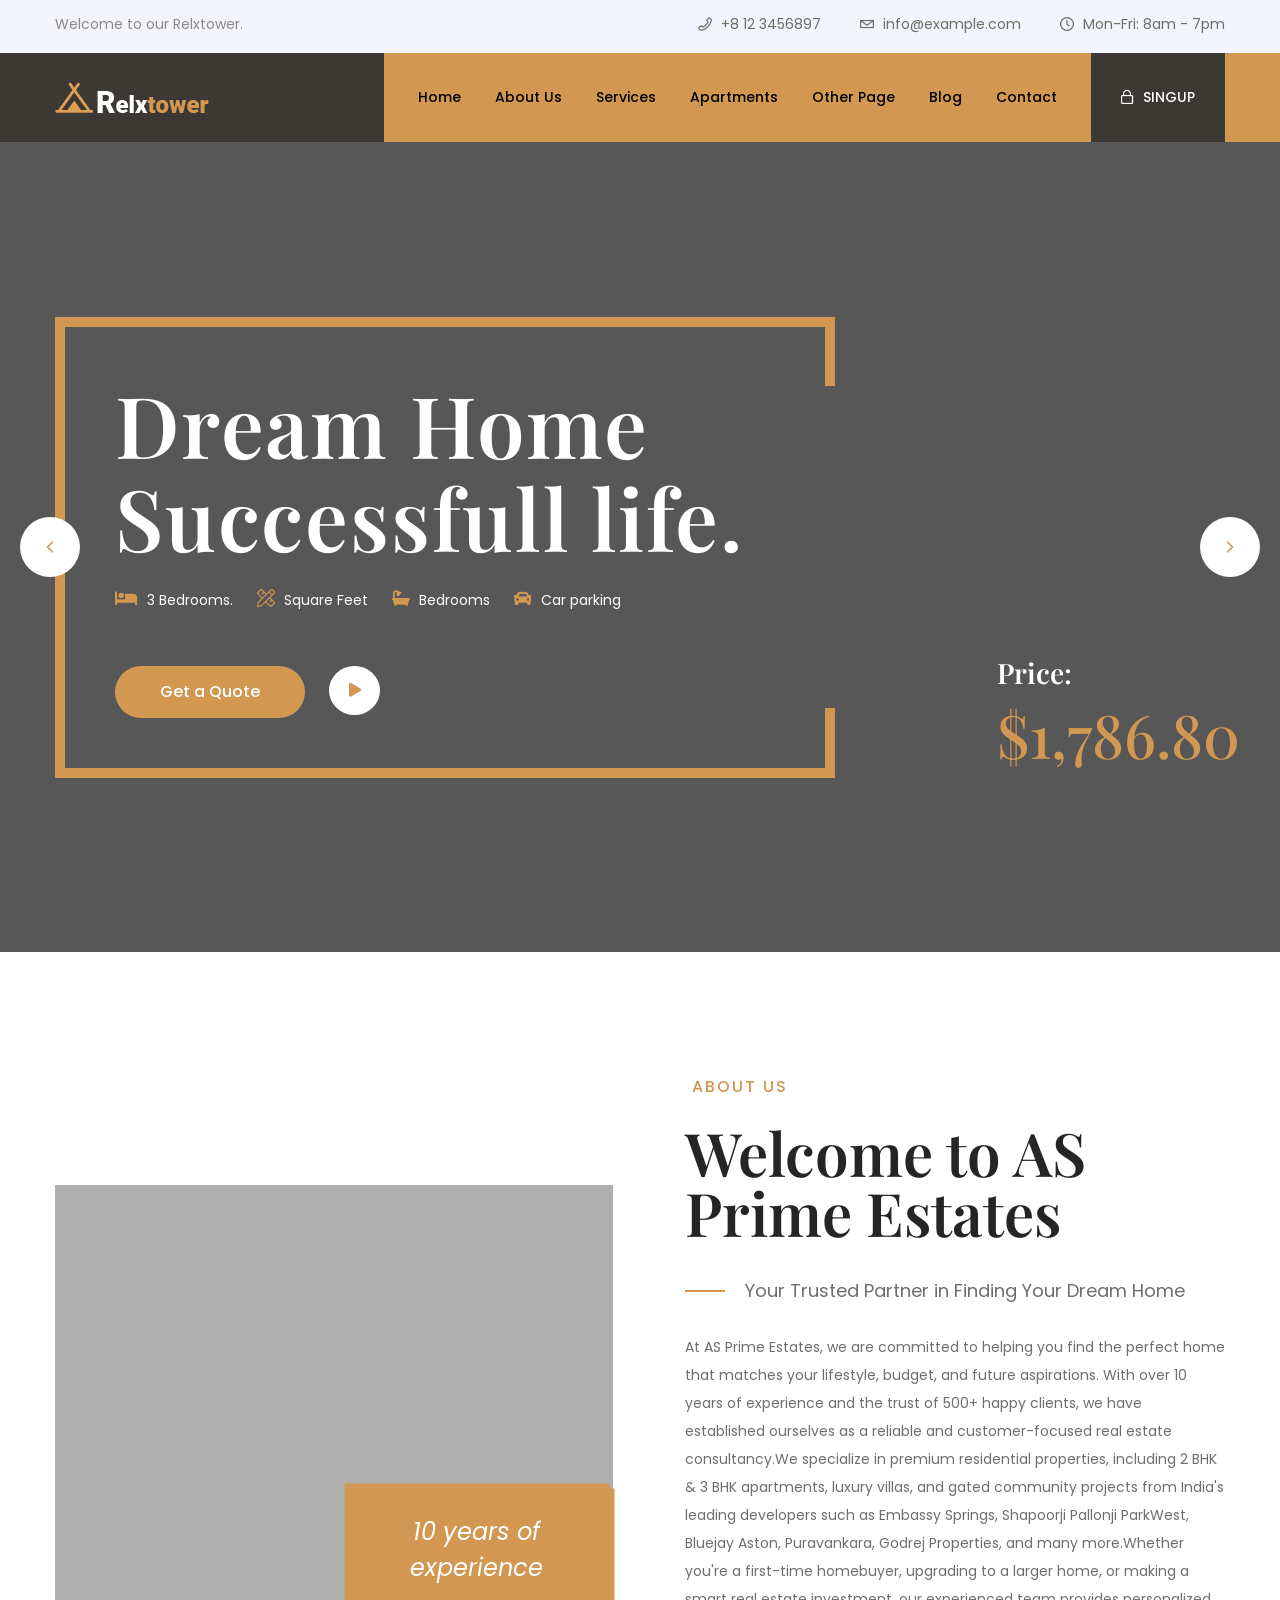
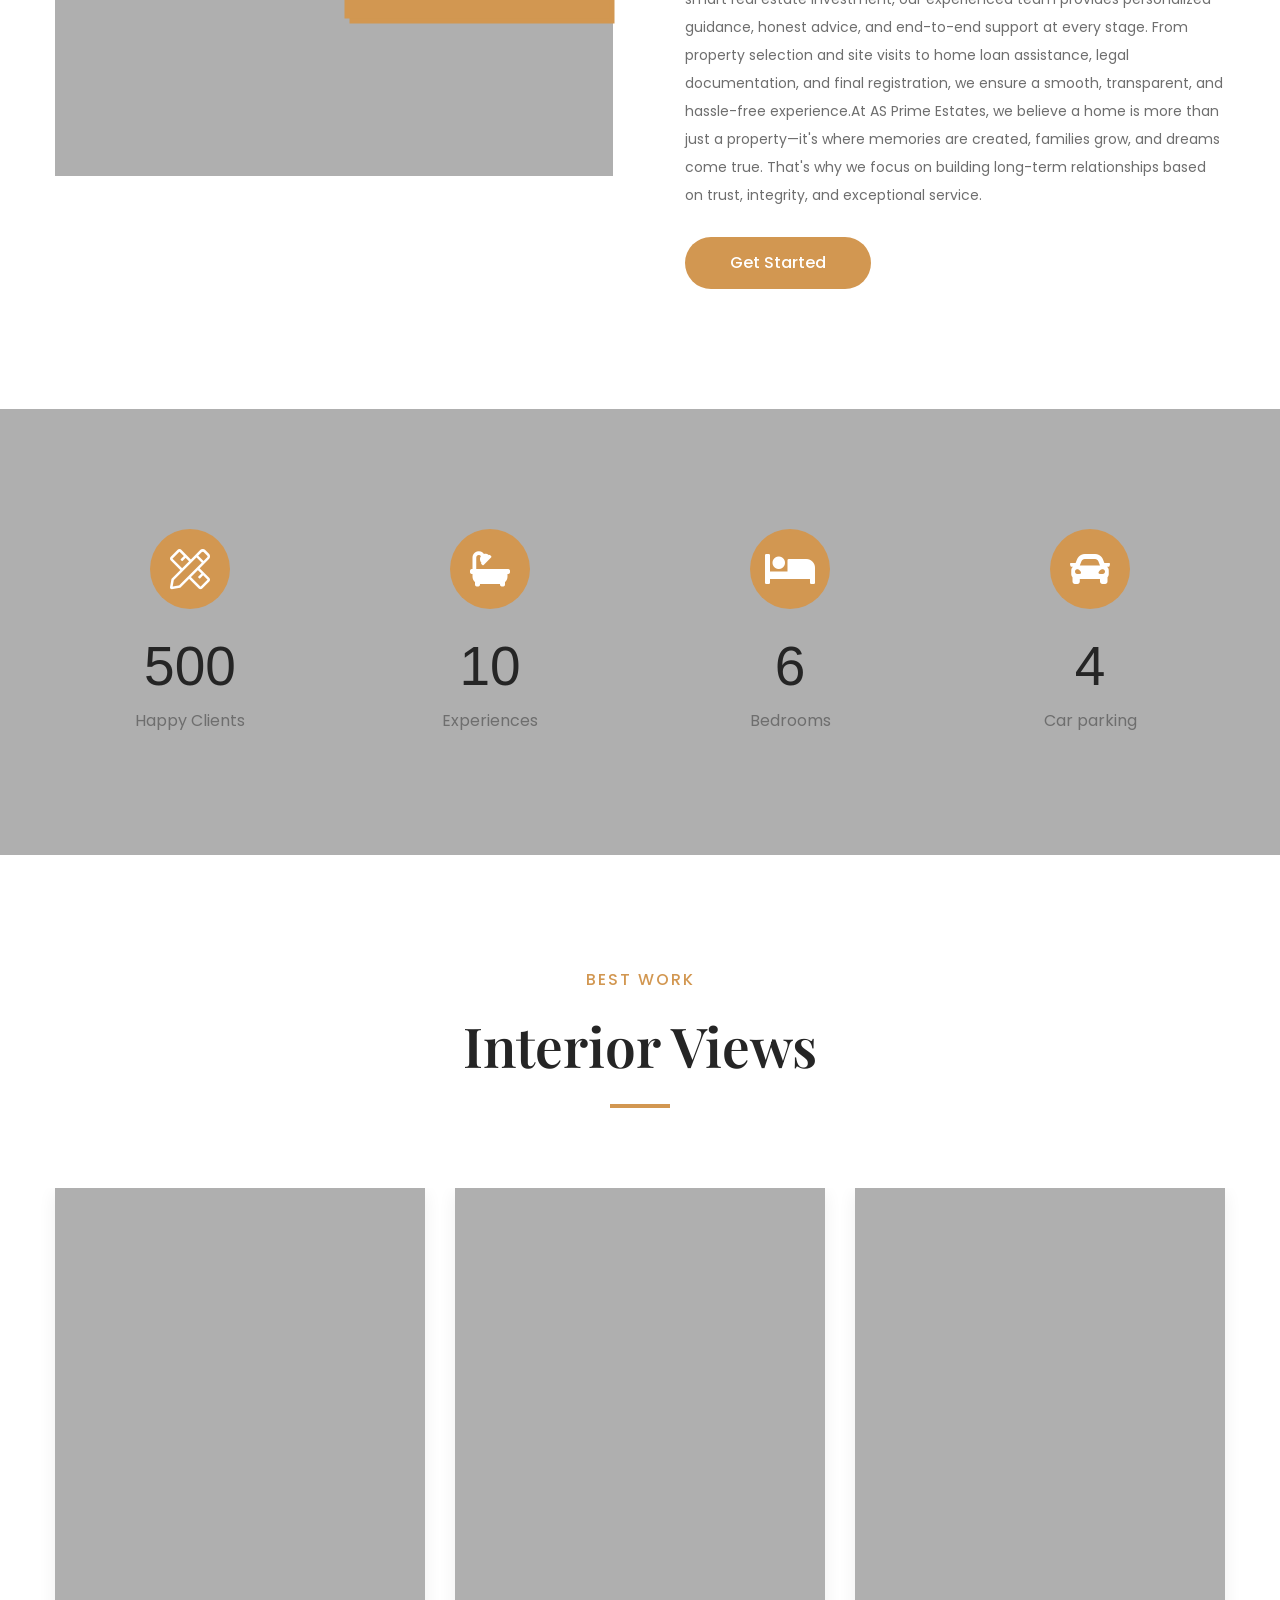
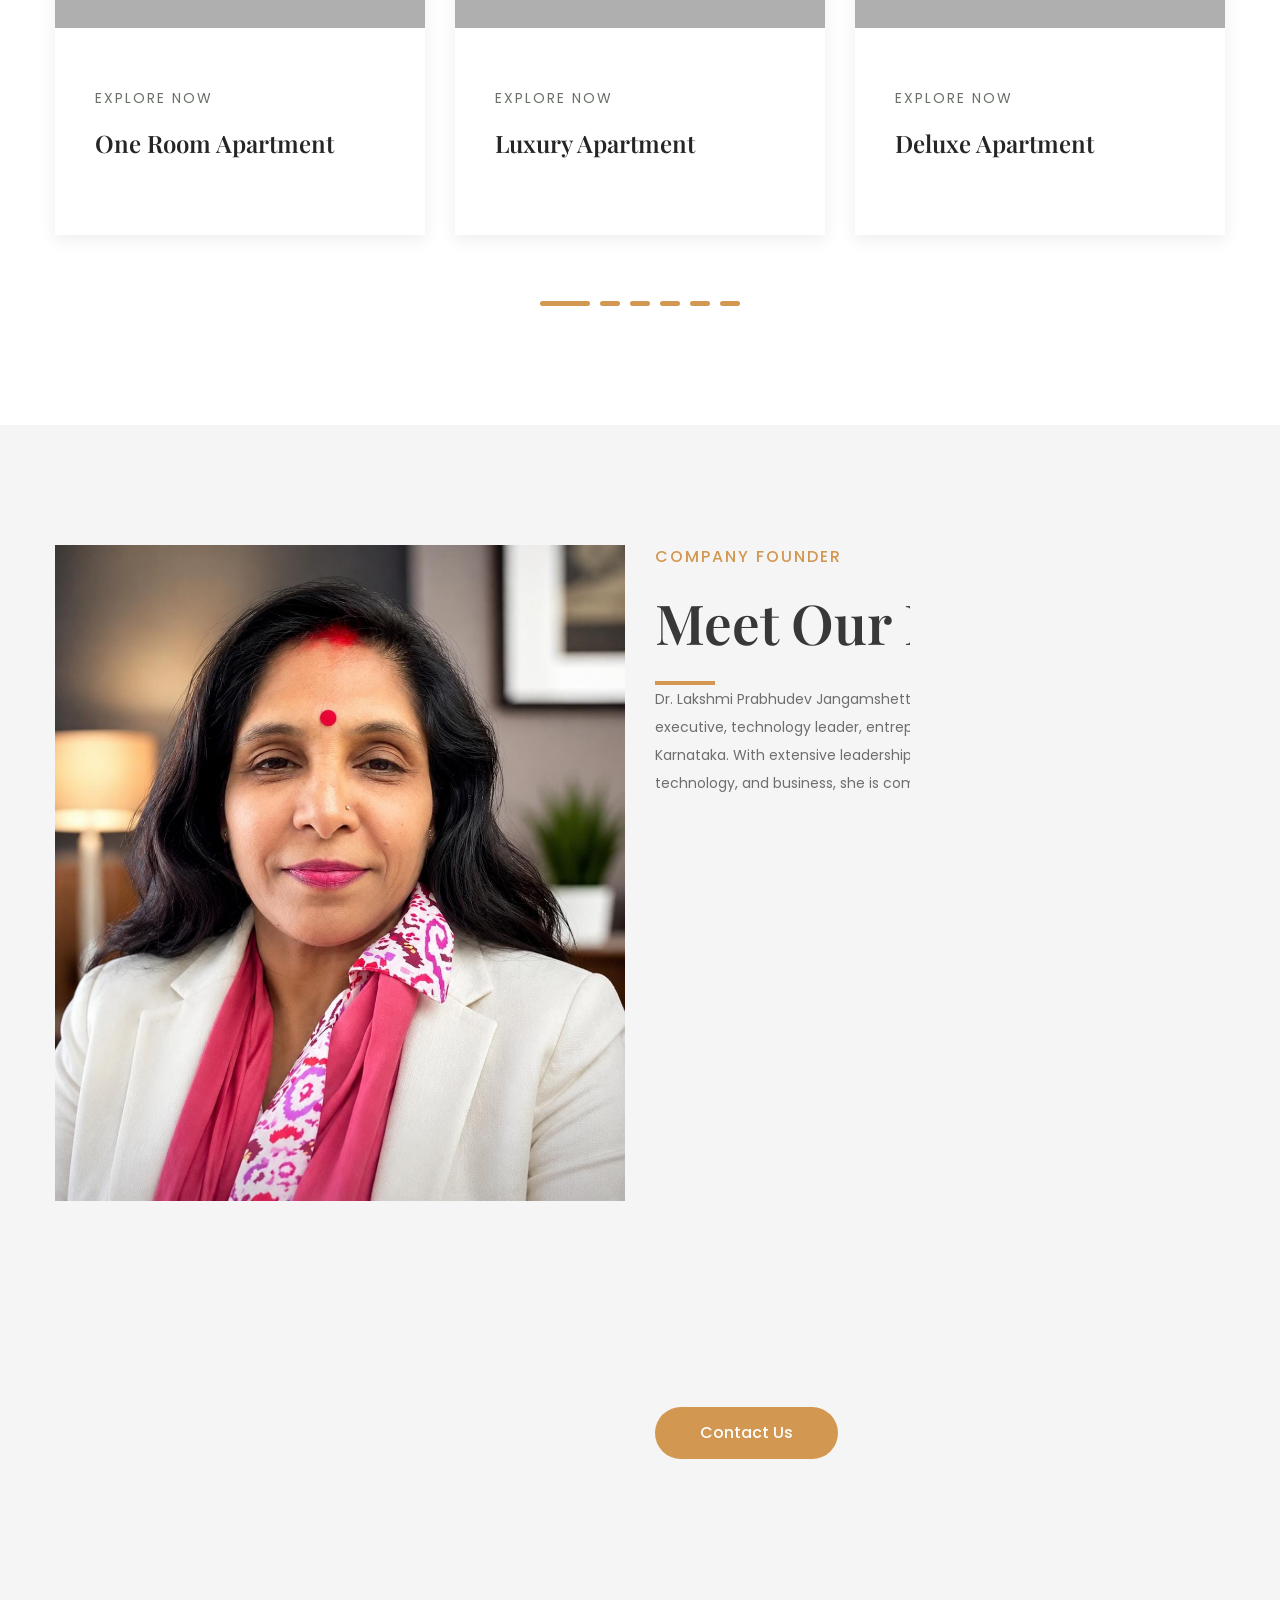
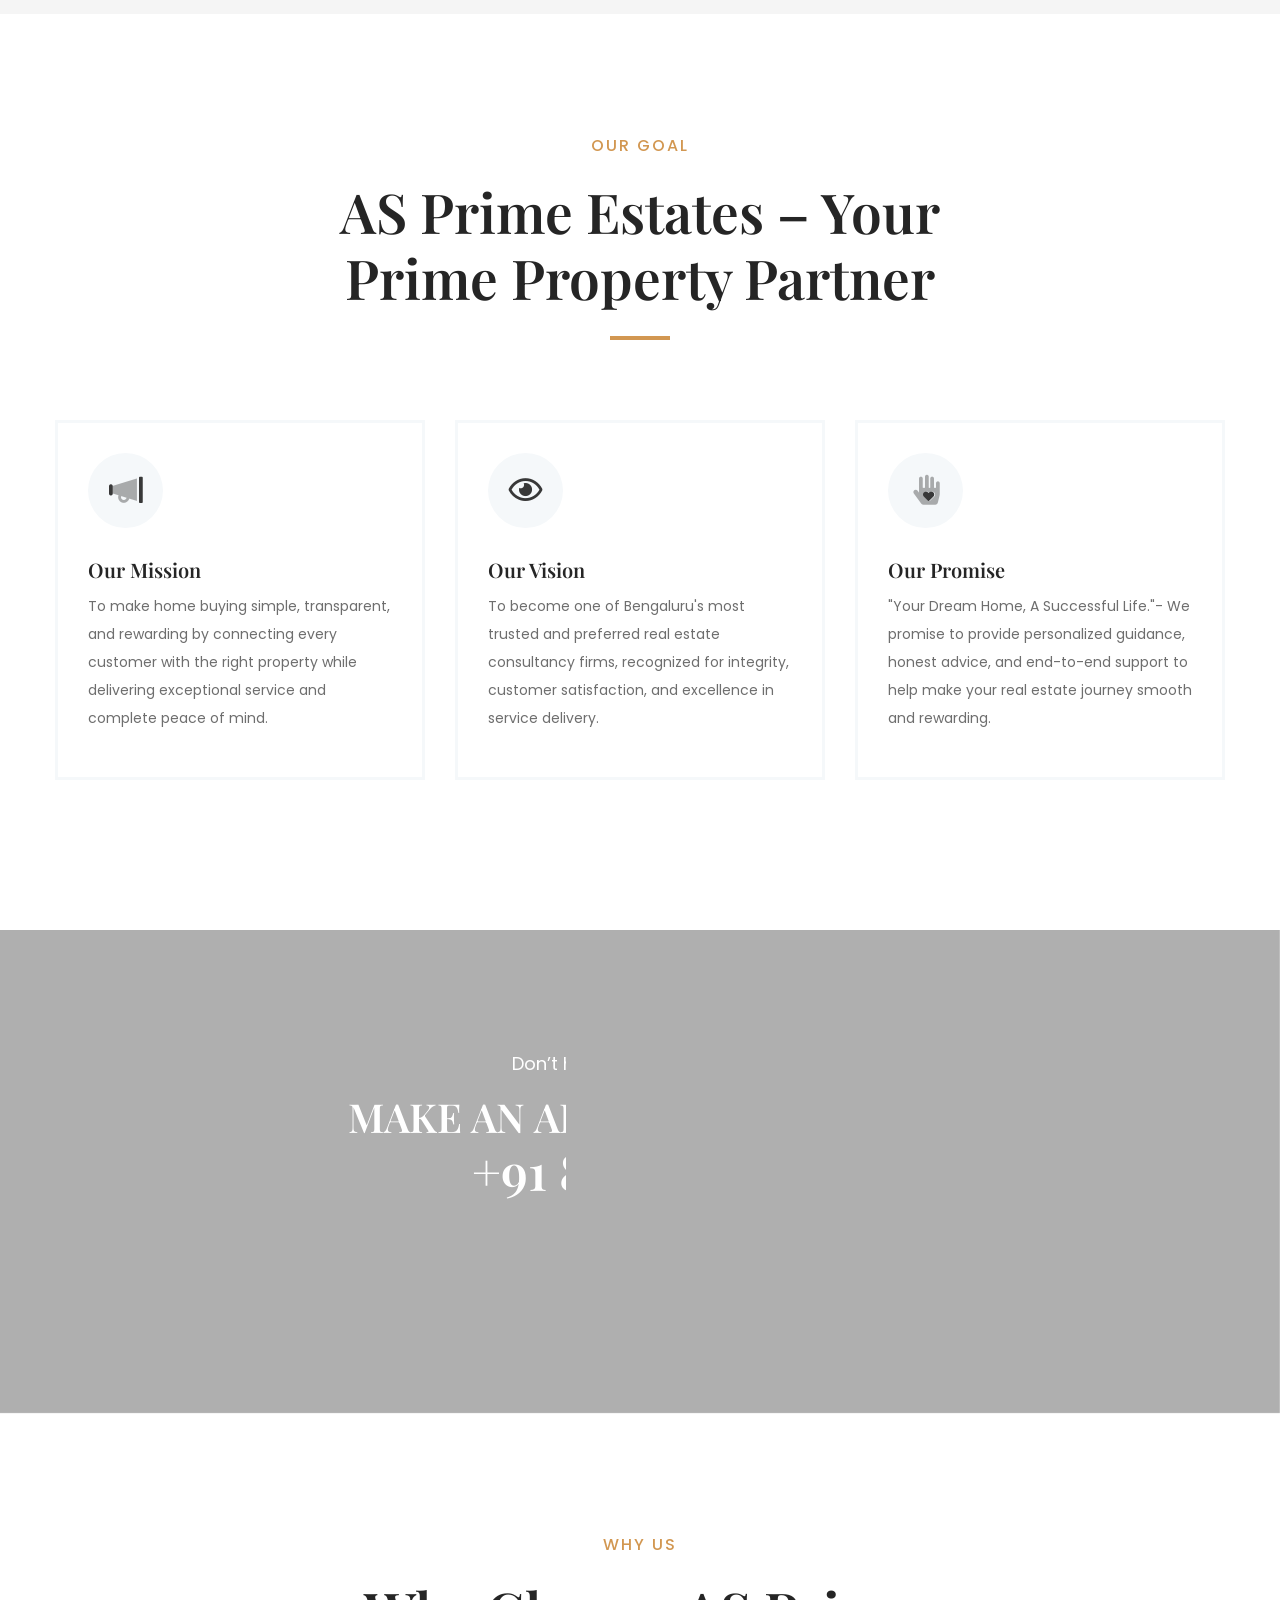
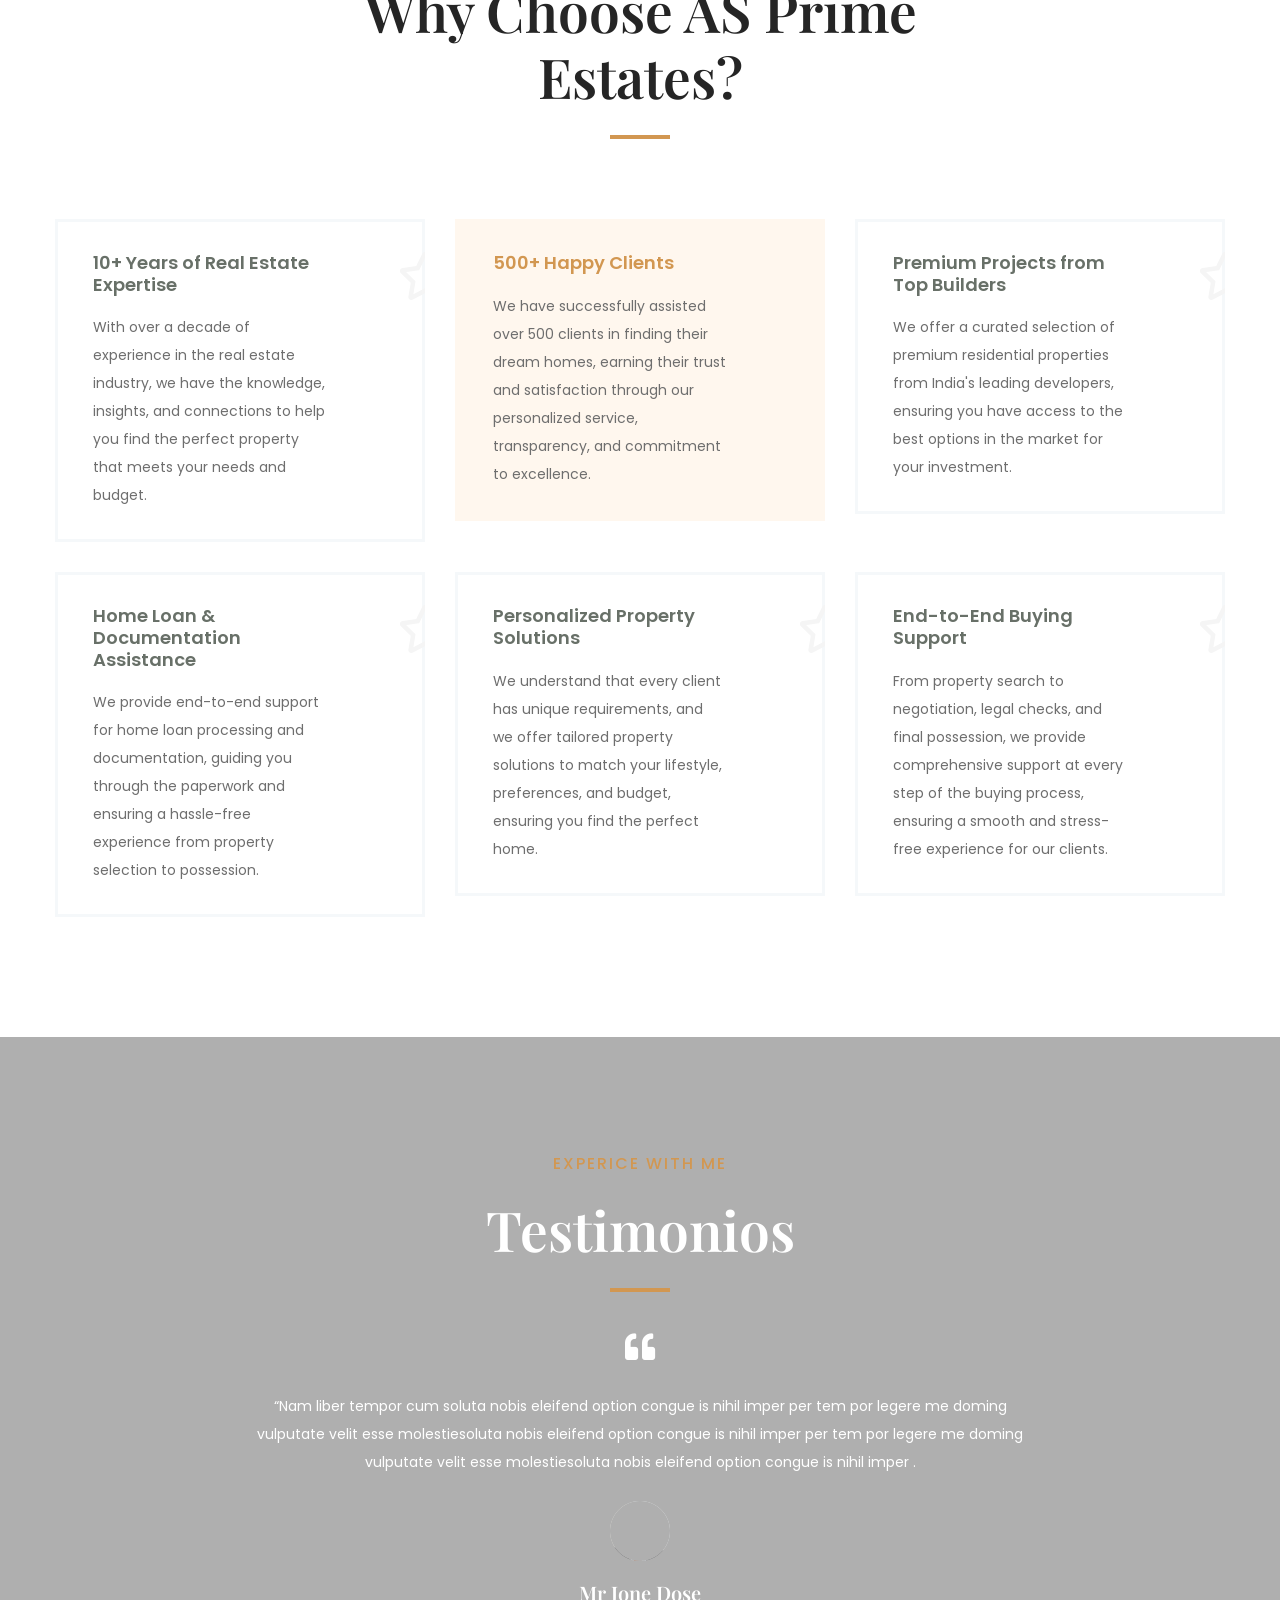
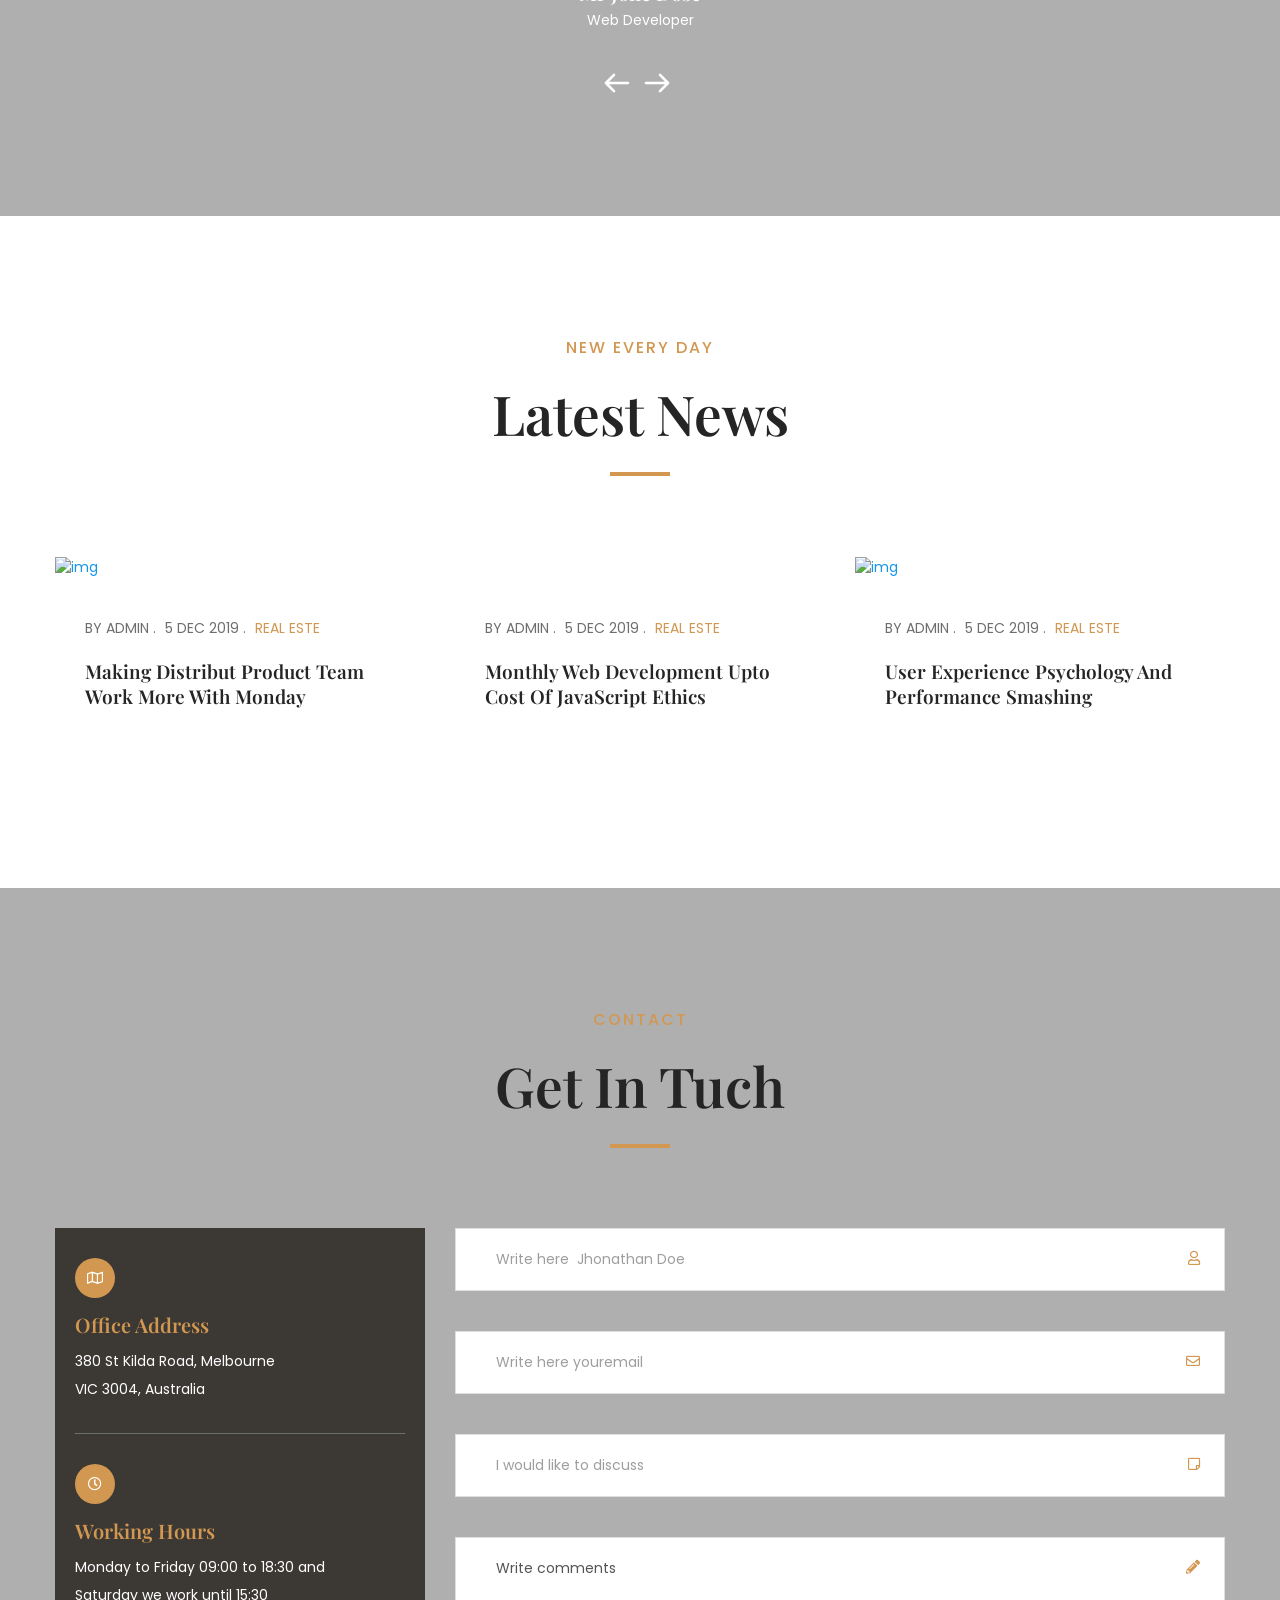
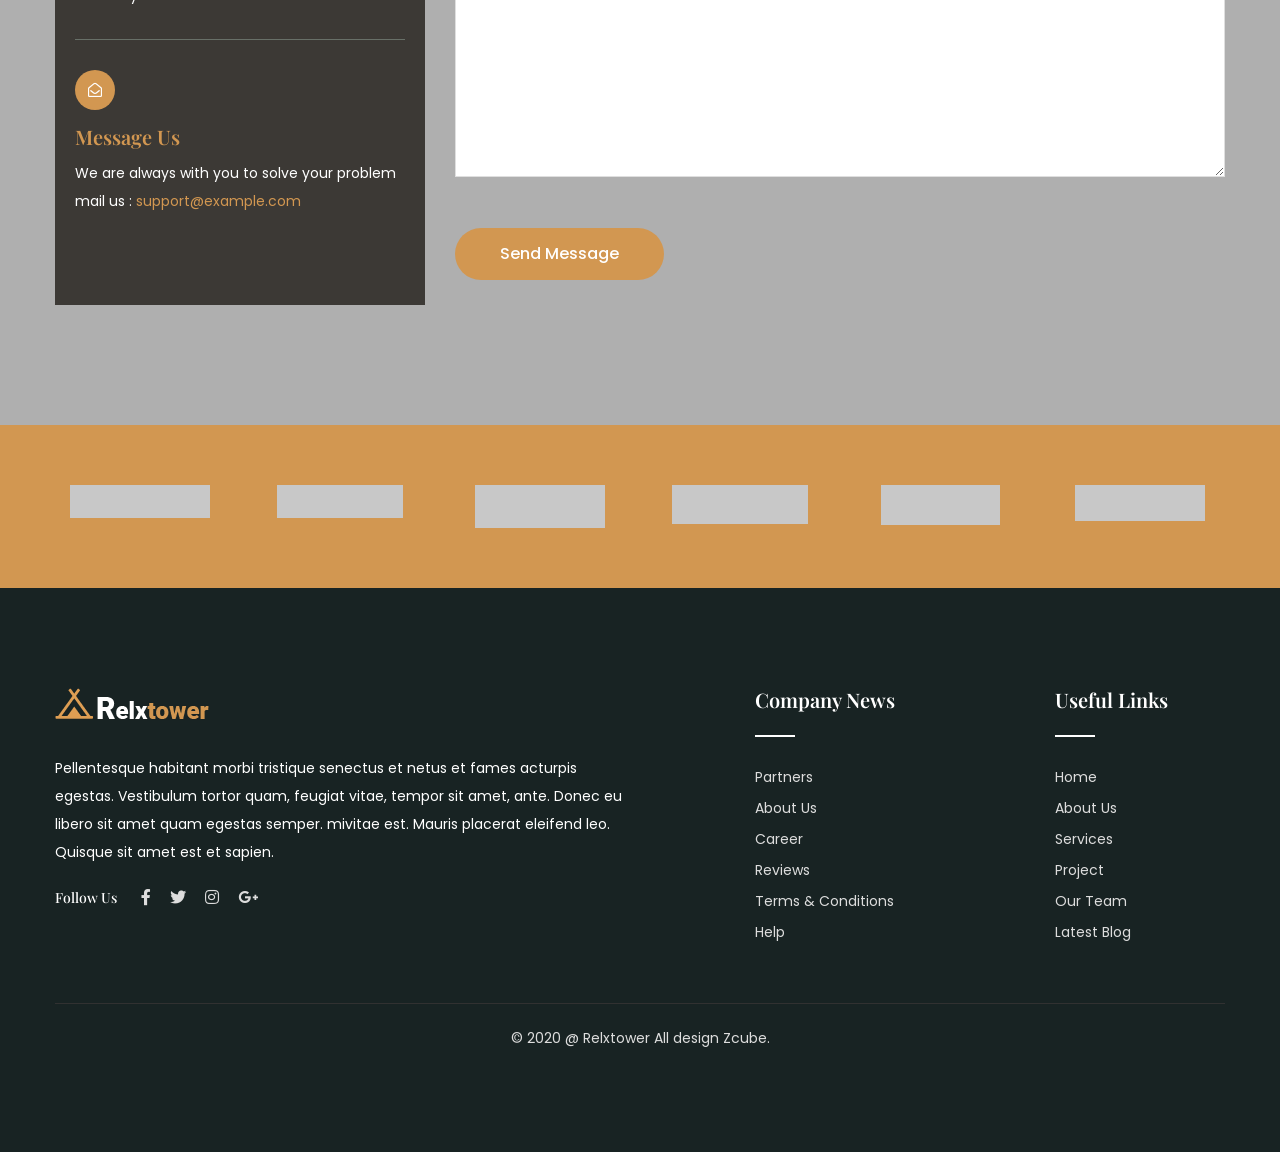
==== index.html @ 3f33fc69 "initial commit" ====
<!doctype html>
<html lang="en">
  <head>
    <meta charset="utf-8" />
    <meta http-equiv="x-ua-compatible" content="ie=edge" />
    <title>Relxtower - Multipurpose Business Landing Page Template</title>
    <meta name="description" content="" />
    <meta name="viewport" content="width=device-width, initial-scale=1" />
    <link rel="shortcut icon" type="image/x-icon" href="img/favicon.ico" />
    <!-- Place favicon.ico in the root directory -->

    <!-- CSS here -->
    <link rel="stylesheet" href="css/bootstrap.min.css" />
    <link rel="stylesheet" href="css/animate.min.css" />
    <link rel="stylesheet" href="css/magnific-popup.css" />
    <link rel="stylesheet" href="fontawesome/css/all.min.css" />
    <link rel="stylesheet" href="css/dripicons.css" />
    <link rel="stylesheet" href="css/slick.css" />
    <link rel="stylesheet" href="css/default.css" />
    <link rel="stylesheet" href="css/style.css" />
    <link rel="stylesheet" href="css/responsive.css" />
  </head>
  <body class="overflow-x-hidden">
    <!-- header -->
    <header class="header-area">
      <div class="header-top second-header d-none d-md-block">
        <div class="container">
          <div class="row align-items-center">
            <div class="col-lg-6">
              <div class="wellcome-text text-center text-lg-left">
                <p>Welcome to our Relxtower.</p>
              </div>
            </div>
            <div class="col-lg-6 d-none d-lg-block">
              <div class="header-cta text-right">
                <ul>
                  <li>
                    <i class="icon dripicons-phone"></i>
                    <span>+8 12 3456897</span>
                  </li>
                  <li>
                    <i class="icon dripicons-mail"></i>
                    <span>info@example.com</span>
                  </li>
                  <li>
                    <i class="icon dripicons-clock"></i>
                    <span>Mon-Fri: 8am - 7pm</span>
                  </li>
                </ul>
              </div>
            </div>
          </div>
        </div>
      </div>
      <div id="header-sticky" class="menu-area">
        <div class="container">
          <div class="second-menu">
            <div class="row align-items-center">
              <div class="col-xl-2 col-lg-2">
                <div class="logo">
                  <a href="index.html"
                    ><img src="img/logo/logo.png" alt="logo"
                  /></a>
                </div>
              </div>
              <div class="col-xl-10 col-lg-9">
                <div class="responsive">
                  <i class="icon dripicons-align-right"></i>
                </div>
                <div
                  class="main-menu text-right <text-xl-right></text-xl-right>">
                  <nav id="mobile-menu">
                    <ul>
                      <li class="has-sub">
                        <a href="index.html">Home</a>
                        <ul>
                          <li><a href="index.html">Home Page 01</a></li>
                          <li><a href="index-2.html">Home Page 02</a></li>
                        </ul>
                      </li>
                      <li><a href="about.html">About Us</a></li>
                      <li><a href="services.html">Services</a></li>
                      <li><a href="apartments.html">Apartments </a></li>
                      <li class="has-sub">
                        <a href="#">Other Page</a>
                        <ul>
                          <li><a href="pricing.html">Pricing</a></li>
                          <li><a href="team.html">Team</a></li>
                          <li><a href="gallery.html">Gallery</a></li>
                        </ul>
                      </li>
                      <li><a href="blog.html">Blog</a></li>
                      <li><a href="contact.html">Contact</a></li>
                      <li><a href="contact.html" class="top-btn">SINGUP</a></li>
                    </ul>
                  </nav>
                </div>
              </div>
            </div>
          </div>
        </div>
      </div>
    </header>
    <!-- header-end -->

    <!-- main-area -->
    <main class="overflow-x-hidden">
      <!-- slider-area -->
      <section id="home" class="slider-area fix p-relative">
        <div class="slider-active">
          <div
            class="single-slider slider-bg d-flex align-items-center"
            style="background-image: url(img/slider/slider_img01.jpg)">
            <div class="container">
              <div class="row">
                <div class="col-lg-8">
                  <div class="slider-content s-slider-content text-left">
                    <h2 data-animation="fadeInUp" data-delay=".4s">
                      Dream Home<br />Successfull life.
                    </h2>
                    <ul data-animation="fadeInUp" data-delay=".6s">
                      <li>
                        <i class="fas fa-bed"></i>
                        <span>3 Bedrooms.</span>
                      </li>
                      <li>
                        <i class="fal fa-pencil-ruler"></i>
                        <span>Square Feet </span>
                      </li>
                      <li>
                        <i class="fas fa-bath"></i>
                        <span>Bedrooms</span>
                      </li>
                      <li>
                        <i class="fas fa-car"></i>
                        <span>Car parking</span>
                      </li>
                    </ul>
                    <div class="slider-btn mt-55">
                      <a
                        name="Get a Quote"
                        title="Get a Quote"
                        href="#"
                        class="btn ss-btn"
                        data-animation="fadeInRight"
                        data-delay=".8s"
                        >Get a Quote</a
                      >
                      <a
                        name="Play video"
                        title="Play video"
                        href="https://www.youtube.com/watch?v=vKSA_idPZkc"
                        class="video-i popup-video"
                        data-animation="fadeInUp"
                        data-delay=".8s"
                        style="animation-delay: 0.8s"
                        tabindex="0"
                        ><i class="fas fa-play"></i
                      ></a>
                    </div>
                  </div>
                </div>
                <div class="col-lg-4">
                  <div class="slider-price">
                    <h3>Price:</h3>
                    <h2>$1,786.80</h2>
                  </div>
                </div>
              </div>
            </div>
          </div>
          <div
            class="single-slider slider-bg d-flex align-items-center"
            style="background-image: url(img/slider/slider_img02.jpg)">
            <div class="container">
              <div class="row">
                <div class="col-lg-8">
                  <div class="slider-content s-slider-content text-left">
                    <h2 data-animation="fadeInUp" data-delay=".4s">
                      Discover Modern<br />Building Design.
                    </h2>
                    <ul data-animation="fadeInUp" data-delay=".6s">
                      <li>
                        <i class="fas fa-bed"></i>
                        <span>3 Bedrooms.</span>
                      </li>
                      <li>
                        <i class="fal fa-pencil-ruler"></i>
                        <span>Square Feet </span>
                      </li>
                      <li>
                        <i class="fas fa-bath"></i>
                        <span>Bedrooms</span>
                      </li>
                      <li>
                        <i class="fas fa-car"></i>
                        <span>Car parking</span>
                      </li>
                    </ul>
                    <div class="slider-btn mt-55">
                      <a
                        name="Get a Quote"
                        title="Get a Quote"
                        href="#"
                        class="btn ss-btn"
                        data-animation="fadeInRight"
                        data-delay=".8s"
                        >Get a Quote</a
                      >
                      <a
                        name="Get a Quote"
                        title="Get a Quote"
                        href="https://www.youtube.com/watch?v=vKSA_idPZkc"
                        class="video-i popup-video"
                        data-animation="fadeInUp"
                        data-delay=".8s"
                        style="animation-delay: 0.8s"
                        tabindex="0"
                        ><i class="fas fa-play"></i
                      ></a>
                    </div>
                  </div>
                </div>
                <div class="col-lg-4">
                  <div class="slider-price">
                    <h3>Price:</h3>
                    <h2>$2,786.80</h2>
                  </div>
                </div>
              </div>
            </div>
          </div>
        </div>
      </section>
      <!-- slider-area-end -->

      <!-- about-area -->
      <section id="about" class="about-area about-p pt-120 pb-120 p-relative">
        <div class="container">
          <div class="row align-items-center">
            <div class="col-lg-6">
              <div class="s-about-img p-relative">
                <img src="img/features/about_img02.png" alt="img" />
                <div class="about-text second-about">
                  <span
                    >10 years of <br />
                    experience</span
                  >
                </div>
              </div>
            </div>
            <div class="col-lg-6">
              <div class="about-content s-about-content pl-30">
                <div class="about-title second-atitle">
                  <span>About Us</span>
                  <h2>Welcome to AS Prime Estates</h2>
                  <p>
                    <span></span>Your Trusted Partner in Finding Your Dream Home
                  </p>
                </div>
                <p>
                  At AS Prime Estates, we are committed to helping you find the
                  perfect home that matches your lifestyle, budget, and future
                  aspirations. With over 10 years of experience and the trust of
                  500+ happy clients, we have established ourselves as a
                  reliable and customer-focused real estate consultancy.We
                  specialize in premium residential properties, including 2 BHK
                  & 3 BHK apartments, luxury villas, and gated community
                  projects from India's leading developers such as Embassy
                  Springs, Shapoorji Pallonji ParkWest, Bluejay Aston,
                  Puravankara, Godrej Properties, and many more.Whether you're a
                  first-time homebuyer, upgrading to a larger home, or making a
                  smart real estate investment, our experienced team provides
                  personalized guidance, honest advice, and end-to-end support
                  at every stage. From property selection and site visits to
                  home loan assistance, legal documentation, and final
                  registration, we ensure a smooth, transparent, and hassle-free
                  experience.At AS Prime Estates, we believe a home is more than
                  just a property—it's where memories are created, families
                  grow, and dreams come true. That's why we focus on building
                  long-term relationships based on trust, integrity, and
                  exceptional service.
                </p>
                <a href="#" class="btn">Get Started</a>
              </div>
            </div>
          </div>
        </div>
      </section>
      <!-- about-area-end -->

      <!-- counter-area -->
      <div
        class="counter-area pt-120 pb-90"
        style="
          background-image: url(img/bg/count-bg.jpg);
          background-size: cover;
        ">
        <div class="container">
          <div class="row">
            <div class="col-lg-3 col-sm-6">
              <div
                class="single-counter text-center mb-30 wow fadeInUp animated"
                data-animation="fadeInDown animated"
                data-delay=".2s">
                <i class="fal fa-pencil-ruler"></i>
                <div class="counter p-relative">
                  <span class="count">500</span>
                </div>
                <p>Happy Clients</p>
              </div>
            </div>
            <div class="col-lg-3 col-sm-6">
              <div
                class="single-counter text-center mb-30 wow fadeInUp animated"
                data-animation="fadeInDown animated"
                data-delay=".2s">
                <i class="fas fa-bath"></i>
                <div class="counter p-relative">
                  <span class="count">10</span>
                </div>
                <p>Experiences</p>
              </div>
            </div>
            <div class="col-lg-3 col-sm-6">
              <div
                class="single-counter text-center mb-30 wow fadeInUp animated"
                data-animation="fadeInDown animated"
                data-delay=".2s">
                <i class="fas fa-bed"></i>
                <div class="counter p-relative">
                  <span class="count">6</span>
                </div>
                <p>Bedrooms</p>
              </div>
            </div>
            <div class="col-lg-3 col-sm-6">
              <div
                class="single-counter text-center mb-30 wow fadeInUp animated"
                data-animation="fadeInDown animated"
                data-delay=".2s">
                <i class="fas fa-car"></i>
                <div class="counter p-relative">
                  <span class="count">4</span>
                </div>
                <p>Car parking</p>
              </div>
            </div>
          </div>
        </div>
      </div>
      <!-- counter-area-end -->

      <!-- gallery-area-->
      <section id="services" class="services-area pt-113 pb-150">
        <div class="container">
          <div class="row justify-content-center">
            <div class="col-xl-8 col-lg-10">
              <div class="section-title text-center pl-40 pr-40 mb-80">
                <span>Best Work</span>
                <h2>Interior Views</h2>
              </div>
            </div>
          </div>
          <div class="row services-active">
            <div class="col-xl-4">
              <div class="single-services mb-30">
                <div class="services-thumb">
                  <a
                    class="gallery-link popup-image"
                    href="img/gallery/gallery.jpg">
                    <img src="img/gallery/gallery.jpg" alt="img" />
                  </a>
                </div>
                <div class="services-content">
                  <small>Explore Now</small>
                  <h4>
                    <a href="apartments-details.html">One Room Apartment</a>
                  </h4>
                </div>
              </div>
            </div>
            <div class="col-xl-4">
              <div class="single-services mb-30">
                <div class="services-thumb">
                  <a
                    class="gallery-link popup-image"
                    href="img/gallery/gallery02.jpg">
                    <img src="img/gallery/gallery02.jpg" alt="img" />
                  </a>
                </div>
                <div class="services-content">
                  <small>Explore Now</small>
                  <h4>
                    <a href="apartments-details.html">Luxury Apartment</a>
                  </h4>
                </div>
              </div>
            </div>
            <div class="col-xl-4">
              <div class="single-services mb-30">
                <div class="services-thumb">
                  <a
                    class="gallery-link popup-image"
                    href="img/gallery/gallery03.jpg">
                    <img src="img/gallery/gallery03.jpg" alt="img" />
                  </a>
                </div>
                <div class="services-content">
                  <small>Explore Now</small>
                  <h4>
                    <a href="apartments-details.html">Deluxe Apartment</a>
                  </h4>
                </div>
              </div>
            </div>
            <div class="col-xl-4">
              <div class="single-services mb-30">
                <div class="services-thumb">
                  <a
                    class="gallery-link popup-image"
                    href="img/gallery/gallery.jpg">
                    <img src="img/gallery/gallery.jpg" alt="img" />
                  </a>
                </div>
                <div class="services-content">
                  <small>Explore Now</small>
                  <h4>
                    <a href="apartments-details.html">One Room Apartment</a>
                  </h4>
                </div>
              </div>
            </div>
            <div class="col-xl-4">
              <div class="single-services mb-30">
                <div class="services-thumb">
                  <a
                    class="gallery-link popup-image"
                    href="img/gallery/gallery02.jpg">
                    <img src="img/gallery/gallery02.jpg" alt="img" />
                  </a>
                </div>
                <div class="services-content">
                  <small>Explore Now</small>
                  <h4>
                    <a href="apartments-details.html">Luxury Apartment</a>
                  </h4>
                </div>
              </div>
            </div>
            <div class="col-xl-4">
              <div class="single-services mb-30">
                <div class="services-thumb">
                  <a
                    class="gallery-link popup-image"
                    href="img/gallery/gallery03.jpg">
                    <img src="img/gallery/gallery03.jpg" alt="img" />
                  </a>
                </div>
                <div class="services-content">
                  <small>Explore Now</small>
                  <h4>
                    <a href="apartments-details.html">Deluxe Apartment</a>
                  </h4>
                </div>
              </div>
            </div>
          </div>
        </div>
      </section>
      <!-- gallery-area-end -->

      <!-- founder-area -->
      <section
        class="choose-area pt-120 pb-120 p-relative"
        style="background: #f5f5f5">
        <div
          class="chosse-img wow fadeInRight animated"
          data-animation="fadeInRight animated"
          data-delay=".2s"></div>
        <div class="container">
          <div class="row">
            <div class="col-xl-6">
              <div class="s-about-img p-relative">
                <img
                  src="img/founder.jpeg"
                  alt="img"
                  width="100%"
                  height="100%" />
              </div>
            </div>
            <div class="col-xl-6">
              <div class="choose-wrap">
                <div
                  class="section-title w-title left-align mb-35 wow fadeInDown animated"
                  data-animation="fadeInDown animated"
                  data-delay=".2s">
                  <span> Company Founder </span>
                  <h2>Meet Our Founder</h2>
                  <div
                    class="choose-content wow fadeInUp animated"
                    data-animation="fadeInDown animated"
                    data-delay=".2s">
                    <p>
                      Dr. Lakshmi Prabhudev Jangamshetti is a distinguished
                      healthcare executive, technology leader, entrepreneur, and
                      philanthropist based in Karnataka. With extensive
                      leadership experience across healthcare, technology, and
                      business, she is committed to excellence, innovation, and
                      creating a positive social impact. She serves as the
                      Director of PGH Hospitals Private Limited, where she
                      earned recognition for her outstanding leadership and
                      management during the COVID-19 pandemic. She is also the
                      President of Unibrain Softech Pvt. Ltd., driving
                      innovation and growth in the technology sector. In
                      addition, Dr. Jangamshetti is associated as a Director
                      with several organizations, including Airconsult Softech
                      and Aravali Softech Services, reflecting her diverse
                      expertise in corporate leadership and strategic business
                      development. As the Founder of AS Prime Estates, her
                      vision is to provide honest, transparent, and
                      customer-focused real estate services. She believes that
                      every family deserves a home that offers comfort,
                      security, and long-term value. Under her leadership, AS
                      Prime Estates is dedicated to helping clients make
                      informed property decisions through professional guidance
                      and personalized support. Beyond her professional
                      achievements, Dr. Jangamshetti is actively involved in
                      social service initiatives, contributing to community
                      development and empowering people through healthcare,
                      education, and welfare activities.
                    </p>
                  </div>
                  <div
                    class="choose-content wow fadeInUp animated"
                    data-animation="fadeInDown animated"
                    data-delay=".2s">
                    <figure>
                      <blockquote class="blockquote">
                        <p>
                          "To build trust through integrity, deliver excellence
                          through service, and help every family achieve the
                          dream of owning the perfect home."
                        </p>
                      </blockquote>
                      <figcaption class="blockquote-footer">
                        Founder, AS Prime Estates,
                        <cite title="Source Title"
                          >Dr. Lakshmi Prabhudev Jangamshetti</cite
                        >
                      </figcaption>
                    </figure>
                  </div>
                  <div class="choose-btn mt-30">
                    <a href="#" class="btn">Contact Us</a>
                  </div>
                </div>
                <!-- <div
                  class="choose-content wow fadeInUp animated"
                  data-animation="fadeInDown animated"
                  data-delay=".2s">
                  <p>
                    Pellentesque habitant morbi tristique senectus et netus et
                    fames acturpis egestas. Vestibulum tortor quam, feugiat
                    vitae, tempor sit amet, ante. Donec eu libero sit amet quam
                    egestas semper. mivitae est. Mauris placerat eleifend leo.
                    Quisque sit amet est et sapien.
                  </p>

                  <div class="choose-list mt-20 mb-20">
                    <ul>
                      <li>
                        <i class="fas fa-bed"></i>
                        <span>3 Bedrooms.</span>
                      </li>
                      <li>
                        <i class="fal fa-pencil-ruler"></i>
                        <span>Square Feet </span>
                      </li>
                      <li>
                        <i class="fas fa-bath"></i>
                        <span>Bedrooms</span>
                      </li>
                      <li>
                        <i class="fas fa-car"></i>
                        <span>Car parking</span>
                      </li>
                    </ul>
                  </div>
                  <h3>Price:</h3>
                  <h2>$1,786.80</h2>
                  <div class="choose-btn mt-30">
                    <a href="#" class="btn">Contact Us</a>
                  </div>
                </div> -->
              </div>
            </div>
          </div>
        </div>
      </section>
      <!-- founder-area-end -->

      <!-- services-area modified -->
      <section
        id="services"
        class="services-area services-bg services-two pt-120 pb-90">
        <div class="container">
          <div class="row justify-content-center">
            <div class="col-xl-8 col-lg-10">
              <div
                class="section-title text-center pl-40 pr-40 mb-80 wow fadeInDown animated"
                data-animation="fadeInDown animated"
                data-delay=".2s">
                <span>our goal</span>
                <h2>AS Prime Estates – Your Prime Property Partner</h2>
              </div>
            </div>
          </div>
          <div class="row">
            <div class="col-lg-4 col-md-6 mb-30">
              <div
                class="s-single-services wow fadeInUp animated"
                data-animation="fadeInDown animated"
                data-delay=".2s"
                style="visibility: visible; animation-name: fadeInUp">
                <div class="services-ico2">
                  <i class="fad fa-megaphone"></i>
                </div>
                <div class="second-services-content2">
                  <h5>Our Mission</h5>
                  <p>
                    To make home buying simple, transparent, and rewarding by
                    connecting every customer with the right property while
                    delivering exceptional service and complete peace of mind.
                  </p>
                </div>
              </div>
            </div>
            <div class="col-lg-4 col-md-6 mb-30">
              <div
                class="s-single-services wow fadeInUp animated"
                data-animation="fadeInDown animated"
                data-delay=".2s"
                style="visibility: visible; animation-name: fadeInUp">
                <div class="services-ico2">
                  <i class="far fa-eye"></i>
                </div>
                <div class="second-services-content2">
                  <h5>Our Vision</h5>
                  <p>
                    To become one of Bengaluru's most trusted and preferred real
                    estate consultancy firms, recognized for integrity, customer
                    satisfaction, and excellence in service delivery.
                  </p>
                </div>
              </div>
            </div>
            <div class="col-lg-4 col-md-6 mb-30">
              <div
                class="s-single-services wow fadeInUp animated"
                data-animation="fadeInDown animated"
                data-delay=".2s"
                style="visibility: visible; animation-name: fadeInUp">
                <div class="services-ico2">
                  <i class="fad fa-hand-heart"></i>
                </div>
                <div class="second-services-content2">
                  <h5>Our Promise</h5>
                  <p>
                    "Your Dream Home, A Successful Life."- We promise to provide
                    personalized guidance, honest advice, and end-to-end support
                    to help make your real estate journey smooth and rewarding.
                  </p>
                </div>
              </div>
            </div>
          </div>
        </div>
      </section>
      <!-- services-area-end -->

      <!-- cta-area -->
      <section
        class="cta-area cta-bg pt-120 pb-120"
        style="background-image: url(img/bg/cta_bg02.jpg)">
        <div class="container">
          <div class="row justify-content-center text-center">
            <div class="col-lg-12">
              <div
                class="section-title cta-title wow fadeInLeft animated"
                data-animation="fadeInDown animated"
                data-delay=".2s">
                <p>Don’t hestitate to contact us</p>
                <h2>MAKE AN APPOINTMENT NOW</h2>
                <h3>+91 89513 69191</h3>
                <div
                  class="cta-btn s-cta-btn wow fadeInRight animated mt-30"
                  data-animation="fadeInDown animated"
                  data-delay=".2s">
                  <a href="tel:+918951369191" target="_blank" class="btn"
                    >Contact Us</a
                  >
                </div>
              </div>
            </div>
          </div>
        </div>
      </section>
      <!-- cta-area-end -->

      <!-- apartments-area -->
      <!-- <section class="apartments pt-120 pb-90">
        <div class="container">
          <div
            class="section-title text-center pl-40 pr-40 mb-80 wow fadeInDown animated"
            data-animation="fadeInDown animated"
            data-delay=".2s">
            <span>Our Plans</span>
            <h2>Apartments Plans</h2>
          </div>
        </div>

        <div class="d-flex flex-column">
          <div class="container">
            <nav>
              <div class="nav nav-tabs nav-fill" id="nav-tab" role="tablist">
                <a
                  class="nav-item nav-link active"
                  id="nav-home-tab"
                  data-toggle="tab"
                  href="#nav-home"
                  role="tab"
                  aria-controls="nav-home"
                  aria-selected="true"
                  >Penthouse</a
                >
                <a
                  class="nav-item nav-link"
                  id="nav-profile-tab"
                  data-toggle="tab"
                  href="#nav-profile"
                  role="tab"
                  aria-controls="nav-profile"
                  aria-selected="false"
                  >Studio</a
                >
                <a
                  class="nav-item nav-link"
                  id="nav-contact-tab"
                  data-toggle="tab"
                  href="#nav-contact"
                  role="tab"
                  aria-controls="nav-contact"
                  aria-selected="false"
                  >Duplex</a
                >
                <a
                  class="nav-item nav-link"
                  id="nav-about-tab"
                  data-toggle="tab"
                  href="#nav-about"
                  role="tab"
                  aria-controls="nav-about"
                  aria-selected="false">
                  Dubble Height</a
                >
              </div>
            </nav>
          </div>
          <div class="container">
            <div class="col-lg-12">
              <div
                class="tab-content py-3 px-3 px-sm-0 mt-50"
                id="nav-tabContent">
                <div
                  class="tab-pane fade show active"
                  id="nav-home"
                  role="tabpanel"
                  aria-labelledby="nav-home-tab">
                  <div class="row">
                    <div class="col-lg-6">
                      <p>
                        There are many variations of passages of psum available,
                        but the majority have alteration in some form, by
                        injected humour, or randomised words which don't look
                        even believable.
                      </p>
                      <p>
                        If you are going to use a passage of lorem ipsum is
                        simply free text, you need to be sure there isn't
                        anything embarrassing hidden.
                      </p>
                      <ul>
                        <li>FLOOR NO <span class="after"> 6</span></li>
                        <li>ROOMS <span class="after"> 7</span></li>
                        <li>
                          TOTAL AREA / SQFT <span class="after"> 2800</span>
                        </li>
                        <li>PARKING <span class="after"> 1</span></li>
                        <li>PRICE <span class="after"> 2500$/Month</span></li>
                      </ul>
                    </div>
                    <div class="col-lg-6">
                      <div class="apartments-img">
                        <img src="img/floor-chart.jpg" alt="floor-chart" />
                      </div>
                    </div>
                  </div>
                </div>
                <div
                  class="tab-pane fade"
                  id="nav-profile"
                  role="tabpanel"
                  aria-labelledby="nav-profile-tab">
                  <div class="row">
                    <div class="col-lg-6">
                      <p>
                        There are many variations of passages of psum available,
                        but the majority have alteration in some form, by
                        injected humour, or randomised words which don't look
                        even believable.
                      </p>
                      <p>
                        If you are going to use a passage of lorem ipsum is
                        simply free text, you need to be sure there isn't
                        anything embarrassing hidden.
                      </p>
                      <ul>
                        <li>FLOOR NO <span class="after"> 10</span></li>
                        <li>ROOMS <span class="after"> 5</span></li>
                        <li>
                          TOTAL AREA / SQFT <span class="after"> 2500</span>
                        </li>
                        <li>PARKING <span class="after"> 1</span></li>
                        <li>PRICE <span class="after"> 3500$/Month</span></li>
                      </ul>
                    </div>
                    <div class="col-lg-6">
                      <div class="apartments-img">
                        <img src="img/floor-chart.jpg" alt="floor-chart" />
                      </div>
                    </div>
                  </div>
                </div>
                <div
                  class="tab-pane fade"
                  id="nav-contact"
                  role="tabpanel"
                  aria-labelledby="nav-contact-tab">
                  <div class="row">
                    <div class="col-lg-6">
                      <p>
                        There are many variations of passages of psum available,
                        but the majority have alteration in some form, by
                        injected humour, or randomised words which don't look
                        even believable.
                      </p>
                      <p>
                        If you are going to use a passage of lorem ipsum is
                        simply free text, you need to be sure there isn't
                        anything embarrassing hidden.
                      </p>
                      <ul>
                        <li>FLOOR NO <span class="after"> 25</span></li>
                        <li>ROOMS <span class="after"> 18</span></li>
                        <li>
                          TOTAL AREA / SQFT <span class="after"> 2800</span>
                        </li>
                        <li>PARKING <span class="after"> 1</span></li>
                        <li>PRICE <span class="after"> 112999$/Month</span></li>
                      </ul>
                    </div>
                    <div class="col-lg-6">
                      <div class="apartments-img">
                        <img src="img/floor-chart.jpg" alt="floor-chart" />
                      </div>
                    </div>
                  </div>
                </div>
                <div
                  class="tab-pane fade"
                  id="nav-about"
                  role="tabpanel"
                  aria-labelledby="nav-about-tab">
                  <div class="row">
                    <div class="col-lg-6">
                      <p>
                        There are many variations of passages of psum available,
                        but the majority have alteration in some form, by
                        injected humour, or randomised words which don't look
                        even believable.
                      </p>
                      <p>
                        If you are going to use a passage of lorem ipsum is
                        simply free text, you need to be sure there isn't
                        anything embarrassing hidden.
                      </p>
                      <ul>
                        <li>FLOOR NO <span class="after"> 16</span></li>
                        <li>ROOMS <span class="after"> 5</span></li>
                        <li>
                          TOTAL AREA / SQFT <span class="after"> 1800</span>
                        </li>
                        <li>PARKING <span class="after"> 1</span></li>
                        <li>PRICE <span class="after"> 3000$/Month</span></li>
                      </ul>
                    </div>
                    <div class="col-lg-6">
                      <div class="apartments-img">
                        <img src="img/floor-chart.jpg" alt="floor-chart" />
                      </div>
                    </div>
                  </div>
                </div>
              </div>
            </div>
          </div>
        </div>
      </section> -->
      <!-- apartments-area-end -->

      <!-- availability-area -->
      <!-- <section class="apartments pt-120 pb-90" style="background: #f5f5f5">
        <div class="container">
          <div
            class="section-title text-center pl-40 pr-40 mb-80 wow fadeInDown animated"
            data-animation="fadeInDown animated"
            data-delay=".2s">
            <span>Our Plans</span>
            <h2>Select Availability</h2>
          </div>
        </div>
        <div class="container">
          <div class="availability-section">
            <div class="availability-table">
              <table class="table text-center">
                <thead>
                  <tr>
                    <th scope="col">residence</th>
                    <th scope="col">bed/bath</th>
                    <th scope="col">SQ.FT</th>
                    <th scope="col">sale price</th>
                    <th scope="col">rent price</th>
                    <th scope="col">floor plan</th>
                  </tr>
                </thead>
                <tbody>
                  <tr>
                    <td class="name">RESIDENT TOWER</td>
                    <td>3/1</td>
                    <td>700</td>
                    <td class="price">$66800</td>
                    <td class="price">$700/m</td>
                    <td>
                      <a
                        class="btn popup-image"
                        href="img/floor-chart.jpg"
                        data-elementor-open-lightbox="yes"
                        >view now
                      </a>
                    </td>
                  </tr>

                  <tr>
                    <td class="name">UNIQ VILLA</td>
                    <td>4/2</td>
                    <td>1200</td>
                    <td class="price">$56800</td>
                    <td class="price">-</td>
                    <td>
                      <a
                        class="btn popup-image"
                        href="img/floor-chart.jpg"
                        data-elementor-open-lightbox="yes"
                        >view now
                      </a>
                    </td>
                  </tr>

                  <tr>
                    <td class="name">LOCAL TOWER</td>
                    <td>4/1</td>
                    <td>120</td>
                    <td class="price">$9000</td>
                    <td class="price">-</td>
                    <td>
                      <a
                        class="btn popup-image"
                        href="img/floor-chart.jpg"
                        data-elementor-open-lightbox="yes"
                        >view now
                      </a>
                    </td>
                  </tr>

                  <tr>
                    <td class="name">RED CITY</td>
                    <td>6/2</td>
                    <td>8500</td>
                    <td class="price">$909800</td>
                    <td class="price">-</td>
                    <td>
                      <a
                        class="btn popup-image"
                        href="img/floor-chart.jpg"
                        data-elementor-open-lightbox="yes"
                        >view now
                      </a>
                    </td>
                  </tr>

                  <tr>
                    <td class="name">ZCUBE TOWER</td>
                    <td>5/2</td>
                    <td>1800</td>
                    <td class="price">-</td>
                    <td class="price">$2000/M</td>
                    <td>
                      <a
                        class="btn popup-image"
                        href="img/floor-chart.jpg"
                        data-elementor-open-lightbox="yes"
                        >view now
                      </a>
                    </td>
                  </tr>

                  <tr>
                    <td class="name">ALANI MENTION</td>
                    <td>6/2</td>
                    <td>2400</td>
                    <td class="price">$20000</td>
                    <td class="price">$2000/w</td>
                    <td>
                      <a
                        class="btn popup-image"
                        href="img/floor-chart.jpg"
                        data-elementor-open-lightbox="yes"
                        >view now
                      </a>
                    </td>
                  </tr>

                  <tr>
                    <td class="name">JACKSTOCK TOWER</td>
                    <td>3/1</td>
                    <td>1200</td>
                    <td class="price">-</td>
                    <td class="price">$400/m</td>
                    <td>
                      <a
                        class="btn popup-image"
                        href="img/floor-chart.jpg"
                        data-elementor-open-lightbox="yes"
                        >view now
                      </a>
                    </td>
                  </tr>
                </tbody>
              </table>
            </div>
          </div>
        </div>
      </section> -->
      <!-- availability-end -->

      <!-- why-choose-area -->
      <section
        id="services"
        class="services-area services-bg services-two pt-120 pb-90">
        <div class="container">
          <div class="row justify-content-center">
            <div class="col-xl-8 col-lg-10">
              <div
                class="section-title text-center pl-40 pr-40 mb-80 wow fadeInDown animated"
                data-animation="fadeInDown animated"
                data-delay=".2s">
                <span> Why us </span>
                <h2>Why Choose AS Prime Estates?</h2>
              </div>
            </div>
          </div>
          <div class="row">
            <div class="col-lg-4 col-md-6">
              <div
                class="s-single-services wow fadeInUp animated"
                data-animation="fadeInDown animated"
                data-delay=".2s">
                <div class="second-services-content">
                  <h5>10+ Years of Real Estate Expertise</h5>
                  <p>
                    With over a decade of experience in the real estate
                    industry, we have the knowledge, insights, and connections
                    to help you find the perfect property that meets your needs
                    and budget.
                  </p>
                </div>
                <div class="services-icon">
                  <i class="far fa-star-half"></i>
                </div>
              </div>
            </div>
            <div class="col-lg-4 col-md-6">
              <div
                class="s-single-services active wow fadeInUp animated"
                data-animation="fadeInDown animated"
                data-delay=".2s">
                <div class="second-services-content">
                  <h5>500+ Happy Clients</h5>
                  <p>
                    We have successfully assisted over 500 clients in finding
                    their dream homes, earning their trust and satisfaction
                    through our personalized service, transparency, and
                    commitment to excellence.
                  </p>
                </div>
                <div class="services-icon">
                  <i class="far fa-star-half"></i>
                </div>
              </div>
            </div>
            <div class="col-lg-4 col-md-6">
              <div
                class="s-single-services wow fadeInUp animated"
                data-animation="fadeInDown animated"
                data-delay=".2s">
                <div class="second-services-content">
                  <h5>Premium Projects from Top Builders</h5>
                  <p>
                    We offer a curated selection of premium residential
                    properties from India's leading developers, ensuring you
                    have access to the best options in the market for your
                    investment.
                  </p>
                </div>
                <div class="services-icon">
                  <i class="far fa-star-half"></i>
                </div>
              </div>
            </div>
            <div class="col-lg-4 col-md-6">
              <div
                class="s-single-services wow fadeInUp animated"
                data-animation="fadeInDown animated"
                data-delay=".2s">
                <div class="second-services-content">
                  <h5>Home Loan & Documentation Assistance</h5>
                  <p>
                    We provide end-to-end support for home loan processing and
                    documentation, guiding you through the paperwork and
                    ensuring a hassle-free experience from property selection to
                    possession.
                  </p>
                </div>
                <div class="services-icon">
                  <i class="far fa-star-half"></i>
                </div>
              </div>
            </div>
            <div class="col-lg-4 col-md-6">
              <div
                class="s-single-services wow fadeInUp animated"
                data-animation="fadeInDown animated"
                data-delay=".2s">
                <div class="second-services-content">
                  <h5>Personalized Property Solutions</h5>
                  <p>
                    We understand that every client has unique requirements, and
                    we offer tailored property solutions to match your
                    lifestyle, preferences, and budget, ensuring you find the
                    perfect home.
                  </p>
                </div>
                <div class="services-icon">
                  <i class="far fa-star-half"></i>
                </div>
              </div>
            </div>
            <div class="col-lg-4 col-md-6">
              <div
                class="s-single-services wow fadeInUp animated"
                data-animation="fadeInDown animated"
                data-delay=".2s">
                <div class="second-services-content">
                  <h5>End-to-End Buying Support</h5>
                  <p>
                    From property search to negotiation, legal checks, and final
                    possession, we provide comprehensive support at every step
                    of the buying process, ensuring a smooth and stress-free
                    experience for our clients.
                  </p>
                </div>
                <div class="services-icon">
                  <i class="far fa-star-half"></i>
                </div>
              </div>
            </div>
          </div>
        </div>
      </section>
      <!-- why-choose-end -->

      <!-- testimonial-area -->
      <section
        id="testimonios"
        class="testimonial-area gray-bg testimonial-p pt-115 pb-185 text-center"
        style="background-image: url(img/testimonial/test-bg.jpg)">
        <div class="container">
          <div class="row">
            <div class="col-lg-2"></div>
            <div class="col-lg-8">
              <div
                class="section-title center-align mb-40 wow fadeInDown animated"
                data-animation="fadeInDown animated"
                data-delay=".2s">
                <span>Experice With me</span>
                <h2>Testimonios</h2>
              </div>
              <div class="testimonial-active">
                <div class="single-testimonial">
                  <i class="fas fa-quote-left"></i>
                  <p>
                    “Nam liber tempor cum soluta nobis eleifend option congue is
                    nihil imper per tem por legere me doming vulputate velit
                    esse molestiesoluta nobis eleifend option congue is nihil
                    imper per tem por legere me doming vulputate velit esse
                    molestiesoluta nobis eleifend option congue is nihil imper .
                  </p>
                  <div class="testi-author text-center">
                    <img src="img/testimonial/testi_avatar.png" alt="img" />
                    <div class="ta-info">
                      <h6>Mr Jone Dose</h6>
                      <span>Web Developer</span>
                    </div>
                  </div>
                </div>
                <div class="single-testimonial">
                  <i class="fas fa-quote-left"></i>
                  <p>
                    “Nam liber tempor cum soluta nobis eleifend option congue is
                    nihil imper per tem por legere me doming vulputate velit
                    esse molestiesoluta nobis eleifend option congue is nihil
                    imper per tem por legere me doming vulputate velit esse
                    molestiesoluta nobis eleifend option congue is nihil imper .
                  </p>
                  <div class="testi-author text-center">
                    <img src="img/testimonial/testi_avatar.png" alt="img" />
                    <div class="ta-info">
                      <h6>Margie R. Robinson</h6>
                      <span>Web Developer</span>
                    </div>
                  </div>
                </div>
                <div class="single-testimonial">
                  <i class="fas fa-quote-left"></i>
                  <p>
                    “Nam liber tempor cum soluta nobis eleifend option congue is
                    nihil imper per tem por legere me doming vulputate velit
                    esse molestiesoluta nobis eleifend option congue is nihil
                    imper per tem por legere me doming vulputate velit esse
                    molestiesoluta nobis eleifend option congue is nihil imper .
                  </p>
                  <div class="testi-author text-center">
                    <img src="img/testimonial/testi_avatar.png" alt="img" />
                    <div class="ta-info">
                      <h6>Mr Jone Dose</h6>
                      <span>Web Developer</span>
                    </div>
                  </div>
                </div>
              </div>
            </div>
            <div class="col-lg-2"></div>
          </div>
        </div>
      </section>
      <!-- testimonial-area-end -->

      <!-- blog-area -->
      <section id="blog" class="blog-area p-relative pt-120 pb-90">
        <div class="container">
          <div class="row justify-content-center">
            <div class="col-xl-8 col-lg-10">
              <div
                class="section-title text-center mb-80 wow fadeInDown animated"
                data-animation="fadeInDown animated"
                data-delay=".2s">
                <span>New Every Day</span>
                <h2>Latest News</h2>
              </div>
            </div>
          </div>
          <div class="row">
            <div class="col-lg-4 col-md-6">
              <div
                class="single-post mb-30 wow fadeInUp animated"
                data-animation="fadeInDown animated"
                data-delay=".2s">
                <div class="blog-thumb">
                  <a href="blog-details.html"
                    ><img src="img/blog/blog_img01.jpg" alt="img"
                  /></a>
                </div>
                <div class="blog-content">
                  <div class="b-meta mb-20">
                    <ul>
                      <li><a href="#">By admin .</a></li>
                      <li><a href="#">5 Dec 2019 .</a></li>
                      <li><a href="#" class="corpo">Real este </a></li>
                    </ul>
                  </div>
                  <h4>
                    <a href="blog-details.html"
                      >Making Distribut Product Team Work More With Monday</a
                    >
                  </h4>
                </div>
              </div>
            </div>
            <div class="col-lg-4 col-md-6">
              <div
                class="single-post active mb-30 wow fadeInUp animated"
                data-animation="fadeInDown animated"
                data-delay=".2s">
                <div class="blog-thumb">
                  <a href="blog-details.html"
                    ><img src="img/blog/blog_img02.jpg" alt="img"
                  /></a>
                </div>
                <div class="blog-content">
                  <div class="b-meta mb-20">
                    <ul>
                      <li><a href="#">By admin .</a></li>
                      <li><a href="#">5 Dec 2019 .</a></li>
                      <li><a href="#" class="corpo">Real este </a></li>
                    </ul>
                  </div>
                  <h4>
                    <a href="blog-details.html"
                      >Monthly Web Development Upto Cost Of JavaScript Ethics</a
                    >
                  </h4>
                </div>
              </div>
            </div>
            <div class="col-lg-4 col-md-6">
              <div
                class="single-post mb-30 wow fadeInUp animated"
                data-animation="fadeInDown animated"
                data-delay=".2s">
                <div class="blog-thumb">
                  <a href="blog-details.html"
                    ><img src="img/blog/blog_img03.jpg" alt="img"
                  /></a>
                </div>
                <div class="blog-content">
                  <div class="b-meta mb-20">
                    <ul>
                      <li><a href="#">By admin .</a></li>
                      <li><a href="#">5 Dec 2019 .</a></li>
                      <li><a href="#" class="corpo">Real este </a></li>
                    </ul>
                  </div>
                  <h4>
                    <a href="blog-details.html"
                      >User Experience Psychology And Performance Smashing</a
                    >
                  </h4>
                </div>
              </div>
            </div>
          </div>
        </div>
      </section>
      <!-- blog-area-end -->

      <!-- contact-area -->
      <section
        id="contact"
        class="contact-area contact-bg pt-120 pb-120 p-relative fix"
        style="background-image: url(img/bg/contact_bg.jpg)">
        <div class="container">
          <div class="row justify-content-center">
            <div class="col-xl-7 col-lg-8">
              <div
                class="section-title text-center mb-80 wow fadeInDown animated"
                data-animation="fadeInDown animated"
                data-delay=".2s">
                <span>Contact</span>
                <h2>Get In Tuch</h2>
              </div>
            </div>
          </div>
          <div class="row">
            <div class="col-lg-4">
              <div class="contact-info">
                <div
                  class="single-cta pb-30 mb-30 wow fadeInUp animated"
                  data-animation="fadeInDown animated"
                  data-delay=".2s">
                  <div class="f-cta-icon">
                    <i class="far fa-map"></i>
                  </div>
                  <h5>Office Address</h5>
                  <p>
                    380 St Kilda Road, Melbourne <br />
                    VIC 3004, Australia
                  </p>
                </div>
                <div
                  class="single-cta pb-30 mb-30 wow fadeInUp animated"
                  data-animation="fadeInDown animated"
                  data-delay=".2s">
                  <div class="f-cta-icon">
                    <i class="far fa-clock"></i>
                  </div>
                  <h5>Working Hours</h5>
                  <p>
                    Monday to Friday 09:00 to 18:30 and <br />
                    Saturday we work until 15:30
                  </p>
                </div>
                <div
                  class="single-cta pb-30 mb-30 wow fadeInUp animated"
                  data-animation="fadeInDown animated"
                  data-delay=".2s">
                  <div class="f-cta-icon">
                    <i class="far fa-envelope-open"></i>
                  </div>
                  <h5>Message Us</h5>
                  <p>
                    We are always with you to solve your problem mail us :
                    <a href="#">support@example.com</a>
                  </p>
                </div>
              </div>
            </div>
            <div class="col-lg-8">
              <form
                action="#"
                class="contact-form wow fadeInUp animated"
                data-animation="fadeInDown animated"
                data-delay=".2s">
                <div class="row">
                  <div class="col-lg-12">
                    <div class="contact-field p-relative c-name mb-40">
                      <input
                        type="text"
                        placeholder="Write here  Jhonathan Doe" />
                    </div>
                  </div>
                  <div class="col-lg-12">
                    <div class="contact-field p-relative c-email mb-40">
                      <input type="text" placeholder="Write here youremail" />
                    </div>
                  </div>
                  <div class="col-lg-12">
                    <div class="contact-field p-relative c-subject mb-40">
                      <input
                        type="text"
                        placeholder="I would like to discuss" />
                    </div>
                  </div>
                  <div class="col-lg-12">
                    <div class="contact-field p-relative c-message mb-45">
                      <textarea
                        name="message"
                        id="message"
                        cols="30"
                        rows="10"
                        placeholder="Write comments"></textarea>
                    </div>
                    <button class="btn">Send Message</button>
                  </div>
                </div>
              </form>
            </div>
          </div>
        </div>
      </section>
      <!-- contact-area-end -->

      <!-- brand-area -->
      <div class="brand-area pt-60 pb-60" style="background-color: #d29751">
        <div class="container">
          <div class="row brand-active">
            <div class="col-xl-2">
              <div class="single-brand">
                <img src="img/brand/c-logo1.png" alt="img" />
              </div>
            </div>
            <div class="col-xl-2">
              <div class="single-brand">
                <img src="img/brand/c-logo2.png" alt="img" />
              </div>
            </div>
            <div class="col-xl-2">
              <div class="single-brand">
                <img src="img/brand/c-logo3.png" alt="img" />
              </div>
            </div>
            <div class="col-xl-2">
              <div class="single-brand">
                <img src="img/brand/c-logo4.png" alt="img" />
              </div>
            </div>
            <div class="col-xl-2">
              <div class="single-brand">
                <img src="img/brand/c-logo5.png" alt="img" />
              </div>
            </div>
            <div class="col-xl-2">
              <div class="single-brand">
                <img src="img/brand/c-logo6.png" alt="img" />
              </div>
            </div>
            <div class="col-xl-2">
              <div class="single-brand">
                <img src="img/brand/c-logo1.png" alt="img" />
              </div>
            </div>
          </div>
        </div>
      </div>
      <!-- brand-area-end -->
    </main>
    <!-- main-end -->

    <!-- footer -->
    <footer class="footer-bg footer-p pt-100 pb-80">
      <div class="footer-top pb-30">
        <div class="container">
          <div class="row justify-content-between">
            <div class="col-xl-6 col-lg-6 col-sm-6">
              <div class="footer-widget mb-30">
                <div class="logo mb-35">
                  <a href="#"><img src="img/logo/logo.png" alt="logo" /></a>
                </div>
                <div class="footer-text mb-20">
                  <p>
                    Pellentesque habitant morbi tristique senectus et netus et
                    fames acturpis egestas. Vestibulum tortor quam, feugiat
                    vitae, tempor sit amet, ante. Donec eu libero sit amet quam
                    egestas semper. mivitae est. Mauris placerat eleifend leo.
                    Quisque sit amet est et sapien.
                  </p>
                </div>
                <div class="footer-social">
                  <span>Follow Us</span>
                  <a name="facebook" title="facebook" href="#"
                    ><i class="fab fa-facebook-f"></i
                  ></a>
                  <a name="twitter" title="twitter" href="#"
                    ><i class="fab fa-twitter"></i
                  ></a>
                  <a name="instagram" title="instagram" href="#"
                    ><i class="fab fa-instagram"></i
                  ></a>
                  <a name="google-plus" title="google-plus" href="#"
                    ><i class="fab fa-google-plus-g"></i
                  ></a>
                </div>
              </div>
            </div>
            <div class="col-xl-2 col-lg-3 col-sm-6">
              <div class="footer-widget mb-30">
                <div class="f-widget-title">
                  <h5>Company News</h5>
                </div>
                <div class="footer-link">
                  <ul>
                    <li><a href="#">Partners</a></li>
                    <li><a href="#">About Us</a></li>
                    <li><a href="#">Career</a></li>
                    <li><a href="#">Reviews</a></li>
                    <li><a href="#">Terms & Conditions</a></li>
                    <li><a href="#">Help</a></li>
                  </ul>
                </div>
              </div>
            </div>
            <div class="col-xl-2 col-lg-3 col-sm-6">
              <div class="footer-widget mb-30">
                <div class="f-widget-title">
                  <h5>Useful Links</h5>
                </div>
                <div class="footer-link">
                  <ul>
                    <li><a href="#">Home</a></li>
                    <li><a href="#">About Us</a></li>
                    <li><a href="#">Services</a></li>
                    <li><a href="#">Project</a></li>
                    <li><a href="#">Our Team</a></li>
                    <li><a href="#">Latest Blog</a></li>
                  </ul>
                </div>
              </div>
            </div>
          </div>
        </div>
      </div>
      <div class="copyright-wrap">
        <div class="container">
          <div class="row">
            <div class="col-12">
              <div class="copyright-text text-center">
                <p>&copy; 2020 @ Relxtower All design Zcube.</p>
              </div>
            </div>
          </div>
        </div>
      </div>
    </footer>
    <!-- footer-end -->

    <!-- JS here -->
    <script src="js/vendor/modernizr-3.5.0.min.js"></script>
    <script src="js/vendor/jquery-1.12.4.min.js"></script>
    <script src="js/popper.min.js"></script>
    <script src="js/bootstrap.min.js"></script>
    <script src="js/one-page-nav-min.js"></script>
    <script src="js/slick.min.js"></script>
    <script src="js/ajax-form.js"></script>
    <script src="js/paroller.js"></script>
    <script src="js/wow.min.js"></script>
    <script src="js/js_isotope.pkgd.min.js"></script>
    <script src="js/imagesloaded.min.js"></script>
    <script src="js/parallax.min.js"></script>
    <script src="js/jquery.waypoints.min.js"></script>
    <script src="js/jquery.counterup.min.js"></script>
    <script src="js/jquery.scrollUp.min.js"></script>
    <script type="text/javascript" src="js/parallax-scroll.js"></script>
    <script src="js/jquery.magnific-popup.min.js"></script>
    <script src="js/element-in-view.js"></script>
    <script src="js/main.js"></script>
  </body>
</html>
---- css/dripicons.css ----
@charset "UTF-8";

@font-face {
  font-family: "dripicons-v2";
  src:url("../fonts/dripicons-v2.eot");
  src:url("../fonts/dripicons-v2.eot?#iefix") format("embedded-opentype"),
    url("../fonts/dripicons-v2.woff") format("woff"),
    url("../fonts/dripicons-v2.ttf") format("truetype"),
    url("../fonts/dripicons-v2.svg#dripicons-v2") format("svg");
  font-weight: normal;
  font-style: normal;

}

[data-icon]:before {
  font-family: "dripicons-v2" !important;
  content: attr(data-icon);
  font-style: normal !important;
  font-weight: normal !important;
  font-variant: normal !important;
  text-transform: none !important;
  speak: none;
  line-height: 1;
  -webkit-font-smoothing: antialiased;
  -moz-osx-font-smoothing: grayscale;
}

[class^="dripicons-"]:before,
[class*=" dripicons-"]:before {
  font-family: "dripicons-v2" !important;
  font-style: normal !important;
  font-weight: normal !important;
  font-variant: normal !important;
  text-transform: none !important;
  speak: none;
  line-height: 1;
  -webkit-font-smoothing: antialiased;
  -moz-osx-font-smoothing: grayscale;
}

.dripicons-alarm:before {
  content: "\61";
}
.dripicons-align-center:before {
  content: "\62";
}
.dripicons-align-justify:before {
  content: "\63";
}
.dripicons-align-left:before {
  content: "\64";
}
.dripicons-align-right:before {
  content: "\65";
}
.dripicons-anchor:before {
  content: "\66";
}
.dripicons-archive:before {
  content: "\67";
}
.dripicons-arrow-down:before {
  content: "\68";
}
.dripicons-arrow-left:before {
  content: "\69";
}
.dripicons-arrow-right:before {
  content: "\6a";
}
.dripicons-arrow-thin-down:before {
  content: "\6b";
}
.dripicons-arrow-thin-left:before {
  content: "\6c";
}
.dripicons-arrow-thin-right:before {
  content: "\6d";
}
.dripicons-arrow-thin-up:before {
  content: "\6e";
}
.dripicons-arrow-up:before {
  content: "\6f";
}
.dripicons-article:before {
  content: "\70";
}
.dripicons-backspace:before {
  content: "\71";
}
.dripicons-basket:before {
  content: "\72";
}
.dripicons-basketball:before {
  content: "\73";
}
.dripicons-battery-empty:before {
  content: "\74";
}
.dripicons-battery-full:before {
  content: "\75";
}
.dripicons-battery-low:before {
  content: "\76";
}
.dripicons-battery-medium:before {
  content: "\77";
}
.dripicons-bell:before {
  content: "\78";
}
.dripicons-blog:before {
  content: "\79";
}
.dripicons-bluetooth:before {
  content: "\7a";
}
.dripicons-bold:before {
  content: "\41";
}
.dripicons-bookmark:before {
  content: "\42";
}
.dripicons-bookmarks:before {
  content: "\43";
}
.dripicons-box:before {
  content: "\44";
}
.dripicons-briefcase:before {
  content: "\45";
}
.dripicons-brightness-low:before {
  content: "\46";
}
.dripicons-brightness-max:before {
  content: "\47";
}
.dripicons-brightness-medium:before {
  content: "\48";
}
.dripicons-broadcast:before {
  content: "\49";
}
.dripicons-browser:before {
  content: "\4a";
}
.dripicons-browser-upload:before {
  content: "\4b";
}
.dripicons-brush:before {
  content: "\4c";
}
.dripicons-calendar:before {
  content: "\4d";
}
.dripicons-camcorder:before {
  content: "\4e";
}
.dripicons-camera:before {
  content: "\4f";
}
.dripicons-card:before {
  content: "\50";
}
.dripicons-cart:before {
  content: "\51";
}
.dripicons-checklist:before {
  content: "\52";
}
.dripicons-checkmark:before {
  content: "\53";
}
.dripicons-chevron-down:before {
  content: "\54";
}
.dripicons-chevron-left:before {
  content: "\55";
}
.dripicons-chevron-right:before {
  content: "\56";
}
.dripicons-chevron-up:before {
  content: "\57";
}
.dripicons-clipboard:before {
  content: "\58";
}
.dripicons-clock:before {
  content: "\59";
}
.dripicons-clockwise:before {
  content: "\5a";
}
.dripicons-cloud:before {
  content: "\30";
}
.dripicons-cloud-download:before {
  content: "\31";
}
.dripicons-cloud-upload:before {
  content: "\32";
}
.dripicons-code:before {
  content: "\33";
}
.dripicons-contract:before {
  content: "\34";
}
.dripicons-contract-2:before {
  content: "\35";
}
.dripicons-conversation:before {
  content: "\36";
}
.dripicons-copy:before {
  content: "\37";
}
.dripicons-crop:before {
  content: "\38";
}
.dripicons-cross:before {
  content: "\39";
}
.dripicons-crosshair:before {
  content: "\21";
}
.dripicons-cutlery:before {
  content: "\22";
}
.dripicons-device-desktop:before {
  content: "\23";
}
.dripicons-device-mobile:before {
  content: "\24";
}
.dripicons-device-tablet:before {
  content: "\25";
}
.dripicons-direction:before {
  content: "\26";
}
.dripicons-disc:before {
  content: "\27";
}
.dripicons-document:before {
  content: "\28";
}
.dripicons-document-delete:before {
  content: "\29";
}
.dripicons-document-edit:before {
  content: "\2a";
}
.dripicons-document-new:before {
  content: "\2b";
}
.dripicons-document-remove:before {
  content: "\2c";
}
.dripicons-dot:before {
  content: "\2d";
}
.dripicons-dots-2:before {
  content: "\2e";
}
.dripicons-dots-3:before {
  content: "\2f";
}
.dripicons-download:before {
  content: "\3a";
}
.dripicons-duplicate:before {
  content: "\3b";
}
.dripicons-enter:before {
  content: "\3c";
}
.dripicons-exit:before {
  content: "\3d";
}
.dripicons-expand:before {
  content: "\3e";
}
.dripicons-expand-2:before {
  content: "\3f";
}
.dripicons-experiment:before {
  content: "\40";
}
.dripicons-export:before {
  content: "\5b";
}
.dripicons-feed:before {
  content: "\5d";
}
.dripicons-flag:before {
  content: "\5e";
}
.dripicons-flashlight:before {
  content: "\5f";
}
.dripicons-folder:before {
  content: "\60";
}
.dripicons-folder-open:before {
  content: "\7b";
}
.dripicons-forward:before {
  content: "\7c";
}
.dripicons-gaming:before {
  content: "\7d";
}
.dripicons-gear:before {
  content: "\7e";
}
.dripicons-graduation:before {
  content: "\5c";
}
.dripicons-graph-bar:before {
  content: "\e000";
}
.dripicons-graph-line:before {
  content: "\e001";
}
.dripicons-graph-pie:before {
  content: "\e002";
}
.dripicons-headset:before {
  content: "\e003";
}
.dripicons-heart:before {
  content: "\e004";
}
.dripicons-help:before {
  content: "\e005";
}
.dripicons-home:before {
  content: "\e006";
}
.dripicons-hourglass:before {
  content: "\e007";
}
.dripicons-inbox:before {
  content: "\e008";
}
.dripicons-information:before {
  content: "\e009";
}
.dripicons-italic:before {
  content: "\e00a";
}
.dripicons-jewel:before {
  content: "\e00b";
}
.dripicons-lifting:before {
  content: "\e00c";
}
.dripicons-lightbulb:before {
  content: "\e00d";
}
.dripicons-link:before {
  content: "\e00e";
}
.dripicons-link-broken:before {
  content: "\e00f";
}
.dripicons-list:before {
  content: "\e010";
}
.dripicons-loading:before {
  content: "\e011";
}
.dripicons-location:before {
  content: "\e012";
}
.dripicons-lock:before {
  content: "\e013";
}
.dripicons-lock-open:before {
  content: "\e014";
}
.dripicons-mail:before {
  content: "\e015";
}
.dripicons-map:before {
  content: "\e016";
}
.dripicons-media-loop:before {
  content: "\e017";
}
.dripicons-media-next:before {
  content: "\e018";
}
.dripicons-media-pause:before {
  content: "\e019";
}
.dripicons-media-play:before {
  content: "\e01a";
}
.dripicons-media-previous:before {
  content: "\e01b";
}
.dripicons-media-record:before {
  content: "\e01c";
}
.dripicons-media-shuffle:before {
  content: "\e01d";
}
.dripicons-media-stop:before {
  content: "\e01e";
}
.dripicons-medical:before {
  content: "\e01f";
}
.dripicons-menu:before {
  content: "\e020";
}
.dripicons-message:before {
  content: "\e021";
}
.dripicons-meter:before {
  content: "\e022";
}
.dripicons-microphone:before {
  content: "\e023";
}
.dripicons-minus:before {
  content: "\e024";
}
.dripicons-monitor:before {
  content: "\e025";
}
.dripicons-move:before {
  content: "\e026";
}
.dripicons-music:before {
  content: "\e027";
}
.dripicons-network-1:before {
  content: "\e028";
}
.dripicons-network-2:before {
  content: "\e029";
}
.dripicons-network-3:before {
  content: "\e02a";
}
.dripicons-network-4:before {
  content: "\e02b";
}
.dripicons-network-5:before {
  content: "\e02c";
}
.dripicons-pamphlet:before {
  content: "\e02d";
}
.dripicons-paperclip:before {
  content: "\e02e";
}
.dripicons-pencil:before {
  content: "\e02f";
}
.dripicons-phone:before {
  content: "\e030";
}
.dripicons-photo:before {
  content: "\e031";
}
.dripicons-photo-group:before {
  content: "\e032";
}
.dripicons-pill:before {
  content: "\e033";
}
.dripicons-pin:before {
  content: "\e034";
}
.dripicons-plus:before {
  content: "\e035";
}
.dripicons-power:before {
  content: "\e036";
}
.dripicons-preview:before {
  content: "\e037";
}
.dripicons-print:before {
  content: "\e038";
}
.dripicons-pulse:before {
  content: "\e039";
}
.dripicons-question:before {
  content: "\e03a";
}
.dripicons-reply:before {
  content: "\e03b";
}
.dripicons-reply-all:before {
  content: "\e03c";
}
.dripicons-return:before {
  content: "\e03d";
}
.dripicons-retweet:before {
  content: "\e03e";
}
.dripicons-rocket:before {
  content: "\e03f";
}
.dripicons-scale:before {
  content: "\e040";
}
.dripicons-search:before {
  content: "\e041";
}
.dripicons-shopping-bag:before {
  content: "\e042";
}
.dripicons-skip:before {
  content: "\e043";
}
.dripicons-stack:before {
  content: "\e044";
}
.dripicons-star:before {
  content: "\e045";
}
.dripicons-stopwatch:before {
  content: "\e046";
}
.dripicons-store:before {
  content: "\e047";
}
.dripicons-suitcase:before {
  content: "\e048";
}
.dripicons-swap:before {
  content: "\e049";
}
.dripicons-tag:before {
  content: "\e04a";
}
.dripicons-tag-delete:before {
  content: "\e04b";
}
.dripicons-tags:before {
  content: "\e04c";
}
.dripicons-thumbs-down:before {
  content: "\e04d";
}
.dripicons-thumbs-up:before {
  content: "\e04e";
}
.dripicons-ticket:before {
  content: "\e04f";
}
.dripicons-time-reverse:before {
  content: "\e050";
}
.dripicons-to-do:before {
  content: "\e051";
}
.dripicons-toggles:before {
  content: "\e052";
}
.dripicons-trash:before {
  content: "\e053";
}
.dripicons-trophy:before {
  content: "\e054";
}
.dripicons-upload:before {
  content: "\e055";
}
.dripicons-user:before {
  content: "\e056";
}
.dripicons-user-group:before {
  content: "\e057";
}
.dripicons-user-id:before {
  content: "\e058";
}
.dripicons-vibrate:before {
  content: "\e059";
}
.dripicons-view-apps:before {
  content: "\e05a";
}
.dripicons-view-list:before {
  content: "\e05b";
}
.dripicons-view-list-large:before {
  content: "\e05c";
}
.dripicons-view-thumb:before {
  content: "\e05d";
}
.dripicons-volume-full:before {
  content: "\e05e";
}
.dripicons-volume-low:before {
  content: "\e05f";
}
.dripicons-volume-medium:before {
  content: "\e060";
}
.dripicons-volume-off:before {
  content: "\e061";
}
.dripicons-wallet:before {
  content: "\e062";
}
.dripicons-warning:before {
  content: "\e063";
}
.dripicons-web:before {
  content: "\e064";
}
.dripicons-weight:before {
  content: "\e065";
}
.dripicons-wifi:before {
  content: "\e066";
}
.dripicons-wrong:before {
  content: "\e067";
}
.dripicons-zoom-in:before {
  content: "\e068";
}
.dripicons-zoom-out:before {
  content: "\e069";
}
---- css/default.css ----
/* Deafult Margin & Padding */
/*-- Margin Top --*/
.mt-5 {
	margin-top: 5px;
}
.mt-10 {
	margin-top: 10px;
}
.mt-15 {
	margin-top: 15px;
}
.mt-20 {
	margin-top: 20px;
}
.mt-25 {
	margin-top: 25px;
}
.mt-30 {
	margin-top: 30px;
}
.mt-35 {
	margin-top: 35px;
}
.mt-40 {
	margin-top: 40px;
}
.mt-45 {
	margin-top: 45px;
}
.mt-50 {
	margin-top: 50px;
}
.mt-55 {
	margin-top: 55px;
}
.mt-60 {
	margin-top: 60px;
}
.mt-65 {
	margin-top: 65px;
}
.mt-70 {
	margin-top: 70px;
}
.mt-75 {
	margin-top: 75px;
}
.mt-80 {
	margin-top: 80px;
}
.mt-85 {
	margin-top: 85px;
}
.mt-90 {
	margin-top: 90px;
}
.mt-95 {
	margin-top: 95px;
}
.mt-100 {
	margin-top: 100px;
}
.mt-105 {
	margin-top: 105px;
}
.mt-110 {
	margin-top: 110px;
}
.mt-115 {
	margin-top: 115px;
}
.mt-120 {
	margin-top: 120px;
}
.mt-125 {
	margin-top: 125px;
}
.mt-130 {
	margin-top: 130px;
}
.mt-135 {
	margin-top: 135px;
}
.mt-140 {
	margin-top: 140px;
}
.mt-145 {
	margin-top: 145px;
}
.mt-150 {
	margin-top: 150px;
}
.mt-155 {
	margin-top: 155px;
}
.mt-160 {
	margin-top: 160px;
}
.mt-165 {
	margin-top: 165px;
}
.mt-170 {
	margin-top: 170px;
}
.mt-175 {
	margin-top: 175px;
}
.mt-180 {
	margin-top: 180px;
}
.mt-185 {
	margin-top: 185px;
}
.mt-190 {
	margin-top: 190px;
}
.mt-195 {
	margin-top: 195px;
}
.mt-200 {
	margin-top: 200px;
}
/*-- Margin Bottom --*/

.mb-5 {
	margin-bottom: 5px;
}
.mb-10 {
	margin-bottom: 10px;
}
.mb-15 {
	margin-bottom: 15px;
}
.mb-20 {
	margin-bottom: 20px;
}
.mb-25 {
	margin-bottom: 25px;
}
.mb-30 {
	margin-bottom: 30px;
}
.mb-35 {
	margin-bottom: 35px;
}
.mb-40 {
	margin-bottom: 40px;
}
.mb-45 {
	margin-bottom: 45px;
}
.mb-50 {
	margin-bottom: 50px;
}
.mb-55 {
	margin-bottom: 55px;
}
.mb-60 {
	margin-bottom: 60px;
}
.mb-65 {
	margin-bottom: 65px;
}
.mb-70 {
	margin-bottom: 70px;
}
.mb-75 {
	margin-bottom: 75px;
}
.mb-80 {
	margin-bottom: 80px;
}
.mb-85 {
	margin-bottom: 85px;
}
.mb-90 {
	margin-bottom: 90px;
}
.mb-95 {
	margin-bottom: 95px;
}
.mb-100 {
	margin-bottom: 100px;
}
.mb-105 {
	margin-bottom: 105px;
}
.mb-110 {
	margin-bottom: 110px;
}
.mb-115 {
	margin-bottom: 115px;
}
.mb-120 {
	margin-bottom: 120px;
}
.mb-125 {
	margin-bottom: 125px;
}
.mb-130 {
	margin-bottom: 130px;
}
.mb-135 {
	margin-bottom: 135px;
}
.mb-140 {
	margin-bottom: 140px;
}
.mb-145 {
	margin-bottom: 145px;
}
.mb-150 {
	margin-bottom: 150px;
}
.mb-155 {
	margin-bottom: 155px;
}
.mb-160 {
	margin-bottom: 160px;
}
.mb-165 {
	margin-bottom: 165px;
}
.mb-170 {
	margin-bottom: 170px;
}
.mb-175 {
	margin-bottom: 175px;
}
.mb-180 {
	margin-bottom: 180px;
}
.mb-185 {
	margin-bottom: 185px;
}
.mb-190 {
	margin-bottom: 190px;
}
.mb-195 {
	margin-bottom: 195px;
}
.mb-200 {
	margin-bottom: 200px;
}
/*-- Padding Top --*/

.pt-5 {
	padding-top: 5px;
}
.pt-10 {
	padding-top: 10px;
}
.pt-15 {
	padding-top: 15px;
}
.pt-20 {
	padding-top: 20px;
}
.pt-25 {
	padding-top: 25px;
}
.pt-30 {
	padding-top: 30px;
}
.pt-35 {
	padding-top: 35px;
}
.pt-40 {
	padding-top: 40px;
}
.pt-45 {
	padding-top: 45px;
}
.pt-50 {
	padding-top: 50px;
}
.pt-55 {
	padding-top: 55px;
}
.pt-60 {
	padding-top: 60px;
}
.pt-65 {
	padding-top: 65px;
}
.pt-70 {
	padding-top: 70px;
}
.pt-75 {
	padding-top: 75px;
}
.pt-80 {
	padding-top: 80px;
}
.pt-85 {
	padding-top: 85px;
}
.pt-90 {
	padding-top: 90px;
}
.pt-95 {
	padding-top: 95px;
}
.pt-100 {
	padding-top: 100px;
}
.pt-105 {
	padding-top: 105px;
}
.pt-110 {
	padding-top: 110px;
}
.pt-115 {
	padding-top: 115px;
}
.pt-120 {
	padding-top: 120px;
}
.pt-125 {
	padding-top: 125px;
}
.pt-130 {
	padding-top: 130px;
}
.pt-135 {
	padding-top: 135px;
}
.pt-140 {
	padding-top: 140px;
}
.pt-145 {
	padding-top: 145px;
}
.pt-150 {
	padding-top: 150px;
}
.pt-155 {
	padding-top: 155px;
}
.pt-160 {
	padding-top: 160px;
}
.pt-165 {
	padding-top: 165px;
}
.pt-170 {
	padding-top: 170px;
}
.pt-175 {
	padding-top: 175px;
}
.pt-180 {
	padding-top: 180px;
}
.pt-185 {
	padding-top: 185px;
}
.pt-190 {
	padding-top: 190px;
}
.pt-195 {
	padding-top: 195px;
}
.pt-200 {
	padding-top: 200px;
}
.pt-113 {
	padding-top: 113px;
}
/*-- Padding Bottom --*/

.pb-5 {
	padding-bottom: 5px;
}
.pb-10 {
	padding-bottom: 10px;
}
.pb-15 {
	padding-bottom: 15px;
}
.pb-20 {
	padding-bottom: 20px;
}
.pb-25 {
	padding-bottom: 25px;
}
.pb-30 {
	padding-bottom: 30px;
}
.pb-35 {
	padding-bottom: 35px;
}
.pb-40 {
	padding-bottom: 40px;
}
.pb-45 {
	padding-bottom: 45px;
}
.pb-50 {
	padding-bottom: 50px;
}
.pb-55 {
	padding-bottom: 55px;
}
.pb-60 {
	padding-bottom: 60px;
}
.pb-65 {
	padding-bottom: 65px;
}
.pb-70 {
	padding-bottom: 70px;
}
.pb-75 {
	padding-bottom: 75px;
}
.pb-80 {
	padding-bottom: 80px;
}
.pb-85 {
	padding-bottom: 85px;
}
.pb-90 {
	padding-bottom: 90px;
}
.pb-95 {
	padding-bottom: 95px;
}
.pb-100 {
	padding-bottom: 100px;
}
.pb-105 {
	padding-bottom: 105px;
}
.pb-110 {
	padding-bottom: 110px;
}
.pb-115 {
	padding-bottom: 115px;
}
.pb-120 {
	padding-bottom: 120px;
}
.pb-125 {
	padding-bottom: 125px;
}
.pb-130 {
	padding-bottom: 130px;
}
.pb-135 {
	padding-bottom: 135px;
}
.pb-140 {
	padding-bottom: 140px;
}
.pb-145 {
	padding-bottom: 145px;
}
.pb-150 {
	padding-bottom: 150px;
}
.pb-155 {
	padding-bottom: 155px;
}
.pb-160 {
	padding-bottom: 160px;
}
.pb-165 {
	padding-bottom: 165px;
}
.pb-170 {
	padding-bottom: 170px;
}
.pb-175 {
	padding-bottom: 175px;
}
.pb-180 {
	padding-bottom: 180px;
}
.pb-185 {
	padding-bottom: 185px;
}
.pb-190 {
	padding-bottom: 190px;
}
.pb-195 {
	padding-bottom: 195px;
}
.pb-200 {
	padding-bottom: 200px;
}



/*-- Padding Left --*/
.pl-0 {
	padding-left: 0px;
}
.pl-5 {
	padding-left: 5px;
}
.pl-10 {
	padding-left: 10px;
}
.pl-15 {
	padding-left: 15px;
}
.pl-20{
	padding-left: 20px;
}
.pl-25 {
	padding-left: 35px;
}
.pl-30 {
	padding-left: 30px;
}
.pl-35 {
	padding-left: 35px;
}

.pl-35 {
	padding-left: 35px;
}

.pl-40 {
	padding-left: 40px;
}

.pl-45 {
	padding-left: 45px;
}

.pl-50 {
	padding-left: 50px;
}

.pl-55 {
	padding-left: 55px;
}

.pl-60 {
	padding-left: 60px;
}
.pl-65 {
	padding-left: 65px;
}
.pl-70 {
	padding-left: 70px;
}
.pl-75 {
	padding-left: 75px;
}
.pl-80 {
	padding-left: 80px;
}
.pl-85 {
	padding-left: 80px;
}
.pl-90 {
	padding-left: 90px;
}
.pl-95 {
	padding-left: 95px;
}
.pl-100 {
	padding-left: 100px;
}


/*-- Padding Right --*/
.pr-0 {
	padding-right: 0px;
}
.pr-5 {
	padding-right: 5px;
}
.pr-10 {
	padding-right: 10px;
}
.pr-15 {
	padding-right: 15px;
}
.pr-20{
	padding-right: 20px;
}
.pr-25 {
	padding-right: 35px;
}
.pr-30 {
	padding-right: 30px;
}
.pr-35 {
	padding-right: 35px;
}

.pr-35 {
	padding-right: 35px;
}

.pr-40 {
	padding-right: 40px;
}

.pr-45 {
	padding-right: 45px;
}

.pr-50 {
	padding-right: 50px;
}

.pr-55 {
	padding-right: 55px;
}

.pr-60 {
	padding-right: 60px;
}
.pr-65 {
	padding-right: 65px;
}
.pr-70 {
	padding-right: 70px;
}
.pr-75 {
	padding-right: 75px;
}
.pr-80 {
	padding-right: 80px;
}
.pr-85 {
	padding-right: 80px;
}
.pr-90 {
	padding-right: 90px;
}
.pr-95 {
	padding-right: 95px;
}
.pr-100 {
	padding-right: 100px;
}

/* font weight */
.f-700{font-weight: 700;}
.f-600{font-weight: 600;}
.f-500{font-weight: 500;}
.f-400{font-weight: 400;}
.f-300{font-weight: 300;}

/* Background Color */

.gray-bg {
	background: #f4f4fe;
}
.white-bg {
	background: #fff;
}
.black-bg {
	background: #222;
}
.theme-bg {
	background: #222;
}
.primary-bg {
	background: #1a237e;
}
/* Color */

.white-color {
	color: #fff;
}
.black-color {
	color: #222;
}
.theme-color {
	color: #222;
}
.primary-color {
	color: #222;
}
/* black overlay */

[data-overlay] {
	position: relative;
}
[data-overlay]::before {
	background: #000 none repeat scroll 0 0;
	content: "";
	height: 100%;
	left: 0;
	position: absolute;
	top: 0;
	width: 100%;
	z-index: 1;
}
[data-overlay="3"]::before {
	opacity: 0.3;
}
[data-overlay="4"]::before {
	opacity: 0.4;
}
[data-overlay="5"]::before {
	opacity: 0.5;
}
[data-overlay="6"]::before {
	opacity: 0.6;
}
[data-overlay="7"]::before {
	opacity: 0.7;
}
[data-overlay="8"]::before {
	opacity: 0.8;
}
[data-overlay="9"]::before {
	opacity: 0.9;
}
---- css/style.css ----
/* CSS Index
-----------------------------------
1. Theme default css
2. header
3. slider
4. about
5. features
6. services
7. video
8. choose
9. brand
10. work-process
11. team
12. counter
13. cta
14. testimonial
15. blog
16. pagination
17. f-cta
18. pricing
19. contact
20. footer

*/



/* 1. Theme default css */
 @import url('https://fonts.googleapis.com/css?family=Playfair+Display:400,400i,700,700i,900,900i|Poppins:100i,200,200i,300,300i,400,400i,500,500i,600,600i,700,700i,800,800i,900,900i&display=swap');
 body {
	font-family: 'Poppins', sans-serif;
	font-size: 14px;
	font-weight: normal;
	color: #687068;
	font-style: normal;
}
.img {
	max-width: 100%;
	transition: all 0.3s ease-out 0s;
}
.f-left {
	float: left
}
.f-right {
	float: right
}
.fix {
	overflow: hidden
}
a,
.button {
	-webkit-transition: all 0.3s ease-out 0s;
	-moz-transition: all 0.3s ease-out 0s;
	-ms-transition: all 0.3s ease-out 0s;
	-o-transition: all 0.3s ease-out 0s;
	transition: all 0.3s ease-out 0s;
}
a:focus,
.button:focus {
	text-decoration: none;
	outline: none;
}
a:focus,
a:hover,
.portfolio-cat a:hover,
.footer -menu li a:hover {
	text-decoration: none;
}
.btn.focus, .btn:focus {
	outline: 0;
	box-shadow: none;
}
a,
button {
	color: #1696e7;
	outline: medium none;
}
button:focus,input:focus,input:focus,textarea,textarea:focus{outline: none;box-shadow: none;}
.uppercase {
	text-transform: uppercase;
}
.capitalize {
	text-transform: capitalize;
}
h1,
h2,
h3,
h4,
h5,
h6 {
	font-family: 'Playfair Display', serif;
	color: #252525;
	margin-top: 0px;
	font-style: normal;
	font-weight: 600;
	text-transform: normal;
}
h1 a,
h2 a,
h3 a,
h4 a,
h5 a,
h6 a {
	color: inherit;
}
h1 {
	font-size: 40px;
	font-weight: 500;
}
h2 {
	font-size: 35px;
}
h3 {
	font-size: 28px;
}
h4 {
	font-size: 22px;
}
h5 {
	font-size: 18px;
}
h6 {
	font-size: 16px;
}
ul {
	margin: 0px;
	padding: 0px;
}
li {
	list-style: none
}
p {
	font-size: 14px;
	font-weight: normal;
	line-height: 28px;
	color: #6e6e6e;
	margin-bottom: 15px;
}
hr {
	border-bottom: 1px solid #eceff8;
	border-top: 0 none;
	margin: 30px 0;
	padding: 0;
}
label {
	color: #7e7e7e;
	cursor: pointer;
	font-size: 14px;
	font-weight: 400;
}
*::-moz-selection {
	background: #d6b161;
	color: #fff;
	text-shadow: none;
}
::-moz-selection {
	background: #444;
	color: #fff;
	text-shadow: none;
}
::selection {
	background: #444;
	color: #fff;
	text-shadow: none;
}
*::-moz-placeholder {
	color: #555555;
	font-size: 14px;
	opacity: 1;
}
*::placeholder {
	color: #555555;
	font-size: 14px;
	opacity: 1;
}
.top-btn {
    padding-left: 30px !important;
    background: #3c3935;
	padding-right: 30px !important;
	color:  #fff !important;
}
.top-btn:hover {
    padding-left: 30px !important;
    background: #fff;
	padding-right: 30px !important;
	color:  #3c3935 !important;
}
.top-btn::before {
    content: "\f023" !important;
    margin-right: 10px;
	font-family: "Font Awesome 5 Pro";
}
.theme-overlay {
	position: relative
}
.theme-overlay::before {
	background: #1696e7 none repeat scroll 0 0;
	content: "";
	height: 100%;
	left: 0;
	opacity: 0.6;
	position: absolute;
	top: 0;
	width: 100%;
}
.separator {
	border-top: 1px solid #f2f2f2
}
/* button style */

.btn {
	-moz-user-select: none;
	background: #d29751;
	border: none;
	border-radius: 50px;
	color: #fff;
	display: inline-block;
	font-size: 16px;
	font-weight: 500;
	letter-spacing: 0;
	line-height: 1;
	margin-bottom: 0;
	padding: 18px 45px;
	text-align: center;
	text-transform: unset;
	touch-action: manipulation;
	transition: all 0.3s ease 0s;
	vertical-align: middle;
	white-space: nowrap;
	position: relative;
}

.btn:hover{color: #fff;}
.btn:hover::before{opacity: 0;}
.breadcrumb > .active {
	color: #888;
}

/* scrollUp */
#scrollUp {
	background: #d29751;
	height: 45px;
	width: 45px;
	right: 50px;
	bottom: 77px;
	color: #fff;
	font-size: 20px;
	text-align: center;
	border-radius: 50%;
	font-size: 22px;
	line-height: 45px;
	transition: .3s;
}
#scrollUp:hover {
	background: #d29751;
}
/* 2. header */
.header-top {
	padding-top: 40px;
	border-bottom: 1px solid #e6e6e6;
	padding-bottom: 30px;
}
.innder-ht {
	padding: 10px 0;
}
.wellcome-text p {
	margin-bottom: 0;
	color: #8a8a8a;
}
.header-cta ul li {
	display: inline-block;
	margin-left: 35px;
}
.header-cta ul li:first-child{margin-left: 0;}
.header-cta ul li i {
	display: inline-block;
	margin-right: 5px;
	position: relative;
	top: 2px;
}
.header-top-cta ul li {
	display: inline-block;
	width: 200px;
	margin-right: 80px;
}
.header-top-cta ul li:last-child {margin-right: 0;}
.h-cta-icon {
	float: left;
	display: block;
	margin-right: 20px;
}
.h-cta-content {
	overflow: hidden;
}
.h-cta-content h5 {
	font-size: 14px;
	text-transform: uppercase;
	letter-spacing: 2px;
	margin-bottom: 0;
}
.h-cta-content p {
	margin-bottom: 0;
	line-height: 1.5;
}
.main-menu ul li {
	display: inline-block;
	margin-left: 25px;
	position: relative;
}
.main-menu ul li.active a {
	color: #d29751;
}
.main-menu ul li a {
	display: block;
	color: #000000;
	font-family: 'Poppins', sans-serif;
	font-weight: 500;
	padding: 34px 0;
	position: relative;
}
.main-menu ul li:first-child {
	margin-left: 0;
}
.menu-area .menu-tigger {
	cursor: pointer;
	display: block;
	float: left;
	margin-right: 40px;
	margin-top: 27px;
}
.menu-area .menu-tigger span {
	height: 2px;
	width: 30px;
	background: #2935bb;
	display: block;
	margin: 7px 0;
	transition: .3s;
}
.main-menu ul li:hover > a{color: #3c3935;}
.main-menu ul li:hover > a::before{width: 100%;}
.display-ib{display: inline-block;}
.header-btn{margin-left: -40px;}
.header-social a {
	font-size: 14px;
	display: inline-block;
	margin-left: 5px;
	height: 40px;
	width: 40px;
	background: #e9eaf8;
	text-align: center;
	line-height: 40px;
	border-radius: 50%;
	color: #d29751;
}
.header-social a:hover{color: #fff;background: #d29751;}
.sticky-menu {
    left: 0;
    margin: auto;
    position: fixed;
    top: 0;
    width: 100%;
    box-shadow: 0 0 60px 0 rgba(0, 0, 0, .07);
		z-index: 9999;
		background: #fff;
    -webkit-animation: 300ms ease-in-out 0s normal none 1 running fadeInDown;
    animation: 300ms ease-in-out 0s normal none 1 running fadeInDown;
    -webkit-box-shadow: 0 10px 15px rgba(25, 25, 25, 0.1);
}
.responsive {display: none;}
#mobile-menu {
	display: block;
}
.menu-area {
    background: 
    #3c3935;
}
.menu-area::before {
    position: absolute;
    background:  #d29751;
    right: 0;
    width: 70%;
    height: 89px;
	content:"";
}
.slider-content{
	border: 10px solid #d29751;
	border-right:none;
	padding:50px 0 50px 50px;
}

.slider-content::after {
    content: "";
    background:#d29751;
    height: 15%;
    position: absolute;
    width: 10px;
    right: 5px;
    border-right: 0;
    bottom: 0;
}
.slider-content::before {
    content: "";
    background:#d29751;
    height: 15%;
    position: absolute;
    width: 10px;
    right: 5px;
    border-right: 0;
    top: 0;
}
.slider-content ul li {
	margin-bottom: 20px;
	margin-right:20px;
	color:#fff;
	display:inline;
}
.slider-content ul li i {
	color: #d29751;
	display: inline-block;
	margin-right: 5px;
	font-size:18px;
}
.slider-price{
    position: absolute;
    right: 0;
    bottom: 0;
}
.slider-price h3{
	color:#fff;
}
.slider-price h2 {
    color:#d29751;
    font-size: 60px;
    font-weight: 500;
}
.second-header {
	border: none;
	padding-bottom: 15px;
	background: #f4f4fe;
	padding-top: 10px;
}
.second-menu {
	position: relative;
	z-index: 9;
}
.sticky-menu .second-menu {
	margin: 0;
	box-shadow: none;
	padding: 0;
}
.sticky-menu .second-menu::before{content: none;}
.second-menu .main-menu ul li{margin-left: 30px;}
.second-menu .main-menu ul li:first-child{margin-left: 0;}
.second-menu .main-menu ul li a::before{content: none;}
.second-header-btn .btn {
	background: transparent;
	border: 2px solid #d29751;
	font-size: 16px;
	text-transform: uppercase;
	color: #252525;
}
.second-header-btn .btn:hover {
	color: #fff;
	background: #d29751;
}
.second-header-btn .btn::before{content: none;}
.offcanvas-menu {
	position: fixed;
	right: 0;
	height: 100%;
	width: 300px;
	z-index: 999;
	background: #00081b;
	top: 0;
	padding: 30px;
	transition: .5s;
	transform: translateX(100%);
}
.offcanvas-menu.active{
	transform: translateX(0)
}
.menu-close i {
	font-size: 18px;
	color: #fff;
	transition: .3s;
	cursor: pointer;
}
.menu-close:hover i{
	color: #d29751;
}
.offcanvas-menu ul {
	margin-top: 30px;
}
.offcanvas-menu ul li {
	border-bottom: 1px solid #101c38;
}
.offcanvas-menu ul li a {
	color: #fff;
	font-size: 18px;
	text-transform: capitalize;
	padding: 6px 0;
	display: block;
}
.offcanvas-menu ul li:hover a{
	color: #d29751;
}
.side-social a {
	color: #fff;
	margin-right: 10px;
}
.side-social {
	margin-top: 30px;
}
.side-social a:hover{
	color: #d29751;
}
.offcanvas-menu form {
	position: relative;
	margin-top: 30px;
}
.offcanvas-menu form input {
	width: 100%;
	background: none;
	border: 1px solid #2d3547;
	padding: 7px 10px;
	color: #fff;
}
.offcanvas-menu form button {
    position: absolute;
    border: none;
    right: 0;
    background: #d29751;
    padding: 8px 14px;
	top: 0;
	cursor: pointer;
}
.offcanvas-menu form button i {
	color: #fff;
}
.offcanvas-overly {
	position: fixed;
	background: #000;
	top: 0;
	left: 0;
	height: 100%;
	width: 100%;
	z-index: 9;
	opacity: 0;
	visibility: hidden;
	transition: .3s;
}
.offcanvas-overly.active{
	opacity: .5;
	visibility: visible;
}
.off-logo {display: none;}
/* breadcrumb */
.breadcrumb-area {
	min-height: 400px;
	background-position: center;
	background-size: cover;
}
.breadcrumb {
	display: inline-block;
	-ms-flex-wrap: wrap;
	flex-wrap: unset;
	padding: 0;
	margin-bottom: 0;
	list-style: none;
	background-color: unset;
	border-radius: 0;
}
.breadcrumb li {display: inline-block;}
.breadcrumb li a {
	font-size: 16px;
	color: #ddd;
}
.breadcrumb-item + .breadcrumb-item::before {
	display: inline-block;
	padding-right: 15px;
	padding-left: 15px;
	color: #ddd;
	content: ">";
}
.breadcrumb-title h2 {
	font-size: 70px;
	margin-bottom: 25px;
	line-height: 1;
	color: #fff;
}
.breadcrumb-title p {
	margin-bottom: 0;
	padding: 0 40px;
	color: #fff;
	font-size: 16px;
}
.breadcrumb > .active {
	color: #d29751;
	font-weight: 500;
}
/* 3. slider */
.slider-bg {
	min-height: 810px;
	background-position: center;
	background-size: cover;
	position: relative;
	z-index: 1;
}
.slider-bg::before {
	content: "";
	position: absolute;
	left: 0;
	top: 0;
	height: 100%;
	width: 100%;
	background: #000;
	opacity: .5;
	z-index: -1;
}
.slider-bg2 {
	min-height: 900px;
	background-position: center;
	background-size: cover;
	position: relative;
	margin-top: -118px;
	z-index: 1;
}
.slider-bg2 .slider-content > span::before {
    content: "";
    background:#383838;
    height: 3px;
    float: left;
    width: 60px;
    margin-top: 15px;
    margin-right: 10px;
}
.slider-bg2 .slider-content h2{
	color:#383838;
}
.slider-bg2 .slider-content p {
    color:#676f67;
    font-size: 16px;
    margin-bottom: 0;
}
.slider-bg2 .slider-content > span {
    font-size: 22px;
    font-weight: 500;
    color:#d29751;
    display: block;
    margin-bottom: 20px;
    margin-top: 30px;
}
.slider-bg .video-i {
    background:#fff;
    padding: 14px;
    border-radius: 100%;
    width: 51px;
    display: inline-block;
    text-align: center;
    color: #d29751;;
    margin-left: 20px;
}
.slider-bg .video-i:hover {
    background:#d29751;;
    padding: 14px;
    border-radius: 100%;
    width: 51px;
    display: inline-block;
    text-align: center;
    color: #fff;
    margin-left: 20px;
}
.slider-bg2 .video-i {
    background:#383838;
    padding: 14px;
    border-radius: 100%;
    width: 51px;
    display: inline-block;
    text-align: center;
    color: #fff;
    margin-left: 20px;
}
.slider-bg2 .video-i:hover {
    background:#d29751;
    padding: 14px;
    border-radius: 100%;
    width: 51px;
    display: inline-block;
    text-align: center;
    color: #fff;
    margin-left: 20px;
}
#particles-js {
    position: absolute;
    left: 0;
    width: 100%;
    height: 100%;
	z-index: -1;
}
.slider-content > span {
	font-size: 16px;
	font-weight: 500;
	color: #d29751;
	text-transform: uppercase;
	letter-spacing: 6px;
	display: block;
	margin-bottom: 20px;
}
.slider-content h2 {
	font-size: 85px;
	color: #fff;
	letter-spacing: 1.8px;
	line-height: 1.1;
	margin-bottom: 40px;
}
.slider-content h2 span {
	color: #d29751;
}
.slider-content p span {
	display: inline-block;
	height: 2px;
	width: 40px;
	background: #d29751;
	margin-right: 20px;
	position: relative;
	top: -4px;
}
.slider-content p {
	color: #fff;
	font-size: 18px;
	margin-bottom: 0;
}
.slider-btn .btn {
	background: #fff;
	color: #d29751;
}
.slider-btn .btn::before {
	content: none;
}
.slider-btn .btn {
	box-shadow: 3px 3px 0 0 #d29751;
}
.slider-btn .btn:hover{box-shadow: none;}
.p-relative{position: relative;}
.down-arrow {
	position: absolute;
	bottom: 60px;
	left: 0;
	right: 0;
	color: #fff;
	z-index: 1;
	height: 60px;
	width: 30px;
	margin: auto;
	text-align: center;
	line-height: 60px;
	border: 2px solid #fff;
	border-radius: 50px;
	font-size: 18px;
}
.down-arrow:hover{color: #fff;}
.slider-active .slick-arrow {
	position: absolute;
	top: 50%;
	transform: translateY(-50%);
	left: 70px;
	height: 60px;
	width: 60px;
	color: #d29751;
	font-size: 18px;
	line-height: 65px;
	border: none;
	background: #fff;
	border-radius: 50%;
	text-align: center;
	z-index: 9;
	cursor: pointer;
	padding: 0;
	box-shadow: 4px 2px 0 0 transparent;
	transition: .5s;
}
.slider-active .slick-next {
	right: 70px;
	left: auto;
}
.slider-active .slick-arrow:hover {
	box-shadow: 4px 2px 0 0 #d29751;
}
.second-slider-content h2 {
	font-size: 90px;
	margin-bottom: 20px;
}
.second-slider-bg::before{opacity: .5;}
.second-slider-content {
	padding-top: 85px;
	padding-bottom: 5px;
}
.s-slider-content h2{margin-bottom: 25px;}
.s-slider-content p {
	font-size: 16px;
	padding-right: 50px;
}
.btn.ss-btn {
	background: #d29751;
	box-shadow: none;
	color:#fff;
}
.btn.ss-btn:hover {background: #fff; color:#d29751;}
.slider-shape{position: absolute !important;z-index: 9;}
.ss-one {
	top: 180px !important;
	left: 115px !important;
}
.ss-two {
	top: 60% !important;
	left: 18% !important;
}
.ss-three {
	top: 80% !important;
	left: 8% !important;
}
.ss-four {
	top: 85% !important;
	left: 30% !important;
}
.ss-five {
	left: 61% !important;
	top: 83% !important;
}
.ss-six {
	left: 88% !important;
	top: 80% !important;
}
.ss-seven {
	top: 20% !important;
	left: 89% !important;
}
/* 4. about */
.about-img {
	margin-left: -50px;
}
.about-text {
	position: absolute;
	bottom: 65px;
	right: 30px;
	height: 135px;
	width: 265px;
	text-align: center;
	background: #d29751;
	box-shadow: 5px 5px 0 0 #d29751;
}
.about-text span {
	font-size: 24px;
	color: #fff;
	font-style: italic;
	top: 30px;
	position: relative;
}
.about-title > span {
	font-size: 14px;
	font-weight: 500;
	text-transform: uppercase;
	color: #fff;
	background: #d29751;
	height: 30px;
	display: inline-block;
	width: 110px;
	text-align: center;
	line-height: 30px;
	margin-bottom: 30px;
}
.about-title h2 {
	font-size: 60px;
	line-height: 1;
	margin-bottom: 35px;
}
.about-title p span {
	display: inline-block;
	height: 2px;
	width: 40px;
	background: #d29751;
	margin-right: 20px;
	position: relative;
	top: -5px;
}
.about-title p {
	font-size: 18px;
	margin-bottom: 0;
}
.about-content p {
	margin-bottom: 45px;
}
.section-t h2 {
	font-size: 350px;
	position: absolute;
	left: 0;
	right: 0;
	text-align: center;
	z-index: -1;
	color: #252525;
	opacity: .05;
	margin: 0;
	font-family: 'Rubik', sans-serif;
	font-weight: 500;
	font-style: italic;
	top: -35px;
	line-height: 1;
}
.second-about {
	top: 62%;
	transform: translate(-50%,-50%);
	left: 74%;
	right: 0;
	bottom: 0;
}
.second-atitle > span {
	font-size: 16px;
	font-weight: 500;
	text-transform: uppercase;
	color: #d29751;
	letter-spacing: 2px;
	display: block;
	margin-bottom: 20px;
	background: transparent;
}
.s-about-content p {
	margin-bottom: 28px;
}
/* 5. features */
.features-content h4 {
	font-size: 24px;
	margin-bottom: 17px;
}
.features-content p {
	padding: 0 40px;
	margin-bottom: 25px;
}
.s-btn {
	font-size: 14px;
	font-weight: 500;
	color: #252525;
	display: inline-block;
	border: 1px solid #ccc;
	padding: 9px 30px;
	border-radius: 50px;
}
.s-btn:hover {
	background: #d29751;
	border-color: #d29751;
	color: #fff;
}
.section-title span {
	font-size: 16px;
	font-weight: 500;
	text-transform: uppercase;
	color: #d29751;
	letter-spacing: 2px;
	display: block;
	margin-bottom: 20px;
}
.section-title h2 {
	font-size: 55px;
	padding-bottom: 30px;
	margin-bottom: 0px;
	position: relative;
}
.section-title h2::before {
	content: "";
	position: absolute;
	left: 0;
	right: 0;
	bottom: 0;
	height: 4px;
	width: 60px;
	background: #d29751;
	margin: auto;
	transition: .3s;
}
section:hover .section-title h2::before{width: 100px;}
.features-p {
	padding-top: 380px;
}
.features-icon img {
	border: 5px solid transparent;
	border-radius: 50%;
	transition: .5s;
}
.s-features:hover .features-icon img {
	border: 5px solid #d29751;
}
.features-shape{position: absolute;z-index: -1;}
.fshape-one {
	left: 120px;
	top: 25%;
}
.fshape-two {
	left: 15%;
	top: 51%;
}
.fshape-three {
	top: 69%;
	left: 6%;
}
.fshape-four {
	top: 40%;
	left: 89%;
}
.fshape-five {
	top: 71%;
	left: 83%;
}
/* 6. services */
.services-area.gray-bg{position: relative;z-index: 1;overflow: hidden;}
.single-services {
	background: #fff;
	box-shadow: 0px 5px 17px 0px rgba(0, 0, 0, 0.07);
	position: relative;
}
.single-services::before {
	content: "";
	height: 100%;
	width: 100%;
	position: absolute;
	left: 5px;
	top: 5px;
	background: #d29751;
	z-index: -1;
	transition: .3s;
	opacity: 0;
}
.service-t h2 {
	top: 55px;
}
.services-thumb img {
	width: 100%;
}
.services-content span {
	display: block;
	height: 2px;
	width: 150px;
	background: #d29751;
	transition: .3s;
	margin-bottom: 55px;
}
.services-content {
	padding: 60px 40px;
	padding-bottom: 55px;
}
.services-content small {
	font-size: 14px;
	text-transform: uppercase;
	letter-spacing: 2px;
	display: block;
	margin-bottom: 20px;
}
.services-content h4 {
	font-size: 24px;
	margin-bottom: 23px;
}
.services-content h4:hover a{color: #d29751;}
.services-content p{margin-bottom: 0;}
.single-services:hover .services-content span {background: #d29751;}
.single-services:hover::before{opacity: 1;}
.services-active .slick-dots {
	text-align: center;
	position: absolute;
	left: 0;
	right: 0;
	bottom: -40px;
	line-height: 1;
}
.services-active .slick-dots li{display: inline-block;margin: 0 5px;}
.services-active .slick-dots li button {
	text-indent: -99999px;
	border: none;
	padding: 0;
	height: 5px;
	width: 20px;
	background: #d29751;
	border-radius: 50px;
	z-index: 1;
	cursor: pointer;
	transition: .3s;
}
.services-active .slick-dots li.slick-active button {
	width: 50px;
	background: #d29751;
}
.services-active .slick-track {
	padding-bottom: 10px;
}
.services-ico2 {
    margin-bottom: 30px;
}
.second-services-content2 a {
    font-size: 14px;
    font-weight: 500;
    color: #6e6e6e;
    position: relative;
    transition: .5s;
}
.s-single-services.active .second-services-content2 a {
    color:#d29751;
}
.s-single-services.active .services-ico2 i{
	background:#d29751;
	color:#fff;
}
.services-ico2 i {
    font-size: 30px;
    background: #f5f8fa;
    border-radius: 50%;
    color: #383838;
    height: 75px;
    width: 75px;
    line-height: 75px;
    text-align: center;
}
.second-services-content2,.services-ico2{
	padding:0 15px;
}
.second-services-content2 h5 {
    font-size: 20px;
    font-weight: 600;
    margin-bottom: 10px;
    transition: .3s;
}

.s-single-services.active .second-services-content2 h5 {
    color:#d29751;
}
.s-single-services.active .second-services-content2 h5 {
    color:#d29751;
}

.services-icon i {
    font-size: 48px;
	border-radius: 50%;
	color:#f5f5f5;
	text-align: center;
}
.services-two .services-icon {
	position: absolute;
    right: -30px;
}
.services-two .second-services-content{
    float: left;
width: 70%;
margin-left: 20px;
}
.services-two .s-single-services {
    transition: .3s;
	padding: 30px 15px;
	border: 3px solid #f5f8fa;
	margin-bottom: 30px;
}
.services-two .s-single-services{
    float: left;
	width: 100%;
}
.second-services-content h5 {
	font-weight: 600;
	margin-bottom: 0px;
	transition: .3s;
	font-family: 'Poppins', sans-serif;
	letter-spacing: 0;
	font-size: 18px;
	color:#687068;
}
.second-services-content p {
	margin-top: 18px;
margin-bottom: 0;
}
.second-services-content a {
	font-size: 14px;
	font-weight: 500;
	color: #6e6e6e;
	position: relative;
	transition: .5s;
}

.second-services-content a::after {
	left: -40px;
	right: unset;
	opacity: 0;
}
.s-single-services {
	transition: .3s;
	padding: 30px;
	border: 5px solid #f5f8fa;
}
.s-single-services:hover {background: #fff;}
.s-single-services:hover .second-services-content h5{color: #d29751;}
.s-single-services:hover .second-services-content a{color: #d29751;}

.s-single-services.active {border-color: #fff7ee; background:#fff7ee;}
.s-single-services.active .services-icon i{color:#d29751;}
.s-single-services.active .second-services-content h5{color: #d29751;}
.s-single-services.active .second-services-content a{color: #d29751;}

.services-bg {
	background-position: center;
	background-size: cover;
}
/* 7. video */
.video-position {
	position: absolute;
	bottom: -170px;
	left: 50px;
}
.video-img {
	position: relative;
	overflow: hidden;
	z-index: 1;
}
.video-img::before {
	content: "";
	position: absolute;
	left: 0;
	top: 0;
	height: 100%;
	width: 100%;
	background: #d29751;
	opacity: .65;
}
.video-img a {
	position: absolute;
	top: 50%;
	left: 50%;
	transform: translate(-50%,-50%);
	z-index: 9;
	font-size: 14px;
	color: #d29751;
	height: 80px;
	width: 80px;
	text-align: center;
	line-height: 80px;
	background: #fff;
	border-radius: 50%;
}
.video-img a::before {
	content: "";
	position: absolute;
	left: 50%;
	top: 50%;
	height: 90px;
	width: 90px;
	background: rgba(255, 255, 255, 0.479);
	z-index: -1;
	border-radius: 50%;
	transform: translate(-50%,-50%);
	animation: pulse-border 1500ms ease-out infinite;
}
@keyframes pulse-border {
  0% {
    transform: translateX(-50%) translateY(-50%) translateZ(0) scale(1);
	opacity: 1;
	}
  100% {
    transform: translateX(-50%) translateY(-50%) translateZ(0) scale(1.5);
	opacity: 0;
	}
}
.left-align h2::before{margin: unset;}
.video-content p {
	margin-bottom: 30px;
}
.v-list ul li {
	margin-bottom: 20px;
}
.v-list ul li:last-child {
	margin-bottom: 0px;
}
.v-list ul li i {
	color: #d29751;
	display: inline-block;
	margin-right: 5px;
}
.v-padding {
	padding-top: 35px;
}
.s-video-wrap {
	background-position: center;
	background-size: cover;
	margin-bottom: -415px;
	height: 550px;
	display: flex;
	align-items: center;
	margin-top: 55px;
}
.s-video-content {
	padding-left: 200px;
}
.s-video-content a {
	z-index: 9;
	font-size: 14px;
	color: #d29751;
	height: 80px;
	width: 80px;
	text-align: center;
	line-height: 80px;
	background: #fff;
	border-radius: 50%;
	display: block;
	margin-bottom: 25px;
	position: relative;
}
.s-video-content a::before {
	content: "";
	position: absolute;
	left: 50%;
	top: 50%;
	height: 90px;
	width: 90px;
	background: rgba(255, 255, 255, 0.479);
	z-index: -1;
	border-radius: 50%;
	transform: translate(-50%,-50%);
	animation: pulse-border 1500ms ease-out infinite;
}
.s-video-content h2 {
	font-size: 55px;
	color: #fff;
	font-weight: 600;
	letter-spacing: -2px;
	margin-bottom: 20px;
}
.s-video-content p {
	font-size: 18px;
	color: #fff;
	margin-bottom: 0;
}
/* 8. choose */
.chosse-img {
	background-size: cover;
	height: 100%;
	right: 0;
	position: absolute;
	top: 0;
	width: 50%;
	background-repeat: no-repeat;
	background-position: center;
}
.choose-list{
	float:left;
	width: 100%;
}
.choose-list ul li {
	margin-bottom: 20px;
	color:#6e6e6e;
	width: 50%;
	float: left;
}
.choose-list ul li i {
	color: #d29751;
	display: inline-block;
	margin-right: 5px;
	font-size:18px;
}
.choose-area {
	background-size: cover;
	background-position: center;
}
.choose-content p {
	margin-bottom: 15px;
	color: #6e6e6e;
	padding-right: 50px;
}
/* 9. brand */
.single-brand {text-align: center;}
.single-brand img {display: inline-block;}
/* 10. work-process */
.wp-bg {
	background-position: center;
	background-size: cover;
}
.w-title h2{color: #383838;}
.w-title h2::before{background-color: #d29751;}
.wp-list {
	background: #232c8e;
	box-shadow: 0px 10px 30px 0px rgba(29, 38, 129, 0.48);
	padding: 80px 50px;
	padding-bottom: 75px;
}
.wp-list ul li {
	display: flex;
	align-items: start;
	overflow: hidden;
	margin-bottom: 45px;
}
.wp-list ul li:last-child {
	margin-bottom: 0px;
}
.wp-icon {
	margin-right: 25px;
}
.wp-content h5 {
	color: #fff;
	font-size: 24px;
	margin-bottom: 15px;
}
.wp-content p{color: #fff;margin-bottom: 0;}
.wp-tag {
	position: absolute;
	left: 70px;
	top: 90px;
	animation: alltuchtopdown 3s infinite;
    -webkit-animation: alltuchtopdown 3s infinite;
    animation-delay: 0s;
    -webkit-animation-delay: 1s;
}
@keyframes alltuchtopdown {
  0% {
    -webkit-transform: rotateX(0deg) translateY(0px);
    -moz-transform: rotateX(0deg) translateY(0px);
    -ms-transform: rotateX(0deg) translateY(0px);
    -o-transform: rotateX(0deg) translateY(0px);
	transform: rotateX(0deg) translateY(0px);
	}
  50% {
    -webkit-transform: rotateX(0deg) translateY(-10px);
    -moz-transform: rotateX(0deg) translateY(-10px);
    -ms-transform: rotateX(0deg) translateY(-10px);
    -o-transform: rotateX(0deg) translateY(-10px);
	transform: rotateX(0deg) translateY(-10px);
	}
  100% {
    -webkit-transform: rotateX(0deg) translateY(0px);
    -moz-transform: rotateX(0deg) translateY(0px);
    -ms-transform: rotateX(0deg) translateY(0px);
    -o-transform: rotateX(0deg) translateY(0px);
	transform: rotateX(0deg) translateY(0px);
	}
}
@-webkit-keyframes alltuchtopdown {
  0% {
    -webkit-transform: rotateX(0deg) translateY(0px);
    -moz-transform: rotateX(0deg) translateY(0px);
    -ms-transform: rotateX(0deg) translateY(0px);
    -o-transform: rotateX(0deg) translateY(0px);
	transform: rotateX(0deg) translateY(0px);
	}
  50% {
    -webkit-transform: rotateX(0deg) translateY(-10px);
    -moz-transform: rotateX(0deg) translateY(-10px);
    -ms-transform: rotateX(0deg) translateY(-10px);
    -o-transform: rotateX(0deg) translateY(-10px);
	transform: rotateX(0deg) translateY(-10px);
	}
  100% {
    -webkit-transform: rotateX(0deg) translateY(0px);
    -moz-transform: rotateX(0deg) translateY(0px);
    -ms-transform: rotateX(0deg) translateY(0px);
    -o-transform: rotateX(0deg) translateY(0px);
	transform: rotateX(0deg) translateY(0px);
	}
}
.wp-img {
	margin-right: -60px;
	margin-top: -60px;
	margin-bottom: -15px;
}
.wp-thumb img {
	width: 100%;
}
.inner-wp-icon {
	float: left;
	display: block;
	margin-right: 30px;
}
.inner-wp-c {
	overflow: hidden;
	display: block;
}
.inner-wp-c h5 {
	font-size: 24px;
	font-weight: 600;
	margin-bottom: 15px;
}
.inner-wp-c p{margin-bottom: 0;}
/* 11. team */

.team-thumb img {
	width: 100%;
}
.team-info {
	background: #fff;
	transform: translateY(0);
	padding: 20px;
	transition: .3s;
}
.team-info h4 {
	font-size: 20px;
	margin-bottom: 5px;
	transition: .3s;
}
.team-info span {
	font-size: 16px;
	transition: .3s;
}
.team-social a {
	font-size: 14px;
	color: #6e6e6e;
	margin: 0 5px;
	display: inline-block;
}
.single-team:hover .team-info{transform: translateY(-45px);background: #d29751;}
.single-team:hover .team-info h4{color: #fff;}
.single-team:hover .team-info span{color: #fff;}
.single-team:hover .team-info a{color: #fff;}
.team-t h2 {
	top: 50px;
}
/* 12. counter */
.single-counter i {
	display: inline-block;
	width: 80px;
	height: 80px;
	background:#d29751;
	border-radius: 50%;
	margin-bottom: 30px;
	color:#fff;
	font-size: 40px;
	line-height: 80px;
}
.count {
	font-size: 55px;
	color: #252525;
	font-family: 'Rubik', sans-serif;
	font-weight: 500;
	margin-bottom: 13px;
	line-height: 1;
	display: inline-block;
}
.counter small {
	font-size: 44px;
	font-weight: 500;
	color: #d29751;
	line-height: 1;
	position: relative;
	top: -35px;
	right: 0;
	font-family: 'Playfair Display', serif;
}
.single-counter p {
font-size: 16px;
margin-bottom: 0;
}
/* 13. cta */
.cta-bg {
	position: relative;
	background-size: cover;
	background-position: center;
	z-index: 1;
}

.cta-title h2{color: #fff;padding-bottom: 0; font-size:40px;}
.cta-title h3{color: #fff;padding-bottom: 0; font-size:50px;}
.cta-title p{color: #fff; font-size:18px;}
.cta-title h2::before{content: none;}
.cta-content p {
	color: #fff;
	padding-right: 80px;
	margin-bottom: 35px;
}
.cta-btn .btn::before{background: #fff;}
.cta-right p {
	margin-bottom: 0;
	color: #fff;
	font-size: 24px;
	font-weight: 500;
}
.call-tag {
	margin-bottom: 20px;
	animation: alltuchtopdown 3s infinite;
    -webkit-animation: alltuchtopdown 3s infinite;
    animation-delay: 0s;
    -webkit-animation-delay: 1s;
}
/* 14. testimonial */
.testimonial-area h2,.testimonial-area p{
	color:#fff;
}
.ta-bg {
	height: 475px;
	width: 475px;
	background-repeat: no-repeat;
	margin-top: 25px;
}
.testimonial-author .ta {
    position: absolute;
    left: 50%;
    top: 50%;
    overflow: hidden;
    transition: all 1200ms ease;
    -moz-transition: all 1200ms ease;
    -webkit-transition: all 1200ms ease;
    -ms-transition: all 1200ms ease;
    -o-transition: all 1200ms ease;
}
.author-one.now-in-view {
	top: -25px;
	left: 110px;
}
.author-two.now-in-view {
	top: 21%;
	left: 69%;
}
.author-three.now-in-view {
	left: 67%;
	top: 66%;
}
.author-four.now-in-view {
	top: 77%;
	left: 53px;
}
.author-five.now-in-view {
	left: 50px;
	top: 41%;
}
.testi-author img {
	display:inline-block;
	margin-bottom: 20px;
}
.ta-info {
	overflow: hidden;
	display: block;
}
.ta-info h6 {
	font-size: 20px;
	margin-bottom: 5px;
	color:#fff;
}
.ta-info span {
	color:#fff;
	font-size: 14px;
}
.testi-author {
	overflow: hidden;
	align-items: center;
}
.single-testimonial p {
	margin-bottom: 25px;
}
.testimonial-active .slick-arrow {
	position: absolute;
	bottom: -80px;
	left: 0;
	border: none;
	background: none;
	padding: 0;
	font-size: 24px;
	color: #fff;
	z-index: 9;
	cursor: pointer;
	transition: .3s;
	width: 94%;
}
.testimonial-active i {
    font-size: 30px;
    color:#fff;
    margin-bottom: 30px;
}
.testimonial-active .slick-next {
	left: 40px;
}
.testimonial-active .slick-arrow:hover {color: #d29751;}
.testimonial-avatar.p-relative {
	min-height: 455px;
	display: block;
	overflow: hidden;
}
.testimonial-avatar .ta {
	position: absolute;
	left: 50%;
	top: 50%;
	overflow: hidden;
	transition: all 1200ms ease;
	-moz-transition: all 1200ms ease;
	-webkit-transition: all 1200ms ease;
	-ms-transition: all 1200ms ease;
	-o-transition: all 1200ms ease;
}
.avatar-one.now-in-view {
	top: 0%;
	left: 28%;
}
.avatar-two.now-in-view {
	top: 50%;
	left: 0;
	transform: translateY(-50%);
}
.avatar-three.now-in-view {
	top: 50%;
	left: 50%;
	transform: translate(-50%,-50%);
}
.avatar-four.now-in-view {
	top: 20%;
	left: 70%;
}
.avatar-five.now-in-view {
	top: 70%;
	left: 25%;
}
.avatar-six.now-in-view {
	top: 59%;
	left: 64%;
}
/* faq */
.faq-btn {
	font-size: 16px;
	color: #252525;
	font-weight: 500;
	border: none;
	background: none;
	outline: none;
	cursor: pointer;
	font-family: 'Rubik', sans-serif;
	padding: 20px 30px;
	width: 100%;
	text-align: left;
	padding-right: 55px;
}
.faq-wrap .card-header:first-child {
	border-radius: 0;
}
.faq-wrap .card-header {
	padding: 0;
	margin-bottom: 0;
	background-color: unset;
	border-bottom: none;
}
.faq-wrap .card-body {
	-webkit-box-flex: 1;
	-ms-flex: 1 1 auto;
	flex: unset;
	padding: 25px 30px;
	padding-top: 0;
	font-size: 14px;
	font-family: 'Playfair Display', serif;
}
.faq-wrap .card-header h2 {
	font-size: unset;
}
.faq-wrap .card {
	border: 1px solid #e2e2e2;
	border-radius: 0;
	margin-bottom: 15px;
}
.faq-wrap .card:last-child {margin-bottom: 0;}
.faq-wrap .card-header h2 button::after {
	position: absolute;
	content: "\f06e";
	top: 19px;
	right: 30px;
	font-size: 16px;
	font-family: "Font Awesome 5 Pro";
	font-weight: 700;
	color: #252525;
}
.faq-wrap .card-header h2 button.collapsed::after {
	content: "\f070";
}
/* 15. blog */
.blog-thumb img {
	width: 100%;
}
.blog-content {
	background: #fff;
	padding: 40px 30px;
	position: relative;
	z-index: 1;
}
.b-meta ul li {
	display: inline-block;
	margin-right: 5px;
}
.b-meta ul li:last-child{margin-right: 0;}
.b-meta ul li a {
	font-size: 14px;
	text-transform: uppercase;
	color: #6e6e6e;
}
.b-meta ul li a.corpo{color: #d29751;}
.b-meta ul li a:hover {color: #d29751;}
.blog-content h4 {
	font-size: 19px;
	margin-bottom: 20px;
	line-height: 1.3;
}
.blog-content h4:hover a{color: #d29751;}
.blog-btn {
	background: #f4f4fe;
	color: #252525;
}
.blog-btn:hover{color: #fff;background: #d29751;}
.blog-content p {
	margin-bottom: 35px;
}
.single-post{background: #fff;transition: .3s;}
.single-post:hover {box-shadow: 0px 10px 80px 0px rgba(193, 193, 193, 0.41);}
.single-post:hover .blog-btn{color: #fff;background: #d29751;}
.single-post.active {box-shadow: 0px 10px 80px 0px rgba(193, 193, 193, 0.41);}
.single-post.active .blog-btn{color: #fff;background: #d29751;}

.bsingle__post-thumb img {
	  width: 100%;
}
.bsingle__post .video-p {
  	position: relative;
}
.bsingle__post .video-p .video-i {
	height: 80px;
	width: 80px;
	display: inline-block;
	position: absolute;
	top: 50%;
	left: 50%;
	transform: translate(-50%, -50%);
	text-align: center;
	line-height: 80px;
	border-radius: 50%;
	background: #fff;
	color: #d29751;
}
.blog-active .slick-arrow {
	position: absolute;
	top: 50%;
	transform: translateY(-50%);
	left: 40px;
	border: none;
	background: none;
	padding: 0;
	font-size: 30px;
	color: #fff;
	z-index: 9;
	opacity: .4;
	-webkit-transition: all 0.3s ease-out 0s;
	-moz-transition: all 0.3s ease-out 0s;
	-ms-transition: all 0.3s ease-out 0s;
	-o-transition: all 0.3s ease-out 0s;
	transition: all 0.3s ease-out 0s;
	cursor: pointer;
}
 .blog-active .slick-arrow.slick-next {
    right: 40px;
	left: auto;
}
 .blog-active .slick-arrow:hover {
	opacity: 1;
}
.bsingle__content {
	padding: 50px;
	border: 2px solid #f5f8fa;
}
.bsingle__content .meta-info ul {
	margin-bottom: 7px;
}
.bsingle__content .meta-info ul li {
	display: inline-block;
	font-size: 14px;
	margin-right: 30px;
}
.bsingle__content .meta-info ul li a {
	color: #5f708f;
	text-transform: capitalize;
}
.bsingle__content .meta-info ul li a i {
	margin-right: 5px;
}
.bsingle__content .meta-info ul li a:hover {
	color: #d29751;
}
.bsingle__content .meta-info ul li i {
	margin-right: 5px;
}
.bsingle__content h2 {
	font-size: 32px;
	line-height: 1.3;
	margin-bottom: 20px;
	font-weight: 500;
}
.bsingle__content h2:hover a {
	color: #d29751;
}
.bsingle__content p {
	padding-right: 35px;
	margin-bottom: 25px;
}
.bsingle__content .blog__btn .btn {
  background: transparent;
	border: 2px solid #d29751;
	font-size: 16px;
	text-transform: uppercase;
	color: #252525;
}
.bsingle__content .blog__btn .btn::before {
  content: none;
}
.bsingle__content .blog__btn .btn:hover {
	background: #d29751;
	color: #fff;
}
.quote-post {
	background-position: center;
	background-repeat: no-repeat;
}
.quote-post .quote-icon {
    float: left;
    margin-right: 30px;
    display: block;
	margin-top: 20px;
}
.quote-post h2 {
    overflow: hidden;
	margin-bottom: 0;
}
.widget {
	padding: 35px 25px 35px 25px;
	border: 2px solid #f5f8fa;
	overflow: hidden;
}
.widget-title {
  	margin-bottom: 40px;
}
.widget-title h4 {
	font-size: 24px;
	margin-bottom: 0;
	line-height: 1;
}
.slidebar__form {
  	position: relative;
}
.slidebar__form input {
	background: #f5f8fa;
	border: none;
	width: 100%;
	padding: 18px 30px;
}
.slidebar__form input::placeholder {
	font-size: 12px;
	color: #6e6e6e;
}
.slidebar__form button {
	position: absolute;
	right: 0;
	top: 0;
	border: none;
	background: #d29751;
	padding: 18px 23px;
	color: #ffffff;
	font-size: 14px;
	cursor: pointer;
	height: 100%;
}
.widget-insta-post li {
	display: inline-block;
	margin: 5px 3px;
}
.widget-insta-post li:hover a::before {
	opacity: .7;
}
.widget-insta-post li a {
    position: relative;
	display: block;
}
.widget-insta-post li a::before {
	content: "";
	position: absolute;
	height: 100%;
	width: 100%;
	left: 0;
	top: 0;
	background: #d29751;
	opacity: 0;
	-webkit-transition: all 0.3s ease-out 0s;
	-moz-transition: all 0.3s ease-out 0s;
	-ms-transition: all 0.3s ease-out 0s;
	-o-transition: all 0.3s ease-out 0s;
	transition: all 0.3s ease-out 0s;
}
.widget-social a {
	height: 40px;
	width: 40px;
	line-height: 40px;
	border-radius: 50%;
	display: inline-block;
	background: transparent;
	border: 1px solid #f5f8fa;
	color: #6e6e6e;
	margin: 0 3px;
}
.widget-social a:hover {
	background: #d29751;
	color: #ffffff;
	border-color: #d29751;
}
.cat__list li {
	padding-bottom: 10px;
	border-bottom: 1px solid #e4e4e4;
	margin-bottom: 10px;
}
.cat__list li:last-child {
    margin-bottom: 0;
    padding-bottom: 0;
	border: none;
}
.cat__list li:hover a {
	color: #d29751;
}
.cat__list li a {
    font-size: 14px;
	color: #6e6e6e;
}
.cat__list li a span {
	float: right;
	display: block;
}
.widget__post ul li {
	margin-bottom: 20px;
	overflow: hidden;
}
.widget__post ul li:last-child {
	margin-bottom: 0;
}
.widget__post-thumb {
	float: left;
	display: block;
	margin-right: 20px;
}
.widget__post-content {
	overflow: hidden;
	display: block;
}
.widget__post-content h6 {
	font-size: 16px;
	margin-bottom: 1px;
	padding-right: 15px;
	font-weight: 500;
	font-family: 'Poppins', sans-serif;
}
.widget__post-content h6:hover a {
	color: #d29751;
}
.widget__post-content span {
	font-size: 14px;
}
.widget__post-content span i {
	margin-right: 8px;
}
.widget__tag ul li {
	display: inline-block;
	margin: 5px 3px;
}
.widget__tag ul li:hover a {
	background: #d29751;
	border-color: #d29751;
	color: #ffffff;
}
.widget__tag ul li a {
	display: block;
	border: 1px solid #d8d8d8;
	font-size: 14px;
	color: #6e6e6e;
	padding: 9px 20px;
}
.widget.widget__banner {
	border: none;
	padding: 0;
	position: relative;
}
.widget__banner-thumb img {
	width: 100%;
}
.widget__banner-overly {
    position: absolute;
    top: 50px;
    left: 0;
    right: 0;
	text-align: center;
}
.widget__banner-overly > span {
	font-size: 14px;
	font-weight: 500;
	text-transform: uppercase;
	color: #ffffff;
	letter-spacing: 2px;
	display: block;
	margin-bottom: 160px;
}
.widget__banner-overly h3 {
	color: #ffffff;
	font-size: 40px;
	margin-bottom: 129px;
	font-weight: 500;
}
.widget__banner-overly h3 span {
	display: block;
	font-family: 'Playfair Display', serif;
	font-size: 30px;
	font-weight: 300;
}
.widget__banner-overly .btn {
	border-radius: unset;
	background: #fff;
	border: 2px solid #fff;
	font-size: 12px;
	text-transform: uppercase;
	letter-spacing: 2px;
	padding: 17px 35px;
	color: #d29751;
}
.widget__banner-overly .btn:hover {
	background: transparent;
	color: #fff;
}
.meta__info ul {
  	margin-bottom: 7px;
}
.meta__info ul li {
    display: inline-block;
    font-size: 14px;
	margin-right: 30px;
}
.meta__info ul li a {
	color: #6e6e6e;
	text-transform: capitalize;
}
.meta__info ul li a i {
	margin-right: 5px;
}
.meta__info ul li a:hover {
	color: #d29751;
}
.meta__info ul li i {
	margin-right: 5px;
}
.details__content h2 {
	font-size: 32px;
	line-height: 1.3;
	margin-bottom: 20px;
	padding-right: 0;
}
.details__content p {
  	margin-bottom: 18px;
}
.details__content blockquote {
	background: #152136;
	padding: 30px 35px;
	padding-left: 90px;
	position: relative;
	font-size: 14px;
	padding-right: 50px;
	margin-top: 45px;
	margin-bottom: 45px;
	line-height: 1.7;
	color: #99a7c0;
	z-index: 1;
}
.details__content blockquote::before {
	position: absolute;
	content: "";
	left: 19px;
	top: 29px;
	background: url(../img/icon/blockquote_d.png);
	height: 86px;
	width: 92px;
	z-index: -1;
}
.details__content blockquote footer {
	font-size: 14px;
	margin-top: 15px;
	color: #fff;
	font-weight: 600;
}
.details__content-img {
  	margin: 45px 0;
}
.details__content-img img {
	width: 100%;
}
.details__content figure {
	margin-top: 45px;
	margin-bottom: 60px;
}
.details__content figure img {
    float: left;
    width: 255px;
	margin-right: 30px;
}
.post__tag h5 {
	font-size: 18px;
	margin-bottom: 20px;
}
.post__tag ul li {
	display: inline-block;
	margin-right: 15px;
}
.post__tag ul li a {
	font-size: 14px;
	text-transform: uppercase;
	border: 2px solid #e5e5e5;
	padding: 12px 18px;
	font-weight: 500;
	display: inline-block;
	border-radius: 3px;
	color: #6e6e6e;
}
.post__tag ul li a:hover {
	border-color: #d29751;
	background: #d29751;
	color: #ffffff;
}
.post__share h5 {
	font-size: 18px;
	margin-bottom: 30px;
}
.post__share ul li {
	margin-left: 20px;
	display: inline-block;
}
.post__share ul li a {
    font-size: 18px;
    display: inline-block;
	color: #6e6e6e;
}
.post__share ul li a:hover {
	color: #d29751;
}
.posts_navigation {
	border-top: 1px solid #eaeaea;
	border-bottom: 1px solid #eaeaea;
}
.posts_navigation .prev-link span {
    font-size: 14px;
    text-transform: uppercase;
	letter-spacing: 2px;
}
.posts_navigation .prev-link h4 {
	font-size: 24px;
	margin-bottom: 0;
	text-transform: capitalize;
}
.posts_navigation .prev-link h4:hover a {
	color: #d29751;
}
.posts_navigation .next-link span {
    font-size: 14px;
    text-transform: uppercase;
    font-weight: 500;
	letter-spacing: 2px;
}
.posts_navigation .next-link h4 {
    font-size: 24px;
	margin-bottom: 0;
}
.posts_navigation .next-link h4:hover a {
	color: #d29751;
}
.related__post .post-title {
  	margin-bottom: 35px;
}
.related__post .post-title h4 {
	font-size: 26px;
	margin-bottom: 0;
}
.related-post-wrap .post-thumb img {
  	width: 100%;
}
.related-post-wrap .rp__content {
	padding: 44px;
	border: 2px solid #f4f3fb;
	border-top: none;
}
.related-post-wrap .rp__content h3 {
	font-size: 24px;
	margin-bottom: 20px;
	line-height: 1.4;
}
.related-post-wrap .rp__content h3:hover a {
	color: #d29751;
}
.related-post-wrap .rp__content p {
    margin-bottom: 0;
	font-size: 14px;
}
.avatar__wrap {
	background: #f5f8fa;
	padding: 50px 80px;
}
.avatar__wrap .avatar-img {
    margin-top: -115px;
	margin-bottom: 35px;
}
.avatar__wrap-content p {
    font-size: 14px;
	margin-bottom: 0;
}
.avatar__info h5 {
	font-size: 26px;
	margin-bottom: 10px;
}
.avatar__info-social {
  	margin-bottom: 20px;
}
.avatar__info-social a {
    font-size: 12px;
    color: #9498b6;
    display: inline-block;
	margin: 0 5px;
}
.avatar__info-social a:hover {
	color: #d29751;
}

.comment__wrap {
  	border-bottom: 1px solid #eaeaea;
}
.comment__wrap-title {
	margin-bottom: 35px;
}
.comment__wrap-title h5 {
	font-size: 26px;
	margin-bottom: 0;
}
.single__comment .comments-avatar {
	float: left;
	width: 100px;
	margin-right: 30px;
}
.single__comment.children {
 	margin-left: 130px;
}
.single__comment.children .avatar-name h6 i {
    font-size: 12px;
    color: #6e6e6e;
	margin-left: 20px;
}
.comment-text {
  	overflow: hidden;
}
.comment-text .avatar-name {
	overflow: hidden;
}
.comment-text .avatar-name h6 {
	font-size: 18px;
	margin-bottom: 7px;
}
.comment-text .avatar-name span {
	font-size: 12px;
	text-transform: uppercase;
	letter-spacing: 2px;
	color: #d29751;
}
.comment-text .avatar-name .comment-reply {
	float: right;
	display: inline-block;
	border: 2px solid #f4f4ff;
	padding: 8px 18px;
	border-radius: 50px;
	font-size: 14px;
	margin-top: -23px;
	color: #6e6e6e;
}
.comment-text .avatar-name .comment-reply:hover {
	border-color: #d29751;
	background: #d29751;
	color: #ffffff;
}
.comment-text .avatar-name .comment-reply i {
	margin-right: 5px;
}
.comment-text p {
    font-size: 14px;
	margin-bottom: 0;
}
.comment__form {
	padding: 50px;
	background: #f5f8fa;
}
.comment__form .comment-field {
	position: relative;
}
.comment__form .comment-field.text-area i {
	top: 25px;
	transform: unset;
}
.comment__form .comment-field i {
	position: absolute;
	right: 30px;
	top: 50%;
	transform: translateY(-50%);
	color: #d29751;
	font-size: 14px;
}
.comment__form .comment-field textarea {
	height: 150px;
	width: 100%;
	padding: 20px 30px;
	padding-right: 50px;
	background: #ffffff;
	border: none;
}
.comment__form .comment-field textarea::placeholder {
	font-size: 14px;
	color: #a7a7c1;
}
.comment__form .comment-field textarea:focus {
	outline: 1px solid #d29751;
}
.comment__form .comment-field input {
	width: 100%;
	padding: 20px 30px;
	padding-right: 50px;
	background: #ffffff;
	border: none;
}
.comment__form .comment-field input::placeholder {
	font-size: 14px;
	color: #a7a7c1;
}
.comment__form .comment-field input:focus {
	outline: 1px solid #d29751;
}
.comment__form .btn {
	background: transparent;
	border: 2px solid #d29751;
	font-size: 14px;
	text-transform: uppercase;
	color: #252525;
}
.comment__form .btn::before{content: none;}
.comment__form .btn:hover {
	color: #fff;
	background: #d29751;
}
/* 16. pagination */
.pagination {
	display: -webkit-box;
	display: -ms-flexbox;
	display: block;
	padding-left: 0;
	list-style: none;
	border-radius: 0;
}
.pagination .page-item {
	display: inline-block;
	margin: 0 5px;
}
.pagination .page-item a.page-link {
	border-radius: 50%;
	padding: 0;
	height: 70px;
	width: 70px;
	line-height: 70px;
	background: #f8f8f8;
	color: #9fa7c5;
	font-size: 14px;
	border: none;
	font-weight: 500;
}
.pagination .page-item:hover a.page-link {
	box-shadow: 0px 16px 32px 0px rgba(255, 74, 87, 0.2);
	background: #ff4a57;
	color: #fff;
}
.pagination .page-item.active a.page-link {
	box-shadow: 0px 16px 32px 0px rgba(255, 74, 87, 0.2);
	background: #ff4a57;
	color: #fff;
}
.pagination-wrap .pagination {
	display: block;
	border-radius: unset;
}
.pagination-wrap .pagination li {
	display: inline-block;
	margin-right: 6px;
	margin-left: 0;
	margin-bottom: 0;
}
.pagination-wrap .pagination li.active a {
	background: #d29751;
	color: #ffffff;
	box-shadow: 0px 8px 16px 0px rgba(26, 35, 126, 0.32);
}
.pagination-wrap .pagination li a {
	border: none;
	height: 50px;
	width: 50px;
	display: block;
	line-height: 50px;
	background: #d29751;
	border-radius: 50%;
	color: #fff;
	font-size: 14px;
	text-align: center;
}
.pagination-wrap .pagination li a:hover {
	color: #ffffff;
	background: #d29751;
}
/* 17. f-cta */
.f-cta-area {
	background: #fff;
	margin-left: 260px;
	margin-right: 260px;
	position: relative;
	top: -70px;
	margin-bottom: 30px;
	box-shadow: 0 -3px 65px 0 rgba(0,0,0,.09);
}
.f-cta-icon i {
	display: inline-block;
	height: 40px;
	width: 40px;
	text-align: center;
	line-height: 40px;
	background: #d29751;
	border-radius: 50%;
	color: #fff;
	font-size: 14px;
	margin-bottom: 15px;
}
.contact-info {
    padding: 30px 20px;
    background: #3c3935;
}
.contact-info p{
	color:#fff;
}
.contact-info h5{
	color:#d29751;
}
.single-cta {
    border-bottom: 1px solid;
}
div.single-cta:last-child {
    border: 0;
}
.single-cta h5 {
	font-size: 20px;
	margin-bottom: 10px;
}
.single-cta p{margin-bottom: 0;}
.single-cta p a{color: #d29751;}
.s-cta-btn .btn{background:#383838;color:#fff;margin-top: 10px;}
.s-cta-btn .btn::before{content: none;}
/* 18. pricing */
.pricing-box {
    border: 3px solid #f5f8fa;
    float: left;
    width: 100%;
    position: relative;
}
.pricing-btn {
    position: absolute;
    bottom: -30px;
    width: 100%;
}
.pricing-head {
    background:#f5f8fa;
padding: 30px 0 0;
float: left;
width: 100%;
margin-bottom: 30px;
}
.pricing-head h4 {
	font-size: 18px;
	font-weight: 600;
	color:#d29751;
	margin-bottom: 10px;
	text-transform:uppercase;
}
.price-count h2 {
	font-size: 45px;
	font-weight: 600;
	margin-bottom: 0;
}
.price-count small {
	font-size: 18px;
	font-weight: 600;
	position: relative;
	top: -20px;
	margin-right: 3px;
}
.price-count span {
	font-size: 18px;
	font-weight: 400;
	color: #6e6e6e;
}
.pricing-body {
	padding: 0px 50px 35px;
}
.pricing-body li{
	margin-top:15px;
}
.pricing-body li::before{
	content:'';
	font-family: "Font Awesome 5 Pro";
	color: #d29751;
	margin-right: 10px;
}
.pricing-body p {
	margin-bottom: 15px;
	font-size: 14px;
}
.pricing-btn .btn {
	border:2px solid #f5f8fa;
	background: transparent;
	color: #d29751;
	background: #fff;
	text-transform:uppercase;
}
.pricing-btn .btn::before{content: none;}
.pricing-btn .btn:hover{background: #d29751;color: #fff;border-color: #d29751;}
.pricing-box.active{border-color: #d29751;}
.pricing-box.active .pricing-head{background: #d29751;}
.pricing-box.active .pricing-head h4{color: #fff;}
.pricing-box.active .price-count span{color: #fff;}
.pricing-body {
    float: left;
}
.pricing-box.active .price-count h2{color: #fff;}
.pricing-box.active .pricing-btn .btn {background: #d29751;color: #fff;border-color: #d29751;}
/* 19. contact */
.contact-area {
	background-repeat: no-repeat;
	background-position: center center;
}
.contact-wrapper textarea {
	border: 0;
	color: #000;
	font-size: 15px;
	height: 200px;
	width: 100%;
	text-transform: capitalize;
	transition: .3s;
	background: #f4f4fe;
	padding: 30px 40px;
}
.contact-wrapper textarea::-moz-placeholder {
	color: #b3bdcd;
	font-size: 14px;
}
.contact-wrapper textarea::placeholder {
	color: #8990b0;
	font-size: 14px;
}
.c-icon i {
	position: absolute;
	top: 50%;
	transform: translateY(-50%);
	right: 40px;
	color: #8990b0;
	font-size: 14px;
}
.contact-message.c-icon i{top: 30px;transform: unset;}
.contact-wrapper input {
	border: 0;
	color: #000;
	font-size: 15px;
	height: 80px;
	text-transform: capitalize;
	width: 100%;
	padding: 0 40px;
	transition: .3s;
	background: #f4f4fe;
}
.contact-wrapper input::-moz-placeholder {
	color: #8990b0;
	font-size: 14px;
}
.contact-wrapper input::placeholder {
	color: #8990b0;
	font-size: 14px;
}
.contact-name {
	position: relative;
}
.contact-field label {
	display: block;
	font-size: 16px;
	font-weight: 500;
	text-transform: uppercase;
	color: #252525;
	margin-bottom: 20px;
	cursor: unset;
}
.contact-field input {
	width: 100%;
	border: none;
	background: #fff;
	padding: 20px 40px;
	transition: .3s;
	border: 1px solid #dfdfdf;
}
.contact-field.c-name::after{content: "\f007";}
.contact-field::after {
	position: absolute;
	font-family: "Font Awesome 5 Pro";
	display: inline-block;
	font-size: 14px;
	text-align: center;
	right: 25px;
	color: #d29751;
	bottom: 22px;
}
.contact-field.c-email::after{content: "\f0e0";}
.contact-field.c-subject::after{content: "\f249";}
.contact-field.c-message::after {
	content: "\f303";
	font-weight: 700;
	top: 20px;
	bottom: unset;
}
.contact-field input::placeholder{color: #9e9e9e;}
.contact-field textarea {
	width: 100%;
	border: none;
	background: #fff;
	padding: 20px 40px;
	transition: .3s;
	border: 1px solid #dfdfdf;
	height: 240px;
}
.contact-bg {
	background-size: cover;
	background-position: center;
	z-index: 1;
}
.contact-img {
	position: absolute;
	bottom: 0;
	right: 170px;
	z-index: -1;
}
/* 20. footer */
.footer-bg {
	background: #182323;
}
.f-cta-area.gray-bg {
	background: #f4f4fe;
	border-top: 3px solid #d29751;
}
.footer-text p {
	color: #ddd;
	margin-bottom: 0;
}
.footer-social span {
	font-size: 14px;
	color: #fff;
	font-weight: 500;
	font-family: 'Playfair Display', serif;
	display: inline-block;
	margin-right: 20px;
}
.footer-social a {
	font-size: 16px;
	color: #ddd;
	margin-right: 15px;
	display: inline-block;
}
.footer-social a:hover{color: #d29751;}
.f-widget-title h5 {
	color: #fff;
	font-size: 20px;
	margin-bottom: 30px;
	padding-bottom: 25px;
	position: relative;
}
.f-widget-title h5::before {
	content: "";
	position: absolute;
	left: 0;
	bottom: 0;
	height: 2px;
	width: 40px;
	background: #fff;
}
.footer-link ul li a {
	color: #ddd;
	font-size: 14px;
	display: inline-block;
}
.footer-link ul li a:hover{padding-left: 5px;color: #d29751;}
.footer-link ul li {
	margin-bottom: 10px;
}
.footer-link ul li:last-child{margin-bottom: 0;}
.f-insta ul li {
	display: inline-block;
	margin-bottom: 10px;
	margin-left: 7px;
}
.f-insta ul li a{display: block;position: relative;}
.f-insta ul li a::before {
	content: "\e035";
	font-family: "dripicons-v2" !important;
	position: absolute;
	top: 40%;
	left: 50%;
	transform: translate(-50%,-50%);
	font-size: 24px;
	color: #d29751;
	transition: .3s;
	opacity: 0;
	z-index: 9;
}
.f-insta ul li a::after {
	content: "";
	position: absolute;
	left: 0;
	top: 0;
	height: 100%;
	width: 100%;
	background: #d29751;
	opacity: 0;
	transition: .3s;
}
.f-insta ul li:hover a::before{top: 50%;opacity: 1;}
.f-insta ul li:hover a::after{opacity: .6;}
.copyright-text {
	border-top: 1px solid #313131;
	padding: 20px 0;
}
.copyright-text p {
	margin-bottom: 0;
	color: #ddd;
}

/* Fillter css */

.portfolio .col2 .grid-item {
    width: 49%;
	padding:15px;
}
.portfolio .col3 .grid-item {
    width: 33.33%;
	padding:15px;
}
.gallery-image figcaption {
    position: absolute;
	bottom: -50px;
	left: 0;
	background: #fff;
	width: 100%;
	padding: 15px 0;
	text-align: center;
	-webkit-transition: all 0.3s ease 0s;
	-o-transition: all 0.3s ease 0s;
	transition: all 0.3s ease 0s;
	opacity: 0;
	color: #222;
	font-size: 16px;
	text-transform: uppercase;
	letter-spacing: 1.8px;
	font-weight: 500;
}
.gallery-image:hover figcaption {
   opacity: 1;	
    bottom:0px;
	-webkit-transition: all 0.3s ease 0s;
	-o-transition: all 0.3s ease 0s;
	transition: all 0.3s ease 0s;	

}
.button-group {
    padding-bottom: 15px;
}

.button-group button {
    border: none;
    background: none;
    transition: .3s;
    font-size: 14px;
    margin: 0 15px;
	padding-bottom: 15px;
    cursor: pointer;
    outline: none;
    color: #000a2d;
    font-weight: 500;
	text-transform:uppercase;
    position: relative;
}
.button-group button:hover {
    color: #d29751;
}
.button-group button.active{
	background: transparent;
	color: #d29751;
	box-shadow: inset 0 -2px 0 #d29751;
}
/* 21. Menu Theme dropdown default css */
.single-cta {
    line-height: 28px;
}
.single-cta a {
    color: #252525;
}
.main-menu ul li.has-sub .current a{
   color:#222;
}
.main-menu ul li.current a{
   color:#d29751;
}
.main-menu .has-sub > ul {
display:none;
position: absolute;
background-color: #ffff;
min-width: 250px;
z-index: 1;
transition: all 0.3s ease-in-out;
margin-top: 15px;
border-top: 4px solid #d29751;
box-shadow: 0 10px 15px rgba(25, 25, 25, 0.1);
-webkit-box-shadow: 0 10px 15px rgba(25, 25, 25, 0.1);
}
.main-menu .has-sub li a{
    padding: 15px;

}
.main-menu .has-sub li {
margin-left: 0 !important;
float: left;
border-bottom: 1px solid #ddd;
width: 100%;
text-align: left;

}

.main-menu .has-sub a:hover{
	color:#3c3935;
}
.main-menu .has-sub:hover > ul { display:block; margin-top: 0px;}
.main-menu .has-sub > ul > .has-sub > ul {
  display: none;
  position: absolute;
background-color: #ffff;
width: 250px;
z-index: 1;
padding: 0;
margin-left: -255px;
margin-top: 0;
top: -3px;
}
.main-menu .has-sub > ul > .has-sub:hover > ul{display: block;}
.main-menu .has-sub > ul > .has-sub > ul > .has-sub > ul {
   display: none;
  position: absolute;
background-color: #ffff;
width: 250px;
z-index: 1;
padding: 0;
margin-left: 255px;
margin-top: 0;
top: -3px;
}
.main-menu .has-sub > ul > .has-sub > ul > .has-sub:hover > ul {display: block;}
/* 23. mega menu */

.offcanvas-menu .has-mega-menu ul {
    display: none;
}
.offcanvas-menu  li.has-sub.has-mega-menu:hover > ul {
   margin-left: -1160px;
background: #00081b;
top: 121px;
}
.offcanvas-menu .mega-menu-column.has-sub ul li a {
    color: #fff;
	font-size: 14px;
}
.offcanvas-menu .mega-menu-column.has-sub ul li a:hover {
    color: #d29751;
}
.has-mega-menu{
        position:static;
    }
	 
    li.has-sub.has-mega-menu ul{
        position: absolute;
        top: NNpx; /*insert the needed value*/
        z-index: 100;
        left:0px;
        right:0px;
		width: 1180px;

    }
	.main-menu .mega-menu-column.has-sub a {
    color: #333;
}
.main-menu .mega-menu-column.has-sub a:hover {
    color: #d29751;
}
    li.has-sub.has-mega-menu:hover>ul{
    /*flexbox fallback for browsers that do not support CSS GRID lyout*/
        display: flex;
        flex-wrap: wrap;
    /*CSS GRID lyout*/ 
        display: grid;
        grid-template-columns: repeat(auto-fit,minmax(25%, 1fr));   
		margin-left: -820px;
		
    }
	li.has-sub.has-mega-menu:hover>ul>li>ul{
    /*flexbox fallback for browsers that do not support CSS GRID lyout*/
        display: flex;
        flex-wrap: wrap;
width: auto;
background:none;
    /*CSS GRID lyout*/ 
        display: grid;       
		position: relative;
border: none;
margin-left:0;
    }


@media screen and (min-width: 992px){
    li.has-mega-menu:hover>ul{grid-template-columns: repeat(auto-fit,minmax(33.3333%, 1fr)); }
}
@media screen and (min-width: 1200px){
    li.has-mega-menu:hover>ul{grid-template-columns: repeat(auto-fit,minmax(25%, 1fr)); }
}

@media screen and (min-width: 600px){
    li.mega-menu-column {
        width: 100%;
        max-width: 100%;
        min-height: 1px;
        padding: 10px 25px;
        flex: 1 0 calc(50%);
    }
}
@media screen and (min-width: 992px){
    li.mega-menu-column {flex: 1 0 calc(33.333%);}
}

   .main-menu .has-sub .mega-menu-column li {flex: 1 0 calc(25%); border:none;}


/* 22. Theme sidebar widge css */
.sidebar-widget a{
	color:#777;
}
.tag-cloud-link {
    font-size: 14px !important;
	border: 2px solid #f6f6f6;
	padding: 10px 19px !important;
	display: inline-block;
	margin: 10px 4px;
	text-transform: capitalize;
	float: none !important;
	width: auto !important;
}
.tag-cloud-link:hover {
     border: 2px solid #d29751;
	 color:#6a6a6a;
}
.widget_text img{
	width:100%;
	height:auto;
}
.sidebar-widget select{
	width:100%;
	padding:10px;
	border: 2px solid #f6f6f6;
}
.recentcomments a{
 color:#252525;
}
.sidebar-widget a.rsswidget{
 color:#252525;
}
#wp-calendar caption {
    color: #252525;
    font-weight: 500;
    font-size: 14px;
}
.quote-post{
	background: url(../images/quote_bg.png);
}
.widget_media_image a:hover {
    padding-left: 0 !important;
}
.sidebar-widget .widget li .children {

    border-top: 1px solid #f6f6f6;
    margin-top: 10px;
    padding-bottom: 0px;
    display: inline-block;
    width: 100%;

}
.sidebar-widget .widget li.page_item_has_children,
 {
    padding-bottom: 0;
}
.sidebar-widget .widget .children{
	padding-left:15px;
}

.sidebar-widget .widget .children ul.children{
	padding-left:30px;
}
.sidebar-widget .page_item_has_children li {

    padding-top: 10px;
    display: block;

}
.sidebar-widget .widget .children li {
    padding-top: 10px;
}
.sidebar-widget .widget .children .children li {
    padding-top: 10px;
}
.sidebar-widget .widget li:last-child,.sidebar-widget .widget .children li:last-child,.sidebar-widget .widget .children .children li:last-child {
	border-bottom:none;
	padding-bottom:0;
	margin-bottom:0;
}

.sticky .bsingle__content,.tag-sticky-2{

background: #f6f6f6;

}
.sticky .bsingle__content ul li {

    margin-bottom: 15px;
    list-style: disc;
    margin-left: 10px;

}

#attachment_907 {
    width: 100% !important;
}
.wp-image-907 {
    width: 100% !important;
	height: auto;
}
.sidebar-widget .widget a{
width:85%;
text-align:left;
}
.sidebar-widget .widget a:hover {
    color: #d29751;
	padding-left:10px;
}
.sidebar-widget .widget .widget_archive li:hover,.widget_categories li:hover,.sidebar-widget .widget_archive li:hover{
	  color: #d29751;
}
.post-password-form input[type="password"]{
    background: #f6f6f6;
    border: none;
    width: 300px;
    padding: 10px 30px;
}
.post-password-form input[type="submit"] {
   border: none;
background: #252525;
padding: 10px 30px;
color: #ffffff;
font-size: 14px;
cursor: pointer;
}
.post-password-form input[type="submit"]:hover {
    background: #d29751;
}
.wp-block-cover__video-background {
    width: 100%;
}
.sidebar-widget .widget_nav_menu .sub-menu {
    padding-left: 15px;
}
.page #comments {
    float: left;
    width: 100%;
    margin-top: 50px;
}
video {
    width: 100%;
}
.sidebar-widget .widget_text a:hover{
	padding-left:0;
}
.dsnone
{
	display:none;
}

.wp-block-media-text__media img {
    width: 100%;
}

.wp-block-image .alignleft {
    float: left;
    margin-right: 1em;
}
.wp-block-image figure.alignright {
    margin-left: 1.5em;
}
.wp-block-image .alignright {
    float: right;
    margin-left: 1em;
}
.wp-block-image img {
    max-width: 100%;
}

.wp-block-galler {
    overflow: hidden;
	display:inline-block;
    position: relative;
	width:100%;
}
.blocks-gallery-item {
    margin: 0;
    position: relative;
}
.blocks-gallery-item img, .blocks-gallery-item img:hover {
    background: 0 0;
    border: none;
    box-shadow: none;
    max-width: 100%;
    padding: 0;
    vertical-align: middle;
}
.blocks-gallery-item figcaption {
    background: #eee;
    background: rgba(255,255,255,.8);
    color: #333;
    font-size: 13px;
    font-weight: 400;
    overflow: hidden;
    padding: 10px 0;
    position: absolute;
    bottom: 0;
    text-indent: 10px;
    text-overflow: ellipsis;
    width: 100%;
    white-space: nowrap;
	opacity: 0;
}
.blocks-gallery-item:hover  figcaption {
	opacity: 1;
}
.wp-block-gallery.columns-3 li
{
	width: 33.333%;
padding: 10px;
height: 200px;
}
.wp-block-gallery.columns-2 li
{
	width: 50%;
padding: 10px;
}
.wp-block-gallery {
    width: 100%;
    float: left;
}

.wp-block-gallery.columns-5 li {
    width: auto;
    height: auto;
    overflow: hidden;
    columns: auto;
}
.bsingle__content .alignright {
    float: right;
	  margin-left: 1.5em;
}
.bsingle__content .alignleft {
    float: left;
    margin-right: 1em;
}
.alignright {
    float: right;
	  margin-left: 1.5em;
}
.alignleft {
    float: left;
    margin-right: 1em;
}
figure.aligncenter {

    width: 100% !important;
    text-align: center;
	float:left;
}
.aligncenter {
	margin:auto;
	display: inherit;
}
.page-links {
    float: left;
    width: 100%;
    margin-top: 50px;
}
#comments {
    float: left;
    width: 100%;
}
.bsingle__content ul,.pages-content ul{
	padding-left:10px;
}
.comment-text ul{
	padding-left:20px;
}
.bsingle__content ul li,.comment-text ul li,.pages-content ul li {
    list-style: disc;
}
 .bsingle__content table th ,.bsingle__content table td,.comment-text table th ,.comment-text table td,.pages-content table th,.pages-content table td{
   border: 1px solid #f6f6f6;
padding: 10px;
}
 .bsingle__content table,.comment-text  table,.pages-content table  {
    margin-bottom: 20px;
}
.wp-block-media-text.alignfull.has-media-on-the-right.is-stacked-on-mobile {
    padding: 30px;
}
 .bsingle__content ol {
    padding: 0 0 0 1.5em;
}
.bsingle__content ol li,.comment-text ol li,.pages-content ol li{
    list-style: decimal;
}
.bsingle__content figure {
    margin: 0 0 1rem;
}
a, h1, h2, h3, h4, h5, h6, p, span {
    overflow-wrap: break-word;
}
h1, h2, h3, h4, h5, h6{
    overflow-wrap: break-word;
}
.has-text-color.has-background.has-very-light-gray-color {
    color: #fff;
    padding: 21px;
}
.wp-block-cover-text {
    color: #fff;
    padding: 30px;
}
.tag-template img {
    width: auto !important;
}
.error-page .error-code {
    display: block;
    font-size: 150px;
    line-height: 150px;
    color: #333;
    margin-bottom: 20px;
    text-shadow: 5px 5px 1px rgba(0,0,0,.1);
}
.error-body a {

    margin-top: 30px;
    margin-bottom: 100px;

}
.tag-markup-2 li > ul, li > ol, .pages-content li > ul, li > ol {
    padding-left: 1.5em;
}
.tag-markup-2 ul li,.tag-markup-2 ol li,.comment-text ul li,.comment-text ol li,.pages-content ul li,.pages-content ol li {
    margin-top: 10px;
    margin-bottom: 0;
}
.parent-pageid-1725 figure.aligncenter {
    margin: 50px 0;
}
.bsingle__content ul ul li, .pages-content ul ul li {
  list-style: circle;
}

footer #wp-calendar caption
{
  color:#fff;
}
ol {
    padding-left: 15px;
}
iframe {
    width: 100%;
    height: auto;
}

.comment-list li {

    margin-bottom: 30px;

}
.wp-block-button__link {
    border: none;
    font-weight: 700;
    padding: .76rem 1rem;
    outline: none;
    outline: none;
    display: inline-block;
    background: #252525;
    color: #fff !important;
    width: auto;
	border-radius: 5px;
	text-align:center;
}
.wp-block-button.aligncenter .wp-block-button__link {

    width: 50%;
    display: block;
    margin: auto;

}
.wp-block-button.is-style-outline .wp-block-button__link {

    background: none;
    border: 2px solid #252525;
    color: #252525 !important;

}

.wp-block-button.is-style-squared .wp-block-button__link{
	border-radius: 0;
}
.has-2-columns,.has-3-columns,.has-5-columns,.has-6-columns
{
	float:left;
	width:100%;
}
.has-2-columns .wp-block-column {
float:left;
width:50%;
padding-right: 20px;
}
.has-3-columns .wp-block-column {
float:left;
width:33.333%;
padding-right: 20px;
}
.has-5-columns .wp-block-column {
float:left;
width:20%;
padding-right: 20px;
}
.has-4-columns .wp-block-column {
float:left;
width:25%;
padding-right: 20px;
}
.has-6-columns .wp-block-column {
float:left;
width:16.66666666666667%;
padding-right: 20px;
}
.wp-block-media-text.alignwide figure {

    float: left;
    width: 50%;
    margin-right: 20px;

}
 .wp-block-media-text.alignwide .has-large-font-size {
    font-size: 28px;
	color: #252525;
}
.wp-block-media-text__content {

    float: left;
    width: 47%;
    padding-top: 0;

}
.wp-block-columns.alignwide.has-3-columns blockquote{
	margin-top:0;
	padding-left: 20px;
}
.columns-3.is-cropped li {
    list-style: none;
    float: left;
    width: 33.333%;
}
.wp-block-gallery.alignleft.columns-2.is-cropped li {

    float: left;
    list-style: none;

}
.wp-block-gallery.alignwide.columns-4.is-cropped li {

    float: left;
    list-style: none;
    width: 25%;
    padding: 10px;

}
.wp-block-gallery.columns-6.is-cropped li {

    float: left;
    width: 16.666%;
    height: 129px;
    list-style: none;
    padding: 10px;

}
.wp-block-gallery.columns-7.is-cropped li {

    float: left;
    width: 14%;
    padding: 10px;
    list-style: none;
	min-height: 150px;

}
.wp-block-gallery.columns-8.is-cropped li {

    float: left;
    width: 12%;
    padding: 10px;
    list-style: none;
    min-height: 100px;

}
.wp-block-media-text.alignfull.has-media-on-the-right.is-stacked-on-mobile {
    float: left;
}
.wp-block-media-text.alignfull.has-media-on-the-right.is-stacked-on-mobile figure {
    float: left;
    width: 50%;
    margin-right: 20px;
}
.footer-widget .widgettitle,.footer-widget .cat-item,.footer-widget .widget ul li{
	text-align:left;
	color:#fff;
}
.footer-widget select {
    width: 100%;
    padding: 10px;
    border: 2px solid #f6f6f6;
}
.blog-deatails-box.single .single {
    display: none;
}
.footer-widget .tag-cloud-link ,.footer-widget p{
     color: #fff;
}
.redux-footer h2
{
	margin-top: 0px;
}
.footer-widget td {
    padding: 5px;
    text-align: center;
}

.footer-widget table {
    width: 100%;
    padding: 10px;
    background: #f5f5f5;
}
.footer-widget th {
    background: #f6f6f6;
    padding: 10px 5px;
    text-align: center;
    color: #252525;
}

.bsingle__content h1,.bsingle__content h2,.bsingle__content h3,.bsingle__content h4,.bsingle__content h5,.bsingle__content h6 {
    line-height: 1.3;
    margin-bottom: 20px;
    font-weight: 600;
}
.pages-content h1,.pages-content h2,.pages-content h3,.pages-content h4,.pages-content h5,.pages-content h6 {
    line-height: 1.3;
    margin-bottom: 20px;
    font-weight: 500;
}
.comment-list h1,.comment-list h2,.comment-list h3,.comment-list h4,.comment-list h5,.comment-list h6 {
    line-height: 1.3;
    margin-bottom: 20px;
    font-weight: 500;
}

.inner-linke-page {
    font-size: 16px;
    font-weight: 500;
    color: #252525;
}
.inner-linke-page a {
	border: none;
	height: 32px;
	width: 32px;
	display: inline-block;
	line-height: 32px;
	background: #d29751;
	border-radius: 50%;
	color: #fff;
	 font-weight: 400;
	font-size: 14px;
	text-align: center;
}
.inner-linke-page a:hover {
	color: #ffffff;
	background: #252525;
}
.inner-linke-page > span {
	border: none;
	height: 32px;
	width: 32px;
	display: inline-block;
	line-height: 32px;
	font-weight: 400;
	border-radius: 50%;
	font-size: 14px;
	text-align: center;
    background: #252525;
    color: #ffffff;
    box-shadow: 0px 8px 16px 0px rgba(0, 0, 0, 0.32);
}
pre {
	padding: 30px;
    background: #f6f6f6;
}
pre cite {
    color: #000;
}
.inner-linke-page {
    margin-bottom: 50px;
}
.attachment-aports-featured-large {
    width: 100%;
    height: auto;
}
.quote-post {
    min-height: 200px;
}
/* 0. Woocommcrece Theme default css */
.woocommerce ul.products li.product .price ins {
    background: 0 0;
    font-weight: 400;
    display: inline-block;
}
.short-ul {
    margin-bottom: 50px;
}
.woocommerce .cst-woocommerce .cart .button, .woocommerce .cart input.button,
.woocommerce .cst-woocommerce #respond input#submit.alt,
.woocommerce .cst-woocommerce a.button.alt,
.woocommerce .cst-woocommerce button.button.alt,
.woocommerce .cst-woocommerce input.button.alt,
.woocommerce .cst-woocommerce #respond input#submit,
.woocommerce .cst-woocommerce a.button,
.woocommerce .cst-woocommerce button.button,
.woocommerce .cst-woocommerce input.button,.woocommerce .cart .button, .woocommerce .cart input.button,
.woocommerce #respond input#submit, .woocommerce a.button, .woocommerce button.button, .woocommerce input.button
 {
	 text-transform: uppercase;
    -moz-user-select: none;
	background: #d29751;
	border: none;
	border-radius: 50px;
	color: #fff;
	display: inline-block;
	font-size: 16px;
	font-weight: 500;
	letter-spacing: 0;
	line-height: 1;
	margin-bottom: 0;
	padding: 15px 30px;
	text-align: center;
	text-transform: unset;
	touch-action: manipulation;
	transition: all 0.3s ease 0s;
	vertical-align: middle;
	white-space: nowrap;
	position: relative;
}
.woocommerce-cart .page,.woocommerce-account .page,.woocommerce-checkout .page{
	width:100%;
}

.cst-woocommerce .columns-3 .button.product_type_simple.add_to_cart_button.ajax_add_to_cart {
    left: 30%;
}
.cst-woocommerce .columns-3 .button.product_type_variable.add_to_cart_button {
    left: 28%;
}
.woocommerce div.product div.images .flex-control-thumbs {
    margin-top: 30px;
}
.woocommerce div.product div.images .flex-control-thumbs img {
    width: auto;
}
.woocommerce .summary .price {
    font-size: 18px !important;
    font-weight: 500;
}
.woocommerce-review-link .count,.woocommerce-review-link{
	font-size: 14px;
	color: #ababab;

}
.woocommerce .star-rating {
    color: #f1d700;
}
.woocommerce #content div.product div.images, .woocommerce div.product div.images, .woocommerce-page #content div.product div.images, .woocommerce-page div.product div.images {
    float: left;
    width: 48%;
    overflow: hidden;
}
.woocommerce .button.product_type_simple.add_to_cart_button.ajax_add_to_cart,
.woocommerce .button.product_type_variable.add_to_cart_button,
.woocommerce .button.product_type_grouped
 {
    top: 37%;
    opacity: 0;
    position: absolute !important;
    left: 21%;

}
.woocommerce .products li:hover .button.product_type_simple.add_to_cart_button.ajax_add_to_cart,
.woocommerce .products li:hover .button.product_type_variable.add_to_cart_button,
.woocommerce .products li:hover .button.product_type_grouped
{

	opacity:1;
	 margin-top:0px;
}
.woocommerce ul.products li.product .onsale {
    top: 0;
    right: 0;
    left: auto;
    margin: 0.5em 0.5em 0 0;
	min-height: 2.236em;
min-width: 5.236em;
background-color: #f00;
border-radius: 0;
line-height: 2.236;
font-weight: 500;
text-transform: uppercase;
}
.woocommerce span.onsale {
  margin: 15px;
  min-height: 2.236em;
  min-width: 5.236em;
  background-color: #f00;
  border-radius: 0;
  line-height: 2.236;
  font-weight: 500;
  text-transform: uppercase;
}
.posted_in a {
    color: #6e6e6e;
    font-weight: 400;
}
.woocommerce div.product form.cart {
    margin: 2em 0;
}
.woocommerce .quantity .qty {
  width: 90px;
line-height: 30px;
border: 1px solid #ccc;
padding: 3px 8px;
margin-top: 3px;
margin-bottom: 7px;
margin-right: 7px;
}
.woocommerce ul.products li.product .woocommerce-loop-category__title, .woocommerce ul.products li.product .woocommerce-loop-product__title, .woocommerce ul.products li.product h3 {
    font-size: 18px;
}
.woocommerce div.product form.cart .group_table td.woocommerce-grouped-product-list-item__label {
    vertical-align: middle;
}
.woocommerce div.product form.cart .group_table td.woocommerce-grouped-product-list-item__label label a{
  margin-top: 10px;
  color: #252525;
  display: inline-block;
}
.woocommerce ul li {
    list-style: none !important;
}
.woocommerce div.product form.cart .group_table td {
      border: 0;
    vertical-align: middle;
}
.woocommerce .orderby {
  width: 200px;
  line-height: 44px;
  border: 1px solid #ccc;
  padding: 8px 10px;
  margin-top: -14px;
  background: #f5f5f5;
  color: #5a5a5a;
}
.woocommerce .product_meta {
    font-weight: 500;
    color: #252525;
}
.woocommerce .sku {
    font-weight: 400;
    color: #6e6e6e;
}
.woocommerce div.product .woocommerce-tabs ul.tabs li.active::before,
.woocommerce div.product .woocommerce-tabs ul.tabs li::after
 {
	 box-shadow: inherit !important;
	border-radius: 0;
	border: none;
}
.woocommerce .sku_wrapper {
    display: block;
    margin-bottom: 10px;
}
.woocommerce ul.products li.product, .woocommerce-page ul.products li.product {
	background:#f5f5f566;
    text-align: center;
	padding-bottom:20px;
}
.woocommerce div.product .woocommerce-tabs ul.tabs {
    padding: 0 0 0 0;
    margin: 0 0 30px 0;
}
.woocommerce div.product .woocommerce-tabs ul.tabs li a {
    font-weight: 500;
}
.woocommerce div.product .woocommerce-tabs ul.tabs li {
    border: none;
    background: none;
    border-radius: 0 0 0 0;
    margin: 0 0px;
    padding: 10px 3em;
}
.woocommerce div.product .woocommerce-tabs ul.tabs li.active {
    background: #d29751;
    z-index: 2;
    border-bottom-color: #d29751;
    border: none;
    color: #fff;
    border-radius: 0;
}
.woocommerce-tabs.wc-tabs-wrapper {
    margin-top: 50px;
    display: inline-block;
	width: 100%;
}
.woocommerce div.product p.price, .woocommerce div.product span.price,.woocommerce ul.products li.product .price {
    color: #d29751;
    font-size: 12px;

}
.woocommerce-tabs.wc-tabs-wrapper h2 {

    font-size: 20px;
    font-weight: 600;
    margin-bottom: 10px;
    transition: .3s;

}
.related.products h2,.woocommerce-order-details h2,.woocommerce-customer-details h2 {

    font-size: 24px;
    font-weight: 600;
    margin-bottom: 30px;
    transition: .3s;

}
.woocommerce-cart-form th,.shop_table.woocommerce-checkout-review-order-table th,.shop_table.order_details th,.account-orders-table th{

    background: #252525;
	padding:10px 0;
    color: #fff;

}
.woocommerce #content table.cart td.actions .input-text, .woocommerce table.cart td.actions .input-text, .woocommerce-page #content table.cart td.actions .input-text, .woocommerce-page table.cart td.actions .input-text {

    width: 173px;
    padding: 12px;
    border-radius: 30px;

}
.woocommerce ul.products li.product .star-rating {
    font-size: .857em;
    position: absolute;
    top: 15px;
    left: 15px;
}
.cst-woocommerce .page-title {
    display: none;
}
.woocommerce form .form-row-first, .woocommerce form .form-row-last, .woocommerce-page form .form-row-first, .woocommerce-page form .form-row-last {
    width: 100%;
    overflow: visible;
}
.woocommerce form .form-row label {
    line-height: 2;
    width: 100%;
}
.woocommerce-input-wrapper {
    width: 100%;
}

.woocommerce form .form-row input.input-text, .woocommerce form .form-row textarea, .woocommerce form .form-row select {

    box-sizing: border-box;
    width: 100%;
    margin: 0;
    outline: 0;
    line-height: normal;
    float: left;
    padding: 10px;
    border: 1px solid #ccc;

}
.col2-set {
    margin-bottom: 50px;
}
.woocommerce-MyAccount-navigation li {
    background: #252525;
    padding: 15px 25px;
    margin-bottom: 3px;
}
.woocommerce-MyAccount-navigation li:hover {
    background: #d29751;
    padding: 15px 25px;
    margin-bottom: 10px;
}
.woocommerce-MyAccount-navigation li a{
	color: #fff;
}
.woocommerce-account .woocommerce-MyAccount-content {
    float: right;
    width: 68%;
    background: #f5f5f5;
    padding: 50px;
    min-height: 500px;
}
.woocommerce #respond input#submit.alt, .woocommerce a.button.alt, .woocommerce button.button.alt, .woocommerce input.button.alt {
    background-color: #252525;
    color: #fff;
    -webkit-font-smoothing: antialiased;
}
.woocommerce #respond input#submit.alt:hover, .woocommerce a.button.alt:hover, .woocommerce button.button.alt:hover, .woocommerce input.button.alt:hover {
    background-color: #d29751;
    color: #fff;
}
.wc-prodcut{background: #fff;transition: .3s;}
.wc-prodcut:hover {box-shadow: 0px 10px 80px 0px rgba(193, 193, 193, 0.41);}
.wc-prodcut:hover .blog-btn{color: #fff;background: #d29751;}
.wc-prodcut.active {box-shadow: 0px 10px 80px 0px rgba(193, 193, 193, 0.41);}
.wc-prodcut.active .blog-btn{color: #fff;background: #d29751;}
.wc-content {
    background: #fff;
    padding: 40px 30px;
	text-align:center;
    z-index: 1;
}
.wc-content h4 {
    font-size: 19px;
    line-height: 1.3;
}
.wc-prodcut .product-buttons a {
    background: #d29751;
    color: #fff;
    padding: 15px 30px;
    float: left;
    position: absolute;
    top: 30%;
    left: 32%;
    border-radius: 30px;
	font-size: 16px;
font-weight: 500;
	 opacity:0;
}
.wc-prodcut:hover .product-buttons a {
    opacity:1;
	top: 40%;
}
.woocommerce-Price-amount.amount {
    color: #d29751;
    font-size: 1.25em;
    font-weight: 500;
}
.woocommerce nav.woocommerce-pagination ul li {
    border-right: none;
  }
  .woocommerce nav.woocommerce-pagination ul {
    border: none;
  }
  .button.product_type_external {
    display: none !important;
}
/* 16. pagination */
.woocommerce-pagination .page-numbers {
	display: -webkit-box;
	display: -ms-flexbox;
	display: block;
	padding-left: 0;
	list-style: none;
	border-radius: 0;
}
.woocommerce-pagination .page-numbers .page-numbers {
	display: inline-block;
	margin: 0 5px;
}
.woocommerce-pagination .page-numbers .page-numbers {
  border: none;
height: 50px;
width: 50px;
display: block;
line-height: 40px;
background: #d29751;
border-radius: 50%;
color: #fff;
font-size: 14px;
text-align: center;
}
.woocommerce-pagination .page-numbers .page-numbers:hover {
	box-shadow: 0px 16px 32px 0px rgba(255, 74, 87, 0.2);
  background: #252525;
	color: #fff;
}
.woocommerce-pagination .page-numbers .page-numbers.current  {
  background: #252525;
  color: #ffffff;
}
.pagination-wrap .pagination {
	display: block;
	border-radius: unset;
}
.pagination-wrap .pagination li {
	display: inline-block;
	margin-right: 6px;
	margin-left: 0;
	margin-bottom: 0;
}
.pagination-wrap .pagination li.active a {
	background: #252525;
	color: #ffffff;
	box-shadow: 0px 8px 16px 0px rgba(26, 35, 126, 0.32);
}
.pagination-wrap .pagination li a {
	border: none;
	height: 50px;
	width: 50px;
	display: block;
	line-height: 50px;
	background: #d29751;
	border-radius: 50%;
	color: #000;
	font-size: 14px;
	text-align: center;
}
.pagination-wrap .pagination li a:hover {
	color: #ffffff;
	background: #252525;
}

/* Here's the new CSS to add... */

.admin-bar .menu-area {
    margin-top: 15px;
}
.admin-bar .second-header {
    margin-bottom: -70px;
}
.admin-bar .sticky-menu {
  top: 32px;
  margin-top:0;
}

/*Apartments  tabs */


.apartments nav > .nav.nav-tabs{

  border: none;
    color:#fff;
    border-radius:0;

}
.apartments nav > div a.nav-item.nav-link,
.apartments nav > div a.nav-item.nav-link.active
{
 border: none;
padding: 15px 18px;
color:#fff;
background:#3c3935;
border-radius: 5px;
margin: 0 10px;
text-transform: uppercase;
}
.apartments .tab-content{
  background: #fdfdfd;
    line-height: 25px;    
    padding:30px 25px;
}

.apartments nav > div a.nav-item.nav-link:hover,
.apartments nav > div a.nav-item.nav-link:focus
{
  border: none;
    background: #d29751;
    color:#fff;
    border-radius: 5px;
    transition:background 0.20s linear;
}
 .apartments nav > div a.nav-item.nav-link.active{
	background: #d29751;
}
 .apartments .tab-content ul {
    padding: 0;
}
 .apartments .tab-content ul li {
    font-size: 14px;
    list-style: none;
    border-bottom: 1px solid #dfe6ef;
    padding: 10px 0;
}
 .apartments .tab-content ul li span.after {
    float: right;
    color: #000;
}
.apartments-img img{
	width:100%;
}

.availability-section .availability-table table thead th {
    border-top: none;
    border-bottom: none;
    font-weight: 500;
    color: 
    #fff;
    text-transform: uppercase;
}
.availability-section .availability-table table thead {
    background-color:#d29751;
}
.availability-section .availability-table table tbody .name, .availability-section .availability-table table tbody .price {
    font-weight: 500;
    color: 
    #062a4d;
    text-transform: uppercase;
}
table, th, td {
    border: 1px solid 
    #eaeaea;
    padding: 5px 15px;
}
---- css/responsive.css ----
/* Normal desktop :1200px. */
@media (min-width: 1200px) and (max-width: 1500px) {
.container-p {
	padding: 0 30px;
}
.header-btn {
	margin-left: 20px;
}
.slider-active .slick-arrow {
	left: 20px;
}
.slider-active .slick-next {
	right: 20px;
	left: auto;
}
.section-t h2 {
	font-size: 250px;
}
.f-cta-area {
	margin-left: 60px;
	margin-right: 60px;
	padding-left: 50px;
	padding-right: 50px;
}
.main-menu ul li:first-child{margin-left: 0;}
.header-social.display-ib {
	display: none;
}
.wp-img {
	margin-right: 0;
}
.contact-img {
	right: 0px;
}

}


/* Normal desktop :992px. */
@media (min-width: 992px) and (max-width: 1200px) {
.container-p {
	padding: 0 30px;
}
.header-cta ul li {
	margin-left: 20px;
}
.section-t h2 {
	font-size: 200px;
}
.about-img {
	margin-left: -105px;
}
.features-content p {
	padding: 0;
}
.services-content {
	padding: 50px 30px;
	padding-bottom: 45px;
}
.services-content h4 {
	font-size: 20px;
}
.services-content span {
	margin-bottom: 45px;
}
.video-wrap img {
	width: 100%;
}
.video-position {
    bottom: -222px;
    left: 20px;
    right: 20px;
}
.v-padding {
	padding-top: 0;
}
.wp-list {
	padding: 35px 15px;
	padding-bottom: 25px;
}
.wp-img {
	margin-right: -100px;
}
.wp-tag {
	left: 10px;
}
.team-info {
	margin-left: 0;
	margin-right: 0;
}
.team-info h4 {
	font-size: 18px;
}
.single-counter p {
	font-size: 18px;
}
.ta-bg {
	margin-left: -25px;
}
.b-meta.mb-20 {
	margin-bottom: 10px;
}
.b-meta ul li {
	margin-right: 0;
}
.blog-content {
	padding: 30px 20px;
}
.blog-content h4 {
	font-size: 18px;
	margin-bottom: 20px;
}
.blog-content p {
	margin-bottom: 20px;
}
.f-cta-area {
	margin-left: 20px;
    margin-right: 20px;
    padding-left: 50px;
	padding-right: 50px;
}
.footer-social span {
	margin-right: 12px;
}
.f-insta ul li {
	width: 28%;
}
.f-insta ul li a img {
	width: 100%;
}
.wp-bg {
	overflow: hidden;
}
.s-about-img img {
	width:100%;
	margin-bottom:30px;
}
.about-p {
	padding-top: 110px;
}
.s-single-services {
	padding: 50px 30px;
}
.fshape-one {
	top: 30%;
}
.fshape-two {
	left: 9%;
}
.chosse-img {
	width: 45%;
}
.choose-wrap.pl-100 {
	padding-left: 50px;
}
.choose-content p {
	padding-right: 50px;
}
.inner-wp-icon {
	display: none;
}
.wp-thumb.mb-35 {
	margin-bottom: 25px;
}

.contact-img {
	right: -150px;
}
.bsingle__content h2 {
	padding-right: 0;
	font-size: 27px;
}
.widget__banner-overly > span {
	margin-bottom: 120px;
}
.widget__banner-overly h3 {
	margin-bottom: 91px;
	font-size: 35px;
}
.widget__post-content h6 {
	font-size: 14px;
	padding-right: 0;
}
.details__content h2 {
	font-size: 26px;
}
.related-post-wrap .rp__content {
	padding: 23px;
}
.related-post-wrap .rp__content h3 {
	font-size: 20px;
}
.header-cta ul li {

    margin-left: 3px;

}
.menu-area::before {
    width: 78%;
}
}


/* Tablet desktop :768px. */
@media (min-width: 768px) and (max-width: 991px) {
.menu-area::before{
	display:none;
}

.container-p {
	padding: 0 30px;
}
.slider-content h2 {
	font-size: 70px;
}
.slider-bg {
	min-height: 700px;
}
.section-t h2 {
	font-size: 150px;
}
.about-img {
	margin-left: 0;
	text-align: center;
	margin-bottom: 30px;
}
.about-content.pl-30 {
	padding-left: 0;
	padding-bottom: 4px;
}
.features-content p {
	padding: 0;
}
.section-title h2 {
	font-size: 52px;
}
.services-content {
	padding: 50px 28px;
	padding-bottom: 45px;
}
.video-position {
	bottom: 70px;
	left: 120px;
}
.wp-img {
	margin-top: 30px;
	margin-bottom: -15px;
	margin-right: 0;
}
.counter small {
	top: -20px;
}
.cta-right {
	margin-top: 35px;
}
.ta-bg {
	background-position: center;
	margin: 25px auto;
}
.testimonial-area.pb-120 {
	padding-bottom: 185px;
}
.f-cta-area {
	margin-left: 20px;
    margin-right: 20px;
    padding-left: 50px;
	padding-right: 50px;
}
.menu-area {
	padding: 20px 0;
}

.responsive {
	float: right;
	display: block;
	cursor: pointer;
	margin-top: -28px;
}
.responsive i {
    color: #d29751;
	font-size: 25px;
}
#mobile-menu {
	display: none;
	background: none;
	padding: 20px;
}
.main-menu {
	text-align: left !important;
}
.main-menu ul li {
	display: block;
	border-bottom: 1px solid #d29751;
	margin-left: 0;
}
.button-group button{
	margin: 0 4px;
}
.main-menu  ul > li > a::before {content: none;}
.main-menu ul li a {
	color: #fff;
	padding: 12px 15px;
	display: inline-block;
	font-size: 14px;
	font-family: 'Poppins', sans-serif;
	font-weight: 500;
}
.main-menu .has-sub > ul {

    display: none;
    position: relative;
    float: left;
    width: 100%;
    margin-bottom: 10px;

}
.main-menu .has-sub li a {

    padding-left: 20px;
    color: #d29751;

}
.second-menu {
	margin-bottom: 0;
	box-shadow: none;
	padding: 0;
	margin-top: 0;
}
.second-menu::before {
	content: none;
}
.second-header {
	padding: 10px 0;
}
.second-menu .main-menu ul li {
	margin-left: 0;
}
.s-about-img {	
	margin-bottom: 20px;
}
.s-about-img img {
	width: 100%;
}
.s-video-content {
	padding-left: 100px;
}
.chosse-img {
	display: none;
}
.testimonial-p {
	padding-top: 110px;
	padding-bottom: 185px;
}
.contact-img {
	display: none;
}
.contact-bg.pb-80 {
	padding-bottom: 120px;
}
.single-post {
	box-shadow: 0px 10px 80px 0px rgba(193, 193, 193, 0.41);
}
.breadcrumb-area {
	min-height: 500px;
}
.bsingle__content h2 {
	font-size: 28px;
}
.widget__banner-overly > span {
	margin-bottom: 320px;
}
.widget__banner-overly h3 {
	margin-bottom: 352px;
	font-size: 80px;
}
.widget__banner-overly h3 span {
	font-size: 61px;
}
.details__content h2 {
	font-size: 29px;
}
.avatar__wrap {
	padding: 50px 65px;
}
.b-details-p.pt-120 {
	padding-top: 115px;
}
.portfolio .col3 .grid-item, .portfolio .col2 .grid-item {
    width: 33.33%;
    padding: 15px;
}
.gallery-image img {
    width: 100%;
}
}


/* small mobile :320px. */
@media (max-width: 767px) {
	.top-btn {
    padding-left: 15px !important;
	padding-right: 15px !important;
}
	.table td, .table th {
    display: block;
}
.apartments nav > div a.nav-item.nav-link, .apartments nav > div a.nav-item.nav-link.active {
    margin-bottom: 30px;
}
	.slider-price {
    display: none;
}
	.slider-bg2 .slider-content > span {
    font-size: 18px;
}
.slider-bg2 .video-i{
	display:none;
}
.slider-btn {
    display: none;
}
.slider-bg2 {
    min-height: 700px;
    position: relative;
    margin-top: -118px;
    z-index: 1;
    background-size: cover;
    background-position: center center;
    background-repeat: no-repeat;
}
	.row {
    margin-right: 0;
    margin-left: 0;
}
	.portfolio .col3 .grid-item, .portfolio .col2 .grid-item {
    width: 100%;
    padding: 15px;
}
.gallery-image img {
    width: 100%;
}
.pricing-box {
    padding: 0;
}
.woocommerce #content div.product .woocommerce-tabs ul.tabs li, .woocommerce div.product .woocommerce-tabs ul.tabs li, .woocommerce-page #content div.product .woocommerce-tabs ul.tabs li, .woocommerce-page div.product .woocommerce-tabs ul.tabs li {
    width: 100%;
    text-align: center;
}
	.woocommerce ul.products[class*="columns-"] li.product, .woocommerce-page ul.products[class*="columns-"] li.product {
    width: 100%;

}
.woocommerce #content div.product div.images, .woocommerce div.product div.images, .woocommerce-page #content div.product div.images, .woocommerce-page div.product div.images {
    float: left;
    width: 100%;
    overflow: hidden;
}
.has-mega-menu{
        position:relative;
    }
	 
    li.has-sub.has-mega-menu ul{
        position: relative;
        top: 0px; /*insert the needed value*/
        z-index: 100;
        left:0px;
        right:0px;
		width: 100%;
    }
    li.has-sub.has-mega-menu:hover>ul{
    /*flexbox fallback for browsers that do not support CSS GRID lyout*/
        display: flex;
        flex-wrap: wrap;
    /*CSS GRID lyout*/ 
        display: grid;
        grid-template-columns: repeat(auto-fit,minmax(100%, 1fr));   
		margin-left: 0px;
		height:200px;
		overflow:auto;
    }
	.timeline {

    padding: 50px 0px 50px 50px;
   
}	
	.tag-template img {
    width: 100% !important;
}
.quote-post .meta-info {
    padding: 10px 25px;
}
	.admin-bar .menu-area {
    margin-top: 0;
}
.admin-bar .sticky-menu {
   margin-top: 13px;
}
.tag-markup-2 li > ul, li > ol, .pages-content li > ul, li > ol {
    padding-left: .5rem;
}
	.size-full.wp-image-906 {
    width: 100%;
    height: auto;
}
	.meta-info {

    margin-left: -15px;
    margin-right: -15px;

}
	.pages-content img {
    width: 100%;
    height: auto;
}
	.row {
     margin-right: 0;
    margin-left: 0;
}
	.header-btn.second-header-btn {
    display: none;
	}

.f-cta-area {
    margin-bottom: 0;
}
.search-form label{
	width:100%;
}
	.has-3-columns .wp-block-column,.has-5-columns .wp-block-column,
	.has-6-columns .wp-block-column,.has-4-columns .wp-block-column,
	.has-2-columns .wp-block-column,.wp-block-media-text.alignwide figure,
	.wp-block-media-text__content,.wp-block-gallery.alignwide.columns-4.is-cropped li,
	.wp-block-gallery.columns-6.is-cropped li,.wp-block-gallery.columns-7.is-cropped li,
	.wp-block-gallery.columns-8.is-cropped li
	{
		width:100%;
	}
	#contact-form {
    padding: 0 15px;
}
.s-video-wrap {
    padding-left: 13px;
    padding-right: 13px;
}
	.wp-block-gallery.columns-3 li {
    width: 100%;
	}
	.wp-block-gallery li {
    width: 50%;
	}
	
.main-menu .has-sub > ul {
    display: none;
    position: relative;
    float: left;
    width: 100%;
    margin-bottom: 10px;

}
.main-menu .has-sub > ul {
    border-top:1px solid #f7f7f7;
}
.main-menu .has-sub > ul > .has-sub > ul {
    display: none;
    position: relative;
    float: left;
    width: 100%;
    margin-bottom: 10px;
	margin-left:0;
	margin-top:0;	
	padding-left:15px;
	box-shadow: 0px 8px 16px 0px rgba(0,0,0,0);
	border-top:1px solid #f7f7f7;

}
.main-menu .has-sub > ul > .has-sub > ul li:last-child{
	border-bottom:none;
}
.main-menu .has-sub > ul > .has-sub > ul > .has-sub > ul {
    display: none;
    position: relative;
    float: left;
    width: 100%;
    margin-bottom: 10px;
	margin-left:0;
	margin-top:0;
	background:#d29751;
	box-shadow: 0px 8px 16px 0px rgba(0,0,0,0);

}
.main-menu .has-sub li a{
	padding-left:20px;
	color: #d29751;
}
.main-menu ul li:hover > a {

    color:  #d29751;

}
.menu-item ul.sub-menu .sub-menu li,.menu-item ul.sub-menu .sub-menu .sub-menu li {

border-bottom: none;
}
	.comment-author-admin {
   margin-left: 0;
}
.container-p {
	padding: 0 15px;
}
.menu-area {
	padding-top: 15px;
	padding-bottom: 5px;
}
.slider-bg {
	min-height: 600px;
}
.slider-content h2 {
	font-size: 48px;
    letter-spacing: 0;
    margin-bottom: 30px;
}
.menu-area::before {display:none;}
.down-arrow {
	bottom: 20px;
}
.section-t{display: none;}
.about-img {
	margin-left: 0;
}
.about-img img {
	width: 100%;
}
.about-text span {
	top: 20px;
}
.about-text {
	height: 109px;
	width: 214px;
}
.about-content.pl-30 {
    padding-left: 0;
    margin-top: 30px;
    padding-bottom: 3px;
}
.about-title h2 {
	font-size: 36px;
	letter-spacing: -1px;
}
.features-content p {
	padding: 0;
}
.section-title {
	padding-left: 0;
	padding-right: 0;
}
.section-title h2 {
	font-size: 36px;
	letter-spacing: -1px;
}
.video-wrap img {
	width: 100%;
}
.video-position {
	bottom: 0;
}
.video-img a {
	height: 50px;
	width: 50px;
	line-height: 55px;
}
.v-list ul li i {
	display: block;
	margin-right: 15px;
	float: left;
	margin-top: 2px;
}
.v-list ul li span {
	overflow: hidden;
	display: block;
}
.wp-list ul li {
	display: block;
	align-items: unset;
}
.wp-list {
	padding: 30px 20px;
	padding-bottom: 25px;
}
.wp-icon {
	margin-right: 0;
	margin-bottom: 10px;
}
.wp-img {
	margin-right: 0;
	margin-top: 30px;
	margin-bottom: -15px;
}
.wp-img > img {
	width: 100%;
}
.wp-img .wp-tag {
	left: 0;
    top: 75px;
    width: 25%;
}
.counter small {
	top: -20px;
}
.cta-content p {
	padding-right: 0;
}
.cta-right {
	margin-top: 35px;
}
.testimonial-area.pb-120 {
	padding-bottom: 185px;
	padding-top: 113px;
}
.blog-content {
	padding: 30px 20px;
}
.f-cta-area {
	padding: 35px 20px 0;
}
.breadcrumb-area {
    padding-top: 100px;
    padding-bottom: 100px;   
}
.menu-area {
	padding: 20px 0;
}
.responsive {
	float: right;
	display: block;
	cursor: pointer;
	margin-top: -28px;
}
.responsive i {
	color: #d29751;
	font-size: 25px;
}
#mobile-menu {
display: none;
background: no-repeat;
padding: 20px 0;
margin-top: 21px;
}
.sticky-menu #mobile-menu {
    display: none;
    background: no-repeat;
    padding: ;
    margin-top: ;
    overflow: scroll;
    height: 236px;
    margin-top: 20px;
}
.main-menu {
	text-align: left !important;
}
.main-menu ul li {
	display: block;
	border-bottom: 1px solid #d29751;
	margin-left: 0;
}
.button-group button{
	margin: 0 4px;
}
.main-menu  ul > li > a::before {content: none;}
.main-menu ul li a {
	color: #fff;
	padding: 12px 15px;
	display: inline-block;
	font-size: 14px;
	font-family: 'Poppins', sans-serif;
	font-weight: 500;
}
.second-menu {
	margin-bottom: 0;
	box-shadow: none;
	padding: 0;
	margin-top: 0;
}
.second-menu::before {
	content: none;
}
.second-header {
	padding: 10px 0;
}
.second-menu .main-menu ul li {
	margin-left: 0;
}
.s-about-img {
	margin-top:30px;
	margin-bottom: 20px;
}
.s-about-img img {
	width: 100%;
}
.s-video-content {
	padding-left: 15px;
}
.chosse-img {
	display: none;
}
.testimonial-active {
    width: 100%;
   
}
.testimonial-active .slick-arrow {
    width: 87%;
}
.portfolio .col3 .grid-item,.portfolio .col2 .grid-item {
    width:100%;
    padding: 15px;
}
.contact-img {
	display: none;
}
.contact-bg.pb-80 {
	padding-bottom: 120px;
}
.single-post {
	box-shadow: 0px 10px 80px 0px rgba(193, 193, 193, 0.41);
}
.slider-shape {
	display: none !important;
}
.second-about {
	display: none;
}
.s-about-content.pl-30 {
	margin-top: 0;
}
.s-video-content h2 {
	font-size: 40px;
}
.features-shape {
	display: none;
}
.choose-wrap.pl-100 {
	padding-left: 0;
}
.choose-content p {
	padding-right: 0;
}
.choose-list ul li i {
	display: block;
	margin-right: 15px;
	float: left;
	margin-top: 2px;
}
.choose-list ul li span {
	overflow: hidden;
	display: block;
}
.inner-wp-icon {
	display: none;
}
.wp-thumb.mb-35 {
	margin-bottom: 25px;
}

.bsingle__content {
	padding: 25px;
}
.bsingle__content h2 {
	padding-right: 0;
	font-size: 24px;
}
.bsingle__content p {
	padding-right: 0px;
}
.quote-post .quote-icon {
	margin-top: 14px;
	float: unset;
	margin-bottom: 15px;
}
.pagination-wrap .pagination {
	text-align: center;
}
.widget__post-content h6 {
	font-size: 14px;
	padding-right: 0;
}
.widget__banner-overly > span {
	margin-bottom: 120px;
}
.widget__banner-overly h3 {
	color: #ffffff;
	font-size: 32px;
	margin-bottom: 100px;
	font-weight: 500;
}
.breadcrumb-title h2 {
	font-size: 25px;
}
.breadcrumb-title p {
	padding: 0;
	font-size: 15px;
}
.breadcrumb-area {
	min-height: 400px;
}
.details__content h2 {
	font-size: 24px;
}
.details__content blockquote {
	padding-right: 20px;
	padding-left: 45px;
}
.details__content figure img {
	float: unset;
	width: 100%;
	margin-right: 0;
	margin-bottom: 40px;
}
.post__tag ul li {
	margin-right: 2px;
}
.post__share {
	text-align: left !important;
}
.post__share h5 {
	margin-bottom: 15px;
}
.post__tag {
	margin-bottom: 35px;
}
.posts_navigation .prev-link {
	margin-bottom: 30px;
}
.posts_navigation .blog-filter {
	margin-bottom: 30px;
	display: inline-block;
}
.related-post-wrap .rp__content {
	padding: 35px;
	padding-left: 25px;
	padding-right: 25px;
}
.related-post-wrap .rp__content h3 {
	font-size: 20px;
}
.avatar__wrap {
	padding: 50px 20px;
}
.single__comment .comments-avatar {
	float: unset;
	margin-bottom: 15px;
}
.single__comment.children {
	margin-left: 0;
}
.comment__form {
	padding: 30px 20px;
}
.b-details-p.pt-120 {
	padding-top: 115px;
}
.menu-area .menu-tigger {display: none;}
.off-logo {display: block;}
.faq-img.text-right {
	text-align: center !important;
	margin-top: 30px;
}
.faq-area.pt-113.pb-120 {
	margin-top: 65px;
}
.s-slider-content p {
	padding-right: 0;
}
.slider-btn.mt-55 {
	margin-top: 25px;
}
.btn.ss-btn {
	display: none;
}
.faq-img img {
	width: 100%;
}
.down-arrow {
	display: none;
}
.meta__info ul li {
	margin-right: 15px;
}
#scrollUp {
	right: 20px;
	bottom: 30px;
}
.video-wrap > img {
	display: none;
}
.video-img img {
	width: 100%;
}
.video-position {
	position: unset;
	bottom: unset;
	left: unset;
}
.counter-area.pb-90 {
	padding-bottom: 85px;
}
.cta-bg.pb-120 {
	padding-bottom: 115px;
}
.contact-wrapper input {
	height: 65px;
	padding: 0 25px;
}
.contact-wrapper textarea {
	height: 160px;
	padding: 30px 25px;
}
.second-slider-content {
	padding-top: 0;
}
.s-cta-p.pb-120 {
	padding-bottom: 120px;
}
.contact-form {
    margin-top: 50px;
}
}

/* Large Mobile :480px. */
@media only screen and (min-width: 480px) and (max-width: 767px) {
.slider-content h2 {
	font-size: 48px;
}
.features-content p {
	padding: 0 80px;
}
.section-title h2 {
	font-size: 42px;
	letter-spacing: -1px;
}
.wp-list {
	padding: 80px 50px;
	padding-bottom: 75px;
}
.blog-content h4 {
	font-size: 24px;
}
.f-insta ul li {
	width: 28%;
}
.f-insta ul li a img {
	width: 100%;
}
.s-video-content {
	padding-left: 40px;
	padding-right: 40px;
}
.s-video-content br{display: none;}
.choose-wrap.pl-100 {
	padding-left: 30px;
}
.inner-wp-icon {
	display: block;
}
.testimonial-p {
	padding-top: 114px;
}
.pricing-box {
	padding: 80px 40px;
}
.bsingle__content h2 {
	font-size: 26px;
}
.quote-post .quote-icon {
	float: left;
	margin-right: 30px;
	display: block;
	margin-bottom: 0;
	margin-top: 20px;
}
.widget__banner-overly > span {
	margin-bottom: 260px;
}
.widget__banner-overly h3 {
	margin-bottom: 210px;
	font-size: 60px;
}
.avatar__wrap {
	padding: 50px 40px;
}

}
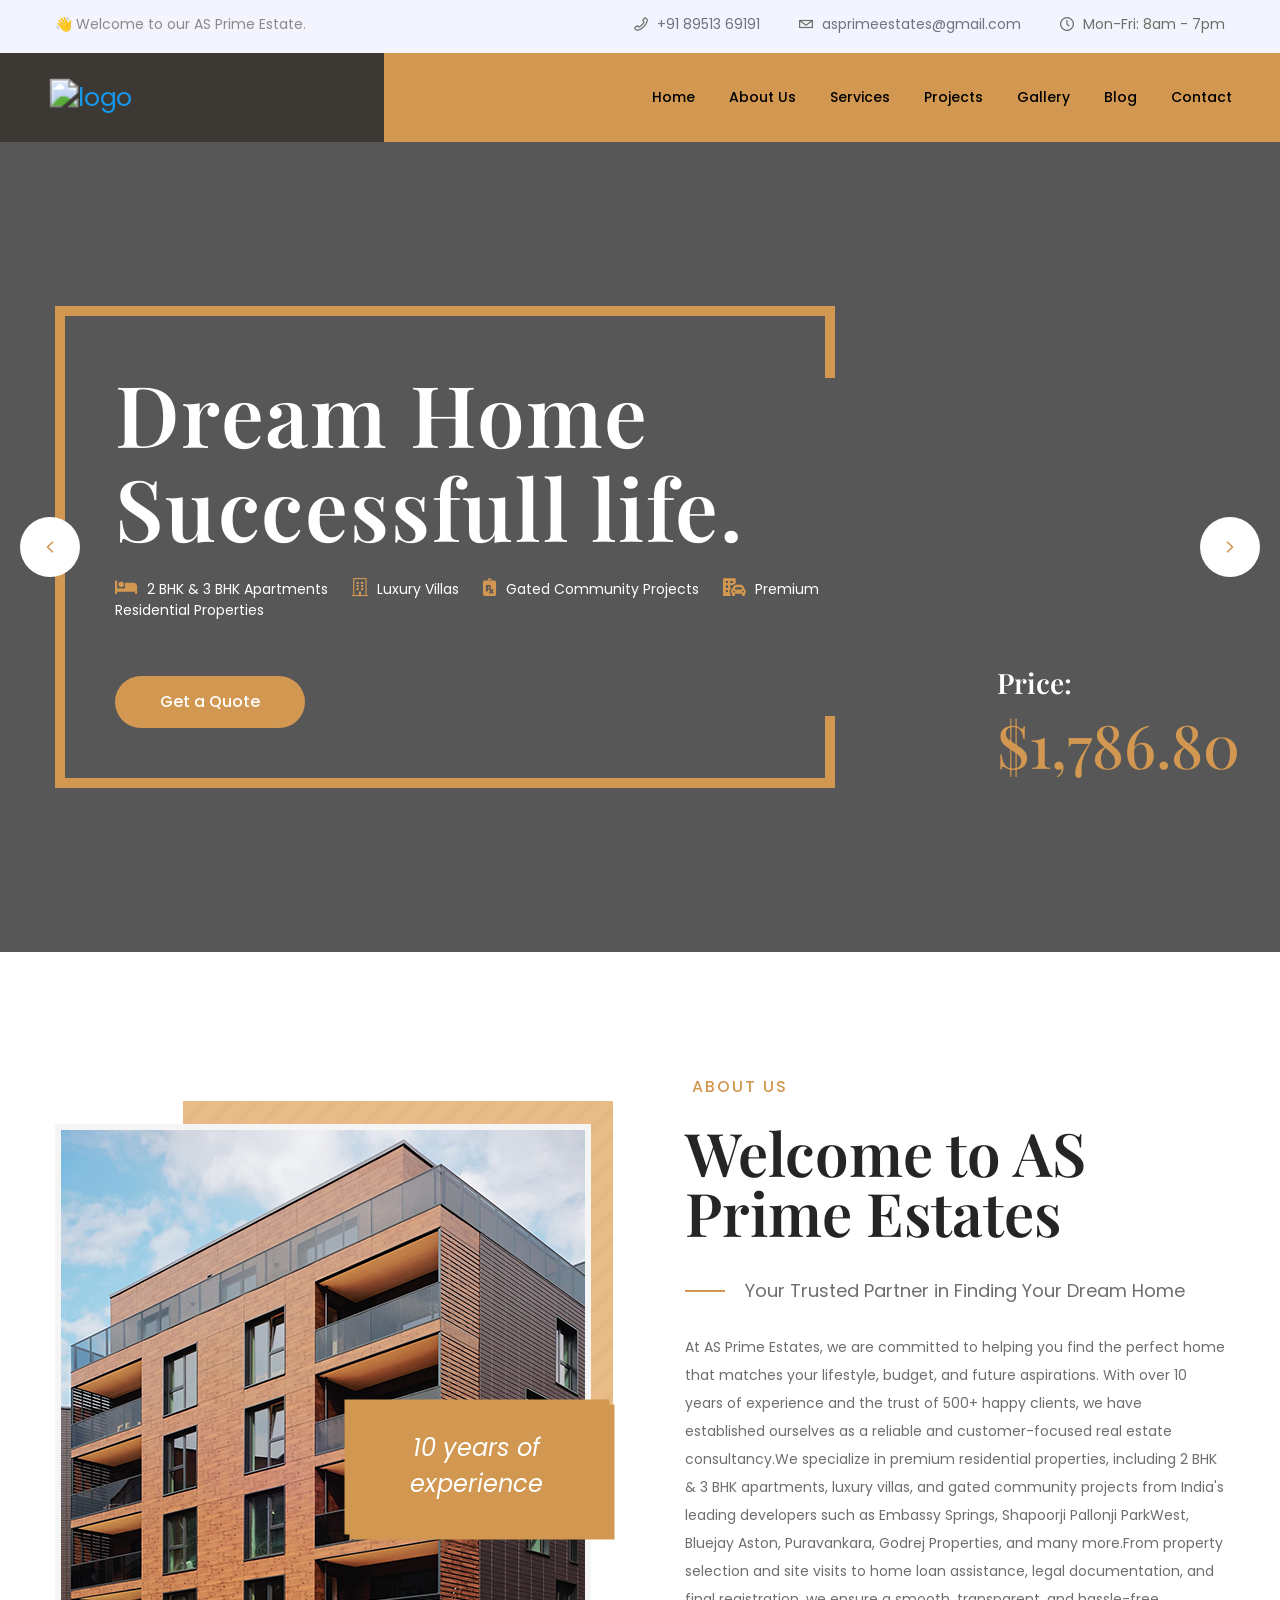
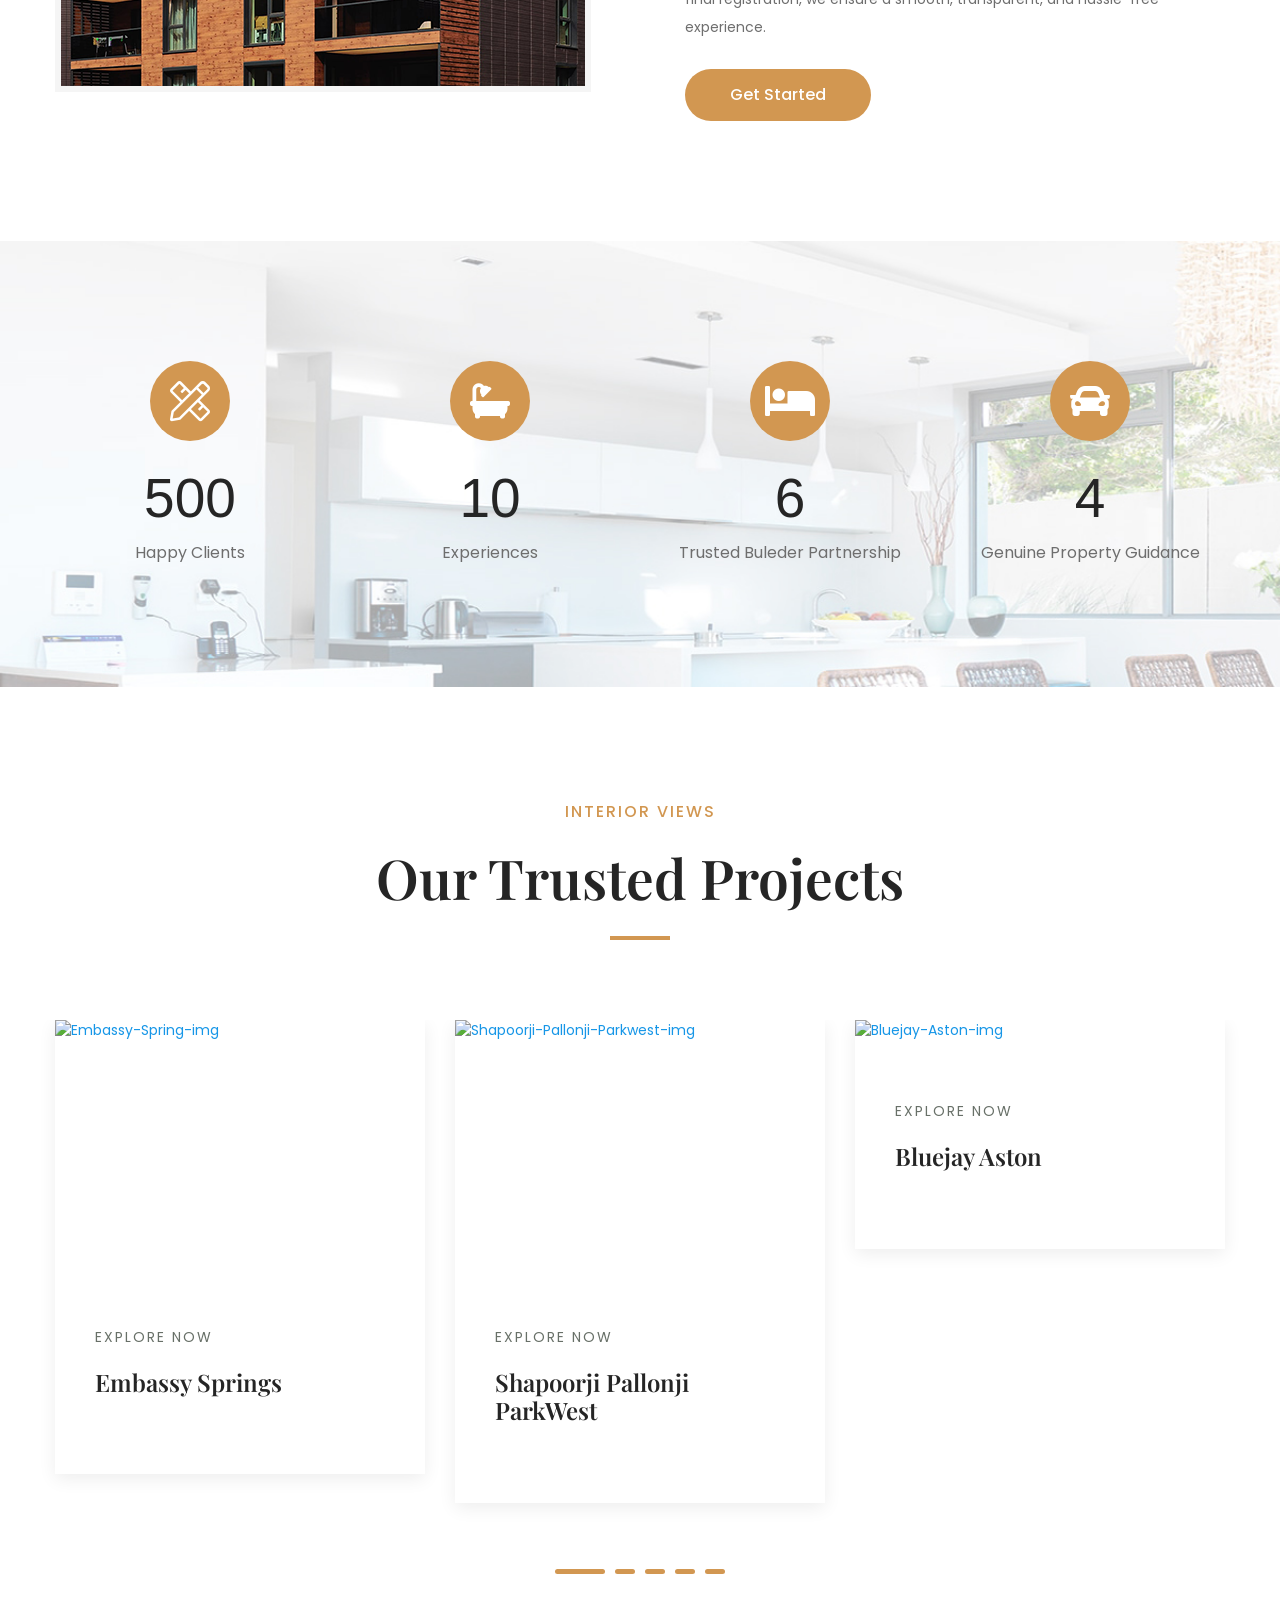
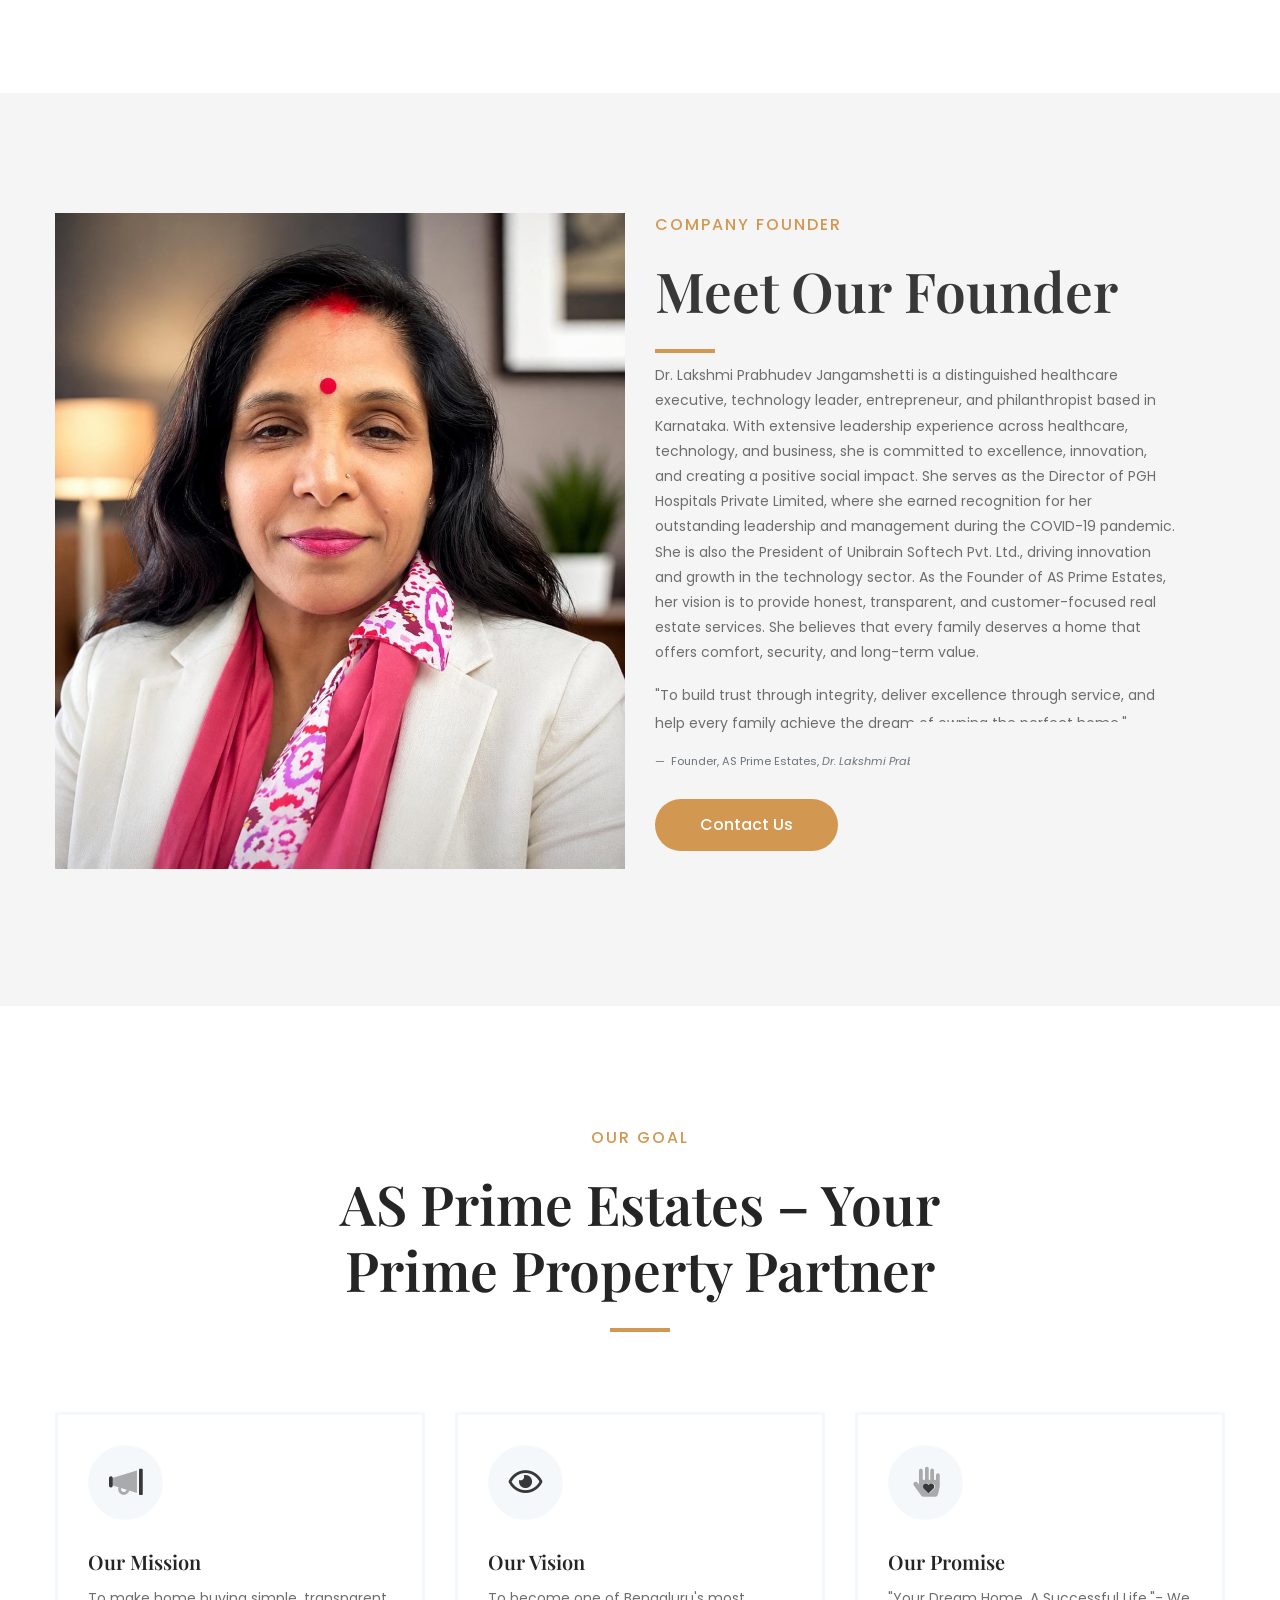
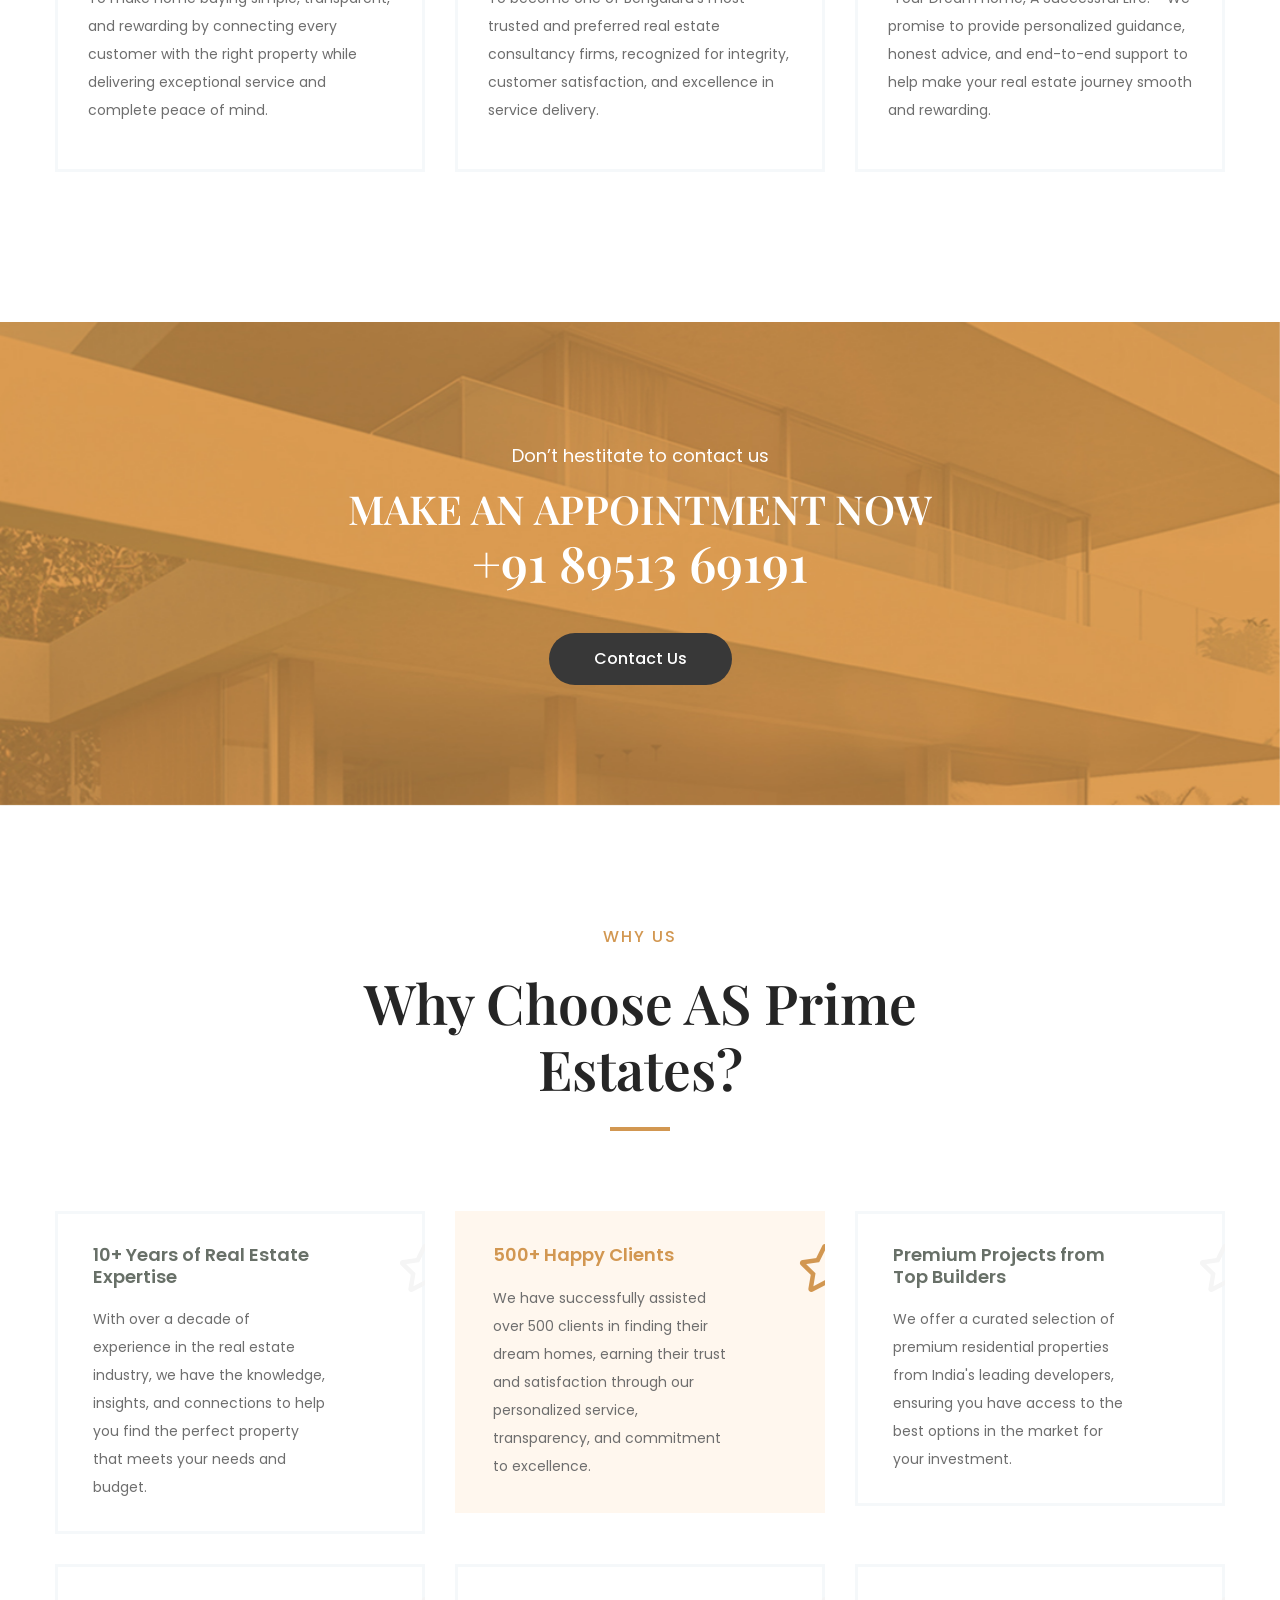
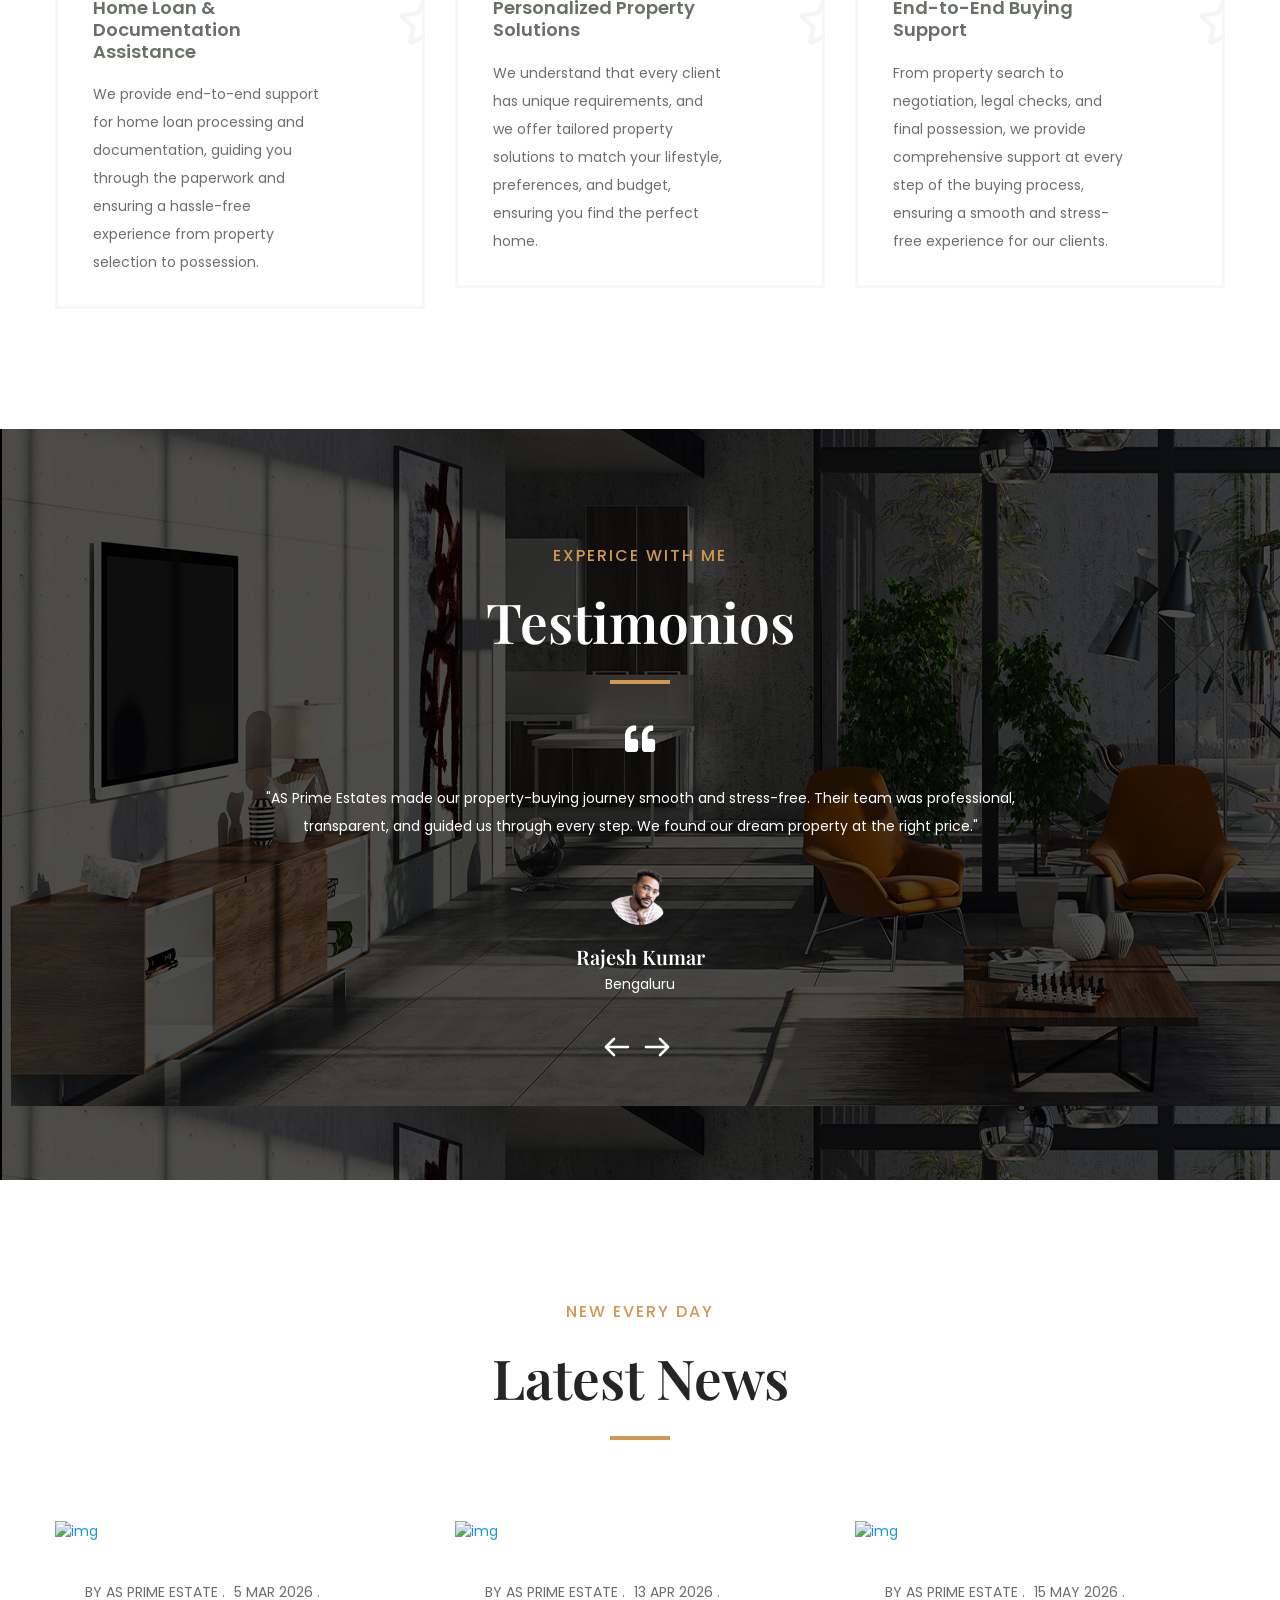
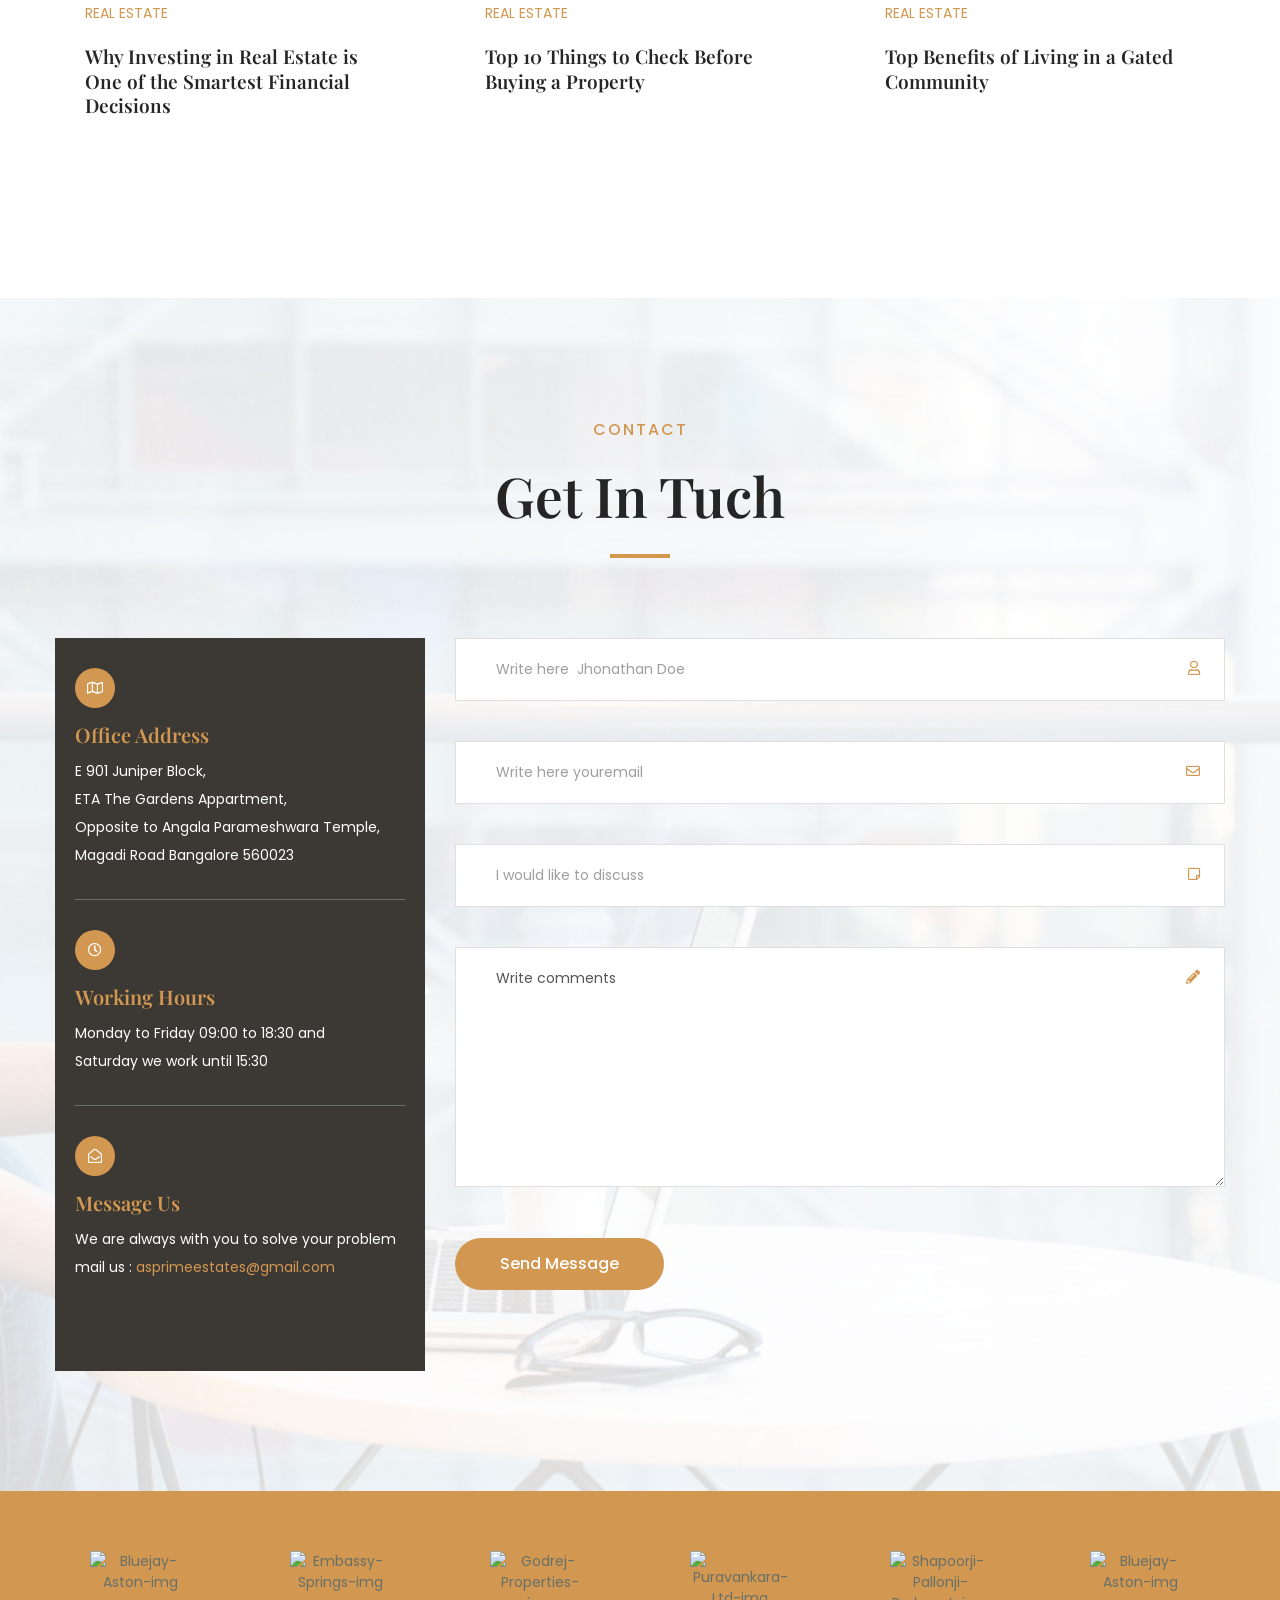
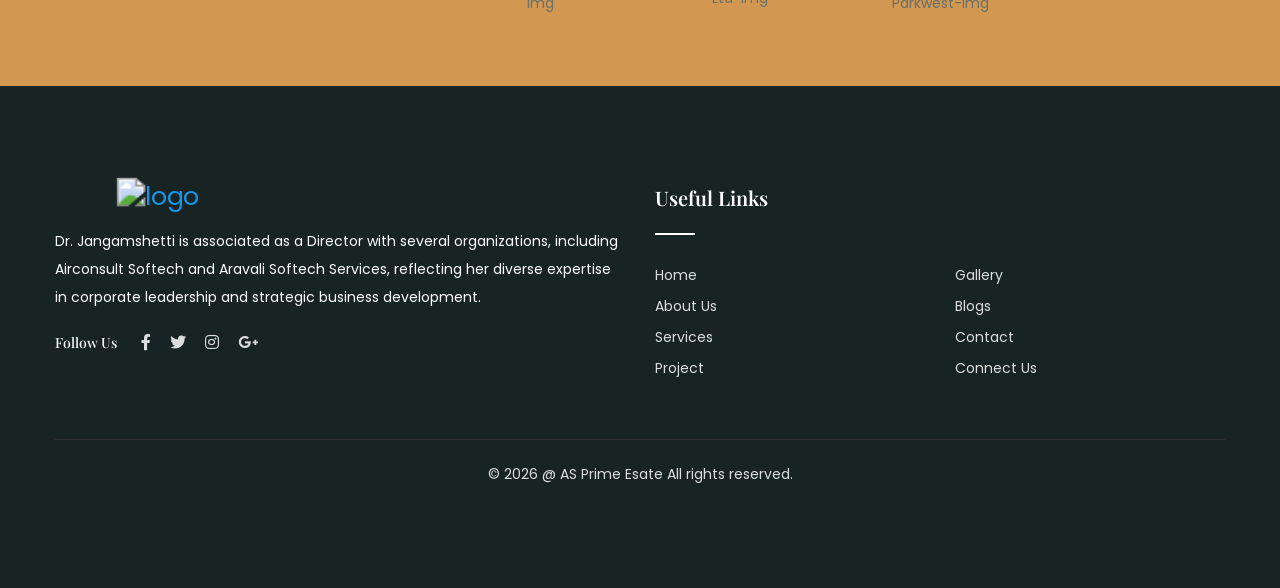
==== commit d9bbad59: "Refactor code structure for improved readability and maintainability" ====
--- a/index.html
+++ b/index.html
@@ -3,8 +3,11 @@
   <head>
     <meta charset="utf-8" />
     <meta http-equiv="x-ua-compatible" content="ie=edge" />
-    <title>Relxtower - Multipurpose Business Landing Page Template</title>
+    <title>AS Prime Estate - Welcome to our AS Prime Estate.</title>
     <meta name="description" content="" />
+    <meta
+      name="google-site-verification"
+      content="LaVtksOLWS2mSWDuuQBjahyeYDNjf7S-Z5P6vrF1s6I" />
     <meta name="viewport" content="width=device-width, initial-scale=1" />
     <link rel="shortcut icon" type="image/x-icon" href="img/favicon.ico" />
     <!-- Place favicon.ico in the root directory -->
@@ -26,21 +29,35 @@
       <div class="header-top second-header d-none d-md-block">
         <div class="container">
           <div class="row align-items-center">
-            <div class="col-lg-6">
+            <div class="col-lg-5">
               <div class="wellcome-text text-center text-lg-left">
-                <p>Welcome to our Relxtower.</p>
-              </div>
-            </div>
-            <div class="col-lg-6 d-none d-lg-block">
+                <p>👋 Welcome to our AS Prime Estate.</p>
+              </div>
+            </div>
+            <div class="col-lg-7 d-none d-lg-block">
               <div class="header-cta text-right">
                 <ul>
                   <li>
                     <i class="icon dripicons-phone"></i>
-                    <span>+8 12 3456897</span>
+                    <span>
+                      <a
+                        class="text-secondary"
+                        href="tel:+918951369191"
+                        target="_blank"
+                        >+91 89513 69191</a
+                      >
+                    </span>
                   </li>
                   <li>
                     <i class="icon dripicons-mail"></i>
-                    <span>info@example.com</span>
+                    <span>
+                      <a
+                        class="text-secondary"
+                        href="mailto:asprimeestates@gmail.com"
+                        target="_blank"
+                        >asprimeestates@gmail.com</a
+                      >
+                    </span>
                   </li>
                   <li>
                     <i class="icon dripicons-clock"></i>
@@ -53,17 +70,24 @@
         </div>
       </div>
       <div id="header-sticky" class="menu-area">
-        <div class="container">
+        <div class="container-fluid px-5">
           <div class="second-menu">
             <div class="row align-items-center">
-              <div class="col-xl-2 col-lg-2">
+              <!-- class="col-xl-2 col-lg-2" -->
+              <div class="col-3">
                 <div class="logo">
-                  <a href="index.html"
-                    ><img src="img/logo/logo.png" alt="logo"
-                  /></a>
-                </div>
-              </div>
-              <div class="col-xl-10 col-lg-9">
+                  <a href="index.html">
+                    <!-- <img src="img/logo/logo.png" alt="logo" /> -->
+                    <img
+                      src="img/logo-land.png"
+                      alt="logo"
+                      width="150px"
+                      height="80px" />
+                  </a>
+                </div>
+              </div>
+              <!-- class="col-xl-10 col-lg-9" -->
+              <div class="col-lg-9 col-xl-9">
                 <div class="responsive">
                   <i class="icon dripicons-align-right"></i>
                 </div>
@@ -73,25 +97,26 @@
                     <ul>
                       <li class="has-sub">
                         <a href="index.html">Home</a>
-                        <ul>
+                        <!-- <ul>
                           <li><a href="index.html">Home Page 01</a></li>
                           <li><a href="index-2.html">Home Page 02</a></li>
-                        </ul>
+                        </ul> -->
                       </li>
                       <li><a href="about.html">About Us</a></li>
                       <li><a href="services.html">Services</a></li>
-                      <li><a href="apartments.html">Apartments </a></li>
-                      <li class="has-sub">
+                      <li><a href="projects.html">Projects</a></li>
+                      <li><a href="gallery.html">Gallery</a></li>
+                      <!-- <li class="has-sub">
                         <a href="#">Other Page</a>
                         <ul>
                           <li><a href="pricing.html">Pricing</a></li>
                           <li><a href="team.html">Team</a></li>
                           <li><a href="gallery.html">Gallery</a></li>
                         </ul>
-                      </li>
+                      </li> -->
                       <li><a href="blog.html">Blog</a></li>
                       <li><a href="contact.html">Contact</a></li>
-                      <li><a href="contact.html" class="top-btn">SINGUP</a></li>
+                      <!-- <li><a href="contact.html" class="top-btn">SINGUP</a></li> -->
                     </ul>
                   </nav>
                 </div>
@@ -121,32 +146,33 @@
                     <ul data-animation="fadeInUp" data-delay=".6s">
                       <li>
                         <i class="fas fa-bed"></i>
-                        <span>3 Bedrooms.</span>
+                        <span>2 BHK & 3 BHK Apartments</span>
                       </li>
                       <li>
-                        <i class="fal fa-pencil-ruler"></i>
-                        <span>Square Feet </span>
+                        <i class="fal fa-building"></i>
+                        <span>Luxury Villas</span>
                       </li>
                       <li>
-                        <i class="fas fa-bath"></i>
-                        <span>Bedrooms</span>
+                        <i class="fas fa-clipboard-prescription"></i>
+                        <span>Gated Community Projects</span>
                       </li>
                       <li>
-                        <i class="fas fa-car"></i>
-                        <span>Car parking</span>
+                        <i class="fas fa-car-building"></i>
+                        <span>Premium Residential Properties</span>
                       </li>
                     </ul>
                     <div class="slider-btn mt-55">
                       <a
                         name="Get a Quote"
                         title="Get a Quote"
-                        href="#"
+                        href="https://wa.link/831tdi"
+                        target="_blank"
                         class="btn ss-btn"
                         data-animation="fadeInRight"
                         data-delay=".8s"
                         >Get a Quote</a
                       >
-                      <a
+                      <!-- <a
                         name="Play video"
                         title="Play video"
                         href="https://www.youtube.com/watch?v=vKSA_idPZkc"
@@ -156,7 +182,7 @@
                         style="animation-delay: 0.8s"
                         tabindex="0"
                         ><i class="fas fa-play"></i
-                      ></a>
+                      ></a> -->
                     </div>
                   </div>
                 </div>
@@ -182,32 +208,33 @@
                     <ul data-animation="fadeInUp" data-delay=".6s">
                       <li>
                         <i class="fas fa-bed"></i>
-                        <span>3 Bedrooms.</span>
+                        <span>2 BHK & 3 BHK Apartments</span>
                       </li>
                       <li>
-                        <i class="fal fa-pencil-ruler"></i>
-                        <span>Square Feet </span>
+                        <i class="fal fa-building"></i>
+                        <span>Luxury Villas</span>
                       </li>
                       <li>
-                        <i class="fas fa-bath"></i>
-                        <span>Bedrooms</span>
+                        <i class="fas fa-clipboard-prescription"></i>
+                        <span>Gated Community Projects</span>
                       </li>
                       <li>
-                        <i class="fas fa-car"></i>
-                        <span>Car parking</span>
+                        <i class="fas fa-car-building"></i>
+                        <span>Premium Residential Properties</span>
                       </li>
                     </ul>
                     <div class="slider-btn mt-55">
                       <a
                         name="Get a Quote"
                         title="Get a Quote"
-                        href="#"
+                        href="https://wa.link/831tdi"
                         class="btn ss-btn"
+                        target="_blank"
                         data-animation="fadeInRight"
                         data-delay=".8s"
                         >Get a Quote</a
                       >
-                      <a
+                      <!-- <a
                         name="Get a Quote"
                         title="Get a Quote"
                         href="https://www.youtube.com/watch?v=vKSA_idPZkc"
@@ -217,7 +244,7 @@
                         style="animation-delay: 0.8s"
                         tabindex="0"
                         ><i class="fas fa-play"></i
-                      ></a>
+                      ></a> -->
                     </div>
                   </div>
                 </div>
@@ -268,20 +295,12 @@
                   & 3 BHK apartments, luxury villas, and gated community
                   projects from India's leading developers such as Embassy
                   Springs, Shapoorji Pallonji ParkWest, Bluejay Aston,
-                  Puravankara, Godrej Properties, and many more.Whether you're a
-                  first-time homebuyer, upgrading to a larger home, or making a
-                  smart real estate investment, our experienced team provides
-                  personalized guidance, honest advice, and end-to-end support
-                  at every stage. From property selection and site visits to
-                  home loan assistance, legal documentation, and final
-                  registration, we ensure a smooth, transparent, and hassle-free
-                  experience.At AS Prime Estates, we believe a home is more than
-                  just a property—it's where memories are created, families
-                  grow, and dreams come true. That's why we focus on building
-                  long-term relationships based on trust, integrity, and
-                  exceptional service.
+                  Puravankara, Godrej Properties, and many more.From property
+                  selection and site visits to home loan assistance, legal
+                  documentation, and final registration, we ensure a smooth,
+                  transparent, and hassle-free experience.
                 </p>
-                <a href="#" class="btn">Get Started</a>
+                <a href="/about.html" class="btn">Get Started</a>
               </div>
             </div>
           </div>
@@ -331,7 +350,7 @@
                 <div class="counter p-relative">
                   <span class="count">6</span>
                 </div>
-                <p>Bedrooms</p>
+                <p>Trusted Buleder Partnership</p>
               </div>
             </div>
             <div class="col-lg-3 col-sm-6">
@@ -343,7 +362,7 @@
                 <div class="counter p-relative">
                   <span class="count">4</span>
                 </div>
-                <p>Car parking</p>
+                <p>Genuine Property Guidance</p>
               </div>
             </div>
           </div>
@@ -351,14 +370,14 @@
       </div>
       <!-- counter-area-end -->
 
-      <!-- gallery-area-->
+      <!-- project-area-->
       <section id="services" class="services-area pt-113 pb-150">
         <div class="container">
           <div class="row justify-content-center">
             <div class="col-xl-8 col-lg-10">
               <div class="section-title text-center pl-40 pr-40 mb-80">
-                <span>Best Work</span>
-                <h2>Interior Views</h2>
+                <span>Interior Views</span>
+                <h2>Our Trusted Projects</h2>
               </div>
             </div>
           </div>
@@ -368,14 +387,19 @@
                 <div class="services-thumb">
                   <a
                     class="gallery-link popup-image"
-                    href="img/gallery/gallery.jpg">
-                    <img src="img/gallery/gallery.jpg" alt="img" />
+                    href="img/projects/Embassy-Spring.jpeg">
+                    <img
+                      src="img/projects/Embassy-Spring.jpeg"
+                      alt="Embassy-Spring-img"
+                      style="aspect-ratio: 13.5/9"
+                      width="100%"
+                      height="100%" />
                   </a>
                 </div>
                 <div class="services-content">
                   <small>Explore Now</small>
                   <h4>
-                    <a href="apartments-details.html">One Room Apartment</a>
+                    <a href="#">Embassy Springs</a>
                   </h4>
                 </div>
               </div>
@@ -385,14 +409,19 @@
                 <div class="services-thumb">
                   <a
                     class="gallery-link popup-image"
-                    href="img/gallery/gallery02.jpg">
-                    <img src="img/gallery/gallery02.jpg" alt="img" />
+                    href="img/projects/Shapoorji-Pallonji-Parkwest.jpeg">
+                    <img
+                      src="img/projects/Shapoorji-Pallonji-Parkwest.jpeg"
+                      alt="Shapoorji-Pallonji-Parkwest-img"
+                      style="aspect-ratio: 13.5/9"
+                      width="100%"
+                      height="100%" />
                   </a>
                 </div>
                 <div class="services-content">
                   <small>Explore Now</small>
                   <h4>
-                    <a href="apartments-details.html">Luxury Apartment</a>
+                    <a href="#">Shapoorji Pallonji ParkWest</a>
                   </h4>
                 </div>
               </div>
@@ -402,14 +431,19 @@
                 <div class="services-thumb">
                   <a
                     class="gallery-link popup-image"
-                    href="img/gallery/gallery03.jpg">
-                    <img src="img/gallery/gallery03.jpg" alt="img" />
+                    href="img/projects/Bluejay-Aston.jpeg">
+                    <img
+                      src="img/projects/Bluejay-Aston.jpeg"
+                      alt="Bluejay-Aston-img"
+                      style="aspect-ratio: 16x9"
+                      width="100%"
+                      height="100%" />
                   </a>
                 </div>
                 <div class="services-content">
                   <small>Explore Now</small>
                   <h4>
-                    <a href="apartments-details.html">Deluxe Apartment</a>
+                    <a href="#">Bluejay Aston</a>
                   </h4>
                 </div>
               </div>
@@ -419,14 +453,19 @@
                 <div class="services-thumb">
                   <a
                     class="gallery-link popup-image"
-                    href="img/gallery/gallery.jpg">
-                    <img src="img/gallery/gallery.jpg" alt="img" />
+                    href="img/projects/Puravankara-Projects.jpeg">
+                    <img
+                      src="img/projects/Puravankara-Projects.jpeg"
+                      alt="Puravankara-Projects-img"
+                      style="aspect-ratio: 13.5/9"
+                      width="100%"
+                      height="100%" />
                   </a>
                 </div>
                 <div class="services-content">
                   <small>Explore Now</small>
                   <h4>
-                    <a href="apartments-details.html">One Room Apartment</a>
+                    <a href="#">Puravankara Projects</a>
                   </h4>
                 </div>
               </div>
@@ -436,39 +475,27 @@
                 <div class="services-thumb">
                   <a
                     class="gallery-link popup-image"
-                    href="img/gallery/gallery02.jpg">
-                    <img src="img/gallery/gallery02.jpg" alt="img" />
+                    href="img/projects/Godrej-Properties.jpeg">
+                    <img
+                      src="img/projects/Godrej-Properties.jpeg"
+                      alt="Godrej-Properties-img"
+                      style="aspect-ratio: 13.5/9"
+                      width="100%"
+                      height="100%" />
                   </a>
                 </div>
                 <div class="services-content">
                   <small>Explore Now</small>
                   <h4>
-                    <a href="apartments-details.html">Luxury Apartment</a>
+                    <a href="#">Godrej Properties</a>
                   </h4>
                 </div>
               </div>
             </div>
-            <div class="col-xl-4">
-              <div class="single-services mb-30">
-                <div class="services-thumb">
-                  <a
-                    class="gallery-link popup-image"
-                    href="img/gallery/gallery03.jpg">
-                    <img src="img/gallery/gallery03.jpg" alt="img" />
-                  </a>
-                </div>
-                <div class="services-content">
-                  <small>Explore Now</small>
-                  <h4>
-                    <a href="apartments-details.html">Deluxe Apartment</a>
-                  </h4>
-                </div>
-              </div>
-            </div>
           </div>
         </div>
       </section>
-      <!-- gallery-area-end -->
+      <!-- project-area-end -->
 
       <!-- founder-area -->
       <section
@@ -498,10 +525,10 @@
                   <span> Company Founder </span>
                   <h2>Meet Our Founder</h2>
                   <div
-                    class="choose-content wow fadeInUp animated"
+                    class="choose-content wow fadeInUp animated mt-10"
                     data-animation="fadeInDown animated"
                     data-delay=".2s">
-                    <p>
+                    <p class="lh-1" style="line-height: 1.8">
                       Dr. Lakshmi Prabhudev Jangamshetti is a distinguished
                       healthcare executive, technology leader, entrepreneur, and
                       philanthropist based in Karnataka. With extensive
@@ -512,23 +539,11 @@
                       earned recognition for her outstanding leadership and
                       management during the COVID-19 pandemic. She is also the
                       President of Unibrain Softech Pvt. Ltd., driving
-                      innovation and growth in the technology sector. In
-                      addition, Dr. Jangamshetti is associated as a Director
-                      with several organizations, including Airconsult Softech
-                      and Aravali Softech Services, reflecting her diverse
-                      expertise in corporate leadership and strategic business
-                      development. As the Founder of AS Prime Estates, her
-                      vision is to provide honest, transparent, and
-                      customer-focused real estate services. She believes that
-                      every family deserves a home that offers comfort,
-                      security, and long-term value. Under her leadership, AS
-                      Prime Estates is dedicated to helping clients make
-                      informed property decisions through professional guidance
-                      and personalized support. Beyond her professional
-                      achievements, Dr. Jangamshetti is actively involved in
-                      social service initiatives, contributing to community
-                      development and empowering people through healthcare,
-                      education, and welfare activities.
+                      innovation and growth in the technology sector. As the
+                      Founder of AS Prime Estates, her vision is to provide
+                      honest, transparent, and customer-focused real estate
+                      services. She believes that every family deserves a home
+                      that offers comfort, security, and long-term value.
                     </p>
                   </div>
                   <div
@@ -552,47 +567,11 @@
                     </figure>
                   </div>
                   <div class="choose-btn mt-30">
-                    <a href="#" class="btn">Contact Us</a>
-                  </div>
-                </div>
-                <!-- <div
-                  class="choose-content wow fadeInUp animated"
-                  data-animation="fadeInDown animated"
-                  data-delay=".2s">
-                  <p>
-                    Pellentesque habitant morbi tristique senectus et netus et
-                    fames acturpis egestas. Vestibulum tortor quam, feugiat
-                    vitae, tempor sit amet, ante. Donec eu libero sit amet quam
-                    egestas semper. mivitae est. Mauris placerat eleifend leo.
-                    Quisque sit amet est et sapien.
-                  </p>
-
-                  <div class="choose-list mt-20 mb-20">
-                    <ul>
-                      <li>
-                        <i class="fas fa-bed"></i>
-                        <span>3 Bedrooms.</span>
-                      </li>
-                      <li>
-                        <i class="fal fa-pencil-ruler"></i>
-                        <span>Square Feet </span>
-                      </li>
-                      <li>
-                        <i class="fas fa-bath"></i>
-                        <span>Bedrooms</span>
-                      </li>
-                      <li>
-                        <i class="fas fa-car"></i>
-                        <span>Car parking</span>
-                      </li>
-                    </ul>
-                  </div>
-                  <h3>Price:</h3>
-                  <h2>$1,786.80</h2>
-                  <div class="choose-btn mt-30">
-                    <a href="#" class="btn">Contact Us</a>
-                  </div>
-                </div> -->
+                    <a href="https://wa.link/831tdi" target="_blank" class="btn"
+                      >Contact Us</a
+                    >
+                  </div>
+                </div>
               </div>
             </div>
           </div>
@@ -682,7 +661,7 @@
       <!-- cta-area -->
       <section
         class="cta-area cta-bg pt-120 pb-120"
-        style="background-image: url(img/bg/cta_bg02.jpg)">
+        style="background-image: url(/img/bg/cta_bg02.jpg)">
         <div class="container">
           <div class="row justify-content-center text-center">
             <div class="col-lg-12">
@@ -697,7 +676,7 @@
                   class="cta-btn s-cta-btn wow fadeInRight animated mt-30"
                   data-animation="fadeInDown animated"
                   data-delay=".2s">
-                  <a href="tel:+918951369191" target="_blank" class="btn"
+                  <a href="https://wa.link/831tdi" target="_blank" class="btn"
                     >Contact Us</a
                   >
                 </div>
@@ -709,359 +688,11 @@
       <!-- cta-area-end -->
 
       <!-- apartments-area -->
-      <!-- <section class="apartments pt-120 pb-90">
-        <div class="container">
-          <div
-            class="section-title text-center pl-40 pr-40 mb-80 wow fadeInDown animated"
-            data-animation="fadeInDown animated"
-            data-delay=".2s">
-            <span>Our Plans</span>
-            <h2>Apartments Plans</h2>
-          </div>
-        </div>
-
-        <div class="d-flex flex-column">
-          <div class="container">
-            <nav>
-              <div class="nav nav-tabs nav-fill" id="nav-tab" role="tablist">
-                <a
-                  class="nav-item nav-link active"
-                  id="nav-home-tab"
-                  data-toggle="tab"
-                  href="#nav-home"
-                  role="tab"
-                  aria-controls="nav-home"
-                  aria-selected="true"
-                  >Penthouse</a
-                >
-                <a
-                  class="nav-item nav-link"
-                  id="nav-profile-tab"
-                  data-toggle="tab"
-                  href="#nav-profile"
-                  role="tab"
-                  aria-controls="nav-profile"
-                  aria-selected="false"
-                  >Studio</a
-                >
-                <a
-                  class="nav-item nav-link"
-                  id="nav-contact-tab"
-                  data-toggle="tab"
-                  href="#nav-contact"
-                  role="tab"
-                  aria-controls="nav-contact"
-                  aria-selected="false"
-                  >Duplex</a
-                >
-                <a
-                  class="nav-item nav-link"
-                  id="nav-about-tab"
-                  data-toggle="tab"
-                  href="#nav-about"
-                  role="tab"
-                  aria-controls="nav-about"
-                  aria-selected="false">
-                  Dubble Height</a
-                >
-              </div>
-            </nav>
-          </div>
-          <div class="container">
-            <div class="col-lg-12">
-              <div
-                class="tab-content py-3 px-3 px-sm-0 mt-50"
-                id="nav-tabContent">
-                <div
-                  class="tab-pane fade show active"
-                  id="nav-home"
-                  role="tabpanel"
-                  aria-labelledby="nav-home-tab">
-                  <div class="row">
-                    <div class="col-lg-6">
-                      <p>
-                        There are many variations of passages of psum available,
-                        but the majority have alteration in some form, by
-                        injected humour, or randomised words which don't look
-                        even believable.
-                      </p>
-                      <p>
-                        If you are going to use a passage of lorem ipsum is
-                        simply free text, you need to be sure there isn't
-                        anything embarrassing hidden.
-                      </p>
-                      <ul>
-                        <li>FLOOR NO <span class="after"> 6</span></li>
-                        <li>ROOMS <span class="after"> 7</span></li>
-                        <li>
-                          TOTAL AREA / SQFT <span class="after"> 2800</span>
-                        </li>
-                        <li>PARKING <span class="after"> 1</span></li>
-                        <li>PRICE <span class="after"> 2500$/Month</span></li>
-                      </ul>
-                    </div>
-                    <div class="col-lg-6">
-                      <div class="apartments-img">
-                        <img src="img/floor-chart.jpg" alt="floor-chart" />
-                      </div>
-                    </div>
-                  </div>
-                </div>
-                <div
-                  class="tab-pane fade"
-                  id="nav-profile"
-                  role="tabpanel"
-                  aria-labelledby="nav-profile-tab">
-                  <div class="row">
-                    <div class="col-lg-6">
-                      <p>
-                        There are many variations of passages of psum available,
-                        but the majority have alteration in some form, by
-                        injected humour, or randomised words which don't look
-                        even believable.
-                      </p>
-                      <p>
-                        If you are going to use a passage of lorem ipsum is
-                        simply free text, you need to be sure there isn't
-                        anything embarrassing hidden.
-                      </p>
-                      <ul>
-                        <li>FLOOR NO <span class="after"> 10</span></li>
-                        <li>ROOMS <span class="after"> 5</span></li>
-                        <li>
-                          TOTAL AREA / SQFT <span class="after"> 2500</span>
-                        </li>
-                        <li>PARKING <span class="after"> 1</span></li>
-                        <li>PRICE <span class="after"> 3500$/Month</span></li>
-                      </ul>
-                    </div>
-                    <div class="col-lg-6">
-                      <div class="apartments-img">
-                        <img src="img/floor-chart.jpg" alt="floor-chart" />
-                      </div>
-                    </div>
-                  </div>
-                </div>
-                <div
-                  class="tab-pane fade"
-                  id="nav-contact"
-                  role="tabpanel"
-                  aria-labelledby="nav-contact-tab">
-                  <div class="row">
-                    <div class="col-lg-6">
-                      <p>
-                        There are many variations of passages of psum available,
-                        but the majority have alteration in some form, by
-                        injected humour, or randomised words which don't look
-                        even believable.
-                      </p>
-                      <p>
-                        If you are going to use a passage of lorem ipsum is
-                        simply free text, you need to be sure there isn't
-                        anything embarrassing hidden.
-                      </p>
-                      <ul>
-                        <li>FLOOR NO <span class="after"> 25</span></li>
-                        <li>ROOMS <span class="after"> 18</span></li>
-                        <li>
-                          TOTAL AREA / SQFT <span class="after"> 2800</span>
-                        </li>
-                        <li>PARKING <span class="after"> 1</span></li>
-                        <li>PRICE <span class="after"> 112999$/Month</span></li>
-                      </ul>
-                    </div>
-                    <div class="col-lg-6">
-                      <div class="apartments-img">
-                        <img src="img/floor-chart.jpg" alt="floor-chart" />
-                      </div>
-                    </div>
-                  </div>
-                </div>
-                <div
-                  class="tab-pane fade"
-                  id="nav-about"
-                  role="tabpanel"
-                  aria-labelledby="nav-about-tab">
-                  <div class="row">
-                    <div class="col-lg-6">
-                      <p>
-                        There are many variations of passages of psum available,
-                        but the majority have alteration in some form, by
-                        injected humour, or randomised words which don't look
-                        even believable.
-                      </p>
-                      <p>
-                        If you are going to use a passage of lorem ipsum is
-                        simply free text, you need to be sure there isn't
-                        anything embarrassing hidden.
-                      </p>
-                      <ul>
-                        <li>FLOOR NO <span class="after"> 16</span></li>
-                        <li>ROOMS <span class="after"> 5</span></li>
-                        <li>
-                          TOTAL AREA / SQFT <span class="after"> 1800</span>
-                        </li>
-                        <li>PARKING <span class="after"> 1</span></li>
-                        <li>PRICE <span class="after"> 3000$/Month</span></li>
-                      </ul>
-                    </div>
-                    <div class="col-lg-6">
-                      <div class="apartments-img">
-                        <img src="img/floor-chart.jpg" alt="floor-chart" />
-                      </div>
-                    </div>
-                  </div>
-                </div>
-              </div>
-            </div>
-          </div>
-        </div>
-      </section> -->
+
       <!-- apartments-area-end -->
 
       <!-- availability-area -->
-      <!-- <section class="apartments pt-120 pb-90" style="background: #f5f5f5">
-        <div class="container">
-          <div
-            class="section-title text-center pl-40 pr-40 mb-80 wow fadeInDown animated"
-            data-animation="fadeInDown animated"
-            data-delay=".2s">
-            <span>Our Plans</span>
-            <h2>Select Availability</h2>
-          </div>
-        </div>
-        <div class="container">
-          <div class="availability-section">
-            <div class="availability-table">
-              <table class="table text-center">
-                <thead>
-                  <tr>
-                    <th scope="col">residence</th>
-                    <th scope="col">bed/bath</th>
-                    <th scope="col">SQ.FT</th>
-                    <th scope="col">sale price</th>
-                    <th scope="col">rent price</th>
-                    <th scope="col">floor plan</th>
-                  </tr>
-                </thead>
-                <tbody>
-                  <tr>
-                    <td class="name">RESIDENT TOWER</td>
-                    <td>3/1</td>
-                    <td>700</td>
-                    <td class="price">$66800</td>
-                    <td class="price">$700/m</td>
-                    <td>
-                      <a
-                        class="btn popup-image"
-                        href="img/floor-chart.jpg"
-                        data-elementor-open-lightbox="yes"
-                        >view now
-                      </a>
-                    </td>
-                  </tr>
-
-                  <tr>
-                    <td class="name">UNIQ VILLA</td>
-                    <td>4/2</td>
-                    <td>1200</td>
-                    <td class="price">$56800</td>
-                    <td class="price">-</td>
-                    <td>
-                      <a
-                        class="btn popup-image"
-                        href="img/floor-chart.jpg"
-                        data-elementor-open-lightbox="yes"
-                        >view now
-                      </a>
-                    </td>
-                  </tr>
-
-                  <tr>
-                    <td class="name">LOCAL TOWER</td>
-                    <td>4/1</td>
-                    <td>120</td>
-                    <td class="price">$9000</td>
-                    <td class="price">-</td>
-                    <td>
-                      <a
-                        class="btn popup-image"
-                        href="img/floor-chart.jpg"
-                        data-elementor-open-lightbox="yes"
-                        >view now
-                      </a>
-                    </td>
-                  </tr>
-
-                  <tr>
-                    <td class="name">RED CITY</td>
-                    <td>6/2</td>
-                    <td>8500</td>
-                    <td class="price">$909800</td>
-                    <td class="price">-</td>
-                    <td>
-                      <a
-                        class="btn popup-image"
-                        href="img/floor-chart.jpg"
-                        data-elementor-open-lightbox="yes"
-                        >view now
-                      </a>
-                    </td>
-                  </tr>
-
-                  <tr>
-                    <td class="name">ZCUBE TOWER</td>
-                    <td>5/2</td>
-                    <td>1800</td>
-                    <td class="price">-</td>
-                    <td class="price">$2000/M</td>
-                    <td>
-                      <a
-                        class="btn popup-image"
-                        href="img/floor-chart.jpg"
-                        data-elementor-open-lightbox="yes"
-                        >view now
-                      </a>
-                    </td>
-                  </tr>
-
-                  <tr>
-                    <td class="name">ALANI MENTION</td>
-                    <td>6/2</td>
-                    <td>2400</td>
-                    <td class="price">$20000</td>
-                    <td class="price">$2000/w</td>
-                    <td>
-                      <a
-                        class="btn popup-image"
-                        href="img/floor-chart.jpg"
-                        data-elementor-open-lightbox="yes"
-                        >view now
-                      </a>
-                    </td>
-                  </tr>
-
-                  <tr>
-                    <td class="name">JACKSTOCK TOWER</td>
-                    <td>3/1</td>
-                    <td>1200</td>
-                    <td class="price">-</td>
-                    <td class="price">$400/m</td>
-                    <td>
-                      <a
-                        class="btn popup-image"
-                        href="img/floor-chart.jpg"
-                        data-elementor-open-lightbox="yes"
-                        >view now
-                      </a>
-                    </td>
-                  </tr>
-                </tbody>
-              </table>
-            </div>
-          </div>
-        </div>
-      </section> -->
+
       <!-- availability-end -->
 
       <!-- why-choose-area -->
@@ -1220,51 +851,123 @@
                 <div class="single-testimonial">
                   <i class="fas fa-quote-left"></i>
                   <p>
-                    “Nam liber tempor cum soluta nobis eleifend option congue is
-                    nihil imper per tem por legere me doming vulputate velit
-                    esse molestiesoluta nobis eleifend option congue is nihil
-                    imper per tem por legere me doming vulputate velit esse
-                    molestiesoluta nobis eleifend option congue is nihil imper .
+                    "AS Prime Estates made our property-buying journey smooth
+                    and stress-free. Their team was professional, transparent,
+                    and guided us through every step. We found our dream
+                    property at the right price."
                   </p>
                   <div class="testi-author text-center">
-                    <img src="img/testimonial/testi_avatar.png" alt="img" />
+                    <img
+                      src="img/testimonial/testi_avatar-1.png"
+                      alt="img"
+                      width="60"
+                      height="60"
+                      class="rounded-circle" />
                     <div class="ta-info">
-                      <h6>Mr Jone Dose</h6>
-                      <span>Web Developer</span>
+                      <h6>Rajesh Kumar</h6>
+                      <span>Bengaluru</span>
                     </div>
                   </div>
                 </div>
                 <div class="single-testimonial">
                   <i class="fas fa-quote-left"></i>
                   <p>
-                    “Nam liber tempor cum soluta nobis eleifend option congue is
-                    nihil imper per tem por legere me doming vulputate velit
-                    esse molestiesoluta nobis eleifend option congue is nihil
-                    imper per tem por legere me doming vulputate velit esse
-                    molestiesoluta nobis eleifend option congue is nihil imper .
+                    "The team at AS Prime Estates truly understands customer
+                    needs. Their honest advice and excellent market knowledge
+                    helped us make a confident investment. Highly recommended!"
                   </p>
                   <div class="testi-author text-center">
-                    <img src="img/testimonial/testi_avatar.png" alt="img" />
+                    <img
+                      src="img/testimonial/testi_avatar-2.png"
+                      alt="img"
+                      width="60"
+                      height="60"
+                      class="rounded-circle" />
                     <div class="ta-info">
-                      <h6>Margie R. Robinson</h6>
-                      <span>Web Developer</span>
+                      <h6>Priya Sharma</h6>
+                      <span>Hyderabad</span>
                     </div>
                   </div>
                 </div>
                 <div class="single-testimonial">
                   <i class="fas fa-quote-left"></i>
                   <p>
-                    “Nam liber tempor cum soluta nobis eleifend option congue is
-                    nihil imper per tem por legere me doming vulputate velit
-                    esse molestiesoluta nobis eleifend option congue is nihil
-                    imper per tem por legere me doming vulputate velit esse
-                    molestiesoluta nobis eleifend option congue is nihil imper .
+                    "From property selection to documentation, everything was
+                    handled professionally. The entire process was transparent
+                    and hassle-free. Thank you, AS Prime Estates!"
                   </p>
                   <div class="testi-author text-center">
-                    <img src="img/testimonial/testi_avatar.png" alt="img" />
+                    <img
+                      src="img/testimonial/testi_avatar-3.png"
+                      alt="img"
+                      width="60"
+                      height="60"
+                      class="rounded-circle" />
                     <div class="ta-info">
-                      <h6>Mr Jone Dose</h6>
-                      <span>Web Developer</span>
+                      <h6>Naveen Reddy</h6>
+                      <span>Chennai</span>
+                    </div>
+                  </div>
+                </div>
+                <div class="single-testimonial">
+                  <i class="fas fa-quote-left"></i>
+                  <p>
+                    "I was looking for a reliable real estate partner, and AS
+                    Prime Estates exceeded my expectations. Their commitment,
+                    quick responses, and customer-first approach made all the
+                    difference."
+                  </p>
+                  <div class="testi-author text-center">
+                    <img
+                      src="img/testimonial/testi_avatar-4.png"
+                      alt="img"
+                      width="60"
+                      height="60"
+                      class="rounded-circle" />
+                    <div class="ta-info">
+                      <h6>Anitha Rao</h6>
+                      <span>Mysuru</span>
+                    </div>
+                  </div>
+                </div>
+                <div class="single-testimonial">
+                  <i class="fas fa-quote-left"></i>
+                  <p>
+                    "Excellent service and genuine guidance! The team helped us
+                    choose the perfect investment property with great future
+                    potential. I would definitely recommend AS Prime Estates."
+                  </p>
+                  <div class="testi-author text-center">
+                    <img
+                      src="img/testimonial/testi_avatar-5.png"
+                      alt="img"
+                      width="60"
+                      height="60"
+                      class="rounded-circle" />
+                    <div class="ta-info">
+                      <h6>Suresh Patel</h6>
+                      <span>Bengaluru</span>
+                    </div>
+                  </div>
+                </div>
+                <div class="single-testimonial">
+                  <i class="fas fa-quote-left"></i>
+                  <p>
+                    "Professional, trustworthy, and highly experienced. AS Prime
+                    Estates made our first home purchase simple and enjoyable.
+                    We appreciate their dedication and support throughout the
+                    process."
+                  </p>
+                  <div class="testi-author text-center">
+                    <img
+                      src="img/testimonial/testi_avatar-6.png"
+                      alt="img"
+                      width="60"
+                      height="60"
+                      class="rounded-circle" />
+                    <div class="ta-info">
+                      <h6>Deepika Arun</h6>
+                      <span>Bengaluru</span>
                     </div>
                   </div>
                 </div>
@@ -1298,20 +1001,24 @@
                 data-delay=".2s">
                 <div class="blog-thumb">
                   <a href="blog-details.html"
-                    ><img src="img/blog/blog_img01.jpg" alt="img"
+                    ><img
+                      src="https://shthemes.net/demosd/relxtower/wp-content/uploads/2020/02/blog_img02.jpg"
+                      alt="img"
                   /></a>
                 </div>
                 <div class="blog-content">
                   <div class="b-meta mb-20">
                     <ul>
-                      <li><a href="#">By admin .</a></li>
-                      <li><a href="#">5 Dec 2019 .</a></li>
-                      <li><a href="#" class="corpo">Real este </a></li>
+                      <li><a href="#">By AS Prime Estate .</a></li>
+                      <li><a href="#">5 Mar 2026 .</a></li>
+                      <li><a href="#" class="corpo">Real estate</a></li>
                     </ul>
                   </div>
                   <h4>
-                    <a href="blog-details.html"
-                      >Making Distribut Product Team Work More With Monday</a
+                    <a
+                      href="/why-investing-in-real-estate-is-one-of-the-smartest-financial-decisions.html"
+                      >Why Investing in Real Estate is One of the Smartest
+                      Financial Decisions</a
                     >
                   </h4>
                 </div>
@@ -1319,25 +1026,28 @@
             </div>
             <div class="col-lg-4 col-md-6">
               <div
-                class="single-post active mb-30 wow fadeInUp animated"
+                class="single-post mb-30 wow fadeInUp animated"
                 data-animation="fadeInDown animated"
                 data-delay=".2s">
                 <div class="blog-thumb">
                   <a href="blog-details.html"
-                    ><img src="img/blog/blog_img02.jpg" alt="img"
+                    ><img
+                      src="https://shthemes.net/demosd/relxtower/wp-content/uploads/2020/02/inner_b2.jpg"
+                      alt="img"
                   /></a>
                 </div>
                 <div class="blog-content">
                   <div class="b-meta mb-20">
                     <ul>
-                      <li><a href="#">By admin .</a></li>
-                      <li><a href="#">5 Dec 2019 .</a></li>
-                      <li><a href="#" class="corpo">Real este </a></li>
+                      <li><a href="#">By AS Prime Estate .</a></li>
+                      <li><a href="#">13 APR 2026 .</a></li>
+                      <li><a href="#" class="corpo">Real estate</a></li>
                     </ul>
                   </div>
                   <h4>
-                    <a href="blog-details.html"
-                      >Monthly Web Development Upto Cost Of JavaScript Ethics</a
+                    <a
+                      href="/top-10-things-to-check-before-buying-a-property.html"
+                      >Top 10 Things to Check Before Buying a Property</a
                     >
                   </h4>
                 </div>
@@ -1350,20 +1060,22 @@
                 data-delay=".2s">
                 <div class="blog-thumb">
                   <a href="blog-details.html"
-                    ><img src="img/blog/blog_img03.jpg" alt="img"
+                    ><img
+                      src="https://shthemes.net/demosd/relxtower/wp-content/uploads/2020/02/inner_b1-1.jpg"
+                      alt="img"
                   /></a>
                 </div>
                 <div class="blog-content">
                   <div class="b-meta mb-20">
                     <ul>
-                      <li><a href="#">By admin .</a></li>
-                      <li><a href="#">5 Dec 2019 .</a></li>
-                      <li><a href="#" class="corpo">Real este </a></li>
+                      <li><a href="#">By AS Prime Estate .</a></li>
+                      <li><a href="#">15 May 2026 .</a></li>
+                      <li><a href="#" class="corpo">Real estate</a></li>
                     </ul>
                   </div>
                   <h4>
-                    <a href="blog-details.html"
-                      >User Experience Psychology And Performance Smashing</a
+                    <a href="/top-benefits-of-living-in-a-gated-community.html"
+                      >Top Benefits of Living in a Gated Community</a
                     >
                   </h4>
                 </div>
@@ -1403,8 +1115,10 @@
                   </div>
                   <h5>Office Address</h5>
                   <p>
-                    380 St Kilda Road, Melbourne <br />
-                    VIC 3004, Australia
+                    E 901 Juniper Block,<br />
+                    ETA The Gardens Appartment,<br />
+                    Opposite to Angala Parameshwara Temple,<br />
+                    Magadi Road Bangalore 560023
                   </p>
                 </div>
                 <div
@@ -1430,34 +1144,48 @@
                   <h5>Message Us</h5>
                   <p>
                     We are always with you to solve your problem mail us :
-                    <a href="#">support@example.com</a>
+                    <a href="mailto:asprimeestates@gmail.com" target="_blank"
+                      >asprimeestates@gmail.com</a
+                    >
                   </p>
                 </div>
               </div>
             </div>
             <div class="col-lg-8">
               <form
-                action="#"
+                action="https://api.web3forms.com/submit"
+                method="POST"
                 class="contact-form wow fadeInUp animated"
                 data-animation="fadeInDown animated"
                 data-delay=".2s">
+                <input
+                  type="hidden"
+                  name="access_key"
+                  value="4288ab9c-457a-4378-aa71-be6a9d8efaf5" />
                 <div class="row">
                   <div class="col-lg-12">
                     <div class="contact-field p-relative c-name mb-40">
                       <input
                         type="text"
+                        name="name"
+                        required
                         placeholder="Write here  Jhonathan Doe" />
                     </div>
                   </div>
                   <div class="col-lg-12">
                     <div class="contact-field p-relative c-email mb-40">
-                      <input type="text" placeholder="Write here youremail" />
+                      <input
+                        type="email"
+                        name="email"
+                        required
+                        placeholder="Write here youremail" />
                     </div>
                   </div>
                   <div class="col-lg-12">
                     <div class="contact-field p-relative c-subject mb-40">
                       <input
                         type="text"
+                        name="subject"
                         placeholder="I would like to discuss" />
                     </div>
                   </div>
@@ -1486,37 +1214,93 @@
           <div class="row brand-active">
             <div class="col-xl-2">
               <div class="single-brand">
-                <img src="img/brand/c-logo1.png" alt="img" />
+                <img
+                  src="img/brand/Bluejay-Aston.jpeg"
+                  alt="Bluejay-Aston-img"
+                  width="100"
+                  height="75" />
               </div>
             </div>
             <div class="col-xl-2">
               <div class="single-brand">
-                <img src="img/brand/c-logo2.png" alt="img" />
+                <img
+                  src="img/brand/Embassy-Springs.jpeg"
+                  alt="Embassy-Springs-img"
+                  width="100"
+                  height="75" />
               </div>
             </div>
             <div class="col-xl-2">
               <div class="single-brand">
-                <img src="img/brand/c-logo3.png" alt="img" />
+                <img
+                  src="img/brand/Godrej-Properties.jpeg"
+                  alt="Godrej-Properties-img"
+                  width="100"
+                  height="75" />
               </div>
             </div>
             <div class="col-xl-2">
               <div class="single-brand">
-                <img src="img/brand/c-logo4.png" alt="img" />
+                <img
+                  src="img/brand/Puravankara-Ltd.jpeg"
+                  alt="Puravankara-Ltd-img"
+                  width="100"
+                  height="75" />
               </div>
             </div>
             <div class="col-xl-2">
               <div class="single-brand">
-                <img src="img/brand/c-logo5.png" alt="img" />
-              </div>
-            </div>
+                <img
+                  src="img/brand/Shapoorji-Pallonji-Parkwest.jpeg"
+                  alt="Shapoorji-Pallonji-Parkwest-img"
+                  width="100"
+                  height="75" />
+              </div>
+            </div>
+
             <div class="col-xl-2">
               <div class="single-brand">
-                <img src="img/brand/c-logo6.png" alt="img" />
+                <img
+                  src="img/brand/Bluejay-Aston.jpeg"
+                  alt="Bluejay-Aston-img"
+                  width="100"
+                  height="75" />
               </div>
             </div>
             <div class="col-xl-2">
               <div class="single-brand">
-                <img src="img/brand/c-logo1.png" alt="img" />
+                <img
+                  src="img/brand/Embassy-Springs.jpeg"
+                  alt="Embassy-Springs-img"
+                  width="100"
+                  height="75" />
+              </div>
+            </div>
+            <div class="col-xl-2">
+              <div class="single-brand">
+                <img
+                  src="img/brand/Godrej-Properties.jpeg"
+                  alt="Godrej-Properties-img"
+                  width="100"
+                  height="75" />
+              </div>
+            </div>
+            <div class="col-xl-2">
+              <div class="single-brand">
+                <img
+                  src="img/brand/Puravankara-Ltd.jpeg"
+                  alt="Puravankara-Ltd-img"
+                  width="100"
+                  height="75" />
+              </div>
+            </div>
+            <div class="col-xl-2">
+              <div class="single-brand">
+                <img
+                  src="img/brand/Shapoorji-Pallonji-Parkwest.jpeg"
+                  alt="Shapoorji-Pallonji-Parkwest-img"
+                  width="100"
+                  height="75" />
               </div>
             </div>
           </div>
@@ -1530,19 +1314,24 @@
     <footer class="footer-bg footer-p pt-100 pb-80">
       <div class="footer-top pb-30">
         <div class="container">
-          <div class="row justify-content-between">
-            <div class="col-xl-6 col-lg-6 col-sm-6">
+          <div class="row justify-content-between gap-5">
+            <div class="col-xl-6 col-lg-6">
               <div class="footer-widget mb-30">
-                <div class="logo mb-35">
-                  <a href="#"><img src="img/logo/logo.png" alt="logo" /></a>
+                <div class="footer-logo">
+                  <a href="#"
+                    ><img
+                      src="img/logo-land.png"
+                      alt="logo"
+                      width="200px"
+                      height="100px"
+                  /></a>
                 </div>
                 <div class="footer-text mb-20">
                   <p>
-                    Pellentesque habitant morbi tristique senectus et netus et
-                    fames acturpis egestas. Vestibulum tortor quam, feugiat
-                    vitae, tempor sit amet, ante. Donec eu libero sit amet quam
-                    egestas semper. mivitae est. Mauris placerat eleifend leo.
-                    Quisque sit amet est et sapien.
+                    Dr. Jangamshetti is associated as a Director with several
+                    organizations, including Airconsult Softech and Aravali
+                    Softech Services, reflecting her diverse expertise in
+                    corporate leadership and strategic business development.
                   </p>
                 </div>
                 <div class="footer-social">
@@ -1562,37 +1351,36 @@
                 </div>
               </div>
             </div>
-            <div class="col-xl-2 col-lg-3 col-sm-6">
-              <div class="footer-widget mb-30">
-                <div class="f-widget-title">
-                  <h5>Company News</h5>
-                </div>
-                <div class="footer-link">
-                  <ul>
-                    <li><a href="#">Partners</a></li>
-                    <li><a href="#">About Us</a></li>
-                    <li><a href="#">Career</a></li>
-                    <li><a href="#">Reviews</a></li>
-                    <li><a href="#">Terms & Conditions</a></li>
-                    <li><a href="#">Help</a></li>
-                  </ul>
-                </div>
-              </div>
-            </div>
-            <div class="col-xl-2 col-lg-3 col-sm-6">
+            <div class="col-6">
               <div class="footer-widget mb-30">
                 <div class="f-widget-title">
                   <h5>Useful Links</h5>
                 </div>
-                <div class="footer-link">
-                  <ul>
-                    <li><a href="#">Home</a></li>
-                    <li><a href="#">About Us</a></li>
-                    <li><a href="#">Services</a></li>
-                    <li><a href="#">Project</a></li>
-                    <li><a href="#">Our Team</a></li>
-                    <li><a href="#">Latest Blog</a></li>
-                  </ul>
+                <div class="row gap-5">
+                  <div class="col-md-5 col-lg-6">
+                    <div class="footer-link">
+                      <ul>
+                        <li><a href="/">Home</a></li>
+                        <li><a href="/about.html">About Us</a></li>
+                        <li><a href="/services.html">Services</a></li>
+                        <li><a href="/projects.html">Project</a></li>
+                      </ul>
+                    </div>
+                  </div>
+                  <div class="col-md-5 col-lg-6 mt-3 mt-md-0">
+                    <div class="footer-link">
+                      <ul>
+                        <li><a href="/gallery.html">Gallery</a></li>
+                        <li><a href="/blog.html">Blogs</a></li>
+                        <li><a href="/contact.html">Contact</a></li>
+                        <li>
+                          <a href="https://wa.link/831tdi" target="_blank"
+                            >Connect Us</a
+                          >
+                        </li>
+                      </ul>
+                    </div>
+                  </div>
                 </div>
               </div>
             </div>
@@ -1604,7 +1392,7 @@
           <div class="row">
             <div class="col-12">
               <div class="copyright-text text-center">
-                <p>&copy; 2020 @ Relxtower All design Zcube.</p>
+                <p>&copy; 2026 @ AS Prime Esate All rights reserved.</p>
               </div>
             </div>
           </div>
@@ -1612,6 +1400,10 @@
       </div>
     </footer>
     <!-- footer-end -->
+
+    <script
+      type="text/javascript"
+      src="https://smartarget.online/loader.js?u=5b508283bdb84ab97f41d5cc99f31dc163aff945"></script>
 
     <!-- JS here -->
     <script src="js/vendor/modernizr-3.5.0.min.js"></script>
--- a/css/style.css
+++ b/css/style.css
@@ -1,4 +1,3 @@
-
 /* CSS Index
 -----------------------------------
 1. Theme default css
@@ -24,64 +23,70 @@
 
 */
 
-
-
 /* 1. Theme default css */
- @import url('https://fonts.googleapis.com/css?family=Playfair+Display:400,400i,700,700i,900,900i|Poppins:100i,200,200i,300,300i,400,400i,500,500i,600,600i,700,700i,800,800i,900,900i&display=swap');
- body {
-	font-family: 'Poppins', sans-serif;
-	font-size: 14px;
-	font-weight: normal;
-	color: #687068;
-	font-style: normal;
+@import url('https://fonts.googleapis.com/css?family=Playfair+Display:400,400i,700,700i,900,900i|Poppins:100i,200,200i,300,300i,400,400i,500,500i,600,600i,700,700i,800,800i,900,900i&display=swap');
+body {
+  font-family: 'Poppins', sans-serif;
+  font-size: 14px;
+  font-weight: normal;
+  color: #687068;
+  font-style: normal;
 }
 .img {
-	max-width: 100%;
-	transition: all 0.3s ease-out 0s;
+  max-width: 100%;
+  transition: all 0.3s ease-out 0s;
 }
 .f-left {
-	float: left
+  float: left;
 }
 .f-right {
-	float: right
+  float: right;
 }
 .fix {
-	overflow: hidden
+  overflow: hidden;
 }
 a,
 .button {
-	-webkit-transition: all 0.3s ease-out 0s;
-	-moz-transition: all 0.3s ease-out 0s;
-	-ms-transition: all 0.3s ease-out 0s;
-	-o-transition: all 0.3s ease-out 0s;
-	transition: all 0.3s ease-out 0s;
+  -webkit-transition: all 0.3s ease-out 0s;
+  -moz-transition: all 0.3s ease-out 0s;
+  -ms-transition: all 0.3s ease-out 0s;
+  -o-transition: all 0.3s ease-out 0s;
+  transition: all 0.3s ease-out 0s;
 }
 a:focus,
 .button:focus {
-	text-decoration: none;
-	outline: none;
+  text-decoration: none;
+  outline: none;
 }
 a:focus,
 a:hover,
 .portfolio-cat a:hover,
 .footer -menu li a:hover {
-	text-decoration: none;
-}
-.btn.focus, .btn:focus {
-	outline: 0;
-	box-shadow: none;
+  text-decoration: none;
+}
+.btn.focus,
+.btn:focus {
+  outline: 0;
+  box-shadow: none;
 }
 a,
 button {
-	color: #1696e7;
-	outline: medium none;
-}
-button:focus,input:focus,input:focus,textarea,textarea:focus{outline: none;box-shadow: none;}
+  color: #1696e7;
+  outline: medium none;
+}
+button:focus,
+input:focus,
+input:focus,
+textarea,
+textarea:focus {
+  outline: none;
+  box-shadow: none;
+}
 .uppercase {
-	text-transform: uppercase;
+  text-transform: uppercase;
 }
 .capitalize {
-	text-transform: capitalize;
+  text-transform: capitalize;
 }
 h1,
 h2,
@@ -89,12 +94,12 @@
 h4,
 h5,
 h6 {
-	font-family: 'Playfair Display', serif;
-	color: #252525;
-	margin-top: 0px;
-	font-style: normal;
-	font-weight: 600;
-	text-transform: normal;
+  font-family: 'Playfair Display', serif;
+  color: #252525;
+  margin-top: 0px;
+  font-style: normal;
+  font-weight: 600;
+  text-transform: normal;
 }
 h1 a,
 h2 a,
@@ -102,1313 +107,1412 @@
 h4 a,
 h5 a,
 h6 a {
-	color: inherit;
+  color: inherit;
 }
 h1 {
-	font-size: 40px;
-	font-weight: 500;
+  font-size: 40px;
+  font-weight: 500;
 }
 h2 {
-	font-size: 35px;
+  font-size: 35px;
 }
 h3 {
-	font-size: 28px;
+  font-size: 28px;
 }
 h4 {
-	font-size: 22px;
+  font-size: 22px;
 }
 h5 {
-	font-size: 18px;
+  font-size: 18px;
 }
 h6 {
-	font-size: 16px;
+  font-size: 16px;
 }
 ul {
-	margin: 0px;
-	padding: 0px;
+  margin: 0px;
+  padding: 0px;
 }
 li {
-	list-style: none
+  list-style: none;
 }
 p {
-	font-size: 14px;
-	font-weight: normal;
-	line-height: 28px;
-	color: #6e6e6e;
-	margin-bottom: 15px;
+  font-size: 14px;
+  font-weight: normal;
+  line-height: 28px;
+  color: #6e6e6e;
+  margin-bottom: 15px;
 }
 hr {
-	border-bottom: 1px solid #eceff8;
-	border-top: 0 none;
-	margin: 30px 0;
-	padding: 0;
+  border-bottom: 1px solid #eceff8;
+  border-top: 0 none;
+  margin: 30px 0;
+  padding: 0;
 }
 label {
-	color: #7e7e7e;
-	cursor: pointer;
-	font-size: 14px;
-	font-weight: 400;
+  color: #7e7e7e;
+  cursor: pointer;
+  font-size: 14px;
+  font-weight: 400;
 }
 *::-moz-selection {
-	background: #d6b161;
-	color: #fff;
-	text-shadow: none;
+  background: #d6b161;
+  color: #fff;
+  text-shadow: none;
 }
 ::-moz-selection {
-	background: #444;
-	color: #fff;
-	text-shadow: none;
+  background: #444;
+  color: #fff;
+  text-shadow: none;
 }
 ::selection {
-	background: #444;
-	color: #fff;
-	text-shadow: none;
+  background: #444;
+  color: #fff;
+  text-shadow: none;
 }
 *::-moz-placeholder {
-	color: #555555;
-	font-size: 14px;
-	opacity: 1;
+  color: #555555;
+  font-size: 14px;
+  opacity: 1;
 }
 *::placeholder {
-	color: #555555;
-	font-size: 14px;
-	opacity: 1;
+  color: #555555;
+  font-size: 14px;
+  opacity: 1;
 }
 .top-btn {
-    padding-left: 30px !important;
-    background: #3c3935;
-	padding-right: 30px !important;
-	color:  #fff !important;
+  padding-left: 30px !important;
+  background: #3c3935;
+  padding-right: 30px !important;
+  color: #fff !important;
 }
 .top-btn:hover {
-    padding-left: 30px !important;
-    background: #fff;
-	padding-right: 30px !important;
-	color:  #3c3935 !important;
+  padding-left: 30px !important;
+  background: #fff;
+  padding-right: 30px !important;
+  color: #3c3935 !important;
 }
 .top-btn::before {
-    content: "\f023" !important;
-    margin-right: 10px;
-	font-family: "Font Awesome 5 Pro";
+  content: '\f023' !important;
+  margin-right: 10px;
+  font-family: 'Font Awesome 5 Pro';
 }
 .theme-overlay {
-	position: relative
+  position: relative;
 }
 .theme-overlay::before {
-	background: #1696e7 none repeat scroll 0 0;
-	content: "";
-	height: 100%;
-	left: 0;
-	opacity: 0.6;
-	position: absolute;
-	top: 0;
-	width: 100%;
+  background: #1696e7 none repeat scroll 0 0;
+  content: '';
+  height: 100%;
+  left: 0;
+  opacity: 0.6;
+  position: absolute;
+  top: 0;
+  width: 100%;
 }
 .separator {
-	border-top: 1px solid #f2f2f2
+  border-top: 1px solid #f2f2f2;
 }
 /* button style */
 
 .btn {
-	-moz-user-select: none;
-	background: #d29751;
-	border: none;
-	border-radius: 50px;
-	color: #fff;
-	display: inline-block;
-	font-size: 16px;
-	font-weight: 500;
-	letter-spacing: 0;
-	line-height: 1;
-	margin-bottom: 0;
-	padding: 18px 45px;
-	text-align: center;
-	text-transform: unset;
-	touch-action: manipulation;
-	transition: all 0.3s ease 0s;
-	vertical-align: middle;
-	white-space: nowrap;
-	position: relative;
-}
-
-.btn:hover{color: #fff;}
-.btn:hover::before{opacity: 0;}
+  -moz-user-select: none;
+  background: #d29751;
+  border: none;
+  border-radius: 50px;
+  color: #fff;
+  display: inline-block;
+  font-size: 16px;
+  font-weight: 500;
+  letter-spacing: 0;
+  line-height: 1;
+  margin-bottom: 0;
+  padding: 18px 45px;
+  text-align: center;
+  text-transform: unset;
+  touch-action: manipulation;
+  transition: all 0.3s ease 0s;
+  vertical-align: middle;
+  white-space: nowrap;
+  position: relative;
+}
+
+.btn:hover {
+  color: #fff;
+}
+.btn:hover::before {
+  opacity: 0;
+}
 .breadcrumb > .active {
-	color: #888;
+  color: #888;
 }
 
 /* scrollUp */
 #scrollUp {
-	background: #d29751;
-	height: 45px;
-	width: 45px;
-	right: 50px;
-	bottom: 77px;
-	color: #fff;
-	font-size: 20px;
-	text-align: center;
-	border-radius: 50%;
-	font-size: 22px;
-	line-height: 45px;
-	transition: .3s;
+  background: #d29751;
+  height: 45px;
+  width: 45px;
+  right: 50px;
+  bottom: 77px;
+  color: #fff;
+  font-size: 20px;
+  text-align: center;
+  border-radius: 50%;
+  font-size: 22px;
+  line-height: 45px;
+  transition: 0.3s;
 }
 #scrollUp:hover {
-	background: #d29751;
+  background: #d29751;
 }
 /* 2. header */
 .header-top {
-	padding-top: 40px;
-	border-bottom: 1px solid #e6e6e6;
-	padding-bottom: 30px;
+  padding-top: 40px;
+  border-bottom: 1px solid #e6e6e6;
+  padding-bottom: 30px;
 }
 .innder-ht {
-	padding: 10px 0;
+  padding: 10px 0;
 }
 .wellcome-text p {
-	margin-bottom: 0;
-	color: #8a8a8a;
+  margin-bottom: 0;
+  color: #8a8a8a;
 }
 .header-cta ul li {
-	display: inline-block;
-	margin-left: 35px;
-}
-.header-cta ul li:first-child{margin-left: 0;}
+  display: inline-block;
+  margin-left: 35px;
+}
+.header-cta ul li:first-child {
+  margin-left: 0;
+}
 .header-cta ul li i {
-	display: inline-block;
-	margin-right: 5px;
-	position: relative;
-	top: 2px;
+  display: inline-block;
+  margin-right: 5px;
+  position: relative;
+  top: 2px;
 }
 .header-top-cta ul li {
-	display: inline-block;
-	width: 200px;
-	margin-right: 80px;
-}
-.header-top-cta ul li:last-child {margin-right: 0;}
+  display: inline-block;
+  width: 200px;
+  margin-right: 80px;
+}
+.header-top-cta ul li:last-child {
+  margin-right: 0;
+}
 .h-cta-icon {
-	float: left;
-	display: block;
-	margin-right: 20px;
+  float: left;
+  display: block;
+  margin-right: 20px;
 }
 .h-cta-content {
-	overflow: hidden;
+  overflow: hidden;
 }
 .h-cta-content h5 {
-	font-size: 14px;
-	text-transform: uppercase;
-	letter-spacing: 2px;
-	margin-bottom: 0;
+  font-size: 14px;
+  text-transform: uppercase;
+  letter-spacing: 2px;
+  margin-bottom: 0;
 }
 .h-cta-content p {
-	margin-bottom: 0;
-	line-height: 1.5;
+  margin-bottom: 0;
+  line-height: 1.5;
 }
 .main-menu ul li {
-	display: inline-block;
-	margin-left: 25px;
-	position: relative;
+  display: inline-block;
+  margin-left: 25px;
+  position: relative;
 }
 .main-menu ul li.active a {
-	color: #d29751;
+  color: #d29751;
 }
 .main-menu ul li a {
-	display: block;
-	color: #000000;
-	font-family: 'Poppins', sans-serif;
-	font-weight: 500;
-	padding: 34px 0;
-	position: relative;
+  display: block;
+  color: #000000;
+  font-family: 'Poppins', sans-serif;
+  font-weight: 500;
+  padding: 34px 0;
+  position: relative;
 }
 .main-menu ul li:first-child {
-	margin-left: 0;
+  margin-left: 0;
 }
 .menu-area .menu-tigger {
-	cursor: pointer;
-	display: block;
-	float: left;
-	margin-right: 40px;
-	margin-top: 27px;
+  cursor: pointer;
+  display: block;
+  float: left;
+  margin-right: 40px;
+  margin-top: 27px;
 }
 .menu-area .menu-tigger span {
-	height: 2px;
-	width: 30px;
-	background: #2935bb;
-	display: block;
-	margin: 7px 0;
-	transition: .3s;
-}
-.main-menu ul li:hover > a{color: #3c3935;}
-.main-menu ul li:hover > a::before{width: 100%;}
-.display-ib{display: inline-block;}
-.header-btn{margin-left: -40px;}
+  height: 2px;
+  width: 30px;
+  background: #2935bb;
+  display: block;
+  margin: 7px 0;
+  transition: 0.3s;
+}
+.main-menu ul li:hover > a {
+  color: #3c3935;
+}
+.main-menu ul li:hover > a::before {
+  width: 100%;
+}
+.display-ib {
+  display: inline-block;
+}
+.header-btn {
+  margin-left: -40px;
+}
 .header-social a {
-	font-size: 14px;
-	display: inline-block;
-	margin-left: 5px;
-	height: 40px;
-	width: 40px;
-	background: #e9eaf8;
-	text-align: center;
-	line-height: 40px;
-	border-radius: 50%;
-	color: #d29751;
-}
-.header-social a:hover{color: #fff;background: #d29751;}
+  font-size: 14px;
+  display: inline-block;
+  margin-left: 5px;
+  height: 40px;
+  width: 40px;
+  background: #e9eaf8;
+  text-align: center;
+  line-height: 40px;
+  border-radius: 50%;
+  color: #d29751;
+}
+.header-social a:hover {
+  color: #fff;
+  background: #d29751;
+}
 .sticky-menu {
-    left: 0;
-    margin: auto;
-    position: fixed;
-    top: 0;
-    width: 100%;
-    box-shadow: 0 0 60px 0 rgba(0, 0, 0, .07);
-		z-index: 9999;
-		background: #fff;
-    -webkit-animation: 300ms ease-in-out 0s normal none 1 running fadeInDown;
-    animation: 300ms ease-in-out 0s normal none 1 running fadeInDown;
-    -webkit-box-shadow: 0 10px 15px rgba(25, 25, 25, 0.1);
-}
-.responsive {display: none;}
+  left: 0;
+  margin: auto;
+  position: fixed;
+  top: 0;
+  width: 100%;
+  box-shadow: 0 0 60px 0 rgba(0, 0, 0, 0.07);
+  z-index: 9999;
+  background: #fff;
+  -webkit-animation: 300ms ease-in-out 0s normal none 1 running fadeInDown;
+  animation: 300ms ease-in-out 0s normal none 1 running fadeInDown;
+  -webkit-box-shadow: 0 10px 15px rgba(25, 25, 25, 0.1);
+}
+.responsive {
+  display: none;
+}
 #mobile-menu {
-	display: block;
+  display: block;
 }
 .menu-area {
-    background: 
-    #3c3935;
+  background: #3c3935;
 }
 .menu-area::before {
-    position: absolute;
-    background:  #d29751;
-    right: 0;
-    width: 70%;
-    height: 89px;
-	content:"";
-}
-.slider-content{
-	border: 10px solid #d29751;
-	border-right:none;
-	padding:50px 0 50px 50px;
+  position: absolute;
+  background: #d29751;
+  right: 0;
+  width: 70%;
+  height: 89px;
+  content: '';
+}
+.slider-content {
+  border: 10px solid #d29751;
+  border-right: none;
+  padding: 50px 0 50px 50px;
 }
 
 .slider-content::after {
-    content: "";
-    background:#d29751;
-    height: 15%;
-    position: absolute;
-    width: 10px;
-    right: 5px;
-    border-right: 0;
-    bottom: 0;
+  content: '';
+  background: #d29751;
+  height: 15%;
+  position: absolute;
+  width: 10px;
+  right: 5px;
+  border-right: 0;
+  bottom: 0;
 }
 .slider-content::before {
-    content: "";
-    background:#d29751;
-    height: 15%;
-    position: absolute;
-    width: 10px;
-    right: 5px;
-    border-right: 0;
-    top: 0;
+  content: '';
+  background: #d29751;
+  height: 15%;
+  position: absolute;
+  width: 10px;
+  right: 5px;
+  border-right: 0;
+  top: 0;
 }
 .slider-content ul li {
-	margin-bottom: 20px;
-	margin-right:20px;
-	color:#fff;
-	display:inline;
+  margin-bottom: 20px;
+  margin-right: 20px;
+  color: #fff;
+  display: inline;
 }
 .slider-content ul li i {
-	color: #d29751;
-	display: inline-block;
-	margin-right: 5px;
-	font-size:18px;
-}
-.slider-price{
-    position: absolute;
-    right: 0;
-    bottom: 0;
-}
-.slider-price h3{
-	color:#fff;
+  color: #d29751;
+  display: inline-block;
+  margin-right: 5px;
+  font-size: 18px;
+}
+.slider-price {
+  position: absolute;
+  right: 0;
+  bottom: 0;
+}
+.slider-price h3 {
+  color: #fff;
 }
 .slider-price h2 {
-    color:#d29751;
-    font-size: 60px;
-    font-weight: 500;
+  color: #d29751;
+  font-size: 60px;
+  font-weight: 500;
 }
 .second-header {
-	border: none;
-	padding-bottom: 15px;
-	background: #f4f4fe;
-	padding-top: 10px;
+  border: none;
+  padding-bottom: 15px;
+  background: #f4f4fe;
+  padding-top: 10px;
 }
 .second-menu {
-	position: relative;
-	z-index: 9;
+  position: relative;
+  z-index: 9;
 }
 .sticky-menu .second-menu {
-	margin: 0;
-	box-shadow: none;
-	padding: 0;
-}
-.sticky-menu .second-menu::before{content: none;}
-.second-menu .main-menu ul li{margin-left: 30px;}
-.second-menu .main-menu ul li:first-child{margin-left: 0;}
-.second-menu .main-menu ul li a::before{content: none;}
+  margin: 0;
+  box-shadow: none;
+  padding: 0;
+}
+.sticky-menu .second-menu::before {
+  content: none;
+}
+.second-menu .main-menu ul li {
+  margin-left: 30px;
+}
+.second-menu .main-menu ul li:first-child {
+  margin-left: 0;
+}
+.second-menu .main-menu ul li a::before {
+  content: none;
+}
 .second-header-btn .btn {
-	background: transparent;
-	border: 2px solid #d29751;
-	font-size: 16px;
-	text-transform: uppercase;
-	color: #252525;
+  background: transparent;
+  border: 2px solid #d29751;
+  font-size: 16px;
+  text-transform: uppercase;
+  color: #252525;
 }
 .second-header-btn .btn:hover {
-	color: #fff;
-	background: #d29751;
-}
-.second-header-btn .btn::before{content: none;}
+  color: #fff;
+  background: #d29751;
+}
+.second-header-btn .btn::before {
+  content: none;
+}
 .offcanvas-menu {
-	position: fixed;
-	right: 0;
-	height: 100%;
-	width: 300px;
-	z-index: 999;
-	background: #00081b;
-	top: 0;
-	padding: 30px;
-	transition: .5s;
-	transform: translateX(100%);
-}
-.offcanvas-menu.active{
-	transform: translateX(0)
+  position: fixed;
+  right: 0;
+  height: 100%;
+  width: 300px;
+  z-index: 999;
+  background: #00081b;
+  top: 0;
+  padding: 30px;
+  transition: 0.5s;
+  transform: translateX(100%);
+}
+.offcanvas-menu.active {
+  transform: translateX(0);
 }
 .menu-close i {
-	font-size: 18px;
-	color: #fff;
-	transition: .3s;
-	cursor: pointer;
-}
-.menu-close:hover i{
-	color: #d29751;
+  font-size: 18px;
+  color: #fff;
+  transition: 0.3s;
+  cursor: pointer;
+}
+.menu-close:hover i {
+  color: #d29751;
 }
 .offcanvas-menu ul {
-	margin-top: 30px;
+  margin-top: 30px;
 }
 .offcanvas-menu ul li {
-	border-bottom: 1px solid #101c38;
+  border-bottom: 1px solid #101c38;
 }
 .offcanvas-menu ul li a {
-	color: #fff;
-	font-size: 18px;
-	text-transform: capitalize;
-	padding: 6px 0;
-	display: block;
-}
-.offcanvas-menu ul li:hover a{
-	color: #d29751;
+  color: #fff;
+  font-size: 18px;
+  text-transform: capitalize;
+  padding: 6px 0;
+  display: block;
+}
+.offcanvas-menu ul li:hover a {
+  color: #d29751;
 }
 .side-social a {
-	color: #fff;
-	margin-right: 10px;
+  color: #fff;
+  margin-right: 10px;
 }
 .side-social {
-	margin-top: 30px;
-}
-.side-social a:hover{
-	color: #d29751;
+  margin-top: 30px;
+}
+.side-social a:hover {
+  color: #d29751;
 }
 .offcanvas-menu form {
-	position: relative;
-	margin-top: 30px;
+  position: relative;
+  margin-top: 30px;
 }
 .offcanvas-menu form input {
-	width: 100%;
-	background: none;
-	border: 1px solid #2d3547;
-	padding: 7px 10px;
-	color: #fff;
+  width: 100%;
+  background: none;
+  border: 1px solid #2d3547;
+  padding: 7px 10px;
+  color: #fff;
 }
 .offcanvas-menu form button {
-    position: absolute;
-    border: none;
-    right: 0;
-    background: #d29751;
-    padding: 8px 14px;
-	top: 0;
-	cursor: pointer;
+  position: absolute;
+  border: none;
+  right: 0;
+  background: #d29751;
+  padding: 8px 14px;
+  top: 0;
+  cursor: pointer;
 }
 .offcanvas-menu form button i {
-	color: #fff;
+  color: #fff;
 }
 .offcanvas-overly {
-	position: fixed;
-	background: #000;
-	top: 0;
-	left: 0;
-	height: 100%;
-	width: 100%;
-	z-index: 9;
-	opacity: 0;
-	visibility: hidden;
-	transition: .3s;
-}
-.offcanvas-overly.active{
-	opacity: .5;
-	visibility: visible;
-}
-.off-logo {display: none;}
+  position: fixed;
+  background: #000;
+  top: 0;
+  left: 0;
+  height: 100%;
+  width: 100%;
+  z-index: 9;
+  opacity: 0;
+  visibility: hidden;
+  transition: 0.3s;
+}
+.offcanvas-overly.active {
+  opacity: 0.5;
+  visibility: visible;
+}
+.off-logo {
+  display: none;
+}
 /* breadcrumb */
 .breadcrumb-area {
-	min-height: 400px;
-	background-position: center;
-	background-size: cover;
+  min-height: 400px;
+  background-position: center;
+  background-size: cover;
 }
 .breadcrumb {
-	display: inline-block;
-	-ms-flex-wrap: wrap;
-	flex-wrap: unset;
-	padding: 0;
-	margin-bottom: 0;
-	list-style: none;
-	background-color: unset;
-	border-radius: 0;
-}
-.breadcrumb li {display: inline-block;}
+  display: inline-block;
+  -ms-flex-wrap: wrap;
+  flex-wrap: unset;
+  padding: 0;
+  margin-bottom: 0;
+  list-style: none;
+  background-color: unset;
+  border-radius: 0;
+}
+.breadcrumb li {
+  display: inline-block;
+}
 .breadcrumb li a {
-	font-size: 16px;
-	color: #ddd;
+  font-size: 16px;
+  color: #ddd;
 }
 .breadcrumb-item + .breadcrumb-item::before {
-	display: inline-block;
-	padding-right: 15px;
-	padding-left: 15px;
-	color: #ddd;
-	content: ">";
+  display: inline-block;
+  padding-right: 15px;
+  padding-left: 15px;
+  color: #ddd;
+  content: '>';
 }
 .breadcrumb-title h2 {
-	font-size: 70px;
-	margin-bottom: 25px;
-	line-height: 1;
-	color: #fff;
+  font-size: 70px;
+  margin-bottom: 25px;
+  line-height: 1;
+  color: #fff;
 }
 .breadcrumb-title p {
-	margin-bottom: 0;
-	padding: 0 40px;
-	color: #fff;
-	font-size: 16px;
+  margin-bottom: 0;
+  padding: 0 40px;
+  color: #fff;
+  font-size: 16px;
 }
 .breadcrumb > .active {
-	color: #d29751;
-	font-weight: 500;
+  color: #d29751;
+  font-weight: 500;
 }
 /* 3. slider */
 .slider-bg {
-	min-height: 810px;
-	background-position: center;
-	background-size: cover;
-	position: relative;
-	z-index: 1;
+  min-height: 810px;
+  background-position: center;
+  background-size: cover;
+  position: relative;
+  z-index: 1;
 }
 .slider-bg::before {
-	content: "";
-	position: absolute;
-	left: 0;
-	top: 0;
-	height: 100%;
-	width: 100%;
-	background: #000;
-	opacity: .5;
-	z-index: -1;
+  content: '';
+  position: absolute;
+  left: 0;
+  top: 0;
+  height: 100%;
+  width: 100%;
+  background: #000;
+  opacity: 0.5;
+  z-index: -1;
 }
 .slider-bg2 {
-	min-height: 900px;
-	background-position: center;
-	background-size: cover;
-	position: relative;
-	margin-top: -118px;
-	z-index: 1;
+  min-height: 900px;
+  background-position: center;
+  background-size: cover;
+  position: relative;
+  margin-top: -118px;
+  z-index: 1;
 }
 .slider-bg2 .slider-content > span::before {
-    content: "";
-    background:#383838;
-    height: 3px;
-    float: left;
-    width: 60px;
-    margin-top: 15px;
-    margin-right: 10px;
-}
-.slider-bg2 .slider-content h2{
-	color:#383838;
+  content: '';
+  background: #383838;
+  height: 3px;
+  float: left;
+  width: 60px;
+  margin-top: 15px;
+  margin-right: 10px;
+}
+.slider-bg2 .slider-content h2 {
+  color: #383838;
 }
 .slider-bg2 .slider-content p {
-    color:#676f67;
-    font-size: 16px;
-    margin-bottom: 0;
+  color: #676f67;
+  font-size: 16px;
+  margin-bottom: 0;
 }
 .slider-bg2 .slider-content > span {
-    font-size: 22px;
-    font-weight: 500;
-    color:#d29751;
-    display: block;
-    margin-bottom: 20px;
-    margin-top: 30px;
+  font-size: 22px;
+  font-weight: 500;
+  color: #d29751;
+  display: block;
+  margin-bottom: 20px;
+  margin-top: 30px;
 }
 .slider-bg .video-i {
-    background:#fff;
-    padding: 14px;
-    border-radius: 100%;
-    width: 51px;
-    display: inline-block;
-    text-align: center;
-    color: #d29751;;
-    margin-left: 20px;
+  background: #fff;
+  padding: 14px;
+  border-radius: 100%;
+  width: 51px;
+  display: inline-block;
+  text-align: center;
+  color: #d29751;
+  margin-left: 20px;
 }
 .slider-bg .video-i:hover {
-    background:#d29751;;
-    padding: 14px;
-    border-radius: 100%;
-    width: 51px;
-    display: inline-block;
-    text-align: center;
-    color: #fff;
-    margin-left: 20px;
+  background: #d29751;
+  padding: 14px;
+  border-radius: 100%;
+  width: 51px;
+  display: inline-block;
+  text-align: center;
+  color: #fff;
+  margin-left: 20px;
 }
 .slider-bg2 .video-i {
-    background:#383838;
-    padding: 14px;
-    border-radius: 100%;
-    width: 51px;
-    display: inline-block;
-    text-align: center;
-    color: #fff;
-    margin-left: 20px;
+  background: #383838;
+  padding: 14px;
+  border-radius: 100%;
+  width: 51px;
+  display: inline-block;
+  text-align: center;
+  color: #fff;
+  margin-left: 20px;
 }
 .slider-bg2 .video-i:hover {
-    background:#d29751;
-    padding: 14px;
-    border-radius: 100%;
-    width: 51px;
-    display: inline-block;
-    text-align: center;
-    color: #fff;
-    margin-left: 20px;
+  background: #d29751;
+  padding: 14px;
+  border-radius: 100%;
+  width: 51px;
+  display: inline-block;
+  text-align: center;
+  color: #fff;
+  margin-left: 20px;
 }
 #particles-js {
-    position: absolute;
-    left: 0;
-    width: 100%;
-    height: 100%;
-	z-index: -1;
+  position: absolute;
+  left: 0;
+  width: 100%;
+  height: 100%;
+  z-index: -1;
 }
 .slider-content > span {
-	font-size: 16px;
-	font-weight: 500;
-	color: #d29751;
-	text-transform: uppercase;
-	letter-spacing: 6px;
-	display: block;
-	margin-bottom: 20px;
+  font-size: 16px;
+  font-weight: 500;
+  color: #d29751;
+  text-transform: uppercase;
+  letter-spacing: 6px;
+  display: block;
+  margin-bottom: 20px;
 }
 .slider-content h2 {
-	font-size: 85px;
-	color: #fff;
-	letter-spacing: 1.8px;
-	line-height: 1.1;
-	margin-bottom: 40px;
+  font-size: 85px;
+  color: #fff;
+  letter-spacing: 1.8px;
+  line-height: 1.1;
+  margin-bottom: 40px;
 }
 .slider-content h2 span {
-	color: #d29751;
+  color: #d29751;
 }
 .slider-content p span {
-	display: inline-block;
-	height: 2px;
-	width: 40px;
-	background: #d29751;
-	margin-right: 20px;
-	position: relative;
-	top: -4px;
+  display: inline-block;
+  height: 2px;
+  width: 40px;
+  background: #d29751;
+  margin-right: 20px;
+  position: relative;
+  top: -4px;
 }
 .slider-content p {
-	color: #fff;
-	font-size: 18px;
-	margin-bottom: 0;
+  color: #fff;
+  font-size: 18px;
+  margin-bottom: 0;
 }
 .slider-btn .btn {
-	background: #fff;
-	color: #d29751;
+  background: #fff;
+  color: #d29751;
 }
 .slider-btn .btn::before {
-	content: none;
+  content: none;
 }
 .slider-btn .btn {
-	box-shadow: 3px 3px 0 0 #d29751;
-}
-.slider-btn .btn:hover{box-shadow: none;}
-.p-relative{position: relative;}
+  box-shadow: 3px 3px 0 0 #d29751;
+}
+.slider-btn .btn:hover {
+  box-shadow: none;
+}
+.p-relative {
+  position: relative;
+}
 .down-arrow {
-	position: absolute;
-	bottom: 60px;
-	left: 0;
-	right: 0;
-	color: #fff;
-	z-index: 1;
-	height: 60px;
-	width: 30px;
-	margin: auto;
-	text-align: center;
-	line-height: 60px;
-	border: 2px solid #fff;
-	border-radius: 50px;
-	font-size: 18px;
-}
-.down-arrow:hover{color: #fff;}
+  position: absolute;
+  bottom: 60px;
+  left: 0;
+  right: 0;
+  color: #fff;
+  z-index: 1;
+  height: 60px;
+  width: 30px;
+  margin: auto;
+  text-align: center;
+  line-height: 60px;
+  border: 2px solid #fff;
+  border-radius: 50px;
+  font-size: 18px;
+}
+.down-arrow:hover {
+  color: #fff;
+}
 .slider-active .slick-arrow {
-	position: absolute;
-	top: 50%;
-	transform: translateY(-50%);
-	left: 70px;
-	height: 60px;
-	width: 60px;
-	color: #d29751;
-	font-size: 18px;
-	line-height: 65px;
-	border: none;
-	background: #fff;
-	border-radius: 50%;
-	text-align: center;
-	z-index: 9;
-	cursor: pointer;
-	padding: 0;
-	box-shadow: 4px 2px 0 0 transparent;
-	transition: .5s;
+  position: absolute;
+  top: 50%;
+  transform: translateY(-50%);
+  left: 70px;
+  height: 60px;
+  width: 60px;
+  color: #d29751;
+  font-size: 18px;
+  line-height: 65px;
+  border: none;
+  background: #fff;
+  border-radius: 50%;
+  text-align: center;
+  z-index: 9;
+  cursor: pointer;
+  padding: 0;
+  box-shadow: 4px 2px 0 0 transparent;
+  transition: 0.5s;
 }
 .slider-active .slick-next {
-	right: 70px;
-	left: auto;
+  right: 70px;
+  left: auto;
 }
 .slider-active .slick-arrow:hover {
-	box-shadow: 4px 2px 0 0 #d29751;
+  box-shadow: 4px 2px 0 0 #d29751;
 }
 .second-slider-content h2 {
-	font-size: 90px;
-	margin-bottom: 20px;
-}
-.second-slider-bg::before{opacity: .5;}
+  font-size: 90px;
+  margin-bottom: 20px;
+}
+.second-slider-bg::before {
+  opacity: 0.5;
+}
 .second-slider-content {
-	padding-top: 85px;
-	padding-bottom: 5px;
-}
-.s-slider-content h2{margin-bottom: 25px;}
+  padding-top: 85px;
+  padding-bottom: 5px;
+}
+.s-slider-content h2 {
+  margin-bottom: 25px;
+}
 .s-slider-content p {
-	font-size: 16px;
-	padding-right: 50px;
+  font-size: 16px;
+  padding-right: 50px;
 }
 .btn.ss-btn {
-	background: #d29751;
-	box-shadow: none;
-	color:#fff;
-}
-.btn.ss-btn:hover {background: #fff; color:#d29751;}
-.slider-shape{position: absolute !important;z-index: 9;}
+  background: #d29751;
+  box-shadow: none;
+  color: #fff;
+}
+.btn.ss-btn:hover {
+  background: #fff;
+  color: #d29751;
+}
+.slider-shape {
+  position: absolute !important;
+  z-index: 9;
+}
 .ss-one {
-	top: 180px !important;
-	left: 115px !important;
+  top: 180px !important;
+  left: 115px !important;
 }
 .ss-two {
-	top: 60% !important;
-	left: 18% !important;
+  top: 60% !important;
+  left: 18% !important;
 }
 .ss-three {
-	top: 80% !important;
-	left: 8% !important;
+  top: 80% !important;
+  left: 8% !important;
 }
 .ss-four {
-	top: 85% !important;
-	left: 30% !important;
+  top: 85% !important;
+  left: 30% !important;
 }
 .ss-five {
-	left: 61% !important;
-	top: 83% !important;
+  left: 61% !important;
+  top: 83% !important;
 }
 .ss-six {
-	left: 88% !important;
-	top: 80% !important;
+  left: 88% !important;
+  top: 80% !important;
 }
 .ss-seven {
-	top: 20% !important;
-	left: 89% !important;
+  top: 20% !important;
+  left: 89% !important;
 }
 /* 4. about */
 .about-img {
-	margin-left: -50px;
+  margin-left: -50px;
 }
 .about-text {
-	position: absolute;
-	bottom: 65px;
-	right: 30px;
-	height: 135px;
-	width: 265px;
-	text-align: center;
-	background: #d29751;
-	box-shadow: 5px 5px 0 0 #d29751;
+  position: absolute;
+  bottom: 65px;
+  right: 30px;
+  height: 135px;
+  width: 265px;
+  text-align: center;
+  background: #d29751;
+  box-shadow: 5px 5px 0 0 #d29751;
 }
 .about-text span {
-	font-size: 24px;
-	color: #fff;
-	font-style: italic;
-	top: 30px;
-	position: relative;
+  font-size: 24px;
+  color: #fff;
+  font-style: italic;
+  top: 30px;
+  position: relative;
 }
 .about-title > span {
-	font-size: 14px;
-	font-weight: 500;
-	text-transform: uppercase;
-	color: #fff;
-	background: #d29751;
-	height: 30px;
-	display: inline-block;
-	width: 110px;
-	text-align: center;
-	line-height: 30px;
-	margin-bottom: 30px;
+  font-size: 14px;
+  font-weight: 500;
+  text-transform: uppercase;
+  color: #fff;
+  background: #d29751;
+  height: 30px;
+  display: inline-block;
+  width: 110px;
+  text-align: center;
+  line-height: 30px;
+  margin-bottom: 30px;
 }
 .about-title h2 {
-	font-size: 60px;
-	line-height: 1;
-	margin-bottom: 35px;
+  font-size: 60px;
+  line-height: 1;
+  margin-bottom: 35px;
 }
 .about-title p span {
-	display: inline-block;
-	height: 2px;
-	width: 40px;
-	background: #d29751;
-	margin-right: 20px;
-	position: relative;
-	top: -5px;
+  display: inline-block;
+  height: 2px;
+  width: 40px;
+  background: #d29751;
+  margin-right: 20px;
+  position: relative;
+  top: -5px;
 }
 .about-title p {
-	font-size: 18px;
-	margin-bottom: 0;
+  font-size: 18px;
+  margin-bottom: 0;
 }
 .about-content p {
-	margin-bottom: 45px;
+  margin-bottom: 45px;
 }
 .section-t h2 {
-	font-size: 350px;
-	position: absolute;
-	left: 0;
-	right: 0;
-	text-align: center;
-	z-index: -1;
-	color: #252525;
-	opacity: .05;
-	margin: 0;
-	font-family: 'Rubik', sans-serif;
-	font-weight: 500;
-	font-style: italic;
-	top: -35px;
-	line-height: 1;
+  font-size: 350px;
+  position: absolute;
+  left: 0;
+  right: 0;
+  text-align: center;
+  z-index: -1;
+  color: #252525;
+  opacity: 0.05;
+  margin: 0;
+  font-family: 'Rubik', sans-serif;
+  font-weight: 500;
+  font-style: italic;
+  top: -35px;
+  line-height: 1;
 }
 .second-about {
-	top: 62%;
-	transform: translate(-50%,-50%);
-	left: 74%;
-	right: 0;
-	bottom: 0;
+  top: 62%;
+  transform: translate(-50%, -50%);
+  left: 74%;
+  right: 0;
+  bottom: 0;
 }
 .second-atitle > span {
-	font-size: 16px;
-	font-weight: 500;
-	text-transform: uppercase;
-	color: #d29751;
-	letter-spacing: 2px;
-	display: block;
-	margin-bottom: 20px;
-	background: transparent;
+  font-size: 16px;
+  font-weight: 500;
+  text-transform: uppercase;
+  color: #d29751;
+  letter-spacing: 2px;
+  display: block;
+  margin-bottom: 20px;
+  background: transparent;
 }
 .s-about-content p {
-	margin-bottom: 28px;
+  margin-bottom: 28px;
 }
 /* 5. features */
 .features-content h4 {
-	font-size: 24px;
-	margin-bottom: 17px;
+  font-size: 24px;
+  margin-bottom: 17px;
 }
 .features-content p {
-	padding: 0 40px;
-	margin-bottom: 25px;
+  padding: 0 40px;
+  margin-bottom: 25px;
 }
 .s-btn {
-	font-size: 14px;
-	font-weight: 500;
-	color: #252525;
-	display: inline-block;
-	border: 1px solid #ccc;
-	padding: 9px 30px;
-	border-radius: 50px;
+  font-size: 14px;
+  font-weight: 500;
+  color: #252525;
+  display: inline-block;
+  border: 1px solid #ccc;
+  padding: 9px 30px;
+  border-radius: 50px;
 }
 .s-btn:hover {
-	background: #d29751;
-	border-color: #d29751;
-	color: #fff;
+  background: #d29751;
+  border-color: #d29751;
+  color: #fff;
 }
 .section-title span {
-	font-size: 16px;
-	font-weight: 500;
-	text-transform: uppercase;
-	color: #d29751;
-	letter-spacing: 2px;
-	display: block;
-	margin-bottom: 20px;
+  font-size: 16px;
+  font-weight: 500;
+  text-transform: uppercase;
+  color: #d29751;
+  letter-spacing: 2px;
+  display: block;
+  margin-bottom: 20px;
 }
 .section-title h2 {
-	font-size: 55px;
-	padding-bottom: 30px;
-	margin-bottom: 0px;
-	position: relative;
+  font-size: 55px;
+  padding-bottom: 30px;
+  margin-bottom: 0px;
+  position: relative;
 }
 .section-title h2::before {
-	content: "";
-	position: absolute;
-	left: 0;
-	right: 0;
-	bottom: 0;
-	height: 4px;
-	width: 60px;
-	background: #d29751;
-	margin: auto;
-	transition: .3s;
-}
-section:hover .section-title h2::before{width: 100px;}
+  content: '';
+  position: absolute;
+  left: 0;
+  right: 0;
+  bottom: 0;
+  height: 4px;
+  width: 60px;
+  background: #d29751;
+  margin: auto;
+  transition: 0.3s;
+}
+section:hover .section-title h2::before {
+  width: 100px;
+}
 .features-p {
-	padding-top: 380px;
+  padding-top: 380px;
 }
 .features-icon img {
-	border: 5px solid transparent;
-	border-radius: 50%;
-	transition: .5s;
+  border: 5px solid transparent;
+  border-radius: 50%;
+  transition: 0.5s;
 }
 .s-features:hover .features-icon img {
-	border: 5px solid #d29751;
-}
-.features-shape{position: absolute;z-index: -1;}
+  border: 5px solid #d29751;
+}
+.features-shape {
+  position: absolute;
+  z-index: -1;
+}
 .fshape-one {
-	left: 120px;
-	top: 25%;
+  left: 120px;
+  top: 25%;
 }
 .fshape-two {
-	left: 15%;
-	top: 51%;
+  left: 15%;
+  top: 51%;
 }
 .fshape-three {
-	top: 69%;
-	left: 6%;
+  top: 69%;
+  left: 6%;
 }
 .fshape-four {
-	top: 40%;
-	left: 89%;
+  top: 40%;
+  left: 89%;
 }
 .fshape-five {
-	top: 71%;
-	left: 83%;
+  top: 71%;
+  left: 83%;
 }
 /* 6. services */
-.services-area.gray-bg{position: relative;z-index: 1;overflow: hidden;}
+.services-area.gray-bg {
+  position: relative;
+  z-index: 1;
+  overflow: hidden;
+}
 .single-services {
-	background: #fff;
-	box-shadow: 0px 5px 17px 0px rgba(0, 0, 0, 0.07);
-	position: relative;
+  background: #fff;
+  box-shadow: 0px 5px 17px 0px rgba(0, 0, 0, 0.07);
+  position: relative;
 }
 .single-services::before {
-	content: "";
-	height: 100%;
-	width: 100%;
-	position: absolute;
-	left: 5px;
-	top: 5px;
-	background: #d29751;
-	z-index: -1;
-	transition: .3s;
-	opacity: 0;
+  content: '';
+  height: 100%;
+  width: 100%;
+  position: absolute;
+  left: 5px;
+  top: 5px;
+  background: #d29751;
+  z-index: -1;
+  transition: 0.3s;
+  opacity: 0;
 }
 .service-t h2 {
-	top: 55px;
+  top: 55px;
 }
 .services-thumb img {
-	width: 100%;
+  width: 100%;
 }
 .services-content span {
-	display: block;
-	height: 2px;
-	width: 150px;
-	background: #d29751;
-	transition: .3s;
-	margin-bottom: 55px;
+  display: block;
+  height: 2px;
+  width: 150px;
+  background: #d29751;
+  transition: 0.3s;
+  margin-bottom: 55px;
 }
 .services-content {
-	padding: 60px 40px;
-	padding-bottom: 55px;
+  padding: 60px 40px;
+  padding-bottom: 55px;
 }
 .services-content small {
-	font-size: 14px;
-	text-transform: uppercase;
-	letter-spacing: 2px;
-	display: block;
-	margin-bottom: 20px;
+  font-size: 14px;
+  text-transform: uppercase;
+  letter-spacing: 2px;
+  display: block;
+  margin-bottom: 20px;
 }
 .services-content h4 {
-	font-size: 24px;
-	margin-bottom: 23px;
-}
-.services-content h4:hover a{color: #d29751;}
-.services-content p{margin-bottom: 0;}
-.single-services:hover .services-content span {background: #d29751;}
-.single-services:hover::before{opacity: 1;}
+  font-size: 24px;
+  margin-bottom: 23px;
+}
+.services-content h4:hover a {
+  color: #d29751;
+}
+.services-content p {
+  margin-bottom: 0;
+}
+.single-services:hover .services-content span {
+  background: #d29751;
+}
+.single-services:hover::before {
+  opacity: 1;
+}
 .services-active .slick-dots {
-	text-align: center;
-	position: absolute;
-	left: 0;
-	right: 0;
-	bottom: -40px;
-	line-height: 1;
-}
-.services-active .slick-dots li{display: inline-block;margin: 0 5px;}
+  text-align: center;
+  position: absolute;
+  left: 0;
+  right: 0;
+  bottom: -40px;
+  line-height: 1;
+}
+.services-active .slick-dots li {
+  display: inline-block;
+  margin: 0 5px;
+}
 .services-active .slick-dots li button {
-	text-indent: -99999px;
-	border: none;
-	padding: 0;
-	height: 5px;
-	width: 20px;
-	background: #d29751;
-	border-radius: 50px;
-	z-index: 1;
-	cursor: pointer;
-	transition: .3s;
+  text-indent: -99999px;
+  border: none;
+  padding: 0;
+  height: 5px;
+  width: 20px;
+  background: #d29751;
+  border-radius: 50px;
+  z-index: 1;
+  cursor: pointer;
+  transition: 0.3s;
 }
 .services-active .slick-dots li.slick-active button {
-	width: 50px;
-	background: #d29751;
+  width: 50px;
+  background: #d29751;
 }
 .services-active .slick-track {
-	padding-bottom: 10px;
+  padding-bottom: 10px;
 }
 .services-ico2 {
-    margin-bottom: 30px;
+  margin-bottom: 30px;
 }
 .second-services-content2 a {
-    font-size: 14px;
-    font-weight: 500;
-    color: #6e6e6e;
-    position: relative;
-    transition: .5s;
+  font-size: 14px;
+  font-weight: 500;
+  color: #6e6e6e;
+  position: relative;
+  transition: 0.5s;
 }
 .s-single-services.active .second-services-content2 a {
-    color:#d29751;
-}
-.s-single-services.active .services-ico2 i{
-	background:#d29751;
-	color:#fff;
+  color: #d29751;
+}
+.s-single-services.active .services-ico2 i {
+  background: #d29751;
+  color: #fff;
 }
 .services-ico2 i {
-    font-size: 30px;
-    background: #f5f8fa;
-    border-radius: 50%;
-    color: #383838;
-    height: 75px;
-    width: 75px;
-    line-height: 75px;
-    text-align: center;
-}
-.second-services-content2,.services-ico2{
-	padding:0 15px;
+  font-size: 30px;
+  background: #f5f8fa;
+  border-radius: 50%;
+  color: #383838;
+  height: 75px;
+  width: 75px;
+  line-height: 75px;
+  text-align: center;
+}
+.second-services-content2,
+.services-ico2 {
+  padding: 0 15px;
 }
 .second-services-content2 h5 {
-    font-size: 20px;
-    font-weight: 600;
-    margin-bottom: 10px;
-    transition: .3s;
+  font-size: 20px;
+  font-weight: 600;
+  margin-bottom: 10px;
+  transition: 0.3s;
 }
 
 .s-single-services.active .second-services-content2 h5 {
-    color:#d29751;
+  color: #d29751;
 }
 .s-single-services.active .second-services-content2 h5 {
-    color:#d29751;
+  color: #d29751;
 }
 
 .services-icon i {
-    font-size: 48px;
-	border-radius: 50%;
-	color:#f5f5f5;
-	text-align: center;
+  font-size: 48px;
+  border-radius: 50%;
+  color: #f5f5f5;
+  text-align: center;
 }
 .services-two .services-icon {
-	position: absolute;
-    right: -30px;
-}
-.services-two .second-services-content{
-    float: left;
-width: 70%;
-margin-left: 20px;
+  position: absolute;
+  right: -30px;
+}
+.services-two .second-services-content {
+  float: left;
+  width: 70%;
+  margin-left: 20px;
 }
 .services-two .s-single-services {
-    transition: .3s;
-	padding: 30px 15px;
-	border: 3px solid #f5f8fa;
-	margin-bottom: 30px;
-}
-.services-two .s-single-services{
-    float: left;
-	width: 100%;
+  transition: 0.3s;
+  padding: 30px 15px;
+  border: 3px solid #f5f8fa;
+  margin-bottom: 30px;
+}
+.services-two .s-single-services {
+  float: left;
+  width: 100%;
 }
 .second-services-content h5 {
-	font-weight: 600;
-	margin-bottom: 0px;
-	transition: .3s;
-	font-family: 'Poppins', sans-serif;
-	letter-spacing: 0;
-	font-size: 18px;
-	color:#687068;
+  font-weight: 600;
+  margin-bottom: 0px;
+  transition: 0.3s;
+  font-family: 'Poppins', sans-serif;
+  letter-spacing: 0;
+  font-size: 18px;
+  color: #687068;
 }
 .second-services-content p {
-	margin-top: 18px;
-margin-bottom: 0;
+  margin-top: 18px;
+  margin-bottom: 0;
 }
 .second-services-content a {
-	font-size: 14px;
-	font-weight: 500;
-	color: #6e6e6e;
-	position: relative;
-	transition: .5s;
+  font-size: 14px;
+  font-weight: 500;
+  color: #6e6e6e;
+  position: relative;
+  transition: 0.5s;
 }
 
 .second-services-content a::after {
-	left: -40px;
-	right: unset;
-	opacity: 0;
+  left: -40px;
+  right: unset;
+  opacity: 0;
 }
 .s-single-services {
-	transition: .3s;
-	padding: 30px;
-	border: 5px solid #f5f8fa;
-}
-.s-single-services:hover {background: #fff;}
-.s-single-services:hover .second-services-content h5{color: #d29751;}
-.s-single-services:hover .second-services-content a{color: #d29751;}
-
-.s-single-services.active {border-color: #fff7ee; background:#fff7ee;}
-.s-single-services.active .services-icon i{color:#d29751;}
-.s-single-services.active .second-services-content h5{color: #d29751;}
-.s-single-services.active .second-services-content a{color: #d29751;}
+  transition: 0.3s;
+  padding: 30px;
+  border: 5px solid #f5f8fa;
+}
+.s-single-services:hover {
+  background: #fff;
+}
+.s-single-services:hover .second-services-content h5 {
+  color: #d29751;
+}
+.s-single-services:hover .second-services-content a {
+  color: #d29751;
+}
+
+.s-single-services.active {
+  border-color: #fff7ee;
+  background: #fff7ee;
+}
+.s-single-services.active .services-icon i {
+  color: #d29751;
+}
+.s-single-services.active .second-services-content h5 {
+  color: #d29751;
+}
+.s-single-services.active .second-services-content a {
+  color: #d29751;
+}
 
 .services-bg {
-	background-position: center;
-	background-size: cover;
+  background-position: center;
+  background-size: cover;
 }
 /* 7. video */
 .video-position {
-	position: absolute;
-	bottom: -170px;
-	left: 50px;
+  position: absolute;
+  bottom: -170px;
+  left: 50px;
 }
 .video-img {
-	position: relative;
-	overflow: hidden;
-	z-index: 1;
+  position: relative;
+  overflow: hidden;
+  z-index: 1;
 }
 .video-img::before {
-	content: "";
-	position: absolute;
-	left: 0;
-	top: 0;
-	height: 100%;
-	width: 100%;
-	background: #d29751;
-	opacity: .65;
+  content: '';
+  position: absolute;
+  left: 0;
+  top: 0;
+  height: 100%;
+  width: 100%;
+  background: #d29751;
+  opacity: 0.65;
 }
 .video-img a {
-	position: absolute;
-	top: 50%;
-	left: 50%;
-	transform: translate(-50%,-50%);
-	z-index: 9;
-	font-size: 14px;
-	color: #d29751;
-	height: 80px;
-	width: 80px;
-	text-align: center;
-	line-height: 80px;
-	background: #fff;
-	border-radius: 50%;
+  position: absolute;
+  top: 50%;
+  left: 50%;
+  transform: translate(-50%, -50%);
+  z-index: 9;
+  font-size: 14px;
+  color: #d29751;
+  height: 80px;
+  width: 80px;
+  text-align: center;
+  line-height: 80px;
+  background: #fff;
+  border-radius: 50%;
 }
 .video-img a::before {
-	content: "";
-	position: absolute;
-	left: 50%;
-	top: 50%;
-	height: 90px;
-	width: 90px;
-	background: rgba(255, 255, 255, 0.479);
-	z-index: -1;
-	border-radius: 50%;
-	transform: translate(-50%,-50%);
-	animation: pulse-border 1500ms ease-out infinite;
+  content: '';
+  position: absolute;
+  left: 50%;
+  top: 50%;
+  height: 90px;
+  width: 90px;
+  background: rgba(255, 255, 255, 0.479);
+  z-index: -1;
+  border-radius: 50%;
+  transform: translate(-50%, -50%);
+  animation: pulse-border 1500ms ease-out infinite;
 }
 @keyframes pulse-border {
   0% {
     transform: translateX(-50%) translateY(-50%) translateZ(0) scale(1);
-	opacity: 1;
-	}
+    opacity: 1;
+  }
   100% {
     transform: translateX(-50%) translateY(-50%) translateZ(0) scale(1.5);
-	opacity: 0;
-	}
-}
-.left-align h2::before{margin: unset;}
+    opacity: 0;
+  }
+}
+.left-align h2::before {
+  margin: unset;
+}
 .video-content p {
-	margin-bottom: 30px;
+  margin-bottom: 30px;
 }
 .v-list ul li {
-	margin-bottom: 20px;
+  margin-bottom: 20px;
 }
 .v-list ul li:last-child {
-	margin-bottom: 0px;
+  margin-bottom: 0px;
 }
 .v-list ul li i {
-	color: #d29751;
-	display: inline-block;
-	margin-right: 5px;
+  color: #d29751;
+  display: inline-block;
+  margin-right: 5px;
 }
 .v-padding {
-	padding-top: 35px;
+  padding-top: 35px;
 }
 .s-video-wrap {
-	background-position: center;
-	background-size: cover;
-	margin-bottom: -415px;
-	height: 550px;
-	display: flex;
-	align-items: center;
-	margin-top: 55px;
+  background-position: center;
+  background-size: cover;
+  margin-bottom: -415px;
+  height: 550px;
+  display: flex;
+  align-items: center;
+  margin-top: 55px;
 }
 .s-video-content {
-	padding-left: 200px;
+  padding-left: 200px;
 }
 .s-video-content a {
-	z-index: 9;
-	font-size: 14px;
-	color: #d29751;
-	height: 80px;
-	width: 80px;
-	text-align: center;
-	line-height: 80px;
-	background: #fff;
-	border-radius: 50%;
-	display: block;
-	margin-bottom: 25px;
-	position: relative;
+  z-index: 9;
+  font-size: 14px;
+  color: #d29751;
+  height: 80px;
+  width: 80px;
+  text-align: center;
+  line-height: 80px;
+  background: #fff;
+  border-radius: 50%;
+  display: block;
+  margin-bottom: 25px;
+  position: relative;
 }
 .s-video-content a::before {
-	content: "";
-	position: absolute;
-	left: 50%;
-	top: 50%;
-	height: 90px;
-	width: 90px;
-	background: rgba(255, 255, 255, 0.479);
-	z-index: -1;
-	border-radius: 50%;
-	transform: translate(-50%,-50%);
-	animation: pulse-border 1500ms ease-out infinite;
+  content: '';
+  position: absolute;
+  left: 50%;
+  top: 50%;
+  height: 90px;
+  width: 90px;
+  background: rgba(255, 255, 255, 0.479);
+  z-index: -1;
+  border-radius: 50%;
+  transform: translate(-50%, -50%);
+  animation: pulse-border 1500ms ease-out infinite;
 }
 .s-video-content h2 {
-	font-size: 55px;
-	color: #fff;
-	font-weight: 600;
-	letter-spacing: -2px;
-	margin-bottom: 20px;
+  font-size: 55px;
+  color: #fff;
+  font-weight: 600;
+  letter-spacing: -2px;
+  margin-bottom: 20px;
 }
 .s-video-content p {
-	font-size: 18px;
-	color: #fff;
-	margin-bottom: 0;
+  font-size: 18px;
+  color: #fff;
+  margin-bottom: 0;
 }
 /* 8. choose */
 .chosse-img {
-	background-size: cover;
-	height: 100%;
-	right: 0;
-	position: absolute;
-	top: 0;
-	width: 50%;
-	background-repeat: no-repeat;
-	background-position: center;
-}
-.choose-list{
-	float:left;
-	width: 100%;
+  background-size: cover;
+  height: 100%;
+  right: 0;
+  position: absolute;
+  top: 0;
+  width: 50%;
+  background-repeat: no-repeat;
+  background-position: center;
+}
+.choose-list {
+  float: left;
+  width: 100%;
 }
 .choose-list ul li {
-	margin-bottom: 20px;
-	color:#6e6e6e;
-	width: 50%;
-	float: left;
+  margin-bottom: 20px;
+  color: #6e6e6e;
+  width: 50%;
+  float: left;
 }
 .choose-list ul li i {
-	color: #d29751;
-	display: inline-block;
-	margin-right: 5px;
-	font-size:18px;
+  color: #d29751;
+  display: inline-block;
+  margin-right: 5px;
+  font-size: 18px;
 }
 .choose-area {
-	background-size: cover;
-	background-position: center;
+  background-size: cover;
+  background-position: center;
 }
 .choose-content p {
-	margin-bottom: 15px;
-	color: #6e6e6e;
-	padding-right: 50px;
+  margin-bottom: 15px;
+  color: #6e6e6e;
+  padding-right: 50px;
 }
 /* 9. brand */
-.single-brand {text-align: center;}
-.single-brand img {display: inline-block;}
+.single-brand {
+  text-align: center;
+}
+.single-brand img {
+  display: inline-block;
+}
 /* 10. work-process */
 .wp-bg {
-	background-position: center;
-	background-size: cover;
-}
-.w-title h2{color: #383838;}
-.w-title h2::before{background-color: #d29751;}
+  background-position: center;
+  background-size: cover;
+}
+.w-title h2 {
+  color: #383838;
+}
+.w-title h2::before {
+  background-color: #d29751;
+}
 .wp-list {
-	background: #232c8e;
-	box-shadow: 0px 10px 30px 0px rgba(29, 38, 129, 0.48);
-	padding: 80px 50px;
-	padding-bottom: 75px;
+  background: #232c8e;
+  box-shadow: 0px 10px 30px 0px rgba(29, 38, 129, 0.48);
+  padding: 80px 50px;
+  padding-bottom: 75px;
 }
 .wp-list ul li {
-	display: flex;
-	align-items: start;
-	overflow: hidden;
-	margin-bottom: 45px;
+  display: flex;
+  align-items: start;
+  overflow: hidden;
+  margin-bottom: 45px;
 }
 .wp-list ul li:last-child {
-	margin-bottom: 0px;
+  margin-bottom: 0px;
 }
 .wp-icon {
-	margin-right: 25px;
+  margin-right: 25px;
 }
 .wp-content h5 {
-	color: #fff;
-	font-size: 24px;
-	margin-bottom: 15px;
-}
-.wp-content p{color: #fff;margin-bottom: 0;}
+  color: #fff;
+  font-size: 24px;
+  margin-bottom: 15px;
+}
+.wp-content p {
+  color: #fff;
+  margin-bottom: 0;
+}
 .wp-tag {
-	position: absolute;
-	left: 70px;
-	top: 90px;
-	animation: alltuchtopdown 3s infinite;
-    -webkit-animation: alltuchtopdown 3s infinite;
-    animation-delay: 0s;
-    -webkit-animation-delay: 1s;
+  position: absolute;
+  left: 70px;
+  top: 90px;
+  animation: alltuchtopdown 3s infinite;
+  -webkit-animation: alltuchtopdown 3s infinite;
+  animation-delay: 0s;
+  -webkit-animation-delay: 1s;
 }
 @keyframes alltuchtopdown {
   0% {
@@ -1416,22 +1520,22 @@
     -moz-transform: rotateX(0deg) translateY(0px);
     -ms-transform: rotateX(0deg) translateY(0px);
     -o-transform: rotateX(0deg) translateY(0px);
-	transform: rotateX(0deg) translateY(0px);
-	}
+    transform: rotateX(0deg) translateY(0px);
+  }
   50% {
     -webkit-transform: rotateX(0deg) translateY(-10px);
     -moz-transform: rotateX(0deg) translateY(-10px);
     -ms-transform: rotateX(0deg) translateY(-10px);
     -o-transform: rotateX(0deg) translateY(-10px);
-	transform: rotateX(0deg) translateY(-10px);
-	}
+    transform: rotateX(0deg) translateY(-10px);
+  }
   100% {
     -webkit-transform: rotateX(0deg) translateY(0px);
     -moz-transform: rotateX(0deg) translateY(0px);
     -ms-transform: rotateX(0deg) translateY(0px);
     -o-transform: rotateX(0deg) translateY(0px);
-	transform: rotateX(0deg) translateY(0px);
-	}
+    transform: rotateX(0deg) translateY(0px);
+  }
 }
 @-webkit-keyframes alltuchtopdown {
   0% {
@@ -1439,2216 +1543,2363 @@
     -moz-transform: rotateX(0deg) translateY(0px);
     -ms-transform: rotateX(0deg) translateY(0px);
     -o-transform: rotateX(0deg) translateY(0px);
-	transform: rotateX(0deg) translateY(0px);
-	}
+    transform: rotateX(0deg) translateY(0px);
+  }
   50% {
     -webkit-transform: rotateX(0deg) translateY(-10px);
     -moz-transform: rotateX(0deg) translateY(-10px);
     -ms-transform: rotateX(0deg) translateY(-10px);
     -o-transform: rotateX(0deg) translateY(-10px);
-	transform: rotateX(0deg) translateY(-10px);
-	}
+    transform: rotateX(0deg) translateY(-10px);
+  }
   100% {
     -webkit-transform: rotateX(0deg) translateY(0px);
     -moz-transform: rotateX(0deg) translateY(0px);
     -ms-transform: rotateX(0deg) translateY(0px);
     -o-transform: rotateX(0deg) translateY(0px);
-	transform: rotateX(0deg) translateY(0px);
-	}
+    transform: rotateX(0deg) translateY(0px);
+  }
 }
 .wp-img {
-	margin-right: -60px;
-	margin-top: -60px;
-	margin-bottom: -15px;
+  margin-right: -60px;
+  margin-top: -60px;
+  margin-bottom: -15px;
 }
 .wp-thumb img {
-	width: 100%;
+  width: 100%;
 }
 .inner-wp-icon {
-	float: left;
-	display: block;
-	margin-right: 30px;
+  float: left;
+  display: block;
+  margin-right: 30px;
 }
 .inner-wp-c {
-	overflow: hidden;
-	display: block;
+  overflow: hidden;
+  display: block;
 }
 .inner-wp-c h5 {
-	font-size: 24px;
-	font-weight: 600;
-	margin-bottom: 15px;
-}
-.inner-wp-c p{margin-bottom: 0;}
+  font-size: 24px;
+  font-weight: 600;
+  margin-bottom: 15px;
+}
+.inner-wp-c p {
+  margin-bottom: 0;
+}
 /* 11. team */
 
 .team-thumb img {
-	width: 100%;
+  width: 100%;
 }
 .team-info {
-	background: #fff;
-	transform: translateY(0);
-	padding: 20px;
-	transition: .3s;
+  background: #fff;
+  transform: translateY(0);
+  padding: 20px;
+  transition: 0.3s;
 }
 .team-info h4 {
-	font-size: 20px;
-	margin-bottom: 5px;
-	transition: .3s;
+  font-size: 20px;
+  margin-bottom: 5px;
+  transition: 0.3s;
 }
 .team-info span {
-	font-size: 16px;
-	transition: .3s;
+  font-size: 16px;
+  transition: 0.3s;
 }
 .team-social a {
-	font-size: 14px;
-	color: #6e6e6e;
-	margin: 0 5px;
-	display: inline-block;
-}
-.single-team:hover .team-info{transform: translateY(-45px);background: #d29751;}
-.single-team:hover .team-info h4{color: #fff;}
-.single-team:hover .team-info span{color: #fff;}
-.single-team:hover .team-info a{color: #fff;}
+  font-size: 14px;
+  color: #6e6e6e;
+  margin: 0 5px;
+  display: inline-block;
+}
+.single-team:hover .team-info {
+  transform: translateY(-45px);
+  background: #d29751;
+}
+.single-team:hover .team-info h4 {
+  color: #fff;
+}
+.single-team:hover .team-info span {
+  color: #fff;
+}
+.single-team:hover .team-info a {
+  color: #fff;
+}
 .team-t h2 {
-	top: 50px;
+  top: 50px;
 }
 /* 12. counter */
 .single-counter i {
-	display: inline-block;
-	width: 80px;
-	height: 80px;
-	background:#d29751;
-	border-radius: 50%;
-	margin-bottom: 30px;
-	color:#fff;
-	font-size: 40px;
-	line-height: 80px;
+  display: inline-block;
+  width: 80px;
+  height: 80px;
+  background: #d29751;
+  border-radius: 50%;
+  margin-bottom: 30px;
+  color: #fff;
+  font-size: 40px;
+  line-height: 80px;
 }
 .count {
-	font-size: 55px;
-	color: #252525;
-	font-family: 'Rubik', sans-serif;
-	font-weight: 500;
-	margin-bottom: 13px;
-	line-height: 1;
-	display: inline-block;
+  font-size: 55px;
+  color: #252525;
+  font-family: 'Rubik', sans-serif;
+  font-weight: 500;
+  margin-bottom: 13px;
+  line-height: 1;
+  display: inline-block;
 }
 .counter small {
-	font-size: 44px;
-	font-weight: 500;
-	color: #d29751;
-	line-height: 1;
-	position: relative;
-	top: -35px;
-	right: 0;
-	font-family: 'Playfair Display', serif;
+  font-size: 44px;
+  font-weight: 500;
+  color: #d29751;
+  line-height: 1;
+  position: relative;
+  top: -35px;
+  right: 0;
+  font-family: 'Playfair Display', serif;
 }
 .single-counter p {
-font-size: 16px;
-margin-bottom: 0;
+  font-size: 16px;
+  margin-bottom: 0;
 }
 /* 13. cta */
 .cta-bg {
-	position: relative;
-	background-size: cover;
-	background-position: center;
-	z-index: 1;
-}
-
-.cta-title h2{color: #fff;padding-bottom: 0; font-size:40px;}
-.cta-title h3{color: #fff;padding-bottom: 0; font-size:50px;}
-.cta-title p{color: #fff; font-size:18px;}
-.cta-title h2::before{content: none;}
+  position: relative;
+  background-size: cover;
+  background-position: center;
+  z-index: 1;
+}
+
+.cta-title h2 {
+  color: #fff;
+  padding-bottom: 0;
+  font-size: 40px;
+}
+.cta-title h3 {
+  color: #fff;
+  padding-bottom: 0;
+  font-size: 50px;
+}
+.cta-title p {
+  color: #fff;
+  font-size: 18px;
+}
+.cta-title h2::before {
+  content: none;
+}
 .cta-content p {
-	color: #fff;
-	padding-right: 80px;
-	margin-bottom: 35px;
-}
-.cta-btn .btn::before{background: #fff;}
+  color: #fff;
+  padding-right: 80px;
+  margin-bottom: 35px;
+}
+.cta-btn .btn::before {
+  background: #fff;
+}
 .cta-right p {
-	margin-bottom: 0;
-	color: #fff;
-	font-size: 24px;
-	font-weight: 500;
+  margin-bottom: 0;
+  color: #fff;
+  font-size: 24px;
+  font-weight: 500;
 }
 .call-tag {
-	margin-bottom: 20px;
-	animation: alltuchtopdown 3s infinite;
-    -webkit-animation: alltuchtopdown 3s infinite;
-    animation-delay: 0s;
-    -webkit-animation-delay: 1s;
+  margin-bottom: 20px;
+  animation: alltuchtopdown 3s infinite;
+  -webkit-animation: alltuchtopdown 3s infinite;
+  animation-delay: 0s;
+  -webkit-animation-delay: 1s;
 }
 /* 14. testimonial */
-.testimonial-area h2,.testimonial-area p{
-	color:#fff;
+.testimonial-area h2,
+.testimonial-area p {
+  color: #fff;
 }
 .ta-bg {
-	height: 475px;
-	width: 475px;
-	background-repeat: no-repeat;
-	margin-top: 25px;
+  height: 475px;
+  width: 475px;
+  background-repeat: no-repeat;
+  margin-top: 25px;
 }
 .testimonial-author .ta {
-    position: absolute;
-    left: 50%;
-    top: 50%;
-    overflow: hidden;
-    transition: all 1200ms ease;
-    -moz-transition: all 1200ms ease;
-    -webkit-transition: all 1200ms ease;
-    -ms-transition: all 1200ms ease;
-    -o-transition: all 1200ms ease;
+  position: absolute;
+  left: 50%;
+  top: 50%;
+  overflow: hidden;
+  transition: all 1200ms ease;
+  -moz-transition: all 1200ms ease;
+  -webkit-transition: all 1200ms ease;
+  -ms-transition: all 1200ms ease;
+  -o-transition: all 1200ms ease;
 }
 .author-one.now-in-view {
-	top: -25px;
-	left: 110px;
+  top: -25px;
+  left: 110px;
 }
 .author-two.now-in-view {
-	top: 21%;
-	left: 69%;
+  top: 21%;
+  left: 69%;
 }
 .author-three.now-in-view {
-	left: 67%;
-	top: 66%;
+  left: 67%;
+  top: 66%;
 }
 .author-four.now-in-view {
-	top: 77%;
-	left: 53px;
+  top: 77%;
+  left: 53px;
 }
 .author-five.now-in-view {
-	left: 50px;
-	top: 41%;
+  left: 50px;
+  top: 41%;
 }
 .testi-author img {
-	display:inline-block;
-	margin-bottom: 20px;
+  display: inline-block;
+  margin-bottom: 20px;
 }
 .ta-info {
-	overflow: hidden;
-	display: block;
+  overflow: hidden;
+  display: block;
 }
 .ta-info h6 {
-	font-size: 20px;
-	margin-bottom: 5px;
-	color:#fff;
+  font-size: 20px;
+  margin-bottom: 5px;
+  color: #fff;
 }
 .ta-info span {
-	color:#fff;
-	font-size: 14px;
+  color: #fff;
+  font-size: 14px;
 }
 .testi-author {
-	overflow: hidden;
-	align-items: center;
+  overflow: hidden;
+  align-items: center;
 }
 .single-testimonial p {
-	margin-bottom: 25px;
+  margin-bottom: 25px;
 }
 .testimonial-active .slick-arrow {
-	position: absolute;
-	bottom: -80px;
-	left: 0;
-	border: none;
-	background: none;
-	padding: 0;
-	font-size: 24px;
-	color: #fff;
-	z-index: 9;
-	cursor: pointer;
-	transition: .3s;
-	width: 94%;
+  position: absolute;
+  bottom: -80px;
+  left: 0;
+  border: none;
+  background: none;
+  padding: 0;
+  font-size: 24px;
+  color: #fff;
+  z-index: 9;
+  cursor: pointer;
+  transition: 0.3s;
+  width: 94%;
 }
 .testimonial-active i {
-    font-size: 30px;
-    color:#fff;
-    margin-bottom: 30px;
+  font-size: 30px;
+  color: #fff;
+  margin-bottom: 30px;
 }
 .testimonial-active .slick-next {
-	left: 40px;
-}
-.testimonial-active .slick-arrow:hover {color: #d29751;}
+  left: 40px;
+}
+.testimonial-active .slick-arrow:hover {
+  color: #d29751;
+}
 .testimonial-avatar.p-relative {
-	min-height: 455px;
-	display: block;
-	overflow: hidden;
+  min-height: 455px;
+  display: block;
+  overflow: hidden;
 }
 .testimonial-avatar .ta {
-	position: absolute;
-	left: 50%;
-	top: 50%;
-	overflow: hidden;
-	transition: all 1200ms ease;
-	-moz-transition: all 1200ms ease;
-	-webkit-transition: all 1200ms ease;
-	-ms-transition: all 1200ms ease;
-	-o-transition: all 1200ms ease;
+  position: absolute;
+  left: 50%;
+  top: 50%;
+  overflow: hidden;
+  transition: all 1200ms ease;
+  -moz-transition: all 1200ms ease;
+  -webkit-transition: all 1200ms ease;
+  -ms-transition: all 1200ms ease;
+  -o-transition: all 1200ms ease;
 }
 .avatar-one.now-in-view {
-	top: 0%;
-	left: 28%;
+  top: 0%;
+  left: 28%;
 }
 .avatar-two.now-in-view {
-	top: 50%;
-	left: 0;
-	transform: translateY(-50%);
+  top: 50%;
+  left: 0;
+  transform: translateY(-50%);
 }
 .avatar-three.now-in-view {
-	top: 50%;
-	left: 50%;
-	transform: translate(-50%,-50%);
+  top: 50%;
+  left: 50%;
+  transform: translate(-50%, -50%);
 }
 .avatar-four.now-in-view {
-	top: 20%;
-	left: 70%;
+  top: 20%;
+  left: 70%;
 }
 .avatar-five.now-in-view {
-	top: 70%;
-	left: 25%;
+  top: 70%;
+  left: 25%;
 }
 .avatar-six.now-in-view {
-	top: 59%;
-	left: 64%;
+  top: 59%;
+  left: 64%;
 }
 /* faq */
 .faq-btn {
-	font-size: 16px;
-	color: #252525;
-	font-weight: 500;
-	border: none;
-	background: none;
-	outline: none;
-	cursor: pointer;
-	font-family: 'Rubik', sans-serif;
-	padding: 20px 30px;
-	width: 100%;
-	text-align: left;
-	padding-right: 55px;
+  font-size: 16px;
+  color: #252525;
+  font-weight: 500;
+  border: none;
+  background: none;
+  outline: none;
+  cursor: pointer;
+  font-family: 'Rubik', sans-serif;
+  padding: 20px 30px;
+  width: 100%;
+  text-align: left;
+  padding-right: 55px;
 }
 .faq-wrap .card-header:first-child {
-	border-radius: 0;
+  border-radius: 0;
 }
 .faq-wrap .card-header {
-	padding: 0;
-	margin-bottom: 0;
-	background-color: unset;
-	border-bottom: none;
+  padding: 0;
+  margin-bottom: 0;
+  background-color: unset;
+  border-bottom: none;
 }
 .faq-wrap .card-body {
-	-webkit-box-flex: 1;
-	-ms-flex: 1 1 auto;
-	flex: unset;
-	padding: 25px 30px;
-	padding-top: 0;
-	font-size: 14px;
-	font-family: 'Playfair Display', serif;
+  -webkit-box-flex: 1;
+  -ms-flex: 1 1 auto;
+  flex: unset;
+  padding: 25px 30px;
+  padding-top: 0;
+  font-size: 14px;
+  font-family: 'Playfair Display', serif;
 }
 .faq-wrap .card-header h2 {
-	font-size: unset;
+  font-size: unset;
 }
 .faq-wrap .card {
-	border: 1px solid #e2e2e2;
-	border-radius: 0;
-	margin-bottom: 15px;
-}
-.faq-wrap .card:last-child {margin-bottom: 0;}
+  border: 1px solid #e2e2e2;
+  border-radius: 0;
+  margin-bottom: 15px;
+}
+.faq-wrap .card:last-child {
+  margin-bottom: 0;
+}
 .faq-wrap .card-header h2 button::after {
-	position: absolute;
-	content: "\f06e";
-	top: 19px;
-	right: 30px;
-	font-size: 16px;
-	font-family: "Font Awesome 5 Pro";
-	font-weight: 700;
-	color: #252525;
+  position: absolute;
+  content: '\f06e';
+  top: 19px;
+  right: 30px;
+  font-size: 16px;
+  font-family: 'Font Awesome 5 Pro';
+  font-weight: 700;
+  color: #252525;
 }
 .faq-wrap .card-header h2 button.collapsed::after {
-	content: "\f070";
+  content: '\f070';
 }
 /* 15. blog */
 .blog-thumb img {
-	width: 100%;
+  width: 100%;
 }
 .blog-content {
-	background: #fff;
-	padding: 40px 30px;
-	position: relative;
-	z-index: 1;
+  background: #fff;
+  padding: 40px 30px;
+  position: relative;
+  z-index: 1;
 }
 .b-meta ul li {
-	display: inline-block;
-	margin-right: 5px;
-}
-.b-meta ul li:last-child{margin-right: 0;}
+  display: inline-block;
+  margin-right: 5px;
+}
+.b-meta ul li:last-child {
+  margin-right: 0;
+}
 .b-meta ul li a {
-	font-size: 14px;
-	text-transform: uppercase;
-	color: #6e6e6e;
-}
-.b-meta ul li a.corpo{color: #d29751;}
-.b-meta ul li a:hover {color: #d29751;}
+  font-size: 14px;
+  text-transform: uppercase;
+  color: #6e6e6e;
+}
+.b-meta ul li a.corpo {
+  color: #d29751;
+}
+.b-meta ul li a:hover {
+  color: #d29751;
+}
 .blog-content h4 {
-	font-size: 19px;
-	margin-bottom: 20px;
-	line-height: 1.3;
-}
-.blog-content h4:hover a{color: #d29751;}
+  font-size: 19px;
+  margin-bottom: 20px;
+  line-height: 1.3;
+}
+.blog-content h4:hover a {
+  color: #d29751;
+}
 .blog-btn {
-	background: #f4f4fe;
-	color: #252525;
-}
-.blog-btn:hover{color: #fff;background: #d29751;}
+  background: #f4f4fe;
+  color: #252525;
+}
+.blog-btn:hover {
+  color: #fff;
+  background: #d29751;
+}
 .blog-content p {
-	margin-bottom: 35px;
-}
-.single-post{background: #fff;transition: .3s;}
-.single-post:hover {box-shadow: 0px 10px 80px 0px rgba(193, 193, 193, 0.41);}
-.single-post:hover .blog-btn{color: #fff;background: #d29751;}
-.single-post.active {box-shadow: 0px 10px 80px 0px rgba(193, 193, 193, 0.41);}
-.single-post.active .blog-btn{color: #fff;background: #d29751;}
+  margin-bottom: 35px;
+}
+.single-post {
+  background: #fff;
+  transition: 0.3s;
+}
+.single-post:hover {
+  box-shadow: 0px 10px 80px 0px rgba(193, 193, 193, 0.41);
+}
+.single-post:hover .blog-btn {
+  color: #fff;
+  background: #d29751;
+}
+.single-post.active {
+  box-shadow: 0px 10px 80px 0px rgba(193, 193, 193, 0.41);
+}
+.single-post.active .blog-btn {
+  color: #fff;
+  background: #d29751;
+}
 
 .bsingle__post-thumb img {
-	  width: 100%;
+  width: 100%;
 }
 .bsingle__post .video-p {
-  	position: relative;
+  position: relative;
 }
 .bsingle__post .video-p .video-i {
-	height: 80px;
-	width: 80px;
-	display: inline-block;
-	position: absolute;
-	top: 50%;
-	left: 50%;
-	transform: translate(-50%, -50%);
-	text-align: center;
-	line-height: 80px;
-	border-radius: 50%;
-	background: #fff;
-	color: #d29751;
+  height: 80px;
+  width: 80px;
+  display: inline-block;
+  position: absolute;
+  top: 50%;
+  left: 50%;
+  transform: translate(-50%, -50%);
+  text-align: center;
+  line-height: 80px;
+  border-radius: 50%;
+  background: #fff;
+  color: #d29751;
 }
 .blog-active .slick-arrow {
-	position: absolute;
-	top: 50%;
-	transform: translateY(-50%);
-	left: 40px;
-	border: none;
-	background: none;
-	padding: 0;
-	font-size: 30px;
-	color: #fff;
-	z-index: 9;
-	opacity: .4;
-	-webkit-transition: all 0.3s ease-out 0s;
-	-moz-transition: all 0.3s ease-out 0s;
-	-ms-transition: all 0.3s ease-out 0s;
-	-o-transition: all 0.3s ease-out 0s;
-	transition: all 0.3s ease-out 0s;
-	cursor: pointer;
-}
- .blog-active .slick-arrow.slick-next {
-    right: 40px;
-	left: auto;
-}
- .blog-active .slick-arrow:hover {
-	opacity: 1;
+  position: absolute;
+  top: 50%;
+  transform: translateY(-50%);
+  left: 40px;
+  border: none;
+  background: none;
+  padding: 0;
+  font-size: 30px;
+  color: #fff;
+  z-index: 9;
+  opacity: 0.4;
+  -webkit-transition: all 0.3s ease-out 0s;
+  -moz-transition: all 0.3s ease-out 0s;
+  -ms-transition: all 0.3s ease-out 0s;
+  -o-transition: all 0.3s ease-out 0s;
+  transition: all 0.3s ease-out 0s;
+  cursor: pointer;
+}
+.blog-active .slick-arrow.slick-next {
+  right: 40px;
+  left: auto;
+}
+.blog-active .slick-arrow:hover {
+  opacity: 1;
 }
 .bsingle__content {
-	padding: 50px;
-	border: 2px solid #f5f8fa;
+  padding: 50px;
+  border: 2px solid #f5f8fa;
 }
 .bsingle__content .meta-info ul {
-	margin-bottom: 7px;
+  margin-bottom: 7px;
 }
 .bsingle__content .meta-info ul li {
-	display: inline-block;
-	font-size: 14px;
-	margin-right: 30px;
+  display: inline-block;
+  font-size: 14px;
+  margin-right: 30px;
 }
 .bsingle__content .meta-info ul li a {
-	color: #5f708f;
-	text-transform: capitalize;
+  color: #5f708f;
+  text-transform: capitalize;
 }
 .bsingle__content .meta-info ul li a i {
-	margin-right: 5px;
+  margin-right: 5px;
 }
 .bsingle__content .meta-info ul li a:hover {
-	color: #d29751;
+  color: #d29751;
 }
 .bsingle__content .meta-info ul li i {
-	margin-right: 5px;
+  margin-right: 5px;
 }
 .bsingle__content h2 {
-	font-size: 32px;
-	line-height: 1.3;
-	margin-bottom: 20px;
-	font-weight: 500;
+  font-size: 32px;
+  line-height: 1.3;
+  margin-bottom: 20px;
+  font-weight: 500;
 }
 .bsingle__content h2:hover a {
-	color: #d29751;
+  color: #d29751;
 }
 .bsingle__content p {
-	padding-right: 35px;
-	margin-bottom: 25px;
+  padding-right: 35px;
+  margin-bottom: 25px;
 }
 .bsingle__content .blog__btn .btn {
   background: transparent;
-	border: 2px solid #d29751;
-	font-size: 16px;
-	text-transform: uppercase;
-	color: #252525;
+  border: 2px solid #d29751;
+  font-size: 16px;
+  text-transform: uppercase;
+  color: #252525;
 }
 .bsingle__content .blog__btn .btn::before {
   content: none;
 }
 .bsingle__content .blog__btn .btn:hover {
-	background: #d29751;
-	color: #fff;
+  background: #d29751;
+  color: #fff;
 }
 .quote-post {
-	background-position: center;
-	background-repeat: no-repeat;
+  background-position: center;
+  background-repeat: no-repeat;
 }
 .quote-post .quote-icon {
-    float: left;
-    margin-right: 30px;
-    display: block;
-	margin-top: 20px;
+  float: left;
+  margin-right: 30px;
+  display: block;
+  margin-top: 20px;
 }
 .quote-post h2 {
-    overflow: hidden;
-	margin-bottom: 0;
+  overflow: hidden;
+  margin-bottom: 0;
 }
 .widget {
-	padding: 35px 25px 35px 25px;
-	border: 2px solid #f5f8fa;
-	overflow: hidden;
+  padding: 35px 25px 35px 25px;
+  border: 2px solid #f5f8fa;
+  overflow: hidden;
 }
 .widget-title {
-  	margin-bottom: 40px;
+  margin-bottom: 40px;
 }
 .widget-title h4 {
-	font-size: 24px;
-	margin-bottom: 0;
-	line-height: 1;
+  font-size: 24px;
+  margin-bottom: 0;
+  line-height: 1;
 }
 .slidebar__form {
-  	position: relative;
+  position: relative;
 }
 .slidebar__form input {
-	background: #f5f8fa;
-	border: none;
-	width: 100%;
-	padding: 18px 30px;
+  background: #f5f8fa;
+  border: none;
+  width: 100%;
+  padding: 18px 30px;
 }
 .slidebar__form input::placeholder {
-	font-size: 12px;
-	color: #6e6e6e;
+  font-size: 12px;
+  color: #6e6e6e;
 }
 .slidebar__form button {
-	position: absolute;
-	right: 0;
-	top: 0;
-	border: none;
-	background: #d29751;
-	padding: 18px 23px;
-	color: #ffffff;
-	font-size: 14px;
-	cursor: pointer;
-	height: 100%;
+  position: absolute;
+  right: 0;
+  top: 0;
+  border: none;
+  background: #d29751;
+  padding: 18px 23px;
+  color: #ffffff;
+  font-size: 14px;
+  cursor: pointer;
+  height: 100%;
 }
 .widget-insta-post li {
-	display: inline-block;
-	margin: 5px 3px;
+  display: inline-block;
+  margin: 5px 3px;
 }
 .widget-insta-post li:hover a::before {
-	opacity: .7;
+  opacity: 0.7;
 }
 .widget-insta-post li a {
-    position: relative;
-	display: block;
+  position: relative;
+  display: block;
 }
 .widget-insta-post li a::before {
-	content: "";
-	position: absolute;
-	height: 100%;
-	width: 100%;
-	left: 0;
-	top: 0;
-	background: #d29751;
-	opacity: 0;
-	-webkit-transition: all 0.3s ease-out 0s;
-	-moz-transition: all 0.3s ease-out 0s;
-	-ms-transition: all 0.3s ease-out 0s;
-	-o-transition: all 0.3s ease-out 0s;
-	transition: all 0.3s ease-out 0s;
+  content: '';
+  position: absolute;
+  height: 100%;
+  width: 100%;
+  left: 0;
+  top: 0;
+  background: #d29751;
+  opacity: 0;
+  -webkit-transition: all 0.3s ease-out 0s;
+  -moz-transition: all 0.3s ease-out 0s;
+  -ms-transition: all 0.3s ease-out 0s;
+  -o-transition: all 0.3s ease-out 0s;
+  transition: all 0.3s ease-out 0s;
 }
 .widget-social a {
-	height: 40px;
-	width: 40px;
-	line-height: 40px;
-	border-radius: 50%;
-	display: inline-block;
-	background: transparent;
-	border: 1px solid #f5f8fa;
-	color: #6e6e6e;
-	margin: 0 3px;
+  height: 40px;
+  width: 40px;
+  line-height: 40px;
+  border-radius: 50%;
+  display: inline-block;
+  background: transparent;
+  border: 1px solid #f5f8fa;
+  color: #6e6e6e;
+  margin: 0 3px;
 }
 .widget-social a:hover {
-	background: #d29751;
-	color: #ffffff;
-	border-color: #d29751;
+  background: #d29751;
+  color: #ffffff;
+  border-color: #d29751;
 }
 .cat__list li {
-	padding-bottom: 10px;
-	border-bottom: 1px solid #e4e4e4;
-	margin-bottom: 10px;
+  padding-bottom: 10px;
+  border-bottom: 1px solid #e4e4e4;
+  margin-bottom: 10px;
 }
 .cat__list li:last-child {
-    margin-bottom: 0;
-    padding-bottom: 0;
-	border: none;
+  margin-bottom: 0;
+  padding-bottom: 0;
+  border: none;
 }
 .cat__list li:hover a {
-	color: #d29751;
+  color: #d29751;
 }
 .cat__list li a {
-    font-size: 14px;
-	color: #6e6e6e;
+  font-size: 14px;
+  color: #6e6e6e;
 }
 .cat__list li a span {
-	float: right;
-	display: block;
+  float: right;
+  display: block;
 }
 .widget__post ul li {
-	margin-bottom: 20px;
-	overflow: hidden;
+  margin-bottom: 20px;
+  overflow: hidden;
 }
 .widget__post ul li:last-child {
-	margin-bottom: 0;
+  margin-bottom: 0;
 }
 .widget__post-thumb {
-	float: left;
-	display: block;
-	margin-right: 20px;
+  float: left;
+  display: block;
+  margin-right: 20px;
 }
 .widget__post-content {
-	overflow: hidden;
-	display: block;
+  overflow: hidden;
+  display: block;
 }
 .widget__post-content h6 {
-	font-size: 16px;
-	margin-bottom: 1px;
-	padding-right: 15px;
-	font-weight: 500;
-	font-family: 'Poppins', sans-serif;
+  font-size: 16px;
+  margin-bottom: 1px;
+  padding-right: 15px;
+  font-weight: 500;
+  font-family: 'Poppins', sans-serif;
 }
 .widget__post-content h6:hover a {
-	color: #d29751;
+  color: #d29751;
 }
 .widget__post-content span {
-	font-size: 14px;
+  font-size: 14px;
 }
 .widget__post-content span i {
-	margin-right: 8px;
+  margin-right: 8px;
 }
 .widget__tag ul li {
-	display: inline-block;
-	margin: 5px 3px;
+  display: inline-block;
+  margin: 5px 3px;
 }
 .widget__tag ul li:hover a {
-	background: #d29751;
-	border-color: #d29751;
-	color: #ffffff;
+  background: #d29751;
+  border-color: #d29751;
+  color: #ffffff;
 }
 .widget__tag ul li a {
-	display: block;
-	border: 1px solid #d8d8d8;
-	font-size: 14px;
-	color: #6e6e6e;
-	padding: 9px 20px;
+  display: block;
+  border: 1px solid #d8d8d8;
+  font-size: 14px;
+  color: #6e6e6e;
+  padding: 9px 20px;
 }
 .widget.widget__banner {
-	border: none;
-	padding: 0;
-	position: relative;
+  border: none;
+  padding: 0;
+  position: relative;
 }
 .widget__banner-thumb img {
-	width: 100%;
+  width: 100%;
 }
 .widget__banner-overly {
-    position: absolute;
-    top: 50px;
-    left: 0;
-    right: 0;
-	text-align: center;
+  position: absolute;
+  top: 50px;
+  left: 0;
+  right: 0;
+  text-align: center;
 }
 .widget__banner-overly > span {
-	font-size: 14px;
-	font-weight: 500;
-	text-transform: uppercase;
-	color: #ffffff;
-	letter-spacing: 2px;
-	display: block;
-	margin-bottom: 160px;
+  font-size: 14px;
+  font-weight: 500;
+  text-transform: uppercase;
+  color: #ffffff;
+  letter-spacing: 2px;
+  display: block;
+  margin-bottom: 160px;
 }
 .widget__banner-overly h3 {
-	color: #ffffff;
-	font-size: 40px;
-	margin-bottom: 129px;
-	font-weight: 500;
+  color: #ffffff;
+  font-size: 40px;
+  margin-bottom: 129px;
+  font-weight: 500;
 }
 .widget__banner-overly h3 span {
-	display: block;
-	font-family: 'Playfair Display', serif;
-	font-size: 30px;
-	font-weight: 300;
+  display: block;
+  font-family: 'Playfair Display', serif;
+  font-size: 30px;
+  font-weight: 300;
 }
 .widget__banner-overly .btn {
-	border-radius: unset;
-	background: #fff;
-	border: 2px solid #fff;
-	font-size: 12px;
-	text-transform: uppercase;
-	letter-spacing: 2px;
-	padding: 17px 35px;
-	color: #d29751;
+  border-radius: unset;
+  background: #fff;
+  border: 2px solid #fff;
+  font-size: 12px;
+  text-transform: uppercase;
+  letter-spacing: 2px;
+  padding: 17px 35px;
+  color: #d29751;
 }
 .widget__banner-overly .btn:hover {
-	background: transparent;
-	color: #fff;
+  background: transparent;
+  color: #fff;
 }
 .meta__info ul {
-  	margin-bottom: 7px;
+  margin-bottom: 7px;
 }
 .meta__info ul li {
-    display: inline-block;
-    font-size: 14px;
-	margin-right: 30px;
+  display: inline-block;
+  font-size: 14px;
+  margin-right: 30px;
 }
 .meta__info ul li a {
-	color: #6e6e6e;
-	text-transform: capitalize;
+  color: #6e6e6e;
+  text-transform: capitalize;
 }
 .meta__info ul li a i {
-	margin-right: 5px;
+  margin-right: 5px;
 }
 .meta__info ul li a:hover {
-	color: #d29751;
+  color: #d29751;
 }
 .meta__info ul li i {
-	margin-right: 5px;
+  margin-right: 5px;
 }
 .details__content h2 {
-	font-size: 32px;
-	line-height: 1.3;
-	margin-bottom: 20px;
-	padding-right: 0;
+  font-size: 32px;
+  line-height: 1.3;
+  margin-bottom: 20px;
+  padding-right: 0;
 }
 .details__content p {
-  	margin-bottom: 18px;
+  margin-bottom: 18px;
 }
 .details__content blockquote {
-	background: #152136;
-	padding: 30px 35px;
-	padding-left: 90px;
-	position: relative;
-	font-size: 14px;
-	padding-right: 50px;
-	margin-top: 45px;
-	margin-bottom: 45px;
-	line-height: 1.7;
-	color: #99a7c0;
-	z-index: 1;
+  background: #152136;
+  padding: 30px 35px;
+  padding-left: 90px;
+  position: relative;
+  font-size: 14px;
+  padding-right: 50px;
+  margin-top: 45px;
+  margin-bottom: 45px;
+  line-height: 1.7;
+  color: #99a7c0;
+  z-index: 1;
 }
 .details__content blockquote::before {
-	position: absolute;
-	content: "";
-	left: 19px;
-	top: 29px;
-	background: url(../img/icon/blockquote_d.png);
-	height: 86px;
-	width: 92px;
-	z-index: -1;
+  position: absolute;
+  content: '';
+  left: 19px;
+  top: 29px;
+  background: url(../img/icon/blockquote_d.png);
+  height: 86px;
+  width: 92px;
+  z-index: -1;
 }
 .details__content blockquote footer {
-	font-size: 14px;
-	margin-top: 15px;
-	color: #fff;
-	font-weight: 600;
+  font-size: 14px;
+  margin-top: 15px;
+  color: #fff;
+  font-weight: 600;
 }
 .details__content-img {
-  	margin: 45px 0;
+  margin: 45px 0;
 }
 .details__content-img img {
-	width: 100%;
+  width: 100%;
 }
 .details__content figure {
-	margin-top: 45px;
-	margin-bottom: 60px;
+  margin-top: 45px;
+  margin-bottom: 20px;
 }
 .details__content figure img {
-    float: left;
-    width: 255px;
-	margin-right: 30px;
+  float: left;
+  width: 255px;
+  margin-right: 30px;
 }
 .post__tag h5 {
-	font-size: 18px;
-	margin-bottom: 20px;
+  font-size: 18px;
+  margin-bottom: 20px;
 }
 .post__tag ul li {
-	display: inline-block;
-	margin-right: 15px;
+  display: inline-block;
+  margin-right: 15px;
 }
 .post__tag ul li a {
-	font-size: 14px;
-	text-transform: uppercase;
-	border: 2px solid #e5e5e5;
-	padding: 12px 18px;
-	font-weight: 500;
-	display: inline-block;
-	border-radius: 3px;
-	color: #6e6e6e;
+  font-size: 14px;
+  text-transform: uppercase;
+  border: 2px solid #e5e5e5;
+  padding: 12px 18px;
+  font-weight: 500;
+  display: inline-block;
+  border-radius: 3px;
+  color: #6e6e6e;
 }
 .post__tag ul li a:hover {
-	border-color: #d29751;
-	background: #d29751;
-	color: #ffffff;
+  border-color: #d29751;
+  background: #d29751;
+  color: #ffffff;
 }
 .post__share h5 {
-	font-size: 18px;
-	margin-bottom: 30px;
+  font-size: 18px;
+  margin-bottom: 30px;
 }
 .post__share ul li {
-	margin-left: 20px;
-	display: inline-block;
+  margin-left: 20px;
+  display: inline-block;
 }
 .post__share ul li a {
-    font-size: 18px;
-    display: inline-block;
-	color: #6e6e6e;
+  font-size: 18px;
+  display: inline-block;
+  color: #6e6e6e;
 }
 .post__share ul li a:hover {
-	color: #d29751;
+  color: #d29751;
 }
 .posts_navigation {
-	border-top: 1px solid #eaeaea;
-	border-bottom: 1px solid #eaeaea;
+  border-top: 1px solid #eaeaea;
+  border-bottom: 1px solid #eaeaea;
 }
 .posts_navigation .prev-link span {
-    font-size: 14px;
-    text-transform: uppercase;
-	letter-spacing: 2px;
+  font-size: 14px;
+  text-transform: uppercase;
+  letter-spacing: 2px;
 }
 .posts_navigation .prev-link h4 {
-	font-size: 24px;
-	margin-bottom: 0;
-	text-transform: capitalize;
+  font-size: 24px;
+  margin-bottom: 0;
+  text-transform: capitalize;
 }
 .posts_navigation .prev-link h4:hover a {
-	color: #d29751;
+  color: #d29751;
 }
 .posts_navigation .next-link span {
-    font-size: 14px;
-    text-transform: uppercase;
-    font-weight: 500;
-	letter-spacing: 2px;
+  font-size: 14px;
+  text-transform: uppercase;
+  font-weight: 500;
+  letter-spacing: 2px;
 }
 .posts_navigation .next-link h4 {
-    font-size: 24px;
-	margin-bottom: 0;
+  font-size: 24px;
+  margin-bottom: 0;
 }
 .posts_navigation .next-link h4:hover a {
-	color: #d29751;
+  color: #d29751;
 }
 .related__post .post-title {
-  	margin-bottom: 35px;
+  margin-bottom: 35px;
 }
 .related__post .post-title h4 {
-	font-size: 26px;
-	margin-bottom: 0;
+  font-size: 26px;
+  margin-bottom: 0;
 }
 .related-post-wrap .post-thumb img {
-  	width: 100%;
+  width: 100%;
 }
 .related-post-wrap .rp__content {
-	padding: 44px;
-	border: 2px solid #f4f3fb;
-	border-top: none;
+  padding: 44px;
+  border: 2px solid #f4f3fb;
+  border-top: none;
 }
 .related-post-wrap .rp__content h3 {
-	font-size: 24px;
-	margin-bottom: 20px;
-	line-height: 1.4;
+  font-size: 24px;
+  margin-bottom: 20px;
+  line-height: 1.4;
 }
 .related-post-wrap .rp__content h3:hover a {
-	color: #d29751;
+  color: #d29751;
 }
 .related-post-wrap .rp__content p {
-    margin-bottom: 0;
-	font-size: 14px;
+  margin-bottom: 0;
+  font-size: 14px;
 }
 .avatar__wrap {
-	background: #f5f8fa;
-	padding: 50px 80px;
+  background: #f5f8fa;
+  padding: 50px 80px;
 }
 .avatar__wrap .avatar-img {
-    margin-top: -115px;
-	margin-bottom: 35px;
+  margin-top: -115px;
+  margin-bottom: 35px;
 }
 .avatar__wrap-content p {
-    font-size: 14px;
-	margin-bottom: 0;
+  font-size: 14px;
+  margin-bottom: 0;
 }
 .avatar__info h5 {
-	font-size: 26px;
-	margin-bottom: 10px;
+  font-size: 26px;
+  margin-bottom: 10px;
 }
 .avatar__info-social {
-  	margin-bottom: 20px;
+  margin-bottom: 20px;
 }
 .avatar__info-social a {
-    font-size: 12px;
-    color: #9498b6;
-    display: inline-block;
-	margin: 0 5px;
+  font-size: 12px;
+  color: #9498b6;
+  display: inline-block;
+  margin: 0 5px;
 }
 .avatar__info-social a:hover {
-	color: #d29751;
+  color: #d29751;
 }
 
 .comment__wrap {
-  	border-bottom: 1px solid #eaeaea;
+  border-bottom: 1px solid #eaeaea;
 }
 .comment__wrap-title {
-	margin-bottom: 35px;
+  margin-bottom: 35px;
 }
 .comment__wrap-title h5 {
-	font-size: 26px;
-	margin-bottom: 0;
+  font-size: 26px;
+  margin-bottom: 0;
 }
 .single__comment .comments-avatar {
-	float: left;
-	width: 100px;
-	margin-right: 30px;
+  float: left;
+  width: 100px;
+  margin-right: 30px;
 }
 .single__comment.children {
- 	margin-left: 130px;
+  margin-left: 130px;
 }
 .single__comment.children .avatar-name h6 i {
-    font-size: 12px;
-    color: #6e6e6e;
-	margin-left: 20px;
+  font-size: 12px;
+  color: #6e6e6e;
+  margin-left: 20px;
 }
 .comment-text {
-  	overflow: hidden;
+  overflow: hidden;
 }
 .comment-text .avatar-name {
-	overflow: hidden;
+  overflow: hidden;
 }
 .comment-text .avatar-name h6 {
-	font-size: 18px;
-	margin-bottom: 7px;
+  font-size: 18px;
+  margin-bottom: 7px;
 }
 .comment-text .avatar-name span {
-	font-size: 12px;
-	text-transform: uppercase;
-	letter-spacing: 2px;
-	color: #d29751;
+  font-size: 12px;
+  text-transform: uppercase;
+  letter-spacing: 2px;
+  color: #d29751;
 }
 .comment-text .avatar-name .comment-reply {
-	float: right;
-	display: inline-block;
-	border: 2px solid #f4f4ff;
-	padding: 8px 18px;
-	border-radius: 50px;
-	font-size: 14px;
-	margin-top: -23px;
-	color: #6e6e6e;
+  float: right;
+  display: inline-block;
+  border: 2px solid #f4f4ff;
+  padding: 8px 18px;
+  border-radius: 50px;
+  font-size: 14px;
+  margin-top: -23px;
+  color: #6e6e6e;
 }
 .comment-text .avatar-name .comment-reply:hover {
-	border-color: #d29751;
-	background: #d29751;
-	color: #ffffff;
+  border-color: #d29751;
+  background: #d29751;
+  color: #ffffff;
 }
 .comment-text .avatar-name .comment-reply i {
-	margin-right: 5px;
+  margin-right: 5px;
 }
 .comment-text p {
-    font-size: 14px;
-	margin-bottom: 0;
+  font-size: 14px;
+  margin-bottom: 0;
 }
 .comment__form {
-	padding: 50px;
-	background: #f5f8fa;
+  padding: 50px;
+  background: #f5f8fa;
 }
 .comment__form .comment-field {
-	position: relative;
+  position: relative;
 }
 .comment__form .comment-field.text-area i {
-	top: 25px;
-	transform: unset;
+  top: 25px;
+  transform: unset;
 }
 .comment__form .comment-field i {
-	position: absolute;
-	right: 30px;
-	top: 50%;
-	transform: translateY(-50%);
-	color: #d29751;
-	font-size: 14px;
+  position: absolute;
+  right: 30px;
+  top: 50%;
+  transform: translateY(-50%);
+  color: #d29751;
+  font-size: 14px;
 }
 .comment__form .comment-field textarea {
-	height: 150px;
-	width: 100%;
-	padding: 20px 30px;
-	padding-right: 50px;
-	background: #ffffff;
-	border: none;
+  height: 150px;
+  width: 100%;
+  padding: 20px 30px;
+  padding-right: 50px;
+  background: #ffffff;
+  border: none;
 }
 .comment__form .comment-field textarea::placeholder {
-	font-size: 14px;
-	color: #a7a7c1;
+  font-size: 14px;
+  color: #a7a7c1;
 }
 .comment__form .comment-field textarea:focus {
-	outline: 1px solid #d29751;
+  outline: 1px solid #d29751;
 }
 .comment__form .comment-field input {
-	width: 100%;
-	padding: 20px 30px;
-	padding-right: 50px;
-	background: #ffffff;
-	border: none;
+  width: 100%;
+  padding: 20px 30px;
+  padding-right: 50px;
+  background: #ffffff;
+  border: none;
 }
 .comment__form .comment-field input::placeholder {
-	font-size: 14px;
-	color: #a7a7c1;
+  font-size: 14px;
+  color: #a7a7c1;
 }
 .comment__form .comment-field input:focus {
-	outline: 1px solid #d29751;
+  outline: 1px solid #d29751;
 }
 .comment__form .btn {
-	background: transparent;
-	border: 2px solid #d29751;
-	font-size: 14px;
-	text-transform: uppercase;
-	color: #252525;
-}
-.comment__form .btn::before{content: none;}
+  background: transparent;
+  border: 2px solid #d29751;
+  font-size: 14px;
+  text-transform: uppercase;
+  color: #252525;
+}
+.comment__form .btn::before {
+  content: none;
+}
 .comment__form .btn:hover {
-	color: #fff;
-	background: #d29751;
+  color: #fff;
+  background: #d29751;
 }
 /* 16. pagination */
 .pagination {
-	display: -webkit-box;
-	display: -ms-flexbox;
-	display: block;
-	padding-left: 0;
-	list-style: none;
-	border-radius: 0;
+  display: -webkit-box;
+  display: -ms-flexbox;
+  display: block;
+  padding-left: 0;
+  list-style: none;
+  border-radius: 0;
 }
 .pagination .page-item {
-	display: inline-block;
-	margin: 0 5px;
+  display: inline-block;
+  margin: 0 5px;
 }
 .pagination .page-item a.page-link {
-	border-radius: 50%;
-	padding: 0;
-	height: 70px;
-	width: 70px;
-	line-height: 70px;
-	background: #f8f8f8;
-	color: #9fa7c5;
-	font-size: 14px;
-	border: none;
-	font-weight: 500;
+  border-radius: 50%;
+  padding: 0;
+  height: 70px;
+  width: 70px;
+  line-height: 70px;
+  background: #f8f8f8;
+  color: #9fa7c5;
+  font-size: 14px;
+  border: none;
+  font-weight: 500;
 }
 .pagination .page-item:hover a.page-link {
-	box-shadow: 0px 16px 32px 0px rgba(255, 74, 87, 0.2);
-	background: #ff4a57;
-	color: #fff;
+  box-shadow: 0px 16px 32px 0px rgba(255, 74, 87, 0.2);
+  background: #ff4a57;
+  color: #fff;
 }
 .pagination .page-item.active a.page-link {
-	box-shadow: 0px 16px 32px 0px rgba(255, 74, 87, 0.2);
-	background: #ff4a57;
-	color: #fff;
+  box-shadow: 0px 16px 32px 0px rgba(255, 74, 87, 0.2);
+  background: #ff4a57;
+  color: #fff;
 }
 .pagination-wrap .pagination {
-	display: block;
-	border-radius: unset;
+  display: block;
+  border-radius: unset;
 }
 .pagination-wrap .pagination li {
-	display: inline-block;
-	margin-right: 6px;
-	margin-left: 0;
-	margin-bottom: 0;
+  display: inline-block;
+  margin-right: 6px;
+  margin-left: 0;
+  margin-bottom: 0;
 }
 .pagination-wrap .pagination li.active a {
-	background: #d29751;
-	color: #ffffff;
-	box-shadow: 0px 8px 16px 0px rgba(26, 35, 126, 0.32);
+  background: #d29751;
+  color: #ffffff;
+  box-shadow: 0px 8px 16px 0px rgba(26, 35, 126, 0.32);
 }
 .pagination-wrap .pagination li a {
-	border: none;
-	height: 50px;
-	width: 50px;
-	display: block;
-	line-height: 50px;
-	background: #d29751;
-	border-radius: 50%;
-	color: #fff;
-	font-size: 14px;
-	text-align: center;
+  border: none;
+  height: 50px;
+  width: 50px;
+  display: block;
+  line-height: 50px;
+  background: #d29751;
+  border-radius: 50%;
+  color: #fff;
+  font-size: 14px;
+  text-align: center;
 }
 .pagination-wrap .pagination li a:hover {
-	color: #ffffff;
-	background: #d29751;
+  color: #ffffff;
+  background: #d29751;
 }
 /* 17. f-cta */
 .f-cta-area {
-	background: #fff;
-	margin-left: 260px;
-	margin-right: 260px;
-	position: relative;
-	top: -70px;
-	margin-bottom: 30px;
-	box-shadow: 0 -3px 65px 0 rgba(0,0,0,.09);
+  background: #fff;
+  margin-left: 260px;
+  margin-right: 260px;
+  position: relative;
+  top: -70px;
+  margin-bottom: 30px;
+  box-shadow: 0 -3px 65px 0 rgba(0, 0, 0, 0.09);
 }
 .f-cta-icon i {
-	display: inline-block;
-	height: 40px;
-	width: 40px;
-	text-align: center;
-	line-height: 40px;
-	background: #d29751;
-	border-radius: 50%;
-	color: #fff;
-	font-size: 14px;
-	margin-bottom: 15px;
+  display: inline-block;
+  height: 40px;
+  width: 40px;
+  text-align: center;
+  line-height: 40px;
+  background: #d29751;
+  border-radius: 50%;
+  color: #fff;
+  font-size: 14px;
+  margin-bottom: 15px;
 }
 .contact-info {
-    padding: 30px 20px;
-    background: #3c3935;
-}
-.contact-info p{
-	color:#fff;
-}
-.contact-info h5{
-	color:#d29751;
+  padding: 30px 20px;
+  background: #3c3935;
+}
+.contact-info p {
+  color: #fff;
+}
+.contact-info h5 {
+  color: #d29751;
 }
 .single-cta {
-    border-bottom: 1px solid;
+  border-bottom: 1px solid;
 }
 div.single-cta:last-child {
-    border: 0;
+  border: 0;
 }
 .single-cta h5 {
-	font-size: 20px;
-	margin-bottom: 10px;
-}
-.single-cta p{margin-bottom: 0;}
-.single-cta p a{color: #d29751;}
-.s-cta-btn .btn{background:#383838;color:#fff;margin-top: 10px;}
-.s-cta-btn .btn::before{content: none;}
+  font-size: 20px;
+  margin-bottom: 10px;
+}
+.single-cta p {
+  margin-bottom: 0;
+}
+.single-cta p a {
+  color: #d29751;
+}
+.s-cta-btn .btn {
+  background: #383838;
+  color: #fff;
+  margin-top: 10px;
+}
+.s-cta-btn .btn::before {
+  content: none;
+}
 /* 18. pricing */
 .pricing-box {
-    border: 3px solid #f5f8fa;
-    float: left;
-    width: 100%;
-    position: relative;
+  border: 3px solid #f5f8fa;
+  float: left;
+  width: 100%;
+  position: relative;
 }
 .pricing-btn {
-    position: absolute;
-    bottom: -30px;
-    width: 100%;
+  position: absolute;
+  bottom: -30px;
+  width: 100%;
 }
 .pricing-head {
-    background:#f5f8fa;
-padding: 30px 0 0;
-float: left;
-width: 100%;
-margin-bottom: 30px;
+  background: #f5f8fa;
+  padding: 30px 0 0;
+  float: left;
+  width: 100%;
+  margin-bottom: 30px;
 }
 .pricing-head h4 {
-	font-size: 18px;
-	font-weight: 600;
-	color:#d29751;
-	margin-bottom: 10px;
-	text-transform:uppercase;
+  font-size: 18px;
+  font-weight: 600;
+  color: #d29751;
+  margin-bottom: 10px;
+  text-transform: uppercase;
 }
 .price-count h2 {
-	font-size: 45px;
-	font-weight: 600;
-	margin-bottom: 0;
+  font-size: 45px;
+  font-weight: 600;
+  margin-bottom: 0;
 }
 .price-count small {
-	font-size: 18px;
-	font-weight: 600;
-	position: relative;
-	top: -20px;
-	margin-right: 3px;
+  font-size: 18px;
+  font-weight: 600;
+  position: relative;
+  top: -20px;
+  margin-right: 3px;
 }
 .price-count span {
-	font-size: 18px;
-	font-weight: 400;
-	color: #6e6e6e;
+  font-size: 18px;
+  font-weight: 400;
+  color: #6e6e6e;
 }
 .pricing-body {
-	padding: 0px 50px 35px;
-}
-.pricing-body li{
-	margin-top:15px;
-}
-.pricing-body li::before{
-	content:'';
-	font-family: "Font Awesome 5 Pro";
-	color: #d29751;
-	margin-right: 10px;
+  padding: 0px 50px 35px;
+}
+.pricing-body li {
+  margin-top: 15px;
+}
+.pricing-body li::before {
+  content: '';
+  font-family: 'Font Awesome 5 Pro';
+  color: #d29751;
+  margin-right: 10px;
 }
 .pricing-body p {
-	margin-bottom: 15px;
-	font-size: 14px;
+  margin-bottom: 15px;
+  font-size: 14px;
 }
 .pricing-btn .btn {
-	border:2px solid #f5f8fa;
-	background: transparent;
-	color: #d29751;
-	background: #fff;
-	text-transform:uppercase;
-}
-.pricing-btn .btn::before{content: none;}
-.pricing-btn .btn:hover{background: #d29751;color: #fff;border-color: #d29751;}
-.pricing-box.active{border-color: #d29751;}
-.pricing-box.active .pricing-head{background: #d29751;}
-.pricing-box.active .pricing-head h4{color: #fff;}
-.pricing-box.active .price-count span{color: #fff;}
+  border: 2px solid #f5f8fa;
+  background: transparent;
+  color: #d29751;
+  background: #fff;
+  text-transform: uppercase;
+}
+.pricing-btn .btn::before {
+  content: none;
+}
+.pricing-btn .btn:hover {
+  background: #d29751;
+  color: #fff;
+  border-color: #d29751;
+}
+.pricing-box.active {
+  border-color: #d29751;
+}
+.pricing-box.active .pricing-head {
+  background: #d29751;
+}
+.pricing-box.active .pricing-head h4 {
+  color: #fff;
+}
+.pricing-box.active .price-count span {
+  color: #fff;
+}
 .pricing-body {
-    float: left;
-}
-.pricing-box.active .price-count h2{color: #fff;}
-.pricing-box.active .pricing-btn .btn {background: #d29751;color: #fff;border-color: #d29751;}
+  float: left;
+}
+.pricing-box.active .price-count h2 {
+  color: #fff;
+}
+.pricing-box.active .pricing-btn .btn {
+  background: #d29751;
+  color: #fff;
+  border-color: #d29751;
+}
 /* 19. contact */
 .contact-area {
-	background-repeat: no-repeat;
-	background-position: center center;
+  background-repeat: no-repeat;
+  background-position: center center;
 }
 .contact-wrapper textarea {
-	border: 0;
-	color: #000;
-	font-size: 15px;
-	height: 200px;
-	width: 100%;
-	text-transform: capitalize;
-	transition: .3s;
-	background: #f4f4fe;
-	padding: 30px 40px;
+  border: 0;
+  color: #000;
+  font-size: 15px;
+  height: 200px;
+  width: 100%;
+  text-transform: capitalize;
+  transition: 0.3s;
+  background: #f4f4fe;
+  padding: 30px 40px;
 }
 .contact-wrapper textarea::-moz-placeholder {
-	color: #b3bdcd;
-	font-size: 14px;
+  color: #b3bdcd;
+  font-size: 14px;
 }
 .contact-wrapper textarea::placeholder {
-	color: #8990b0;
-	font-size: 14px;
+  color: #8990b0;
+  font-size: 14px;
 }
 .c-icon i {
-	position: absolute;
-	top: 50%;
-	transform: translateY(-50%);
-	right: 40px;
-	color: #8990b0;
-	font-size: 14px;
-}
-.contact-message.c-icon i{top: 30px;transform: unset;}
+  position: absolute;
+  top: 50%;
+  transform: translateY(-50%);
+  right: 40px;
+  color: #8990b0;
+  font-size: 14px;
+}
+.contact-message.c-icon i {
+  top: 30px;
+  transform: unset;
+}
 .contact-wrapper input {
-	border: 0;
-	color: #000;
-	font-size: 15px;
-	height: 80px;
-	text-transform: capitalize;
-	width: 100%;
-	padding: 0 40px;
-	transition: .3s;
-	background: #f4f4fe;
+  border: 0;
+  color: #000;
+  font-size: 15px;
+  height: 80px;
+  text-transform: capitalize;
+  width: 100%;
+  padding: 0 40px;
+  transition: 0.3s;
+  background: #f4f4fe;
 }
 .contact-wrapper input::-moz-placeholder {
-	color: #8990b0;
-	font-size: 14px;
+  color: #8990b0;
+  font-size: 14px;
 }
 .contact-wrapper input::placeholder {
-	color: #8990b0;
-	font-size: 14px;
+  color: #8990b0;
+  font-size: 14px;
 }
 .contact-name {
-	position: relative;
+  position: relative;
 }
 .contact-field label {
-	display: block;
-	font-size: 16px;
-	font-weight: 500;
-	text-transform: uppercase;
-	color: #252525;
-	margin-bottom: 20px;
-	cursor: unset;
+  display: block;
+  font-size: 16px;
+  font-weight: 500;
+  text-transform: uppercase;
+  color: #252525;
+  margin-bottom: 20px;
+  cursor: unset;
 }
 .contact-field input {
-	width: 100%;
-	border: none;
-	background: #fff;
-	padding: 20px 40px;
-	transition: .3s;
-	border: 1px solid #dfdfdf;
-}
-.contact-field.c-name::after{content: "\f007";}
+  width: 100%;
+  border: none;
+  background: #fff;
+  padding: 20px 40px;
+  transition: 0.3s;
+  border: 1px solid #dfdfdf;
+}
+.contact-field.c-name::after {
+  content: '\f007';
+}
 .contact-field::after {
-	position: absolute;
-	font-family: "Font Awesome 5 Pro";
-	display: inline-block;
-	font-size: 14px;
-	text-align: center;
-	right: 25px;
-	color: #d29751;
-	bottom: 22px;
-}
-.contact-field.c-email::after{content: "\f0e0";}
-.contact-field.c-subject::after{content: "\f249";}
+  position: absolute;
+  font-family: 'Font Awesome 5 Pro';
+  display: inline-block;
+  font-size: 14px;
+  text-align: center;
+  right: 25px;
+  color: #d29751;
+  bottom: 22px;
+}
+.contact-field.c-email::after {
+  content: '\f0e0';
+}
+.contact-field.c-subject::after {
+  content: '\f249';
+}
 .contact-field.c-message::after {
-	content: "\f303";
-	font-weight: 700;
-	top: 20px;
-	bottom: unset;
-}
-.contact-field input::placeholder{color: #9e9e9e;}
+  content: '\f303';
+  font-weight: 700;
+  top: 20px;
+  bottom: unset;
+}
+.contact-field input::placeholder {
+  color: #9e9e9e;
+}
 .contact-field textarea {
-	width: 100%;
-	border: none;
-	background: #fff;
-	padding: 20px 40px;
-	transition: .3s;
-	border: 1px solid #dfdfdf;
-	height: 240px;
+  width: 100%;
+  border: none;
+  background: #fff;
+  padding: 20px 40px;
+  transition: 0.3s;
+  border: 1px solid #dfdfdf;
+  height: 240px;
 }
 .contact-bg {
-	background-size: cover;
-	background-position: center;
-	z-index: 1;
+  background-size: cover;
+  background-position: center;
+  z-index: 1;
 }
 .contact-img {
-	position: absolute;
-	bottom: 0;
-	right: 170px;
-	z-index: -1;
+  position: absolute;
+  bottom: 0;
+  right: 170px;
+  z-index: -1;
 }
 /* 20. footer */
 .footer-bg {
-	background: #182323;
+  background: #182323;
 }
 .f-cta-area.gray-bg {
-	background: #f4f4fe;
-	border-top: 3px solid #d29751;
+  background: #f4f4fe;
+  border-top: 3px solid #d29751;
 }
 .footer-text p {
-	color: #ddd;
-	margin-bottom: 0;
+  color: #ddd;
+  margin-bottom: 0;
 }
 .footer-social span {
-	font-size: 14px;
-	color: #fff;
-	font-weight: 500;
-	font-family: 'Playfair Display', serif;
-	display: inline-block;
-	margin-right: 20px;
+  font-size: 14px;
+  color: #fff;
+  font-weight: 500;
+  font-family: 'Playfair Display', serif;
+  display: inline-block;
+  margin-right: 20px;
 }
 .footer-social a {
-	font-size: 16px;
-	color: #ddd;
-	margin-right: 15px;
-	display: inline-block;
-}
-.footer-social a:hover{color: #d29751;}
+  font-size: 16px;
+  color: #ddd;
+  margin-right: 15px;
+  display: inline-block;
+}
+.footer-social a:hover {
+  color: #d29751;
+}
 .f-widget-title h5 {
-	color: #fff;
-	font-size: 20px;
-	margin-bottom: 30px;
-	padding-bottom: 25px;
-	position: relative;
+  color: #fff;
+  font-size: 20px;
+  margin-bottom: 30px;
+  padding-bottom: 25px;
+  position: relative;
 }
 .f-widget-title h5::before {
-	content: "";
-	position: absolute;
-	left: 0;
-	bottom: 0;
-	height: 2px;
-	width: 40px;
-	background: #fff;
+  content: '';
+  position: absolute;
+  left: 0;
+  bottom: 0;
+  height: 2px;
+  width: 40px;
+  background: #fff;
 }
 .footer-link ul li a {
-	color: #ddd;
-	font-size: 14px;
-	display: inline-block;
-}
-.footer-link ul li a:hover{padding-left: 5px;color: #d29751;}
+  color: #ddd;
+  font-size: 14px;
+  display: inline-block;
+}
+.footer-link ul li a:hover {
+  padding-left: 5px;
+  color: #d29751;
+}
 .footer-link ul li {
-	margin-bottom: 10px;
-}
-.footer-link ul li:last-child{margin-bottom: 0;}
+  margin-bottom: 10px;
+}
+.footer-link ul li:last-child {
+  margin-bottom: 0;
+}
 .f-insta ul li {
-	display: inline-block;
-	margin-bottom: 10px;
-	margin-left: 7px;
-}
-.f-insta ul li a{display: block;position: relative;}
+  display: inline-block;
+  margin-bottom: 10px;
+  margin-left: 7px;
+}
+.f-insta ul li a {
+  display: block;
+  position: relative;
+}
 .f-insta ul li a::before {
-	content: "\e035";
-	font-family: "dripicons-v2" !important;
-	position: absolute;
-	top: 40%;
-	left: 50%;
-	transform: translate(-50%,-50%);
-	font-size: 24px;
-	color: #d29751;
-	transition: .3s;
-	opacity: 0;
-	z-index: 9;
+  content: '\e035';
+  font-family: 'dripicons-v2' !important;
+  position: absolute;
+  top: 40%;
+  left: 50%;
+  transform: translate(-50%, -50%);
+  font-size: 24px;
+  color: #d29751;
+  transition: 0.3s;
+  opacity: 0;
+  z-index: 9;
 }
 .f-insta ul li a::after {
-	content: "";
-	position: absolute;
-	left: 0;
-	top: 0;
-	height: 100%;
-	width: 100%;
-	background: #d29751;
-	opacity: 0;
-	transition: .3s;
-}
-.f-insta ul li:hover a::before{top: 50%;opacity: 1;}
-.f-insta ul li:hover a::after{opacity: .6;}
+  content: '';
+  position: absolute;
+  left: 0;
+  top: 0;
+  height: 100%;
+  width: 100%;
+  background: #d29751;
+  opacity: 0;
+  transition: 0.3s;
+}
+.f-insta ul li:hover a::before {
+  top: 50%;
+  opacity: 1;
+}
+.f-insta ul li:hover a::after {
+  opacity: 0.6;
+}
 .copyright-text {
-	border-top: 1px solid #313131;
-	padding: 20px 0;
+  border-top: 1px solid #313131;
+  padding: 20px 0;
 }
 .copyright-text p {
-	margin-bottom: 0;
-	color: #ddd;
+  margin-bottom: 0;
+  color: #ddd;
 }
 
 /* Fillter css */
 
 .portfolio .col2 .grid-item {
-    width: 49%;
-	padding:15px;
+  width: 49%;
+  padding: 15px;
 }
 .portfolio .col3 .grid-item {
-    width: 33.33%;
-	padding:15px;
+  width: 33.33%;
+  padding: 15px;
 }
 .gallery-image figcaption {
-    position: absolute;
-	bottom: -50px;
-	left: 0;
-	background: #fff;
-	width: 100%;
-	padding: 15px 0;
-	text-align: center;
-	-webkit-transition: all 0.3s ease 0s;
-	-o-transition: all 0.3s ease 0s;
-	transition: all 0.3s ease 0s;
-	opacity: 0;
-	color: #222;
-	font-size: 16px;
-	text-transform: uppercase;
-	letter-spacing: 1.8px;
-	font-weight: 500;
+  position: absolute;
+  bottom: -50px;
+  left: 0;
+  background: #fff;
+  width: 100%;
+  padding: 15px 0;
+  text-align: center;
+  -webkit-transition: all 0.3s ease 0s;
+  -o-transition: all 0.3s ease 0s;
+  transition: all 0.3s ease 0s;
+  opacity: 0;
+  color: #222;
+  font-size: 16px;
+  text-transform: uppercase;
+  letter-spacing: 1.8px;
+  font-weight: 500;
 }
 .gallery-image:hover figcaption {
-   opacity: 1;	
-    bottom:0px;
-	-webkit-transition: all 0.3s ease 0s;
-	-o-transition: all 0.3s ease 0s;
-	transition: all 0.3s ease 0s;	
-
+  opacity: 1;
+  bottom: 0px;
+  -webkit-transition: all 0.3s ease 0s;
+  -o-transition: all 0.3s ease 0s;
+  transition: all 0.3s ease 0s;
 }
 .button-group {
-    padding-bottom: 15px;
+  padding-bottom: 15px;
 }
 
 .button-group button {
-    border: none;
-    background: none;
-    transition: .3s;
-    font-size: 14px;
-    margin: 0 15px;
-	padding-bottom: 15px;
-    cursor: pointer;
-    outline: none;
-    color: #000a2d;
-    font-weight: 500;
-	text-transform:uppercase;
-    position: relative;
+  border: none;
+  background: none;
+  transition: 0.3s;
+  font-size: 14px;
+  margin: 0 15px;
+  padding-bottom: 15px;
+  cursor: pointer;
+  outline: none;
+  color: #000a2d;
+  font-weight: 500;
+  text-transform: uppercase;
+  position: relative;
 }
 .button-group button:hover {
-    color: #d29751;
-}
-.button-group button.active{
-	background: transparent;
-	color: #d29751;
-	box-shadow: inset 0 -2px 0 #d29751;
+  color: #d29751;
+}
+.button-group button.active {
+  background: transparent;
+  color: #d29751;
+  box-shadow: inset 0 -2px 0 #d29751;
 }
 /* 21. Menu Theme dropdown default css */
 .single-cta {
-    line-height: 28px;
+  line-height: 28px;
 }
 .single-cta a {
-    color: #252525;
-}
-.main-menu ul li.has-sub .current a{
-   color:#222;
-}
-.main-menu ul li.current a{
-   color:#d29751;
+  color: #252525;
+}
+.main-menu ul li.has-sub .current a {
+  color: #222;
+}
+.main-menu ul li.current a {
+  color: #d29751;
 }
 .main-menu .has-sub > ul {
-display:none;
-position: absolute;
-background-color: #ffff;
-min-width: 250px;
-z-index: 1;
-transition: all 0.3s ease-in-out;
-margin-top: 15px;
-border-top: 4px solid #d29751;
-box-shadow: 0 10px 15px rgba(25, 25, 25, 0.1);
--webkit-box-shadow: 0 10px 15px rgba(25, 25, 25, 0.1);
-}
-.main-menu .has-sub li a{
-    padding: 15px;
-
+  display: none;
+  position: absolute;
+  background-color: #ffff;
+  min-width: 250px;
+  z-index: 1;
+  transition: all 0.3s ease-in-out;
+  margin-top: 15px;
+  border-top: 4px solid #d29751;
+  box-shadow: 0 10px 15px rgba(25, 25, 25, 0.1);
+  -webkit-box-shadow: 0 10px 15px rgba(25, 25, 25, 0.1);
+}
+.main-menu .has-sub li a {
+  padding: 15px;
 }
 .main-menu .has-sub li {
-margin-left: 0 !important;
-float: left;
-border-bottom: 1px solid #ddd;
-width: 100%;
-text-align: left;
-
-}
-
-.main-menu .has-sub a:hover{
-	color:#3c3935;
-}
-.main-menu .has-sub:hover > ul { display:block; margin-top: 0px;}
+  margin-left: 0 !important;
+  float: left;
+  border-bottom: 1px solid #ddd;
+  width: 100%;
+  text-align: left;
+}
+
+.main-menu .has-sub a:hover {
+  color: #3c3935;
+}
+.main-menu .has-sub:hover > ul {
+  display: block;
+  margin-top: 0px;
+}
 .main-menu .has-sub > ul > .has-sub > ul {
   display: none;
   position: absolute;
-background-color: #ffff;
-width: 250px;
-z-index: 1;
-padding: 0;
-margin-left: -255px;
-margin-top: 0;
-top: -3px;
-}
-.main-menu .has-sub > ul > .has-sub:hover > ul{display: block;}
+  background-color: #ffff;
+  width: 250px;
+  z-index: 1;
+  padding: 0;
+  margin-left: -255px;
+  margin-top: 0;
+  top: -3px;
+}
+.main-menu .has-sub > ul > .has-sub:hover > ul {
+  display: block;
+}
 .main-menu .has-sub > ul > .has-sub > ul > .has-sub > ul {
-   display: none;
-  position: absolute;
-background-color: #ffff;
-width: 250px;
-z-index: 1;
-padding: 0;
-margin-left: 255px;
-margin-top: 0;
-top: -3px;
-}
-.main-menu .has-sub > ul > .has-sub > ul > .has-sub:hover > ul {display: block;}
+  display: none;
+  position: absolute;
+  background-color: #ffff;
+  width: 250px;
+  z-index: 1;
+  padding: 0;
+  margin-left: 255px;
+  margin-top: 0;
+  top: -3px;
+}
+.main-menu .has-sub > ul > .has-sub > ul > .has-sub:hover > ul {
+  display: block;
+}
 /* 23. mega menu */
 
 .offcanvas-menu .has-mega-menu ul {
-    display: none;
-}
-.offcanvas-menu  li.has-sub.has-mega-menu:hover > ul {
-   margin-left: -1160px;
-background: #00081b;
-top: 121px;
+  display: none;
+}
+.offcanvas-menu li.has-sub.has-mega-menu:hover > ul {
+  margin-left: -1160px;
+  background: #00081b;
+  top: 121px;
 }
 .offcanvas-menu .mega-menu-column.has-sub ul li a {
-    color: #fff;
-	font-size: 14px;
+  color: #fff;
+  font-size: 14px;
 }
 .offcanvas-menu .mega-menu-column.has-sub ul li a:hover {
-    color: #d29751;
-}
-.has-mega-menu{
-        position:static;
-    }
-	 
-    li.has-sub.has-mega-menu ul{
-        position: absolute;
-        top: NNpx; /*insert the needed value*/
-        z-index: 100;
-        left:0px;
-        right:0px;
-		width: 1180px;
-
-    }
-	.main-menu .mega-menu-column.has-sub a {
-    color: #333;
+  color: #d29751;
+}
+.has-mega-menu {
+  position: static;
+}
+
+li.has-sub.has-mega-menu ul {
+  position: absolute;
+  top: NNpx; /*insert the needed value*/
+  z-index: 100;
+  left: 0px;
+  right: 0px;
+  width: 1180px;
+}
+.main-menu .mega-menu-column.has-sub a {
+  color: #333;
 }
 .main-menu .mega-menu-column.has-sub a:hover {
-    color: #d29751;
-}
-    li.has-sub.has-mega-menu:hover>ul{
-    /*flexbox fallback for browsers that do not support CSS GRID lyout*/
-        display: flex;
-        flex-wrap: wrap;
-    /*CSS GRID lyout*/ 
-        display: grid;
-        grid-template-columns: repeat(auto-fit,minmax(25%, 1fr));   
-		margin-left: -820px;
-		
-    }
-	li.has-sub.has-mega-menu:hover>ul>li>ul{
-    /*flexbox fallback for browsers that do not support CSS GRID lyout*/
-        display: flex;
-        flex-wrap: wrap;
-width: auto;
-background:none;
-    /*CSS GRID lyout*/ 
-        display: grid;       
-		position: relative;
-border: none;
-margin-left:0;
-    }
-
-
-@media screen and (min-width: 992px){
-    li.has-mega-menu:hover>ul{grid-template-columns: repeat(auto-fit,minmax(33.3333%, 1fr)); }
-}
-@media screen and (min-width: 1200px){
-    li.has-mega-menu:hover>ul{grid-template-columns: repeat(auto-fit,minmax(25%, 1fr)); }
-}
-
-@media screen and (min-width: 600px){
-    li.mega-menu-column {
-        width: 100%;
-        max-width: 100%;
-        min-height: 1px;
-        padding: 10px 25px;
-        flex: 1 0 calc(50%);
-    }
-}
-@media screen and (min-width: 992px){
-    li.mega-menu-column {flex: 1 0 calc(33.333%);}
-}
-
-   .main-menu .has-sub .mega-menu-column li {flex: 1 0 calc(25%); border:none;}
-
+  color: #d29751;
+}
+li.has-sub.has-mega-menu:hover > ul {
+  /*flexbox fallback for browsers that do not support CSS GRID lyout*/
+  display: flex;
+  flex-wrap: wrap;
+  /*CSS GRID lyout*/
+  display: grid;
+  grid-template-columns: repeat(auto-fit, minmax(25%, 1fr));
+  margin-left: -820px;
+}
+li.has-sub.has-mega-menu:hover > ul > li > ul {
+  /*flexbox fallback for browsers that do not support CSS GRID lyout*/
+  display: flex;
+  flex-wrap: wrap;
+  width: auto;
+  background: none;
+  /*CSS GRID lyout*/
+  display: grid;
+  position: relative;
+  border: none;
+  margin-left: 0;
+}
+
+@media screen and (min-width: 992px) {
+  li.has-mega-menu:hover > ul {
+    grid-template-columns: repeat(auto-fit, minmax(33.3333%, 1fr));
+  }
+}
+@media screen and (min-width: 1200px) {
+  li.has-mega-menu:hover > ul {
+    grid-template-columns: repeat(auto-fit, minmax(25%, 1fr));
+  }
+}
+
+@media screen and (min-width: 600px) {
+  li.mega-menu-column {
+    width: 100%;
+    max-width: 100%;
+    min-height: 1px;
+    padding: 10px 25px;
+    flex: 1 0 calc(50%);
+  }
+}
+@media screen and (min-width: 992px) {
+  li.mega-menu-column {
+    flex: 1 0 calc(33.333%);
+  }
+}
+
+.main-menu .has-sub .mega-menu-column li {
+  flex: 1 0 calc(25%);
+  border: none;
+}
 
 /* 22. Theme sidebar widge css */
-.sidebar-widget a{
-	color:#777;
+.sidebar-widget a {
+  color: #777;
 }
 .tag-cloud-link {
-    font-size: 14px !important;
-	border: 2px solid #f6f6f6;
-	padding: 10px 19px !important;
-	display: inline-block;
-	margin: 10px 4px;
-	text-transform: capitalize;
-	float: none !important;
-	width: auto !important;
+  font-size: 14px !important;
+  border: 2px solid #f6f6f6;
+  padding: 10px 19px !important;
+  display: inline-block;
+  margin: 10px 4px;
+  text-transform: capitalize;
+  float: none !important;
+  width: auto !important;
 }
 .tag-cloud-link:hover {
-     border: 2px solid #d29751;
-	 color:#6a6a6a;
-}
-.widget_text img{
-	width:100%;
-	height:auto;
-}
-.sidebar-widget select{
-	width:100%;
-	padding:10px;
-	border: 2px solid #f6f6f6;
-}
-.recentcomments a{
- color:#252525;
-}
-.sidebar-widget a.rsswidget{
- color:#252525;
+  border: 2px solid #d29751;
+  color: #6a6a6a;
+}
+.widget_text img {
+  width: 100%;
+  height: auto;
+}
+.sidebar-widget select {
+  width: 100%;
+  padding: 10px;
+  border: 2px solid #f6f6f6;
+}
+.recentcomments a {
+  color: #252525;
+}
+.sidebar-widget a.rsswidget {
+  color: #252525;
 }
 #wp-calendar caption {
-    color: #252525;
-    font-weight: 500;
-    font-size: 14px;
-}
-.quote-post{
-	background: url(../images/quote_bg.png);
+  color: #252525;
+  font-weight: 500;
+  font-size: 14px;
+}
+.quote-post {
+  background: url(../images/quote_bg.png);
 }
 .widget_media_image a:hover {
-    padding-left: 0 !important;
+  padding-left: 0 !important;
 }
 .sidebar-widget .widget li .children {
-
-    border-top: 1px solid #f6f6f6;
-    margin-top: 10px;
-    padding-bottom: 0px;
-    display: inline-block;
-    width: 100%;
-
-}
-.sidebar-widget .widget li.page_item_has_children,
- {
-    padding-bottom: 0;
-}
-.sidebar-widget .widget .children{
-	padding-left:15px;
-}
-
-.sidebar-widget .widget .children ul.children{
-	padding-left:30px;
+  border-top: 1px solid #f6f6f6;
+  margin-top: 10px;
+  padding-bottom: 0px;
+  display: inline-block;
+  width: 100%;
+}
+.sidebar-widget .widget li.page_item_has_children {
+  padding-bottom: 0;
+}
+.sidebar-widget .widget .children {
+  padding-left: 15px;
+}
+
+.sidebar-widget .widget .children ul.children {
+  padding-left: 30px;
 }
 .sidebar-widget .page_item_has_children li {
-
-    padding-top: 10px;
-    display: block;
-
+  padding-top: 10px;
+  display: block;
 }
 .sidebar-widget .widget .children li {
-    padding-top: 10px;
+  padding-top: 10px;
 }
 .sidebar-widget .widget .children .children li {
-    padding-top: 10px;
-}
-.sidebar-widget .widget li:last-child,.sidebar-widget .widget .children li:last-child,.sidebar-widget .widget .children .children li:last-child {
-	border-bottom:none;
-	padding-bottom:0;
-	margin-bottom:0;
-}
-
-.sticky .bsingle__content,.tag-sticky-2{
-
-background: #f6f6f6;
-
+  padding-top: 10px;
+}
+.sidebar-widget .widget li:last-child,
+.sidebar-widget .widget .children li:last-child,
+.sidebar-widget .widget .children .children li:last-child {
+  border-bottom: none;
+  padding-bottom: 0;
+  margin-bottom: 0;
+}
+
+.sticky .bsingle__content,
+.tag-sticky-2 {
+  background: #f6f6f6;
 }
 .sticky .bsingle__content ul li {
-
-    margin-bottom: 15px;
-    list-style: disc;
-    margin-left: 10px;
-
+  margin-bottom: 15px;
+  list-style: disc;
+  margin-left: 10px;
 }
 
 #attachment_907 {
-    width: 100% !important;
+  width: 100% !important;
 }
 .wp-image-907 {
-    width: 100% !important;
-	height: auto;
-}
-.sidebar-widget .widget a{
-width:85%;
-text-align:left;
+  width: 100% !important;
+  height: auto;
+}
+.sidebar-widget .widget a {
+  width: 85%;
+  text-align: left;
 }
 .sidebar-widget .widget a:hover {
-    color: #d29751;
-	padding-left:10px;
-}
-.sidebar-widget .widget .widget_archive li:hover,.widget_categories li:hover,.sidebar-widget .widget_archive li:hover{
-	  color: #d29751;
-}
-.post-password-form input[type="password"]{
-    background: #f6f6f6;
-    border: none;
-    width: 300px;
-    padding: 10px 30px;
-}
-.post-password-form input[type="submit"] {
-   border: none;
-background: #252525;
-padding: 10px 30px;
-color: #ffffff;
-font-size: 14px;
-cursor: pointer;
-}
-.post-password-form input[type="submit"]:hover {
-    background: #d29751;
+  color: #d29751;
+  padding-left: 10px;
+}
+.sidebar-widget .widget .widget_archive li:hover,
+.widget_categories li:hover,
+.sidebar-widget .widget_archive li:hover {
+  color: #d29751;
+}
+.post-password-form input[type='password'] {
+  background: #f6f6f6;
+  border: none;
+  width: 300px;
+  padding: 10px 30px;
+}
+.post-password-form input[type='submit'] {
+  border: none;
+  background: #252525;
+  padding: 10px 30px;
+  color: #ffffff;
+  font-size: 14px;
+  cursor: pointer;
+}
+.post-password-form input[type='submit']:hover {
+  background: #d29751;
 }
 .wp-block-cover__video-background {
-    width: 100%;
+  width: 100%;
 }
 .sidebar-widget .widget_nav_menu .sub-menu {
-    padding-left: 15px;
+  padding-left: 15px;
 }
 .page #comments {
-    float: left;
-    width: 100%;
-    margin-top: 50px;
+  float: left;
+  width: 100%;
+  margin-top: 50px;
 }
 video {
-    width: 100%;
-}
-.sidebar-widget .widget_text a:hover{
-	padding-left:0;
-}
-.dsnone
-{
-	display:none;
+  width: 100%;
+}
+.sidebar-widget .widget_text a:hover {
+  padding-left: 0;
+}
+.dsnone {
+  display: none;
 }
 
 .wp-block-media-text__media img {
-    width: 100%;
+  width: 100%;
 }
 
 .wp-block-image .alignleft {
-    float: left;
-    margin-right: 1em;
+  float: left;
+  margin-right: 1em;
 }
 .wp-block-image figure.alignright {
-    margin-left: 1.5em;
+  margin-left: 1.5em;
 }
 .wp-block-image .alignright {
-    float: right;
-    margin-left: 1em;
+  float: right;
+  margin-left: 1em;
 }
 .wp-block-image img {
-    max-width: 100%;
+  max-width: 100%;
 }
 
 .wp-block-galler {
-    overflow: hidden;
-	display:inline-block;
-    position: relative;
-	width:100%;
+  overflow: hidden;
+  display: inline-block;
+  position: relative;
+  width: 100%;
 }
 .blocks-gallery-item {
-    margin: 0;
-    position: relative;
-}
-.blocks-gallery-item img, .blocks-gallery-item img:hover {
-    background: 0 0;
-    border: none;
-    box-shadow: none;
-    max-width: 100%;
-    padding: 0;
-    vertical-align: middle;
+  margin: 0;
+  position: relative;
+}
+.blocks-gallery-item img,
+.blocks-gallery-item img:hover {
+  background: 0 0;
+  border: none;
+  box-shadow: none;
+  max-width: 100%;
+  padding: 0;
+  vertical-align: middle;
 }
 .blocks-gallery-item figcaption {
-    background: #eee;
-    background: rgba(255,255,255,.8);
-    color: #333;
-    font-size: 13px;
-    font-weight: 400;
-    overflow: hidden;
-    padding: 10px 0;
-    position: absolute;
-    bottom: 0;
-    text-indent: 10px;
-    text-overflow: ellipsis;
-    width: 100%;
-    white-space: nowrap;
-	opacity: 0;
-}
-.blocks-gallery-item:hover  figcaption {
-	opacity: 1;
-}
-.wp-block-gallery.columns-3 li
-{
-	width: 33.333%;
-padding: 10px;
-height: 200px;
-}
-.wp-block-gallery.columns-2 li
-{
-	width: 50%;
-padding: 10px;
+  background: #eee;
+  background: rgba(255, 255, 255, 0.8);
+  color: #333;
+  font-size: 13px;
+  font-weight: 400;
+  overflow: hidden;
+  padding: 10px 0;
+  position: absolute;
+  bottom: 0;
+  text-indent: 10px;
+  text-overflow: ellipsis;
+  width: 100%;
+  white-space: nowrap;
+  opacity: 0;
+}
+.blocks-gallery-item:hover figcaption {
+  opacity: 1;
+}
+.wp-block-gallery.columns-3 li {
+  width: 33.333%;
+  padding: 10px;
+  height: 200px;
+}
+.wp-block-gallery.columns-2 li {
+  width: 50%;
+  padding: 10px;
 }
 .wp-block-gallery {
-    width: 100%;
-    float: left;
+  width: 100%;
+  float: left;
 }
 
 .wp-block-gallery.columns-5 li {
-    width: auto;
-    height: auto;
-    overflow: hidden;
-    columns: auto;
+  width: auto;
+  height: auto;
+  overflow: hidden;
+  columns: auto;
 }
 .bsingle__content .alignright {
-    float: right;
-	  margin-left: 1.5em;
+  float: right;
+  margin-left: 1.5em;
 }
 .bsingle__content .alignleft {
-    float: left;
-    margin-right: 1em;
+  float: left;
+  margin-right: 1em;
 }
 .alignright {
-    float: right;
-	  margin-left: 1.5em;
+  float: right;
+  margin-left: 1.5em;
 }
 .alignleft {
-    float: left;
-    margin-right: 1em;
+  float: left;
+  margin-right: 1em;
 }
 figure.aligncenter {
-
-    width: 100% !important;
-    text-align: center;
-	float:left;
+  width: 100% !important;
+  text-align: center;
+  float: left;
 }
 .aligncenter {
-	margin:auto;
-	display: inherit;
+  margin: auto;
+  display: inherit;
 }
 .page-links {
-    float: left;
-    width: 100%;
-    margin-top: 50px;
+  float: left;
+  width: 100%;
+  margin-top: 50px;
 }
 #comments {
-    float: left;
-    width: 100%;
-}
-.bsingle__content ul,.pages-content ul{
-	padding-left:10px;
-}
-.comment-text ul{
-	padding-left:20px;
-}
-.bsingle__content ul li,.comment-text ul li,.pages-content ul li {
-    list-style: disc;
-}
- .bsingle__content table th ,.bsingle__content table td,.comment-text table th ,.comment-text table td,.pages-content table th,.pages-content table td{
-   border: 1px solid #f6f6f6;
-padding: 10px;
-}
- .bsingle__content table,.comment-text  table,.pages-content table  {
-    margin-bottom: 20px;
+  float: left;
+  width: 100%;
+}
+.bsingle__content ul,
+.pages-content ul {
+  padding-left: 10px;
+}
+.comment-text ul {
+  padding-left: 20px;
+}
+.bsingle__content ul li,
+.comment-text ul li,
+.pages-content ul li {
+  list-style: disc;
+}
+.bsingle__content table th,
+.bsingle__content table td,
+.comment-text table th,
+.comment-text table td,
+.pages-content table th,
+.pages-content table td {
+  border: 1px solid #f6f6f6;
+  padding: 10px;
+}
+.bsingle__content table,
+.comment-text table,
+.pages-content table {
+  margin-bottom: 20px;
 }
 .wp-block-media-text.alignfull.has-media-on-the-right.is-stacked-on-mobile {
-    padding: 30px;
-}
- .bsingle__content ol {
-    padding: 0 0 0 1.5em;
-}
-.bsingle__content ol li,.comment-text ol li,.pages-content ol li{
-    list-style: decimal;
+  padding: 30px;
+}
+.bsingle__content ol {
+  padding: 0 0 0 1.5em;
+}
+.bsingle__content ol li,
+.comment-text ol li,
+.pages-content ol li {
+  list-style: decimal;
 }
 .bsingle__content figure {
-    margin: 0 0 1rem;
-}
-a, h1, h2, h3, h4, h5, h6, p, span {
-    overflow-wrap: break-word;
-}
-h1, h2, h3, h4, h5, h6{
-    overflow-wrap: break-word;
+  margin: 0 0 1rem;
+}
+a,
+h1,
+h2,
+h3,
+h4,
+h5,
+h6,
+p,
+span {
+  overflow-wrap: break-word;
+}
+h1,
+h2,
+h3,
+h4,
+h5,
+h6 {
+  overflow-wrap: break-word;
 }
 .has-text-color.has-background.has-very-light-gray-color {
-    color: #fff;
-    padding: 21px;
+  color: #fff;
+  padding: 21px;
 }
 .wp-block-cover-text {
-    color: #fff;
-    padding: 30px;
+  color: #fff;
+  padding: 30px;
 }
 .tag-template img {
-    width: auto !important;
+  width: auto !important;
 }
 .error-page .error-code {
-    display: block;
-    font-size: 150px;
-    line-height: 150px;
-    color: #333;
-    margin-bottom: 20px;
-    text-shadow: 5px 5px 1px rgba(0,0,0,.1);
+  display: block;
+  font-size: 150px;
+  line-height: 150px;
+  color: #333;
+  margin-bottom: 20px;
+  text-shadow: 5px 5px 1px rgba(0, 0, 0, 0.1);
 }
 .error-body a {
-
-    margin-top: 30px;
-    margin-bottom: 100px;
-
-}
-.tag-markup-2 li > ul, li > ol, .pages-content li > ul, li > ol {
-    padding-left: 1.5em;
-}
-.tag-markup-2 ul li,.tag-markup-2 ol li,.comment-text ul li,.comment-text ol li,.pages-content ul li,.pages-content ol li {
-    margin-top: 10px;
-    margin-bottom: 0;
+  margin-top: 30px;
+  margin-bottom: 100px;
+}
+.tag-markup-2 li > ul,
+li > ol,
+.pages-content li > ul,
+li > ol {
+  padding-left: 1.5em;
+}
+.tag-markup-2 ul li,
+.tag-markup-2 ol li,
+.comment-text ul li,
+.comment-text ol li,
+.pages-content ul li,
+.pages-content ol li {
+  margin-top: 10px;
+  margin-bottom: 0;
 }
 .parent-pageid-1725 figure.aligncenter {
-    margin: 50px 0;
-}
-.bsingle__content ul ul li, .pages-content ul ul li {
+  margin: 50px 0;
+}
+.bsingle__content ul ul li,
+.pages-content ul ul li {
   list-style: circle;
 }
 
-footer #wp-calendar caption
-{
-  color:#fff;
+footer #wp-calendar caption {
+  color: #fff;
 }
 ol {
-    padding-left: 15px;
+  padding-left: 15px;
 }
 iframe {
-    width: 100%;
-    height: auto;
+  width: 100%;
+  height: auto;
 }
 
 .comment-list li {
-
-    margin-bottom: 30px;
-
+  margin-bottom: 30px;
 }
 .wp-block-button__link {
-    border: none;
-    font-weight: 700;
-    padding: .76rem 1rem;
-    outline: none;
-    outline: none;
-    display: inline-block;
-    background: #252525;
-    color: #fff !important;
-    width: auto;
-	border-radius: 5px;
-	text-align:center;
+  border: none;
+  font-weight: 700;
+  padding: 0.76rem 1rem;
+  outline: none;
+  outline: none;
+  display: inline-block;
+  background: #252525;
+  color: #fff !important;
+  width: auto;
+  border-radius: 5px;
+  text-align: center;
 }
 .wp-block-button.aligncenter .wp-block-button__link {
-
-    width: 50%;
-    display: block;
-    margin: auto;
-
+  width: 50%;
+  display: block;
+  margin: auto;
 }
 .wp-block-button.is-style-outline .wp-block-button__link {
-
-    background: none;
-    border: 2px solid #252525;
-    color: #252525 !important;
-
-}
-
-.wp-block-button.is-style-squared .wp-block-button__link{
-	border-radius: 0;
-}
-.has-2-columns,.has-3-columns,.has-5-columns,.has-6-columns
-{
-	float:left;
-	width:100%;
+  background: none;
+  border: 2px solid #252525;
+  color: #252525 !important;
+}
+
+.wp-block-button.is-style-squared .wp-block-button__link {
+  border-radius: 0;
+}
+.has-2-columns,
+.has-3-columns,
+.has-5-columns,
+.has-6-columns {
+  float: left;
+  width: 100%;
 }
 .has-2-columns .wp-block-column {
-float:left;
-width:50%;
-padding-right: 20px;
+  float: left;
+  width: 50%;
+  padding-right: 20px;
 }
 .has-3-columns .wp-block-column {
-float:left;
-width:33.333%;
-padding-right: 20px;
+  float: left;
+  width: 33.333%;
+  padding-right: 20px;
 }
 .has-5-columns .wp-block-column {
-float:left;
-width:20%;
-padding-right: 20px;
+  float: left;
+  width: 20%;
+  padding-right: 20px;
 }
 .has-4-columns .wp-block-column {
-float:left;
-width:25%;
-padding-right: 20px;
+  float: left;
+  width: 25%;
+  padding-right: 20px;
 }
 .has-6-columns .wp-block-column {
-float:left;
-width:16.66666666666667%;
-padding-right: 20px;
+  float: left;
+  width: 16.66666666666667%;
+  padding-right: 20px;
 }
 .wp-block-media-text.alignwide figure {
-
-    float: left;
-    width: 50%;
-    margin-right: 20px;
-
-}
- .wp-block-media-text.alignwide .has-large-font-size {
-    font-size: 28px;
-	color: #252525;
+  float: left;
+  width: 50%;
+  margin-right: 20px;
+}
+.wp-block-media-text.alignwide .has-large-font-size {
+  font-size: 28px;
+  color: #252525;
 }
 .wp-block-media-text__content {
-
-    float: left;
-    width: 47%;
-    padding-top: 0;
-
-}
-.wp-block-columns.alignwide.has-3-columns blockquote{
-	margin-top:0;
-	padding-left: 20px;
+  float: left;
+  width: 47%;
+  padding-top: 0;
+}
+.wp-block-columns.alignwide.has-3-columns blockquote {
+  margin-top: 0;
+  padding-left: 20px;
 }
 .columns-3.is-cropped li {
-    list-style: none;
-    float: left;
-    width: 33.333%;
+  list-style: none;
+  float: left;
+  width: 33.333%;
 }
 .wp-block-gallery.alignleft.columns-2.is-cropped li {
-
-    float: left;
-    list-style: none;
-
+  float: left;
+  list-style: none;
 }
 .wp-block-gallery.alignwide.columns-4.is-cropped li {
-
-    float: left;
-    list-style: none;
-    width: 25%;
-    padding: 10px;
-
+  float: left;
+  list-style: none;
+  width: 25%;
+  padding: 10px;
 }
 .wp-block-gallery.columns-6.is-cropped li {
-
-    float: left;
-    width: 16.666%;
-    height: 129px;
-    list-style: none;
-    padding: 10px;
-
+  float: left;
+  width: 16.666%;
+  height: 129px;
+  list-style: none;
+  padding: 10px;
 }
 .wp-block-gallery.columns-7.is-cropped li {
-
-    float: left;
-    width: 14%;
-    padding: 10px;
-    list-style: none;
-	min-height: 150px;
-
+  float: left;
+  width: 14%;
+  padding: 10px;
+  list-style: none;
+  min-height: 150px;
 }
 .wp-block-gallery.columns-8.is-cropped li {
-
-    float: left;
-    width: 12%;
-    padding: 10px;
-    list-style: none;
-    min-height: 100px;
-
+  float: left;
+  width: 12%;
+  padding: 10px;
+  list-style: none;
+  min-height: 100px;
 }
 .wp-block-media-text.alignfull.has-media-on-the-right.is-stacked-on-mobile {
-    float: left;
-}
-.wp-block-media-text.alignfull.has-media-on-the-right.is-stacked-on-mobile figure {
-    float: left;
-    width: 50%;
-    margin-right: 20px;
-}
-.footer-widget .widgettitle,.footer-widget .cat-item,.footer-widget .widget ul li{
-	text-align:left;
-	color:#fff;
+  float: left;
+}
+.wp-block-media-text.alignfull.has-media-on-the-right.is-stacked-on-mobile
+  figure {
+  float: left;
+  width: 50%;
+  margin-right: 20px;
+}
+.footer-widget .widgettitle,
+.footer-widget .cat-item,
+.footer-widget .widget ul li {
+  text-align: left;
+  color: #fff;
 }
 .footer-widget select {
-    width: 100%;
-    padding: 10px;
-    border: 2px solid #f6f6f6;
+  width: 100%;
+  padding: 10px;
+  border: 2px solid #f6f6f6;
 }
 .blog-deatails-box.single .single {
-    display: none;
-}
-.footer-widget .tag-cloud-link ,.footer-widget p{
-     color: #fff;
-}
-.redux-footer h2
-{
-	margin-top: 0px;
+  display: none;
+}
+.footer-widget .tag-cloud-link,
+.footer-widget p {
+  color: #fff;
+}
+.redux-footer h2 {
+  margin-top: 0px;
 }
 .footer-widget td {
-    padding: 5px;
-    text-align: center;
+  padding: 5px;
+  text-align: center;
 }
 
 .footer-widget table {
-    width: 100%;
-    padding: 10px;
-    background: #f5f5f5;
+  width: 100%;
+  padding: 10px;
+  background: #f5f5f5;
 }
 .footer-widget th {
-    background: #f6f6f6;
-    padding: 10px 5px;
-    text-align: center;
-    color: #252525;
-}
-
-.bsingle__content h1,.bsingle__content h2,.bsingle__content h3,.bsingle__content h4,.bsingle__content h5,.bsingle__content h6 {
-    line-height: 1.3;
-    margin-bottom: 20px;
-    font-weight: 600;
-}
-.pages-content h1,.pages-content h2,.pages-content h3,.pages-content h4,.pages-content h5,.pages-content h6 {
-    line-height: 1.3;
-    margin-bottom: 20px;
-    font-weight: 500;
-}
-.comment-list h1,.comment-list h2,.comment-list h3,.comment-list h4,.comment-list h5,.comment-list h6 {
-    line-height: 1.3;
-    margin-bottom: 20px;
-    font-weight: 500;
+  background: #f6f6f6;
+  padding: 10px 5px;
+  text-align: center;
+  color: #252525;
+}
+
+.bsingle__content h1,
+.bsingle__content h2,
+.bsingle__content h3,
+.bsingle__content h4,
+.bsingle__content h5,
+.bsingle__content h6 {
+  line-height: 1.3;
+  margin-bottom: 20px;
+  font-weight: 600;
+}
+.pages-content h1,
+.pages-content h2,
+.pages-content h3,
+.pages-content h4,
+.pages-content h5,
+.pages-content h6 {
+  line-height: 1.3;
+  margin-bottom: 20px;
+  font-weight: 500;
+}
+.comment-list h1,
+.comment-list h2,
+.comment-list h3,
+.comment-list h4,
+.comment-list h5,
+.comment-list h6 {
+  line-height: 1.3;
+  margin-bottom: 20px;
+  font-weight: 500;
 }
 
 .inner-linke-page {
-    font-size: 16px;
-    font-weight: 500;
-    color: #252525;
+  font-size: 16px;
+  font-weight: 500;
+  color: #252525;
 }
 .inner-linke-page a {
-	border: none;
-	height: 32px;
-	width: 32px;
-	display: inline-block;
-	line-height: 32px;
-	background: #d29751;
-	border-radius: 50%;
-	color: #fff;
-	 font-weight: 400;
-	font-size: 14px;
-	text-align: center;
+  border: none;
+  height: 32px;
+  width: 32px;
+  display: inline-block;
+  line-height: 32px;
+  background: #d29751;
+  border-radius: 50%;
+  color: #fff;
+  font-weight: 400;
+  font-size: 14px;
+  text-align: center;
 }
 .inner-linke-page a:hover {
-	color: #ffffff;
-	background: #252525;
+  color: #ffffff;
+  background: #252525;
 }
 .inner-linke-page > span {
-	border: none;
-	height: 32px;
-	width: 32px;
-	display: inline-block;
-	line-height: 32px;
-	font-weight: 400;
-	border-radius: 50%;
-	font-size: 14px;
-	text-align: center;
-    background: #252525;
-    color: #ffffff;
-    box-shadow: 0px 8px 16px 0px rgba(0, 0, 0, 0.32);
+  border: none;
+  height: 32px;
+  width: 32px;
+  display: inline-block;
+  line-height: 32px;
+  font-weight: 400;
+  border-radius: 50%;
+  font-size: 14px;
+  text-align: center;
+  background: #252525;
+  color: #ffffff;
+  box-shadow: 0px 8px 16px 0px rgba(0, 0, 0, 0.32);
 }
 pre {
-	padding: 30px;
-    background: #f6f6f6;
+  padding: 30px;
+  background: #f6f6f6;
 }
 pre cite {
-    color: #000;
+  color: #000;
 }
 .inner-linke-page {
-    margin-bottom: 50px;
+  margin-bottom: 50px;
 }
 .attachment-aports-featured-large {
-    width: 100%;
-    height: auto;
+  width: 100%;
+  height: auto;
 }
 .quote-post {
-    min-height: 200px;
+  min-height: 200px;
 }
 /* 0. Woocommcrece Theme default css */
 .woocommerce ul.products li.product .price ins {
-    background: 0 0;
-    font-weight: 400;
-    display: inline-block;
+  background: 0 0;
+  font-weight: 400;
+  display: inline-block;
 }
 .short-ul {
-    margin-bottom: 50px;
-}
-.woocommerce .cst-woocommerce .cart .button, .woocommerce .cart input.button,
+  margin-bottom: 50px;
+}
+.woocommerce .cst-woocommerce .cart .button,
+.woocommerce .cart input.button,
 .woocommerce .cst-woocommerce #respond input#submit.alt,
 .woocommerce .cst-woocommerce a.button.alt,
 .woocommerce .cst-woocommerce button.button.alt,
@@ -3656,93 +3907,106 @@
 .woocommerce .cst-woocommerce #respond input#submit,
 .woocommerce .cst-woocommerce a.button,
 .woocommerce .cst-woocommerce button.button,
-.woocommerce .cst-woocommerce input.button,.woocommerce .cart .button, .woocommerce .cart input.button,
-.woocommerce #respond input#submit, .woocommerce a.button, .woocommerce button.button, .woocommerce input.button
- {
-	 text-transform: uppercase;
-    -moz-user-select: none;
-	background: #d29751;
-	border: none;
-	border-radius: 50px;
-	color: #fff;
-	display: inline-block;
-	font-size: 16px;
-	font-weight: 500;
-	letter-spacing: 0;
-	line-height: 1;
-	margin-bottom: 0;
-	padding: 15px 30px;
-	text-align: center;
-	text-transform: unset;
-	touch-action: manipulation;
-	transition: all 0.3s ease 0s;
-	vertical-align: middle;
-	white-space: nowrap;
-	position: relative;
-}
-.woocommerce-cart .page,.woocommerce-account .page,.woocommerce-checkout .page{
-	width:100%;
-}
-
-.cst-woocommerce .columns-3 .button.product_type_simple.add_to_cart_button.ajax_add_to_cart {
-    left: 30%;
+.woocommerce .cst-woocommerce input.button,
+.woocommerce .cart .button,
+.woocommerce .cart input.button,
+.woocommerce #respond input#submit,
+.woocommerce a.button,
+.woocommerce button.button,
+.woocommerce input.button {
+  text-transform: uppercase;
+  -moz-user-select: none;
+  background: #d29751;
+  border: none;
+  border-radius: 50px;
+  color: #fff;
+  display: inline-block;
+  font-size: 16px;
+  font-weight: 500;
+  letter-spacing: 0;
+  line-height: 1;
+  margin-bottom: 0;
+  padding: 15px 30px;
+  text-align: center;
+  text-transform: unset;
+  touch-action: manipulation;
+  transition: all 0.3s ease 0s;
+  vertical-align: middle;
+  white-space: nowrap;
+  position: relative;
+}
+.woocommerce-cart .page,
+.woocommerce-account .page,
+.woocommerce-checkout .page {
+  width: 100%;
+}
+
+.cst-woocommerce
+  .columns-3
+  .button.product_type_simple.add_to_cart_button.ajax_add_to_cart {
+  left: 30%;
 }
 .cst-woocommerce .columns-3 .button.product_type_variable.add_to_cart_button {
-    left: 28%;
+  left: 28%;
 }
 .woocommerce div.product div.images .flex-control-thumbs {
-    margin-top: 30px;
+  margin-top: 30px;
 }
 .woocommerce div.product div.images .flex-control-thumbs img {
-    width: auto;
+  width: auto;
 }
 .woocommerce .summary .price {
-    font-size: 18px !important;
-    font-weight: 500;
-}
-.woocommerce-review-link .count,.woocommerce-review-link{
-	font-size: 14px;
-	color: #ababab;
-
+  font-size: 18px !important;
+  font-weight: 500;
+}
+.woocommerce-review-link .count,
+.woocommerce-review-link {
+  font-size: 14px;
+  color: #ababab;
 }
 .woocommerce .star-rating {
-    color: #f1d700;
-}
-.woocommerce #content div.product div.images, .woocommerce div.product div.images, .woocommerce-page #content div.product div.images, .woocommerce-page div.product div.images {
-    float: left;
-    width: 48%;
-    overflow: hidden;
+  color: #f1d700;
+}
+.woocommerce #content div.product div.images,
+.woocommerce div.product div.images,
+.woocommerce-page #content div.product div.images,
+.woocommerce-page div.product div.images {
+  float: left;
+  width: 48%;
+  overflow: hidden;
 }
 .woocommerce .button.product_type_simple.add_to_cart_button.ajax_add_to_cart,
 .woocommerce .button.product_type_variable.add_to_cart_button,
-.woocommerce .button.product_type_grouped
- {
-    top: 37%;
-    opacity: 0;
-    position: absolute !important;
-    left: 21%;
-
-}
-.woocommerce .products li:hover .button.product_type_simple.add_to_cart_button.ajax_add_to_cart,
-.woocommerce .products li:hover .button.product_type_variable.add_to_cart_button,
-.woocommerce .products li:hover .button.product_type_grouped
-{
-
-	opacity:1;
-	 margin-top:0px;
+.woocommerce .button.product_type_grouped {
+  top: 37%;
+  opacity: 0;
+  position: absolute !important;
+  left: 21%;
+}
+.woocommerce
+  .products
+  li:hover
+  .button.product_type_simple.add_to_cart_button.ajax_add_to_cart,
+.woocommerce
+  .products
+  li:hover
+  .button.product_type_variable.add_to_cart_button,
+.woocommerce .products li:hover .button.product_type_grouped {
+  opacity: 1;
+  margin-top: 0px;
 }
 .woocommerce ul.products li.product .onsale {
-    top: 0;
-    right: 0;
-    left: auto;
-    margin: 0.5em 0.5em 0 0;
-	min-height: 2.236em;
-min-width: 5.236em;
-background-color: #f00;
-border-radius: 0;
-line-height: 2.236;
-font-weight: 500;
-text-transform: uppercase;
+  top: 0;
+  right: 0;
+  left: auto;
+  margin: 0.5em 0.5em 0 0;
+  min-height: 2.236em;
+  min-width: 5.236em;
+  background-color: #f00;
+  border-radius: 0;
+  line-height: 2.236;
+  font-weight: 500;
+  text-transform: uppercase;
 }
 .woocommerce span.onsale {
   margin: 15px;
@@ -3755,38 +4019,50 @@
   text-transform: uppercase;
 }
 .posted_in a {
-    color: #6e6e6e;
-    font-weight: 400;
+  color: #6e6e6e;
+  font-weight: 400;
 }
 .woocommerce div.product form.cart {
-    margin: 2em 0;
+  margin: 2em 0;
 }
 .woocommerce .quantity .qty {
   width: 90px;
-line-height: 30px;
-border: 1px solid #ccc;
-padding: 3px 8px;
-margin-top: 3px;
-margin-bottom: 7px;
-margin-right: 7px;
-}
-.woocommerce ul.products li.product .woocommerce-loop-category__title, .woocommerce ul.products li.product .woocommerce-loop-product__title, .woocommerce ul.products li.product h3 {
-    font-size: 18px;
-}
-.woocommerce div.product form.cart .group_table td.woocommerce-grouped-product-list-item__label {
-    vertical-align: middle;
-}
-.woocommerce div.product form.cart .group_table td.woocommerce-grouped-product-list-item__label label a{
+  line-height: 30px;
+  border: 1px solid #ccc;
+  padding: 3px 8px;
+  margin-top: 3px;
+  margin-bottom: 7px;
+  margin-right: 7px;
+}
+.woocommerce ul.products li.product .woocommerce-loop-category__title,
+.woocommerce ul.products li.product .woocommerce-loop-product__title,
+.woocommerce ul.products li.product h3 {
+  font-size: 18px;
+}
+.woocommerce
+  div.product
+  form.cart
+  .group_table
+  td.woocommerce-grouped-product-list-item__label {
+  vertical-align: middle;
+}
+.woocommerce
+  div.product
+  form.cart
+  .group_table
+  td.woocommerce-grouped-product-list-item__label
+  label
+  a {
   margin-top: 10px;
   color: #252525;
   display: inline-block;
 }
 .woocommerce ul li {
-    list-style: none !important;
+  list-style: none !important;
 }
 .woocommerce div.product form.cart .group_table td {
-      border: 0;
-    vertical-align: middle;
+  border: 0;
+  vertical-align: middle;
 }
 .woocommerce .orderby {
   width: 200px;
@@ -3798,356 +4074,385 @@
   color: #5a5a5a;
 }
 .woocommerce .product_meta {
-    font-weight: 500;
-    color: #252525;
+  font-weight: 500;
+  color: #252525;
 }
 .woocommerce .sku {
-    font-weight: 400;
-    color: #6e6e6e;
+  font-weight: 400;
+  color: #6e6e6e;
 }
 .woocommerce div.product .woocommerce-tabs ul.tabs li.active::before,
-.woocommerce div.product .woocommerce-tabs ul.tabs li::after
- {
-	 box-shadow: inherit !important;
-	border-radius: 0;
-	border: none;
+.woocommerce div.product .woocommerce-tabs ul.tabs li::after {
+  box-shadow: inherit !important;
+  border-radius: 0;
+  border: none;
 }
 .woocommerce .sku_wrapper {
-    display: block;
-    margin-bottom: 10px;
-}
-.woocommerce ul.products li.product, .woocommerce-page ul.products li.product {
-	background:#f5f5f566;
-    text-align: center;
-	padding-bottom:20px;
+  display: block;
+  margin-bottom: 10px;
+}
+.woocommerce ul.products li.product,
+.woocommerce-page ul.products li.product {
+  background: #f5f5f566;
+  text-align: center;
+  padding-bottom: 20px;
 }
 .woocommerce div.product .woocommerce-tabs ul.tabs {
-    padding: 0 0 0 0;
-    margin: 0 0 30px 0;
+  padding: 0 0 0 0;
+  margin: 0 0 30px 0;
 }
 .woocommerce div.product .woocommerce-tabs ul.tabs li a {
-    font-weight: 500;
+  font-weight: 500;
 }
 .woocommerce div.product .woocommerce-tabs ul.tabs li {
-    border: none;
-    background: none;
-    border-radius: 0 0 0 0;
-    margin: 0 0px;
-    padding: 10px 3em;
+  border: none;
+  background: none;
+  border-radius: 0 0 0 0;
+  margin: 0 0px;
+  padding: 10px 3em;
 }
 .woocommerce div.product .woocommerce-tabs ul.tabs li.active {
-    background: #d29751;
-    z-index: 2;
-    border-bottom-color: #d29751;
-    border: none;
-    color: #fff;
-    border-radius: 0;
+  background: #d29751;
+  z-index: 2;
+  border-bottom-color: #d29751;
+  border: none;
+  color: #fff;
+  border-radius: 0;
 }
 .woocommerce-tabs.wc-tabs-wrapper {
-    margin-top: 50px;
-    display: inline-block;
-	width: 100%;
-}
-.woocommerce div.product p.price, .woocommerce div.product span.price,.woocommerce ul.products li.product .price {
-    color: #d29751;
-    font-size: 12px;
-
+  margin-top: 50px;
+  display: inline-block;
+  width: 100%;
+}
+.woocommerce div.product p.price,
+.woocommerce div.product span.price,
+.woocommerce ul.products li.product .price {
+  color: #d29751;
+  font-size: 12px;
 }
 .woocommerce-tabs.wc-tabs-wrapper h2 {
-
-    font-size: 20px;
-    font-weight: 600;
-    margin-bottom: 10px;
-    transition: .3s;
-
-}
-.related.products h2,.woocommerce-order-details h2,.woocommerce-customer-details h2 {
-
-    font-size: 24px;
-    font-weight: 600;
-    margin-bottom: 30px;
-    transition: .3s;
-
-}
-.woocommerce-cart-form th,.shop_table.woocommerce-checkout-review-order-table th,.shop_table.order_details th,.account-orders-table th{
-
-    background: #252525;
-	padding:10px 0;
-    color: #fff;
-
-}
-.woocommerce #content table.cart td.actions .input-text, .woocommerce table.cart td.actions .input-text, .woocommerce-page #content table.cart td.actions .input-text, .woocommerce-page table.cart td.actions .input-text {
-
-    width: 173px;
-    padding: 12px;
-    border-radius: 30px;
-
+  font-size: 20px;
+  font-weight: 600;
+  margin-bottom: 10px;
+  transition: 0.3s;
+}
+.related.products h2,
+.woocommerce-order-details h2,
+.woocommerce-customer-details h2 {
+  font-size: 24px;
+  font-weight: 600;
+  margin-bottom: 30px;
+  transition: 0.3s;
+}
+.woocommerce-cart-form th,
+.shop_table.woocommerce-checkout-review-order-table th,
+.shop_table.order_details th,
+.account-orders-table th {
+  background: #252525;
+  padding: 10px 0;
+  color: #fff;
+}
+.woocommerce #content table.cart td.actions .input-text,
+.woocommerce table.cart td.actions .input-text,
+.woocommerce-page #content table.cart td.actions .input-text,
+.woocommerce-page table.cart td.actions .input-text {
+  width: 173px;
+  padding: 12px;
+  border-radius: 30px;
 }
 .woocommerce ul.products li.product .star-rating {
-    font-size: .857em;
-    position: absolute;
-    top: 15px;
-    left: 15px;
+  font-size: 0.857em;
+  position: absolute;
+  top: 15px;
+  left: 15px;
 }
 .cst-woocommerce .page-title {
-    display: none;
-}
-.woocommerce form .form-row-first, .woocommerce form .form-row-last, .woocommerce-page form .form-row-first, .woocommerce-page form .form-row-last {
-    width: 100%;
-    overflow: visible;
+  display: none;
+}
+.woocommerce form .form-row-first,
+.woocommerce form .form-row-last,
+.woocommerce-page form .form-row-first,
+.woocommerce-page form .form-row-last {
+  width: 100%;
+  overflow: visible;
 }
 .woocommerce form .form-row label {
-    line-height: 2;
-    width: 100%;
+  line-height: 2;
+  width: 100%;
 }
 .woocommerce-input-wrapper {
-    width: 100%;
-}
-
-.woocommerce form .form-row input.input-text, .woocommerce form .form-row textarea, .woocommerce form .form-row select {
-
-    box-sizing: border-box;
-    width: 100%;
-    margin: 0;
-    outline: 0;
-    line-height: normal;
-    float: left;
-    padding: 10px;
-    border: 1px solid #ccc;
-
+  width: 100%;
+}
+
+.woocommerce form .form-row input.input-text,
+.woocommerce form .form-row textarea,
+.woocommerce form .form-row select {
+  box-sizing: border-box;
+  width: 100%;
+  margin: 0;
+  outline: 0;
+  line-height: normal;
+  float: left;
+  padding: 10px;
+  border: 1px solid #ccc;
 }
 .col2-set {
-    margin-bottom: 50px;
+  margin-bottom: 50px;
 }
 .woocommerce-MyAccount-navigation li {
-    background: #252525;
-    padding: 15px 25px;
-    margin-bottom: 3px;
+  background: #252525;
+  padding: 15px 25px;
+  margin-bottom: 3px;
 }
 .woocommerce-MyAccount-navigation li:hover {
-    background: #d29751;
-    padding: 15px 25px;
-    margin-bottom: 10px;
-}
-.woocommerce-MyAccount-navigation li a{
-	color: #fff;
+  background: #d29751;
+  padding: 15px 25px;
+  margin-bottom: 10px;
+}
+.woocommerce-MyAccount-navigation li a {
+  color: #fff;
 }
 .woocommerce-account .woocommerce-MyAccount-content {
-    float: right;
-    width: 68%;
-    background: #f5f5f5;
-    padding: 50px;
-    min-height: 500px;
-}
-.woocommerce #respond input#submit.alt, .woocommerce a.button.alt, .woocommerce button.button.alt, .woocommerce input.button.alt {
-    background-color: #252525;
-    color: #fff;
-    -webkit-font-smoothing: antialiased;
-}
-.woocommerce #respond input#submit.alt:hover, .woocommerce a.button.alt:hover, .woocommerce button.button.alt:hover, .woocommerce input.button.alt:hover {
-    background-color: #d29751;
-    color: #fff;
-}
-.wc-prodcut{background: #fff;transition: .3s;}
-.wc-prodcut:hover {box-shadow: 0px 10px 80px 0px rgba(193, 193, 193, 0.41);}
-.wc-prodcut:hover .blog-btn{color: #fff;background: #d29751;}
-.wc-prodcut.active {box-shadow: 0px 10px 80px 0px rgba(193, 193, 193, 0.41);}
-.wc-prodcut.active .blog-btn{color: #fff;background: #d29751;}
+  float: right;
+  width: 68%;
+  background: #f5f5f5;
+  padding: 50px;
+  min-height: 500px;
+}
+.woocommerce #respond input#submit.alt,
+.woocommerce a.button.alt,
+.woocommerce button.button.alt,
+.woocommerce input.button.alt {
+  background-color: #252525;
+  color: #fff;
+  -webkit-font-smoothing: antialiased;
+}
+.woocommerce #respond input#submit.alt:hover,
+.woocommerce a.button.alt:hover,
+.woocommerce button.button.alt:hover,
+.woocommerce input.button.alt:hover {
+  background-color: #d29751;
+  color: #fff;
+}
+.wc-prodcut {
+  background: #fff;
+  transition: 0.3s;
+}
+.wc-prodcut:hover {
+  box-shadow: 0px 10px 80px 0px rgba(193, 193, 193, 0.41);
+}
+.wc-prodcut:hover .blog-btn {
+  color: #fff;
+  background: #d29751;
+}
+.wc-prodcut.active {
+  box-shadow: 0px 10px 80px 0px rgba(193, 193, 193, 0.41);
+}
+.wc-prodcut.active .blog-btn {
+  color: #fff;
+  background: #d29751;
+}
 .wc-content {
-    background: #fff;
-    padding: 40px 30px;
-	text-align:center;
-    z-index: 1;
+  background: #fff;
+  padding: 40px 30px;
+  text-align: center;
+  z-index: 1;
 }
 .wc-content h4 {
-    font-size: 19px;
-    line-height: 1.3;
+  font-size: 19px;
+  line-height: 1.3;
 }
 .wc-prodcut .product-buttons a {
-    background: #d29751;
-    color: #fff;
-    padding: 15px 30px;
-    float: left;
-    position: absolute;
-    top: 30%;
-    left: 32%;
-    border-radius: 30px;
-	font-size: 16px;
-font-weight: 500;
-	 opacity:0;
+  background: #d29751;
+  color: #fff;
+  padding: 15px 30px;
+  float: left;
+  position: absolute;
+  top: 30%;
+  left: 32%;
+  border-radius: 30px;
+  font-size: 16px;
+  font-weight: 500;
+  opacity: 0;
 }
 .wc-prodcut:hover .product-buttons a {
-    opacity:1;
-	top: 40%;
+  opacity: 1;
+  top: 40%;
 }
 .woocommerce-Price-amount.amount {
-    color: #d29751;
-    font-size: 1.25em;
-    font-weight: 500;
+  color: #d29751;
+  font-size: 1.25em;
+  font-weight: 500;
 }
 .woocommerce nav.woocommerce-pagination ul li {
-    border-right: none;
-  }
-  .woocommerce nav.woocommerce-pagination ul {
-    border: none;
-  }
-  .button.product_type_external {
-    display: none !important;
+  border-right: none;
+}
+.woocommerce nav.woocommerce-pagination ul {
+  border: none;
+}
+.button.product_type_external {
+  display: none !important;
 }
 /* 16. pagination */
 .woocommerce-pagination .page-numbers {
-	display: -webkit-box;
-	display: -ms-flexbox;
-	display: block;
-	padding-left: 0;
-	list-style: none;
-	border-radius: 0;
+  display: -webkit-box;
+  display: -ms-flexbox;
+  display: block;
+  padding-left: 0;
+  list-style: none;
+  border-radius: 0;
 }
 .woocommerce-pagination .page-numbers .page-numbers {
-	display: inline-block;
-	margin: 0 5px;
+  display: inline-block;
+  margin: 0 5px;
 }
 .woocommerce-pagination .page-numbers .page-numbers {
   border: none;
-height: 50px;
-width: 50px;
-display: block;
-line-height: 40px;
-background: #d29751;
-border-radius: 50%;
-color: #fff;
-font-size: 14px;
-text-align: center;
+  height: 50px;
+  width: 50px;
+  display: block;
+  line-height: 40px;
+  background: #d29751;
+  border-radius: 50%;
+  color: #fff;
+  font-size: 14px;
+  text-align: center;
 }
 .woocommerce-pagination .page-numbers .page-numbers:hover {
-	box-shadow: 0px 16px 32px 0px rgba(255, 74, 87, 0.2);
+  box-shadow: 0px 16px 32px 0px rgba(255, 74, 87, 0.2);
   background: #252525;
-	color: #fff;
-}
-.woocommerce-pagination .page-numbers .page-numbers.current  {
+  color: #fff;
+}
+.woocommerce-pagination .page-numbers .page-numbers.current {
   background: #252525;
   color: #ffffff;
 }
 .pagination-wrap .pagination {
-	display: block;
-	border-radius: unset;
+  display: block;
+  border-radius: unset;
 }
 .pagination-wrap .pagination li {
-	display: inline-block;
-	margin-right: 6px;
-	margin-left: 0;
-	margin-bottom: 0;
+  display: inline-block;
+  margin-right: 6px;
+  margin-left: 0;
+  margin-bottom: 0;
 }
 .pagination-wrap .pagination li.active a {
-	background: #252525;
-	color: #ffffff;
-	box-shadow: 0px 8px 16px 0px rgba(26, 35, 126, 0.32);
+  background: #252525;
+  color: #ffffff;
+  box-shadow: 0px 8px 16px 0px rgba(26, 35, 126, 0.32);
 }
 .pagination-wrap .pagination li a {
-	border: none;
-	height: 50px;
-	width: 50px;
-	display: block;
-	line-height: 50px;
-	background: #d29751;
-	border-radius: 50%;
-	color: #000;
-	font-size: 14px;
-	text-align: center;
+  border: none;
+  height: 50px;
+  width: 50px;
+  display: block;
+  line-height: 50px;
+  background: #d29751;
+  border-radius: 50%;
+  color: #000;
+  font-size: 14px;
+  text-align: center;
 }
 .pagination-wrap .pagination li a:hover {
-	color: #ffffff;
-	background: #252525;
+  color: #ffffff;
+  background: #252525;
 }
 
 /* Here's the new CSS to add... */
 
 .admin-bar .menu-area {
-    margin-top: 15px;
+  margin-top: 15px;
 }
 .admin-bar .second-header {
-    margin-bottom: -70px;
+  margin-bottom: -70px;
 }
 .admin-bar .sticky-menu {
   top: 32px;
-  margin-top:0;
+  margin-top: 0;
 }
 
 /*Apartments  tabs */
 
-
-.apartments nav > .nav.nav-tabs{
-
+.apartments nav > .nav.nav-tabs {
   border: none;
-    color:#fff;
-    border-radius:0;
-
+  color: #fff;
+  border-radius: 0;
 }
 .apartments nav > div a.nav-item.nav-link,
-.apartments nav > div a.nav-item.nav-link.active
-{
- border: none;
-padding: 15px 18px;
-color:#fff;
-background:#3c3935;
-border-radius: 5px;
-margin: 0 10px;
-text-transform: uppercase;
-}
-.apartments .tab-content{
+.apartments nav > div a.nav-item.nav-link.active {
+  border: none;
+  padding: 15px 18px;
+  color: #fff;
+  background: #3c3935;
+  border-radius: 5px;
+  margin: 0 10px;
+  text-transform: uppercase;
+}
+.apartments .tab-content {
   background: #fdfdfd;
-    line-height: 25px;    
-    padding:30px 25px;
+  line-height: 25px;
+  padding: 30px 25px;
 }
 
 .apartments nav > div a.nav-item.nav-link:hover,
-.apartments nav > div a.nav-item.nav-link:focus
-{
+.apartments nav > div a.nav-item.nav-link:focus {
   border: none;
-    background: #d29751;
-    color:#fff;
-    border-radius: 5px;
-    transition:background 0.20s linear;
-}
- .apartments nav > div a.nav-item.nav-link.active{
-	background: #d29751;
-}
- .apartments .tab-content ul {
-    padding: 0;
-}
- .apartments .tab-content ul li {
-    font-size: 14px;
-    list-style: none;
-    border-bottom: 1px solid #dfe6ef;
-    padding: 10px 0;
-}
- .apartments .tab-content ul li span.after {
-    float: right;
-    color: #000;
-}
-.apartments-img img{
-	width:100%;
+  background: #d29751;
+  color: #fff;
+  border-radius: 5px;
+  transition: background 0.2s linear;
+}
+.apartments nav > div a.nav-item.nav-link.active {
+  background: #d29751;
+}
+.apartments .tab-content ul {
+  padding: 0;
+}
+.apartments .tab-content ul li {
+  font-size: 14px;
+  list-style: none;
+  border-bottom: 1px solid #dfe6ef;
+  padding: 10px 0;
+}
+.apartments .tab-content ul li span.after {
+  float: right;
+  color: #000;
+}
+.apartments-img img {
+  width: 100%;
 }
 
 .availability-section .availability-table table thead th {
-    border-top: none;
-    border-bottom: none;
-    font-weight: 500;
-    color: 
-    #fff;
-    text-transform: uppercase;
+  border-top: none;
+  border-bottom: none;
+  font-weight: 500;
+  color: #fff;
+  text-transform: uppercase;
 }
 .availability-section .availability-table table thead {
-    background-color:#d29751;
-}
-.availability-section .availability-table table tbody .name, .availability-section .availability-table table tbody .price {
-    font-weight: 500;
-    color: 
-    #062a4d;
-    text-transform: uppercase;
-}
-table, th, td {
-    border: 1px solid 
-    #eaeaea;
-    padding: 5px 15px;
-}
+  background-color: #d29751;
+}
+.availability-section .availability-table table tbody .name,
+.availability-section .availability-table table tbody .price {
+  font-weight: 500;
+  color: #062a4d;
+  text-transform: uppercase;
+}
+table,
+th,
+td {
+  border: 1px solid #eaeaea;
+  padding: 5px 15px;
+}
+
+.logo > a > img {
+  scale: 1.8;
+  margin-left: 20px;
+}
+
+.footer-logo > a > img {
+  scale: 1.8;
+  margin-left: 80px;
+  margin-bottom: 20px;
+}
--- a/css/responsive.css
+++ b/css/responsive.css
@@ -1,425 +1,432 @@
 /* Normal desktop :1200px. */
 @media (min-width: 1200px) and (max-width: 1500px) {
-.container-p {
-	padding: 0 30px;
+  .container-p {
+    padding: 0 30px;
+  }
+  .header-btn {
+    margin-left: 20px;
+  }
+  .slider-active .slick-arrow {
+    left: 20px;
+  }
+  .slider-active .slick-next {
+    right: 20px;
+    left: auto;
+  }
+  .section-t h2 {
+    font-size: 250px;
+  }
+  .f-cta-area {
+    margin-left: 60px;
+    margin-right: 60px;
+    padding-left: 50px;
+    padding-right: 50px;
+  }
+  .main-menu ul li:first-child {
+    margin-left: 0;
+  }
+  .header-social.display-ib {
+    display: none;
+  }
+  .wp-img {
+    margin-right: 0;
+  }
+  .contact-img {
+    right: 0px;
+  }
 }
-.header-btn {
-	margin-left: 20px;
-}
-.slider-active .slick-arrow {
-	left: 20px;
-}
-.slider-active .slick-next {
-	right: 20px;
-	left: auto;
-}
-.section-t h2 {
-	font-size: 250px;
-}
-.f-cta-area {
-	margin-left: 60px;
-	margin-right: 60px;
-	padding-left: 50px;
-	padding-right: 50px;
-}
-.main-menu ul li:first-child{margin-left: 0;}
-.header-social.display-ib {
-	display: none;
-}
-.wp-img {
-	margin-right: 0;
-}
-.contact-img {
-	right: 0px;
-}
-
-}
-
 
 /* Normal desktop :992px. */
 @media (min-width: 992px) and (max-width: 1200px) {
-.container-p {
-	padding: 0 30px;
-}
-.header-cta ul li {
-	margin-left: 20px;
-}
-.section-t h2 {
-	font-size: 200px;
-}
-.about-img {
-	margin-left: -105px;
-}
-.features-content p {
-	padding: 0;
-}
-.services-content {
-	padding: 50px 30px;
-	padding-bottom: 45px;
-}
-.services-content h4 {
-	font-size: 20px;
-}
-.services-content span {
-	margin-bottom: 45px;
-}
-.video-wrap img {
-	width: 100%;
-}
-.video-position {
+  .container-p {
+    padding: 0 30px;
+  }
+  .header-cta ul li {
+    margin-left: 20px;
+  }
+  .section-t h2 {
+    font-size: 200px;
+  }
+  .about-img {
+    margin-left: -105px;
+  }
+  .features-content p {
+    padding: 0;
+  }
+  .services-content {
+    padding: 50px 30px;
+    padding-bottom: 45px;
+  }
+  .services-content h4 {
+    font-size: 20px;
+  }
+  .services-content span {
+    margin-bottom: 45px;
+  }
+  .video-wrap img {
+    width: 100%;
+  }
+  .video-position {
     bottom: -222px;
     left: 20px;
     right: 20px;
-}
-.v-padding {
-	padding-top: 0;
-}
-.wp-list {
-	padding: 35px 15px;
-	padding-bottom: 25px;
-}
-.wp-img {
-	margin-right: -100px;
-}
-.wp-tag {
-	left: 10px;
-}
-.team-info {
-	margin-left: 0;
-	margin-right: 0;
-}
-.team-info h4 {
-	font-size: 18px;
-}
-.single-counter p {
-	font-size: 18px;
-}
-.ta-bg {
-	margin-left: -25px;
-}
-.b-meta.mb-20 {
-	margin-bottom: 10px;
-}
-.b-meta ul li {
-	margin-right: 0;
-}
-.blog-content {
-	padding: 30px 20px;
-}
-.blog-content h4 {
-	font-size: 18px;
-	margin-bottom: 20px;
-}
-.blog-content p {
-	margin-bottom: 20px;
-}
-.f-cta-area {
-	margin-left: 20px;
+  }
+  .v-padding {
+    padding-top: 0;
+  }
+  .wp-list {
+    padding: 35px 15px;
+    padding-bottom: 25px;
+  }
+  .wp-img {
+    margin-right: -100px;
+  }
+  .wp-tag {
+    left: 10px;
+  }
+  .team-info {
+    margin-left: 0;
+    margin-right: 0;
+  }
+  .team-info h4 {
+    font-size: 18px;
+  }
+  .single-counter p {
+    font-size: 18px;
+  }
+  .ta-bg {
+    margin-left: -25px;
+  }
+  .b-meta.mb-20 {
+    margin-bottom: 10px;
+  }
+  .b-meta ul li {
+    margin-right: 0;
+  }
+  .blog-content {
+    padding: 30px 20px;
+  }
+  .blog-content h4 {
+    font-size: 18px;
+    margin-bottom: 20px;
+  }
+  .blog-content p {
+    margin-bottom: 20px;
+  }
+  .f-cta-area {
+    margin-left: 20px;
     margin-right: 20px;
     padding-left: 50px;
-	padding-right: 50px;
+    padding-right: 50px;
+  }
+  .footer-social span {
+    margin-right: 12px;
+  }
+  .f-insta ul li {
+    width: 28%;
+  }
+  .f-insta ul li a img {
+    width: 100%;
+  }
+  .wp-bg {
+    overflow: hidden;
+  }
+  .s-about-img img {
+    width: 100%;
+    margin-bottom: 30px;
+  }
+  .about-p {
+    padding-top: 110px;
+  }
+  .s-single-services {
+    padding: 50px 30px;
+  }
+  .fshape-one {
+    top: 30%;
+  }
+  .fshape-two {
+    left: 9%;
+  }
+  .chosse-img {
+    width: 45%;
+  }
+  .choose-wrap.pl-100 {
+    padding-left: 50px;
+  }
+  .choose-content p {
+    padding-right: 50px;
+  }
+  .inner-wp-icon {
+    display: none;
+  }
+  .wp-thumb.mb-35 {
+    margin-bottom: 25px;
+  }
+
+  .contact-img {
+    right: -150px;
+  }
+  .bsingle__content h2 {
+    padding-right: 0;
+    font-size: 27px;
+  }
+  .widget__banner-overly > span {
+    margin-bottom: 120px;
+  }
+  .widget__banner-overly h3 {
+    margin-bottom: 91px;
+    font-size: 35px;
+  }
+  .widget__post-content h6 {
+    font-size: 14px;
+    padding-right: 0;
+  }
+  .details__content h2 {
+    font-size: 26px;
+  }
+  .related-post-wrap .rp__content {
+    padding: 23px;
+  }
+  .related-post-wrap .rp__content h3 {
+    font-size: 20px;
+  }
+  .header-cta ul li {
+    margin-left: 3px;
+  }
+  .menu-area::before {
+    width: 78%;
+  }
+
+  .logo > a > img {
+    scale: 1.5;
+    margin-left: 0px;
+  }
 }
-.footer-social span {
-	margin-right: 12px;
-}
-.f-insta ul li {
-	width: 28%;
-}
-.f-insta ul li a img {
-	width: 100%;
-}
-.wp-bg {
-	overflow: hidden;
-}
-.s-about-img img {
-	width:100%;
-	margin-bottom:30px;
-}
-.about-p {
-	padding-top: 110px;
-}
-.s-single-services {
-	padding: 50px 30px;
-}
-.fshape-one {
-	top: 30%;
-}
-.fshape-two {
-	left: 9%;
-}
-.chosse-img {
-	width: 45%;
-}
-.choose-wrap.pl-100 {
-	padding-left: 50px;
-}
-.choose-content p {
-	padding-right: 50px;
-}
-.inner-wp-icon {
-	display: none;
-}
-.wp-thumb.mb-35 {
-	margin-bottom: 25px;
-}
-
-.contact-img {
-	right: -150px;
-}
-.bsingle__content h2 {
-	padding-right: 0;
-	font-size: 27px;
-}
-.widget__banner-overly > span {
-	margin-bottom: 120px;
-}
-.widget__banner-overly h3 {
-	margin-bottom: 91px;
-	font-size: 35px;
-}
-.widget__post-content h6 {
-	font-size: 14px;
-	padding-right: 0;
-}
-.details__content h2 {
-	font-size: 26px;
-}
-.related-post-wrap .rp__content {
-	padding: 23px;
-}
-.related-post-wrap .rp__content h3 {
-	font-size: 20px;
-}
-.header-cta ul li {
-
-    margin-left: 3px;
-
-}
-.menu-area::before {
-    width: 78%;
-}
-}
-
 
 /* Tablet desktop :768px. */
 @media (min-width: 768px) and (max-width: 991px) {
-.menu-area::before{
-	display:none;
-}
-
-.container-p {
-	padding: 0 30px;
-}
-.slider-content h2 {
-	font-size: 70px;
-}
-.slider-bg {
-	min-height: 700px;
-}
-.section-t h2 {
-	font-size: 150px;
-}
-.about-img {
-	margin-left: 0;
-	text-align: center;
-	margin-bottom: 30px;
-}
-.about-content.pl-30 {
-	padding-left: 0;
-	padding-bottom: 4px;
-}
-.features-content p {
-	padding: 0;
-}
-.section-title h2 {
-	font-size: 52px;
-}
-.services-content {
-	padding: 50px 28px;
-	padding-bottom: 45px;
-}
-.video-position {
-	bottom: 70px;
-	left: 120px;
-}
-.wp-img {
-	margin-top: 30px;
-	margin-bottom: -15px;
-	margin-right: 0;
-}
-.counter small {
-	top: -20px;
-}
-.cta-right {
-	margin-top: 35px;
-}
-.ta-bg {
-	background-position: center;
-	margin: 25px auto;
-}
-.testimonial-area.pb-120 {
-	padding-bottom: 185px;
-}
-.f-cta-area {
-	margin-left: 20px;
+  .menu-area::before {
+    display: none;
+  }
+
+  .container-p {
+    padding: 0 30px;
+  }
+  .slider-content h2 {
+    font-size: 70px;
+  }
+  .slider-bg {
+    min-height: 700px;
+  }
+  .section-t h2 {
+    font-size: 150px;
+  }
+  .about-img {
+    margin-left: 0;
+    text-align: center;
+    margin-bottom: 30px;
+  }
+  .about-content.pl-30 {
+    padding-left: 0;
+    padding-bottom: 4px;
+  }
+  .features-content p {
+    padding: 0;
+  }
+  .section-title h2 {
+    font-size: 52px;
+  }
+  .services-content {
+    padding: 50px 28px;
+    padding-bottom: 45px;
+  }
+  .video-position {
+    bottom: 70px;
+    left: 120px;
+  }
+  .wp-img {
+    margin-top: 30px;
+    margin-bottom: -15px;
+    margin-right: 0;
+  }
+  .counter small {
+    top: -20px;
+  }
+  .cta-right {
+    margin-top: 35px;
+  }
+  .ta-bg {
+    background-position: center;
+    margin: 25px auto;
+  }
+  .testimonial-area.pb-120 {
+    padding-bottom: 185px;
+  }
+  .f-cta-area {
+    margin-left: 20px;
     margin-right: 20px;
     padding-left: 50px;
-	padding-right: 50px;
-}
-.menu-area {
-	padding: 20px 0;
-}
-
-.responsive {
-	float: right;
-	display: block;
-	cursor: pointer;
-	margin-top: -28px;
-}
-.responsive i {
+    padding-right: 50px;
+  }
+  .menu-area {
+    padding: 10px 0;
+  }
+
+  .responsive {
+    float: right;
+    display: block;
+    cursor: pointer;
+    margin-top: -50px;
+  }
+  .responsive i {
     color: #d29751;
-	font-size: 25px;
-}
-#mobile-menu {
-	display: none;
-	background: none;
-	padding: 20px;
-}
-.main-menu {
-	text-align: left !important;
-}
-.main-menu ul li {
-	display: block;
-	border-bottom: 1px solid #d29751;
-	margin-left: 0;
-}
-.button-group button{
-	margin: 0 4px;
-}
-.main-menu  ul > li > a::before {content: none;}
-.main-menu ul li a {
-	color: #fff;
-	padding: 12px 15px;
-	display: inline-block;
-	font-size: 14px;
-	font-family: 'Poppins', sans-serif;
-	font-weight: 500;
-}
-.main-menu .has-sub > ul {
-
+    font-size: 25px;
+  }
+  #mobile-menu {
+    display: none;
+    background: none;
+    padding: 20px;
+  }
+  .main-menu {
+    text-align: left !important;
+  }
+  .main-menu ul li {
+    display: block;
+    border-bottom: 1px solid #d29751;
+    margin-left: 0;
+  }
+  .button-group button {
+    margin: 0 4px;
+  }
+  .main-menu ul > li > a::before {
+    content: none;
+  }
+  .main-menu ul li a {
+    color: #fff;
+    padding: 12px 15px;
+    display: inline-block;
+    font-size: 14px;
+    font-family: 'Poppins', sans-serif;
+    font-weight: 500;
+  }
+  .main-menu .has-sub > ul {
     display: none;
     position: relative;
     float: left;
     width: 100%;
     margin-bottom: 10px;
-
-}
-.main-menu .has-sub li a {
-
+  }
+  .main-menu .has-sub li a {
     padding-left: 20px;
     color: #d29751;
-
-}
-.second-menu {
-	margin-bottom: 0;
-	box-shadow: none;
-	padding: 0;
-	margin-top: 0;
-}
-.second-menu::before {
-	content: none;
-}
-.second-header {
-	padding: 10px 0;
-}
-.second-menu .main-menu ul li {
-	margin-left: 0;
-}
-.s-about-img {	
-	margin-bottom: 20px;
-}
-.s-about-img img {
-	width: 100%;
-}
-.s-video-content {
-	padding-left: 100px;
-}
-.chosse-img {
-	display: none;
-}
-.testimonial-p {
-	padding-top: 110px;
-	padding-bottom: 185px;
-}
-.contact-img {
-	display: none;
-}
-.contact-bg.pb-80 {
-	padding-bottom: 120px;
-}
-.single-post {
-	box-shadow: 0px 10px 80px 0px rgba(193, 193, 193, 0.41);
-}
-.breadcrumb-area {
-	min-height: 500px;
-}
-.bsingle__content h2 {
-	font-size: 28px;
-}
-.widget__banner-overly > span {
-	margin-bottom: 320px;
-}
-.widget__banner-overly h3 {
-	margin-bottom: 352px;
-	font-size: 80px;
-}
-.widget__banner-overly h3 span {
-	font-size: 61px;
-}
-.details__content h2 {
-	font-size: 29px;
-}
-.avatar__wrap {
-	padding: 50px 65px;
-}
-.b-details-p.pt-120 {
-	padding-top: 115px;
-}
-.portfolio .col3 .grid-item, .portfolio .col2 .grid-item {
+  }
+  .second-menu {
+    margin-bottom: 0;
+    box-shadow: none;
+    padding: 0;
+    margin-top: 0;
+  }
+  .second-menu::before {
+    content: none;
+  }
+  .second-header {
+    padding: 10px 0;
+  }
+  .second-menu .main-menu ul li {
+    margin-left: 0;
+  }
+  .s-about-img {
+    margin-bottom: 20px;
+  }
+  .s-about-img img {
+    width: 100%;
+  }
+  .s-video-content {
+    padding-left: 100px;
+  }
+  .chosse-img {
+    display: none;
+  }
+  .testimonial-p {
+    padding-top: 110px;
+    padding-bottom: 185px;
+  }
+  .contact-img {
+    display: none;
+  }
+  .contact-bg.pb-80 {
+    padding-bottom: 120px;
+  }
+  .single-post {
+    box-shadow: 0px 10px 80px 0px rgba(193, 193, 193, 0.41);
+  }
+  .breadcrumb-area {
+    min-height: 500px;
+  }
+  .bsingle__content h2 {
+    font-size: 28px;
+  }
+  .widget__banner-overly > span {
+    margin-bottom: 320px;
+  }
+  .widget__banner-overly h3 {
+    margin-bottom: 352px;
+    font-size: 80px;
+  }
+  .widget__banner-overly h3 span {
+    font-size: 61px;
+  }
+  .details__content h2 {
+    font-size: 29px;
+  }
+  .avatar__wrap {
+    padding: 50px 65px;
+  }
+  .b-details-p.pt-120 {
+    padding-top: 115px;
+  }
+  .portfolio .col3 .grid-item,
+  .portfolio .col2 .grid-item {
     width: 33.33%;
     padding: 15px;
+  }
+  .gallery-image img {
+    width: 100%;
+  }
+
+  .logo > a > img {
+    scale: 1.5;
+    margin-left: 0px;
+  }
 }
-.gallery-image img {
-    width: 100%;
-}
-}
-
 
 /* small mobile :320px. */
 @media (max-width: 767px) {
-	.top-btn {
+  .top-btn {
     padding-left: 15px !important;
-	padding-right: 15px !important;
-}
-	.table td, .table th {
-    display: block;
-}
-.apartments nav > div a.nav-item.nav-link, .apartments nav > div a.nav-item.nav-link.active {
+    padding-right: 15px !important;
+  }
+  .table td,
+  .table th {
+    display: block;
+  }
+  .apartments nav > div a.nav-item.nav-link,
+  .apartments nav > div a.nav-item.nav-link.active {
     margin-bottom: 30px;
-}
-	.slider-price {
-    display: none;
-}
-	.slider-bg2 .slider-content > span {
+  }
+  .slider-price {
+    display: none;
+  }
+  .slider-bg2 .slider-content > span {
     font-size: 18px;
-}
-.slider-bg2 .video-i{
-	display:none;
-}
-.slider-btn {
-    display: none;
-}
-.slider-bg2 {
+  }
+  .slider-bg2 .video-i {
+    display: none;
+  }
+  .slider-btn {
+    display: none;
+  }
+  .slider-bg2 {
     min-height: 700px;
     position: relative;
     margin-top: -118px;
@@ -427,664 +434,688 @@
     background-size: cover;
     background-position: center center;
     background-repeat: no-repeat;
-}
-	.row {
+  }
+  .row {
     margin-right: 0;
     margin-left: 0;
-}
-	.portfolio .col3 .grid-item, .portfolio .col2 .grid-item {
+  }
+  .portfolio .col3 .grid-item,
+  .portfolio .col2 .grid-item {
     width: 100%;
     padding: 15px;
-}
-.gallery-image img {
-    width: 100%;
-}
-.pricing-box {
+  }
+  .gallery-image img {
+    width: 100%;
+  }
+  .pricing-box {
     padding: 0;
-}
-.woocommerce #content div.product .woocommerce-tabs ul.tabs li, .woocommerce div.product .woocommerce-tabs ul.tabs li, .woocommerce-page #content div.product .woocommerce-tabs ul.tabs li, .woocommerce-page div.product .woocommerce-tabs ul.tabs li {
+  }
+  .woocommerce #content div.product .woocommerce-tabs ul.tabs li,
+  .woocommerce div.product .woocommerce-tabs ul.tabs li,
+  .woocommerce-page #content div.product .woocommerce-tabs ul.tabs li,
+  .woocommerce-page div.product .woocommerce-tabs ul.tabs li {
     width: 100%;
     text-align: center;
-}
-	.woocommerce ul.products[class*="columns-"] li.product, .woocommerce-page ul.products[class*="columns-"] li.product {
-    width: 100%;
-
-}
-.woocommerce #content div.product div.images, .woocommerce div.product div.images, .woocommerce-page #content div.product div.images, .woocommerce-page div.product div.images {
+  }
+  .woocommerce ul.products[class*='columns-'] li.product,
+  .woocommerce-page ul.products[class*='columns-'] li.product {
+    width: 100%;
+  }
+  .woocommerce #content div.product div.images,
+  .woocommerce div.product div.images,
+  .woocommerce-page #content div.product div.images,
+  .woocommerce-page div.product div.images {
     float: left;
     width: 100%;
     overflow: hidden;
-}
-.has-mega-menu{
-        position:relative;
-    }
-	 
-    li.has-sub.has-mega-menu ul{
-        position: relative;
-        top: 0px; /*insert the needed value*/
-        z-index: 100;
-        left:0px;
-        right:0px;
-		width: 100%;
-    }
-    li.has-sub.has-mega-menu:hover>ul{
+  }
+  .has-mega-menu {
+    position: relative;
+  }
+
+  li.has-sub.has-mega-menu ul {
+    position: relative;
+    top: 0px; /*insert the needed value*/
+    z-index: 100;
+    left: 0px;
+    right: 0px;
+    width: 100%;
+  }
+  li.has-sub.has-mega-menu:hover > ul {
     /*flexbox fallback for browsers that do not support CSS GRID lyout*/
-        display: flex;
-        flex-wrap: wrap;
-    /*CSS GRID lyout*/ 
-        display: grid;
-        grid-template-columns: repeat(auto-fit,minmax(100%, 1fr));   
-		margin-left: 0px;
-		height:200px;
-		overflow:auto;
-    }
-	.timeline {
-
+    display: flex;
+    flex-wrap: wrap;
+    /*CSS GRID lyout*/
+    display: grid;
+    grid-template-columns: repeat(auto-fit, minmax(100%, 1fr));
+    margin-left: 0px;
+    height: 200px;
+    overflow: auto;
+  }
+  .timeline {
     padding: 50px 0px 50px 50px;
-   
-}	
-	.tag-template img {
+  }
+  .tag-template img {
     width: 100% !important;
-}
-.quote-post .meta-info {
+  }
+  .quote-post .meta-info {
     padding: 10px 25px;
-}
-	.admin-bar .menu-area {
+  }
+  .admin-bar .menu-area {
     margin-top: 0;
-}
-.admin-bar .sticky-menu {
-   margin-top: 13px;
-}
-.tag-markup-2 li > ul, li > ol, .pages-content li > ul, li > ol {
-    padding-left: .5rem;
-}
-	.size-full.wp-image-906 {
+  }
+  .admin-bar .sticky-menu {
+    margin-top: 13px;
+  }
+  .tag-markup-2 li > ul,
+  li > ol,
+  .pages-content li > ul,
+  li > ol {
+    padding-left: 0.5rem;
+  }
+  .size-full.wp-image-906 {
     width: 100%;
     height: auto;
-}
-	.meta-info {
-
+  }
+  .meta-info {
     margin-left: -15px;
     margin-right: -15px;
-
-}
-	.pages-content img {
+  }
+  .pages-content img {
     width: 100%;
     height: auto;
-}
-	.row {
-     margin-right: 0;
-    margin-left: 0;
-}
-	.header-btn.second-header-btn {
-    display: none;
-	}
-
-.f-cta-area {
+  }
+  .row {
+    margin-right: 0;
+    margin-left: 0;
+  }
+  .header-btn.second-header-btn {
+    display: none;
+  }
+
+  .f-cta-area {
     margin-bottom: 0;
-}
-.search-form label{
-	width:100%;
-}
-	.has-3-columns .wp-block-column,.has-5-columns .wp-block-column,
-	.has-6-columns .wp-block-column,.has-4-columns .wp-block-column,
-	.has-2-columns .wp-block-column,.wp-block-media-text.alignwide figure,
-	.wp-block-media-text__content,.wp-block-gallery.alignwide.columns-4.is-cropped li,
-	.wp-block-gallery.columns-6.is-cropped li,.wp-block-gallery.columns-7.is-cropped li,
-	.wp-block-gallery.columns-8.is-cropped li
-	{
-		width:100%;
-	}
-	#contact-form {
+  }
+  .search-form label {
+    width: 100%;
+  }
+  .has-3-columns .wp-block-column,
+  .has-5-columns .wp-block-column,
+  .has-6-columns .wp-block-column,
+  .has-4-columns .wp-block-column,
+  .has-2-columns .wp-block-column,
+  .wp-block-media-text.alignwide figure,
+  .wp-block-media-text__content,
+  .wp-block-gallery.alignwide.columns-4.is-cropped li,
+  .wp-block-gallery.columns-6.is-cropped li,
+  .wp-block-gallery.columns-7.is-cropped li,
+  .wp-block-gallery.columns-8.is-cropped li {
+    width: 100%;
+  }
+  #contact-form {
     padding: 0 15px;
-}
-.s-video-wrap {
+  }
+  .s-video-wrap {
     padding-left: 13px;
     padding-right: 13px;
-}
-	.wp-block-gallery.columns-3 li {
-    width: 100%;
-	}
-	.wp-block-gallery li {
+  }
+  .wp-block-gallery.columns-3 li {
+    width: 100%;
+  }
+  .wp-block-gallery li {
     width: 50%;
-	}
-	
-.main-menu .has-sub > ul {
+  }
+
+  .main-menu .has-sub > ul {
     display: none;
     position: relative;
     float: left;
     width: 100%;
     margin-bottom: 10px;
-
-}
-.main-menu .has-sub > ul {
-    border-top:1px solid #f7f7f7;
-}
-.main-menu .has-sub > ul > .has-sub > ul {
+  }
+  .main-menu .has-sub > ul {
+    border-top: 1px solid #f7f7f7;
+  }
+  .main-menu .has-sub > ul > .has-sub > ul {
     display: none;
     position: relative;
     float: left;
     width: 100%;
     margin-bottom: 10px;
-	margin-left:0;
-	margin-top:0;	
-	padding-left:15px;
-	box-shadow: 0px 8px 16px 0px rgba(0,0,0,0);
-	border-top:1px solid #f7f7f7;
-
-}
-.main-menu .has-sub > ul > .has-sub > ul li:last-child{
-	border-bottom:none;
-}
-.main-menu .has-sub > ul > .has-sub > ul > .has-sub > ul {
+    margin-left: 0;
+    margin-top: 0;
+    padding-left: 15px;
+    box-shadow: 0px 8px 16px 0px rgba(0, 0, 0, 0);
+    border-top: 1px solid #f7f7f7;
+  }
+  .main-menu .has-sub > ul > .has-sub > ul li:last-child {
+    border-bottom: none;
+  }
+  .main-menu .has-sub > ul > .has-sub > ul > .has-sub > ul {
     display: none;
     position: relative;
     float: left;
     width: 100%;
     margin-bottom: 10px;
-	margin-left:0;
-	margin-top:0;
-	background:#d29751;
-	box-shadow: 0px 8px 16px 0px rgba(0,0,0,0);
-
-}
-.main-menu .has-sub li a{
-	padding-left:20px;
-	color: #d29751;
-}
-.main-menu ul li:hover > a {
-
-    color:  #d29751;
-
-}
-.menu-item ul.sub-menu .sub-menu li,.menu-item ul.sub-menu .sub-menu .sub-menu li {
-
-border-bottom: none;
-}
-	.comment-author-admin {
-   margin-left: 0;
-}
-.container-p {
-	padding: 0 15px;
-}
-.menu-area {
-	padding-top: 15px;
-	padding-bottom: 5px;
-}
-.slider-bg {
-	min-height: 600px;
-}
-.slider-content h2 {
-	font-size: 48px;
+    margin-left: 0;
+    margin-top: 0;
+    background: #d29751;
+    box-shadow: 0px 8px 16px 0px rgba(0, 0, 0, 0);
+  }
+  .main-menu .has-sub li a {
+    padding-left: 20px;
+    color: #d29751;
+  }
+  .main-menu ul li:hover > a {
+    color: #d29751;
+  }
+  .menu-item ul.sub-menu .sub-menu li,
+  .menu-item ul.sub-menu .sub-menu .sub-menu li {
+    border-bottom: none;
+  }
+  .comment-author-admin {
+    margin-left: 0;
+  }
+  .container-p {
+    padding: 0 15px;
+  }
+  .menu-area {
+    padding-top: 15px;
+    padding-bottom: 5px;
+  }
+  .slider-bg {
+    min-height: 600px;
+  }
+  .slider-content h2 {
+    font-size: 48px;
     letter-spacing: 0;
     margin-bottom: 30px;
-}
-.menu-area::before {display:none;}
-.down-arrow {
-	bottom: 20px;
-}
-.section-t{display: none;}
-.about-img {
-	margin-left: 0;
-}
-.about-img img {
-	width: 100%;
-}
-.about-text span {
-	top: 20px;
-}
-.about-text {
-	height: 109px;
-	width: 214px;
-}
-.about-content.pl-30 {
+  }
+  .menu-area::before {
+    display: none;
+  }
+  .down-arrow {
+    bottom: 20px;
+  }
+  .section-t {
+    display: none;
+  }
+  .about-img {
+    margin-left: 0;
+  }
+  .about-img img {
+    width: 100%;
+  }
+  .about-text span {
+    top: 20px;
+  }
+  .about-text {
+    height: 109px;
+    width: 214px;
+  }
+  .about-content.pl-30 {
     padding-left: 0;
     margin-top: 30px;
     padding-bottom: 3px;
-}
-.about-title h2 {
-	font-size: 36px;
-	letter-spacing: -1px;
-}
-.features-content p {
-	padding: 0;
-}
-.section-title {
-	padding-left: 0;
-	padding-right: 0;
-}
-.section-title h2 {
-	font-size: 36px;
-	letter-spacing: -1px;
-}
-.video-wrap img {
-	width: 100%;
-}
-.video-position {
-	bottom: 0;
-}
-.video-img a {
-	height: 50px;
-	width: 50px;
-	line-height: 55px;
-}
-.v-list ul li i {
-	display: block;
-	margin-right: 15px;
-	float: left;
-	margin-top: 2px;
-}
-.v-list ul li span {
-	overflow: hidden;
-	display: block;
-}
-.wp-list ul li {
-	display: block;
-	align-items: unset;
-}
-.wp-list {
-	padding: 30px 20px;
-	padding-bottom: 25px;
-}
-.wp-icon {
-	margin-right: 0;
-	margin-bottom: 10px;
-}
-.wp-img {
-	margin-right: 0;
-	margin-top: 30px;
-	margin-bottom: -15px;
-}
-.wp-img > img {
-	width: 100%;
-}
-.wp-img .wp-tag {
-	left: 0;
+  }
+  .about-title h2 {
+    font-size: 36px;
+    letter-spacing: -1px;
+  }
+  .features-content p {
+    padding: 0;
+  }
+  .section-title {
+    padding-left: 0;
+    padding-right: 0;
+  }
+  .section-title h2 {
+    font-size: 36px;
+    letter-spacing: -1px;
+  }
+  .video-wrap img {
+    width: 100%;
+  }
+  .video-position {
+    bottom: 0;
+  }
+  .video-img a {
+    height: 50px;
+    width: 50px;
+    line-height: 55px;
+  }
+  .v-list ul li i {
+    display: block;
+    margin-right: 15px;
+    float: left;
+    margin-top: 2px;
+  }
+  .v-list ul li span {
+    overflow: hidden;
+    display: block;
+  }
+  .wp-list ul li {
+    display: block;
+    align-items: unset;
+  }
+  .wp-list {
+    padding: 30px 20px;
+    padding-bottom: 25px;
+  }
+  .wp-icon {
+    margin-right: 0;
+    margin-bottom: 10px;
+  }
+  .wp-img {
+    margin-right: 0;
+    margin-top: 30px;
+    margin-bottom: -15px;
+  }
+  .wp-img > img {
+    width: 100%;
+  }
+  .wp-img .wp-tag {
+    left: 0;
     top: 75px;
     width: 25%;
-}
-.counter small {
-	top: -20px;
-}
-.cta-content p {
-	padding-right: 0;
-}
-.cta-right {
-	margin-top: 35px;
-}
-.testimonial-area.pb-120 {
-	padding-bottom: 185px;
-	padding-top: 113px;
-}
-.blog-content {
-	padding: 30px 20px;
-}
-.f-cta-area {
-	padding: 35px 20px 0;
-}
-.breadcrumb-area {
+  }
+  .counter small {
+    top: -20px;
+  }
+  .cta-content p {
+    padding-right: 0;
+  }
+  .cta-right {
+    margin-top: 35px;
+  }
+  .testimonial-area.pb-120 {
+    padding-bottom: 185px;
+    padding-top: 113px;
+  }
+  .blog-content {
+    padding: 30px 20px;
+  }
+  .f-cta-area {
+    padding: 35px 20px 0;
+  }
+  .breadcrumb-area {
     padding-top: 100px;
-    padding-bottom: 100px;   
-}
-.menu-area {
-	padding: 20px 0;
-}
-.responsive {
-	float: right;
-	display: block;
-	cursor: pointer;
-	margin-top: -28px;
-}
-.responsive i {
-	color: #d29751;
-	font-size: 25px;
-}
-#mobile-menu {
-display: none;
-background: no-repeat;
-padding: 20px 0;
-margin-top: 21px;
-}
-.sticky-menu #mobile-menu {
+    padding-bottom: 100px;
+  }
+  .menu-area {
+    padding: 10px 0;
+  }
+  .responsive {
+    float: right;
+    display: block;
+    cursor: pointer;
+    margin-top: -50px;
+  }
+  .responsive i {
+    color: #d29751;
+    font-size: 25px;
+  }
+  #mobile-menu {
     display: none;
     background: no-repeat;
-    padding: ;
-    margin-top: ;
+    padding: 20px 0;
+    margin-top: 21px;
+  }
+  .sticky-menu #mobile-menu {
+    display: none;
+    background: no-repeat;
+    padding:;
+    margin-top:;
     overflow: scroll;
     height: 236px;
     margin-top: 20px;
-}
-.main-menu {
-	text-align: left !important;
-}
-.main-menu ul li {
-	display: block;
-	border-bottom: 1px solid #d29751;
-	margin-left: 0;
-}
-.button-group button{
-	margin: 0 4px;
-}
-.main-menu  ul > li > a::before {content: none;}
-.main-menu ul li a {
-	color: #fff;
-	padding: 12px 15px;
-	display: inline-block;
-	font-size: 14px;
-	font-family: 'Poppins', sans-serif;
-	font-weight: 500;
-}
-.second-menu {
-	margin-bottom: 0;
-	box-shadow: none;
-	padding: 0;
-	margin-top: 0;
-}
-.second-menu::before {
-	content: none;
-}
-.second-header {
-	padding: 10px 0;
-}
-.second-menu .main-menu ul li {
-	margin-left: 0;
-}
-.s-about-img {
-	margin-top:30px;
-	margin-bottom: 20px;
-}
-.s-about-img img {
-	width: 100%;
-}
-.s-video-content {
-	padding-left: 15px;
-}
-.chosse-img {
-	display: none;
-}
-.testimonial-active {
-    width: 100%;
-   
-}
-.testimonial-active .slick-arrow {
+  }
+  .main-menu {
+    text-align: left !important;
+  }
+  .main-menu ul li {
+    display: block;
+    border-bottom: 1px solid #d29751;
+    margin-left: 0;
+  }
+  .button-group button {
+    margin: 0 4px;
+  }
+  .main-menu ul > li > a::before {
+    content: none;
+  }
+  .main-menu ul li a {
+    color: #fff;
+    padding: 12px 15px;
+    display: inline-block;
+    font-size: 14px;
+    font-family: 'Poppins', sans-serif;
+    font-weight: 500;
+  }
+  .second-menu {
+    margin-bottom: 0;
+    box-shadow: none;
+    padding: 0;
+    margin-top: 0;
+  }
+  .second-menu::before {
+    content: none;
+  }
+  .second-header {
+    padding: 10px 0;
+  }
+  .second-menu .main-menu ul li {
+    margin-left: 0;
+  }
+  .s-about-img {
+    margin-top: 30px;
+    margin-bottom: 20px;
+  }
+  .s-about-img img {
+    width: 100%;
+  }
+  .s-video-content {
+    padding-left: 15px;
+  }
+  .chosse-img {
+    display: none;
+  }
+  .testimonial-active {
+    width: 100%;
+  }
+  .testimonial-active .slick-arrow {
     width: 87%;
-}
-.portfolio .col3 .grid-item,.portfolio .col2 .grid-item {
-    width:100%;
+  }
+  .portfolio .col3 .grid-item,
+  .portfolio .col2 .grid-item {
+    width: 100%;
     padding: 15px;
-}
-.contact-img {
-	display: none;
-}
-.contact-bg.pb-80 {
-	padding-bottom: 120px;
-}
-.single-post {
-	box-shadow: 0px 10px 80px 0px rgba(193, 193, 193, 0.41);
-}
-.slider-shape {
-	display: none !important;
-}
-.second-about {
-	display: none;
-}
-.s-about-content.pl-30 {
-	margin-top: 0;
-}
-.s-video-content h2 {
-	font-size: 40px;
-}
-.features-shape {
-	display: none;
-}
-.choose-wrap.pl-100 {
-	padding-left: 0;
-}
-.choose-content p {
-	padding-right: 0;
-}
-.choose-list ul li i {
-	display: block;
-	margin-right: 15px;
-	float: left;
-	margin-top: 2px;
-}
-.choose-list ul li span {
-	overflow: hidden;
-	display: block;
-}
-.inner-wp-icon {
-	display: none;
-}
-.wp-thumb.mb-35 {
-	margin-bottom: 25px;
-}
-
-.bsingle__content {
-	padding: 25px;
-}
-.bsingle__content h2 {
-	padding-right: 0;
-	font-size: 24px;
-}
-.bsingle__content p {
-	padding-right: 0px;
-}
-.quote-post .quote-icon {
-	margin-top: 14px;
-	float: unset;
-	margin-bottom: 15px;
-}
-.pagination-wrap .pagination {
-	text-align: center;
-}
-.widget__post-content h6 {
-	font-size: 14px;
-	padding-right: 0;
-}
-.widget__banner-overly > span {
-	margin-bottom: 120px;
-}
-.widget__banner-overly h3 {
-	color: #ffffff;
-	font-size: 32px;
-	margin-bottom: 100px;
-	font-weight: 500;
-}
-.breadcrumb-title h2 {
-	font-size: 25px;
-}
-.breadcrumb-title p {
-	padding: 0;
-	font-size: 15px;
-}
-.breadcrumb-area {
-	min-height: 400px;
-}
-.details__content h2 {
-	font-size: 24px;
-}
-.details__content blockquote {
-	padding-right: 20px;
-	padding-left: 45px;
-}
-.details__content figure img {
-	float: unset;
-	width: 100%;
-	margin-right: 0;
-	margin-bottom: 40px;
-}
-.post__tag ul li {
-	margin-right: 2px;
-}
-.post__share {
-	text-align: left !important;
-}
-.post__share h5 {
-	margin-bottom: 15px;
-}
-.post__tag {
-	margin-bottom: 35px;
-}
-.posts_navigation .prev-link {
-	margin-bottom: 30px;
-}
-.posts_navigation .blog-filter {
-	margin-bottom: 30px;
-	display: inline-block;
-}
-.related-post-wrap .rp__content {
-	padding: 35px;
-	padding-left: 25px;
-	padding-right: 25px;
-}
-.related-post-wrap .rp__content h3 {
-	font-size: 20px;
-}
-.avatar__wrap {
-	padding: 50px 20px;
-}
-.single__comment .comments-avatar {
-	float: unset;
-	margin-bottom: 15px;
-}
-.single__comment.children {
-	margin-left: 0;
-}
-.comment__form {
-	padding: 30px 20px;
-}
-.b-details-p.pt-120 {
-	padding-top: 115px;
-}
-.menu-area .menu-tigger {display: none;}
-.off-logo {display: block;}
-.faq-img.text-right {
-	text-align: center !important;
-	margin-top: 30px;
-}
-.faq-area.pt-113.pb-120 {
-	margin-top: 65px;
-}
-.s-slider-content p {
-	padding-right: 0;
-}
-.slider-btn.mt-55 {
-	margin-top: 25px;
-}
-.btn.ss-btn {
-	display: none;
-}
-.faq-img img {
-	width: 100%;
-}
-.down-arrow {
-	display: none;
-}
-.meta__info ul li {
-	margin-right: 15px;
-}
-#scrollUp {
-	right: 20px;
-	bottom: 30px;
-}
-.video-wrap > img {
-	display: none;
-}
-.video-img img {
-	width: 100%;
-}
-.video-position {
-	position: unset;
-	bottom: unset;
-	left: unset;
-}
-.counter-area.pb-90 {
-	padding-bottom: 85px;
-}
-.cta-bg.pb-120 {
-	padding-bottom: 115px;
-}
-.contact-wrapper input {
-	height: 65px;
-	padding: 0 25px;
-}
-.contact-wrapper textarea {
-	height: 160px;
-	padding: 30px 25px;
-}
-.second-slider-content {
-	padding-top: 0;
-}
-.s-cta-p.pb-120 {
-	padding-bottom: 120px;
-}
-.contact-form {
+  }
+  .contact-img {
+    display: none;
+  }
+  .contact-bg.pb-80 {
+    padding-bottom: 120px;
+  }
+  .single-post {
+    box-shadow: 0px 10px 80px 0px rgba(193, 193, 193, 0.41);
+  }
+  .slider-shape {
+    display: none !important;
+  }
+  .second-about {
+    display: none;
+  }
+  .s-about-content.pl-30 {
+    margin-top: 0;
+  }
+  .s-video-content h2 {
+    font-size: 40px;
+  }
+  .features-shape {
+    display: none;
+  }
+  .choose-wrap.pl-100 {
+    padding-left: 0;
+  }
+  .choose-content p {
+    padding-right: 0;
+  }
+  .choose-list ul li i {
+    display: block;
+    margin-right: 15px;
+    float: left;
+    margin-top: 2px;
+  }
+  .choose-list ul li span {
+    overflow: hidden;
+    display: block;
+  }
+  .inner-wp-icon {
+    display: none;
+  }
+  .wp-thumb.mb-35 {
+    margin-bottom: 25px;
+  }
+
+  .bsingle__content {
+    padding: 25px;
+  }
+  .bsingle__content h2 {
+    padding-right: 0;
+    font-size: 24px;
+  }
+  .bsingle__content p {
+    padding-right: 0px;
+  }
+  .quote-post .quote-icon {
+    margin-top: 14px;
+    float: unset;
+    margin-bottom: 15px;
+  }
+  .pagination-wrap .pagination {
+    text-align: center;
+  }
+  .widget__post-content h6 {
+    font-size: 14px;
+    padding-right: 0;
+  }
+  .widget__banner-overly > span {
+    margin-bottom: 120px;
+  }
+  .widget__banner-overly h3 {
+    color: #ffffff;
+    font-size: 32px;
+    margin-bottom: 100px;
+    font-weight: 500;
+  }
+  .breadcrumb-title h2 {
+    font-size: 25px;
+  }
+  .breadcrumb-title p {
+    padding: 0;
+    font-size: 15px;
+  }
+  .breadcrumb-area {
+    min-height: 400px;
+  }
+  .details__content h2 {
+    font-size: 24px;
+  }
+  .details__content blockquote {
+    padding-right: 20px;
+    padding-left: 45px;
+  }
+  .details__content figure img {
+    float: unset;
+    width: 100%;
+    margin-right: 0;
+    margin-bottom: 40px;
+  }
+  .post__tag ul li {
+    margin-right: 2px;
+  }
+  .post__share {
+    text-align: left !important;
+  }
+  .post__share h5 {
+    margin-bottom: 15px;
+  }
+  .post__tag {
+    margin-bottom: 35px;
+  }
+  .posts_navigation .prev-link {
+    margin-bottom: 30px;
+  }
+  .posts_navigation .blog-filter {
+    margin-bottom: 30px;
+    display: inline-block;
+  }
+  .related-post-wrap .rp__content {
+    padding: 35px;
+    padding-left: 25px;
+    padding-right: 25px;
+  }
+  .related-post-wrap .rp__content h3 {
+    font-size: 20px;
+  }
+  .avatar__wrap {
+    padding: 50px 20px;
+  }
+  .single__comment .comments-avatar {
+    float: unset;
+    margin-bottom: 15px;
+  }
+  .single__comment.children {
+    margin-left: 0;
+  }
+  .comment__form {
+    padding: 30px 20px;
+  }
+  .b-details-p.pt-120 {
+    padding-top: 115px;
+  }
+  .menu-area .menu-tigger {
+    display: none;
+  }
+  .off-logo {
+    display: block;
+  }
+  .faq-img.text-right {
+    text-align: center !important;
+    margin-top: 30px;
+  }
+  .faq-area.pt-113.pb-120 {
+    margin-top: 65px;
+  }
+  .s-slider-content p {
+    padding-right: 0;
+  }
+  .slider-btn.mt-55 {
+    margin-top: 25px;
+  }
+  .btn.ss-btn {
+    display: none;
+  }
+  .faq-img img {
+    width: 100%;
+  }
+  .down-arrow {
+    display: none;
+  }
+  .meta__info ul li {
+    margin-right: 15px;
+  }
+  #scrollUp {
+    right: 20px;
+    bottom: 30px;
+  }
+  .video-wrap > img {
+    display: none;
+  }
+  .video-img img {
+    width: 100%;
+  }
+  .video-position {
+    position: unset;
+    bottom: unset;
+    left: unset;
+  }
+  .counter-area.pb-90 {
+    padding-bottom: 85px;
+  }
+  .cta-bg.pb-120 {
+    padding-bottom: 115px;
+  }
+  .contact-wrapper input {
+    height: 65px;
+    padding: 0 25px;
+  }
+  .contact-wrapper textarea {
+    height: 160px;
+    padding: 30px 25px;
+  }
+  .second-slider-content {
+    padding-top: 0;
+  }
+  .s-cta-p.pb-120 {
+    padding-bottom: 120px;
+  }
+  .contact-form {
     margin-top: 50px;
-}
+  }
+
+  .logo > a > img {
+    scale: 1.4;
+  }
 }
 
 /* Large Mobile :480px. */
 @media only screen and (min-width: 480px) and (max-width: 767px) {
-.slider-content h2 {
-	font-size: 48px;
+  .slider-content h2 {
+    font-size: 48px;
+  }
+  .features-content p {
+    padding: 0 80px;
+  }
+  .section-title h2 {
+    font-size: 42px;
+    letter-spacing: -1px;
+  }
+  .wp-list {
+    padding: 80px 50px;
+    padding-bottom: 75px;
+  }
+  .blog-content h4 {
+    font-size: 24px;
+  }
+  .f-insta ul li {
+    width: 28%;
+  }
+  .f-insta ul li a img {
+    width: 100%;
+  }
+  .s-video-content {
+    padding-left: 40px;
+    padding-right: 40px;
+  }
+  .s-video-content br {
+    display: none;
+  }
+  .choose-wrap.pl-100 {
+    padding-left: 30px;
+  }
+  .inner-wp-icon {
+    display: block;
+  }
+  .testimonial-p {
+    padding-top: 114px;
+  }
+  .pricing-box {
+    padding: 80px 40px;
+  }
+  .bsingle__content h2 {
+    font-size: 26px;
+  }
+  .quote-post .quote-icon {
+    float: left;
+    margin-right: 30px;
+    display: block;
+    margin-bottom: 0;
+    margin-top: 20px;
+  }
+  .widget__banner-overly > span {
+    margin-bottom: 260px;
+  }
+  .widget__banner-overly h3 {
+    margin-bottom: 210px;
+    font-size: 60px;
+  }
+  .avatar__wrap {
+    padding: 50px 40px;
+  }
+
+  .logo > a > img {
+    scale: 1.2;
+  }
 }
-.features-content p {
-	padding: 0 80px;
-}
-.section-title h2 {
-	font-size: 42px;
-	letter-spacing: -1px;
-}
-.wp-list {
-	padding: 80px 50px;
-	padding-bottom: 75px;
-}
-.blog-content h4 {
-	font-size: 24px;
-}
-.f-insta ul li {
-	width: 28%;
-}
-.f-insta ul li a img {
-	width: 100%;
-}
-.s-video-content {
-	padding-left: 40px;
-	padding-right: 40px;
-}
-.s-video-content br{display: none;}
-.choose-wrap.pl-100 {
-	padding-left: 30px;
-}
-.inner-wp-icon {
-	display: block;
-}
-.testimonial-p {
-	padding-top: 114px;
-}
-.pricing-box {
-	padding: 80px 40px;
-}
-.bsingle__content h2 {
-	font-size: 26px;
-}
-.quote-post .quote-icon {
-	float: left;
-	margin-right: 30px;
-	display: block;
-	margin-bottom: 0;
-	margin-top: 20px;
-}
-.widget__banner-overly > span {
-	margin-bottom: 260px;
-}
-.widget__banner-overly h3 {
-	margin-bottom: 210px;
-	font-size: 60px;
-}
-.avatar__wrap {
-	padding: 50px 40px;
-}
-
-}
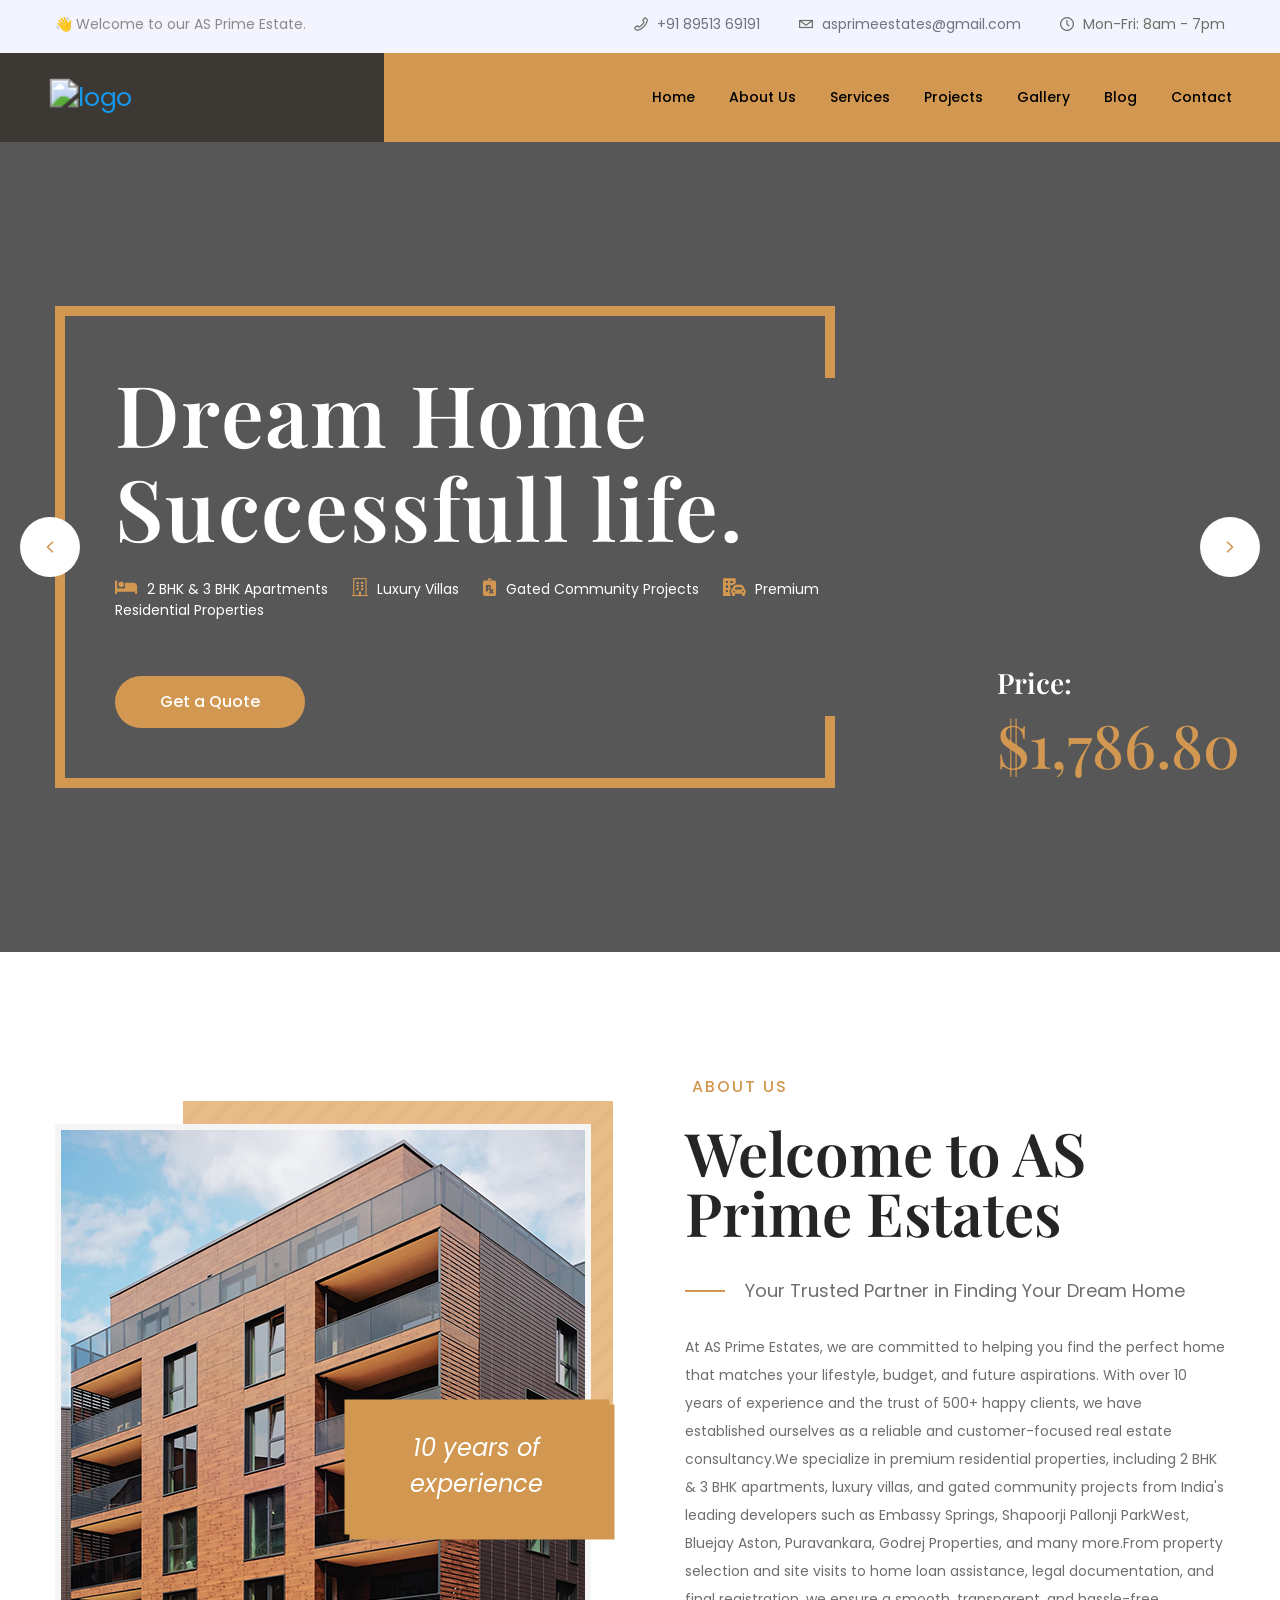
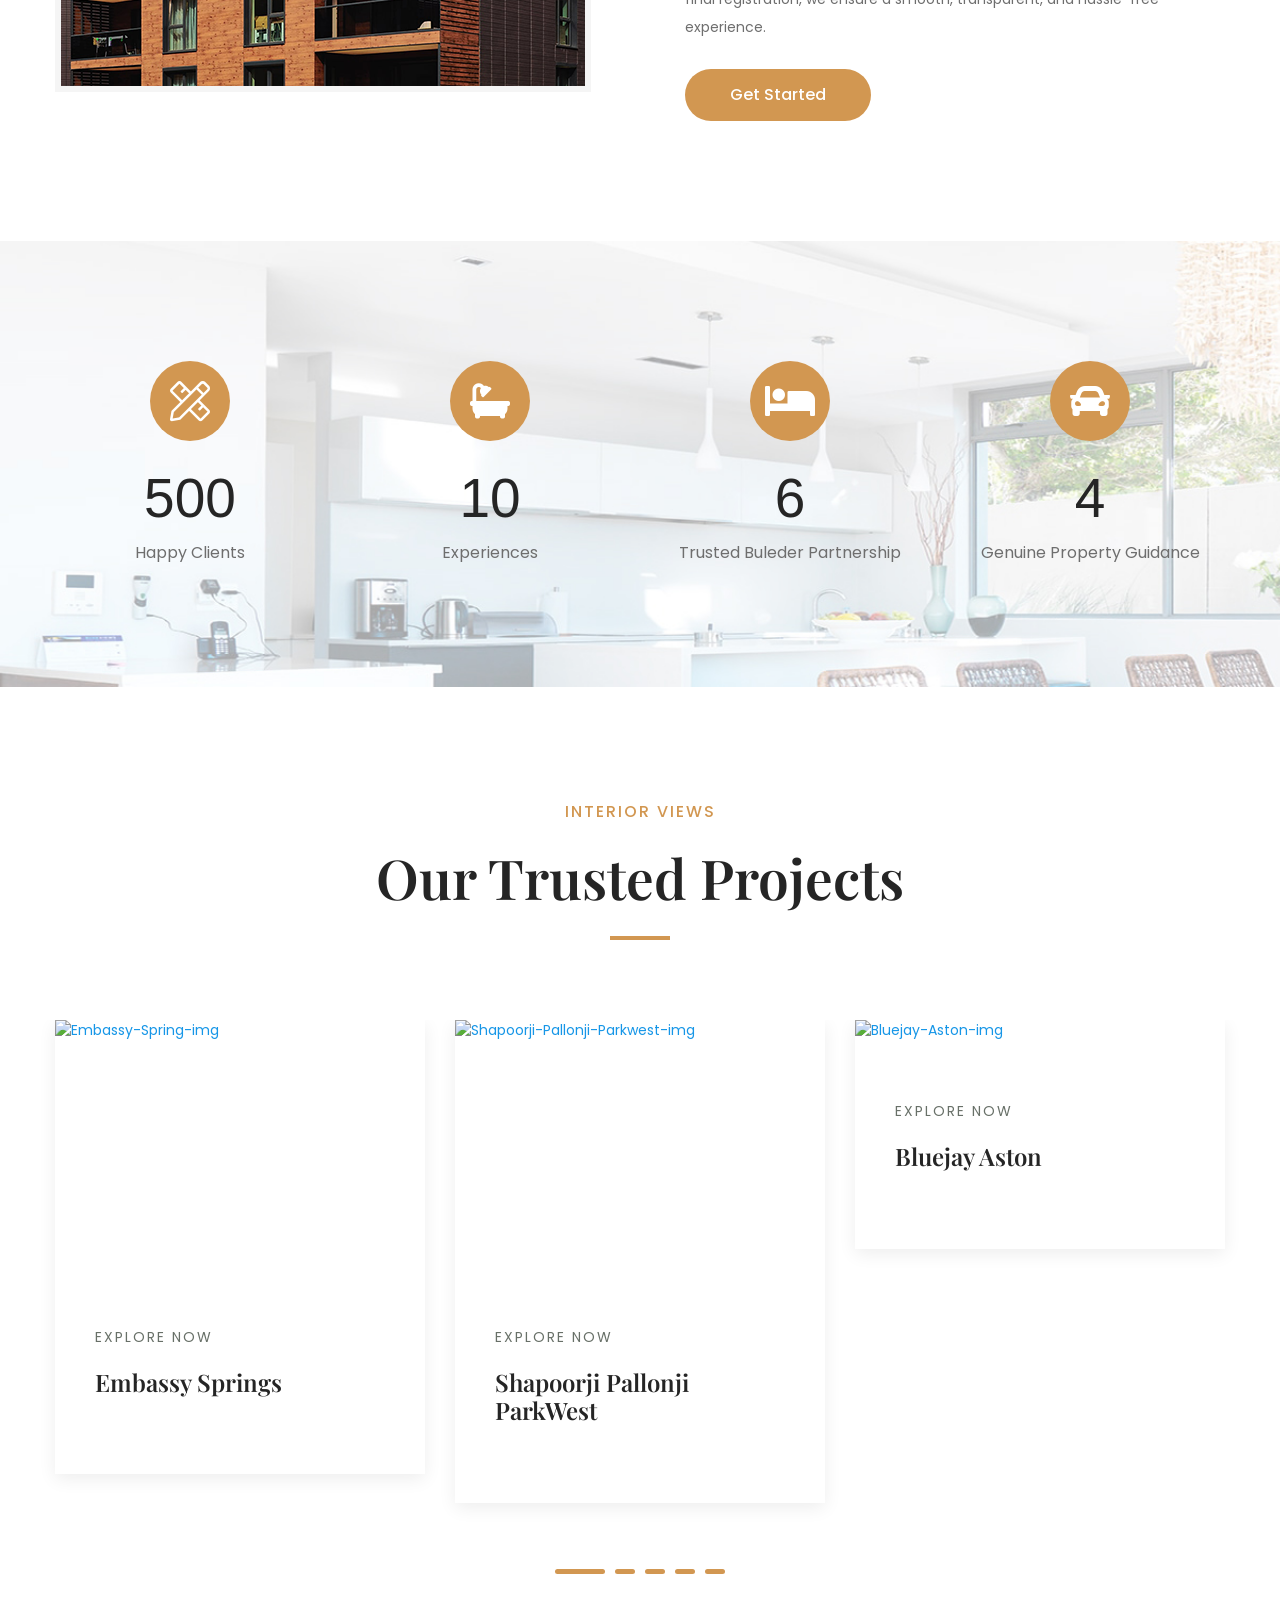
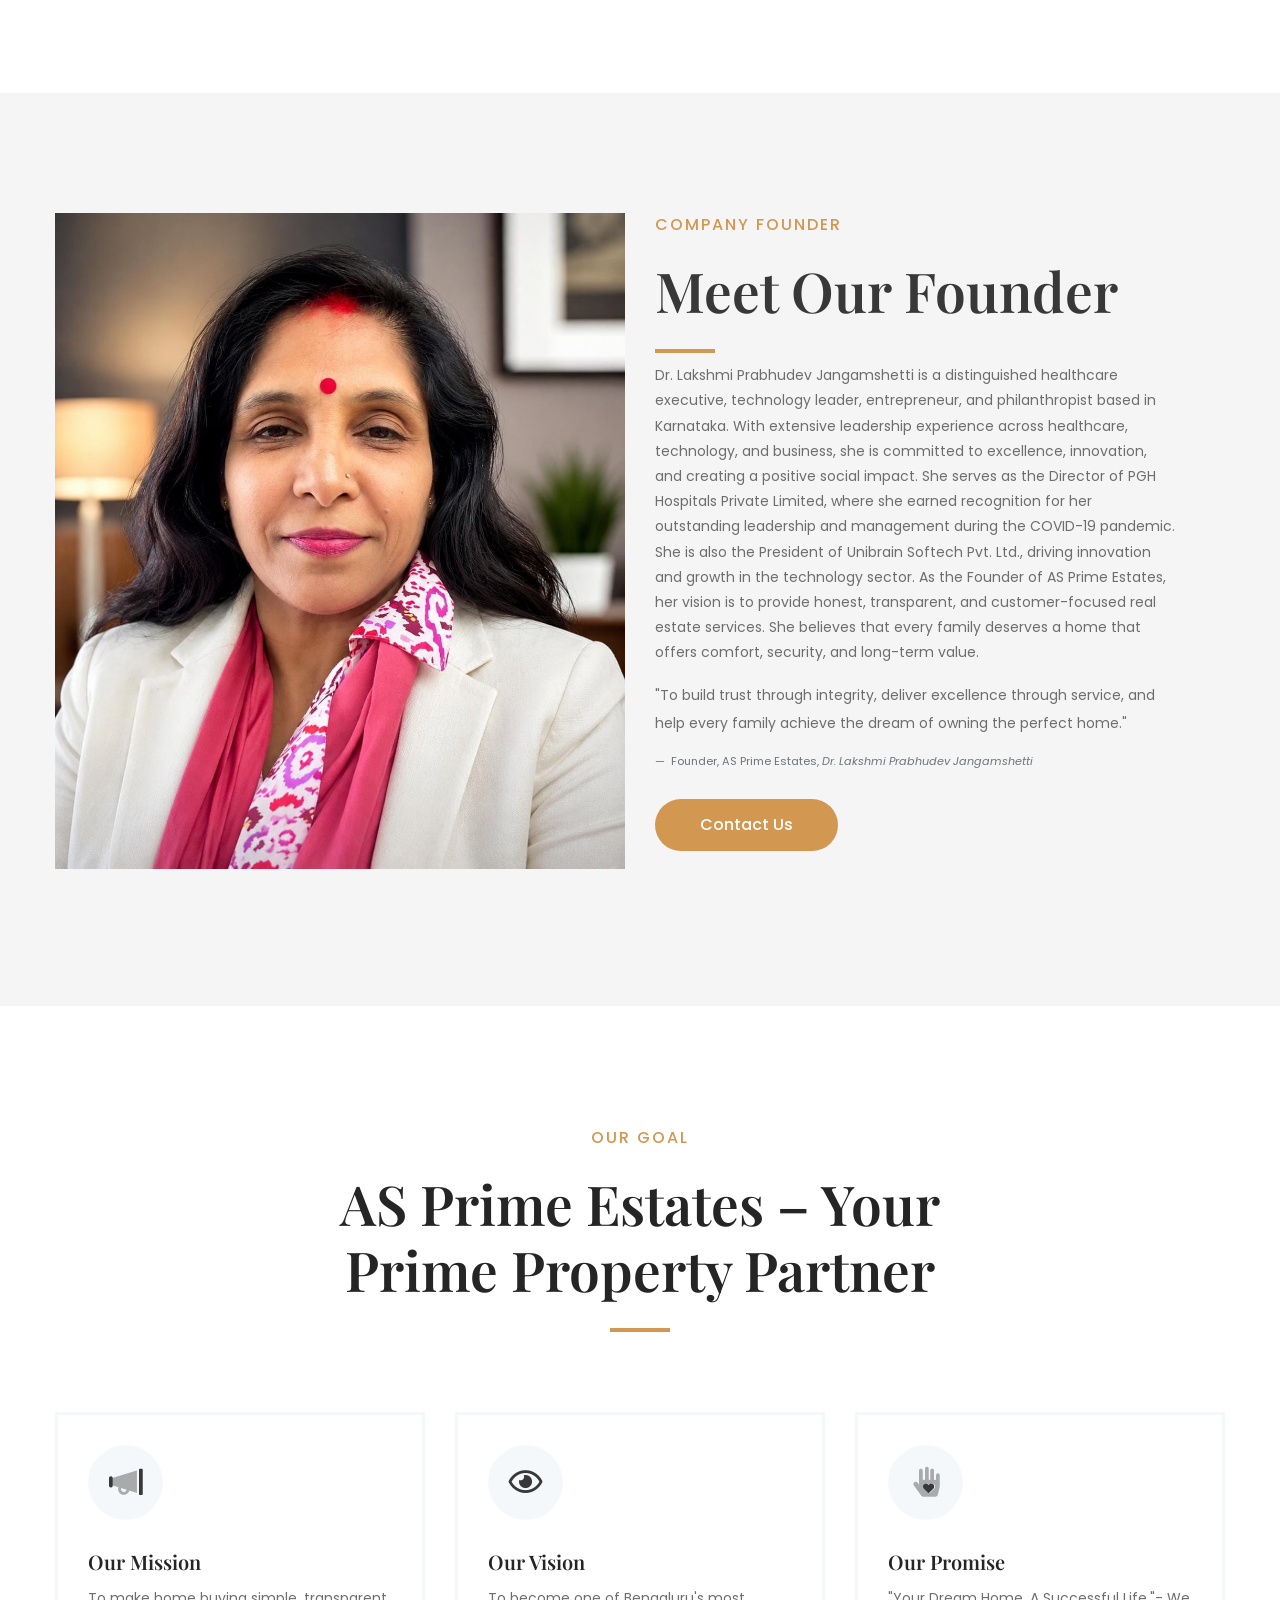
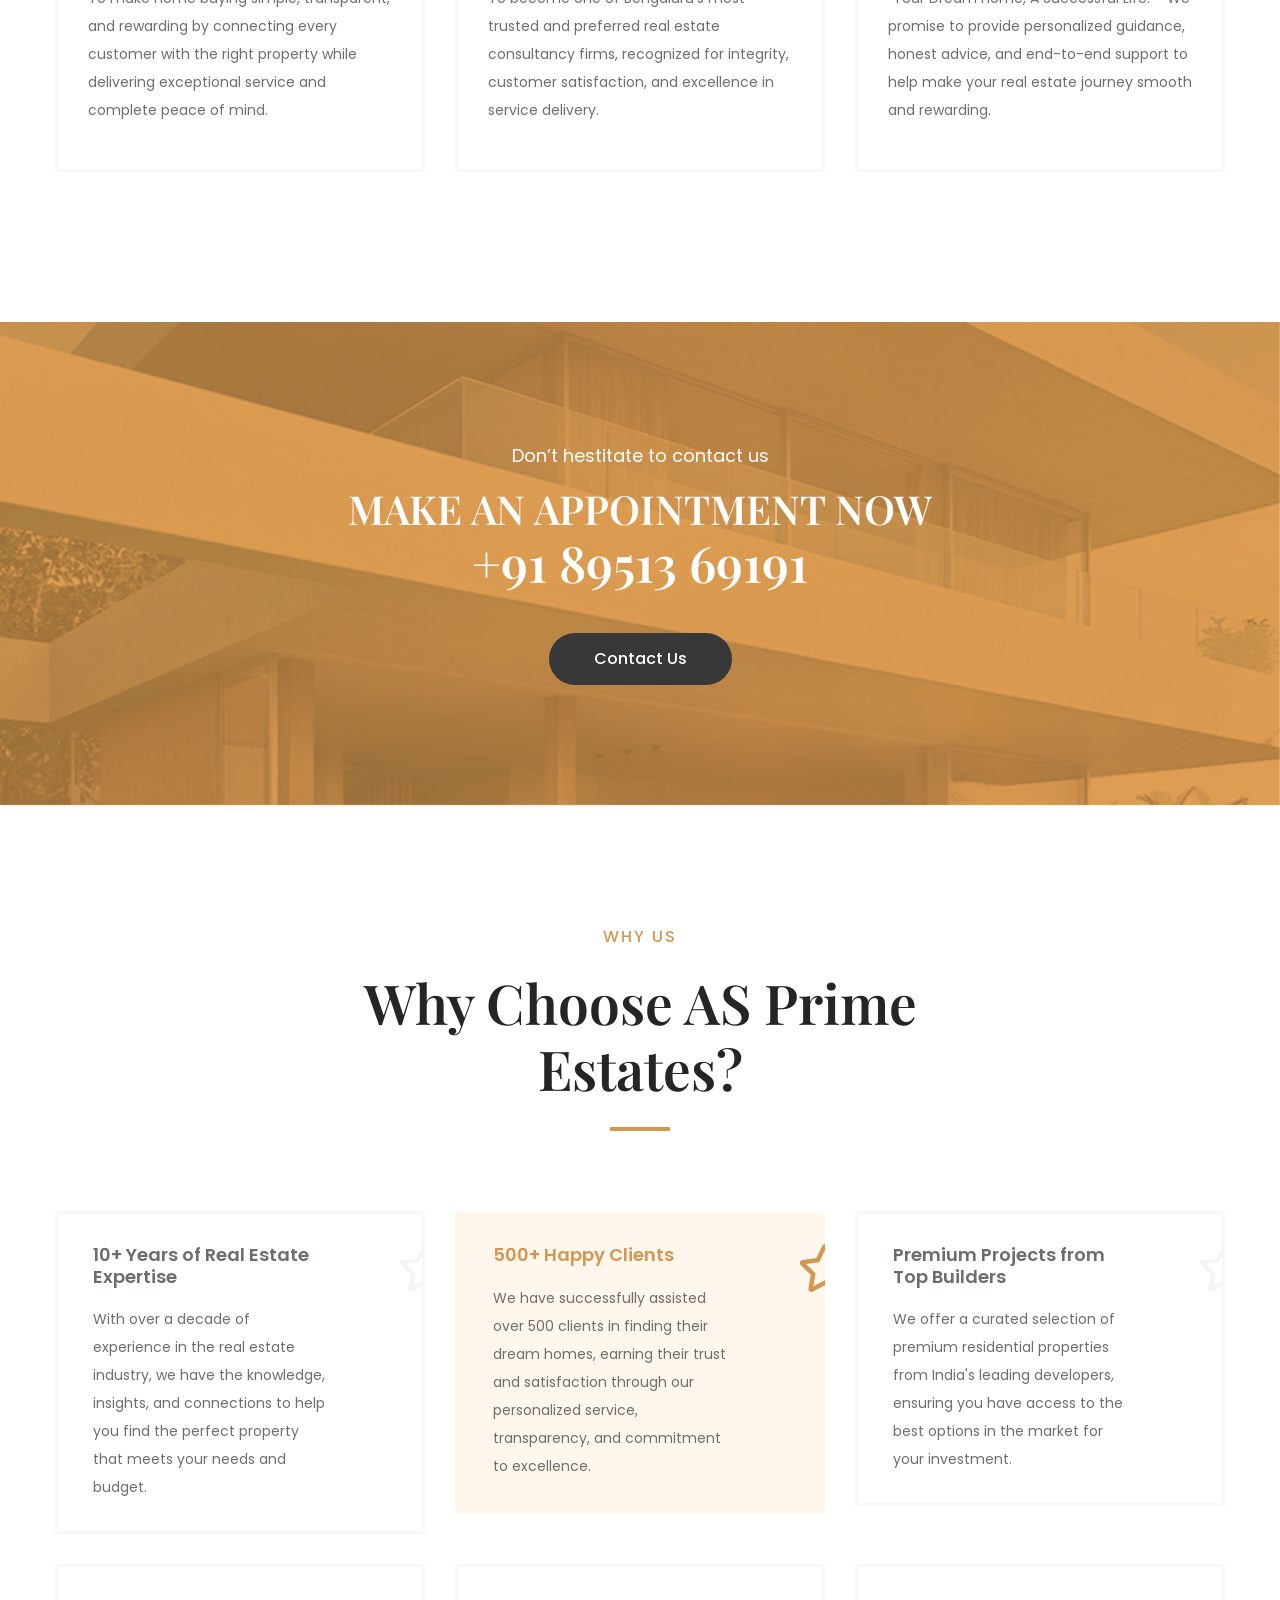
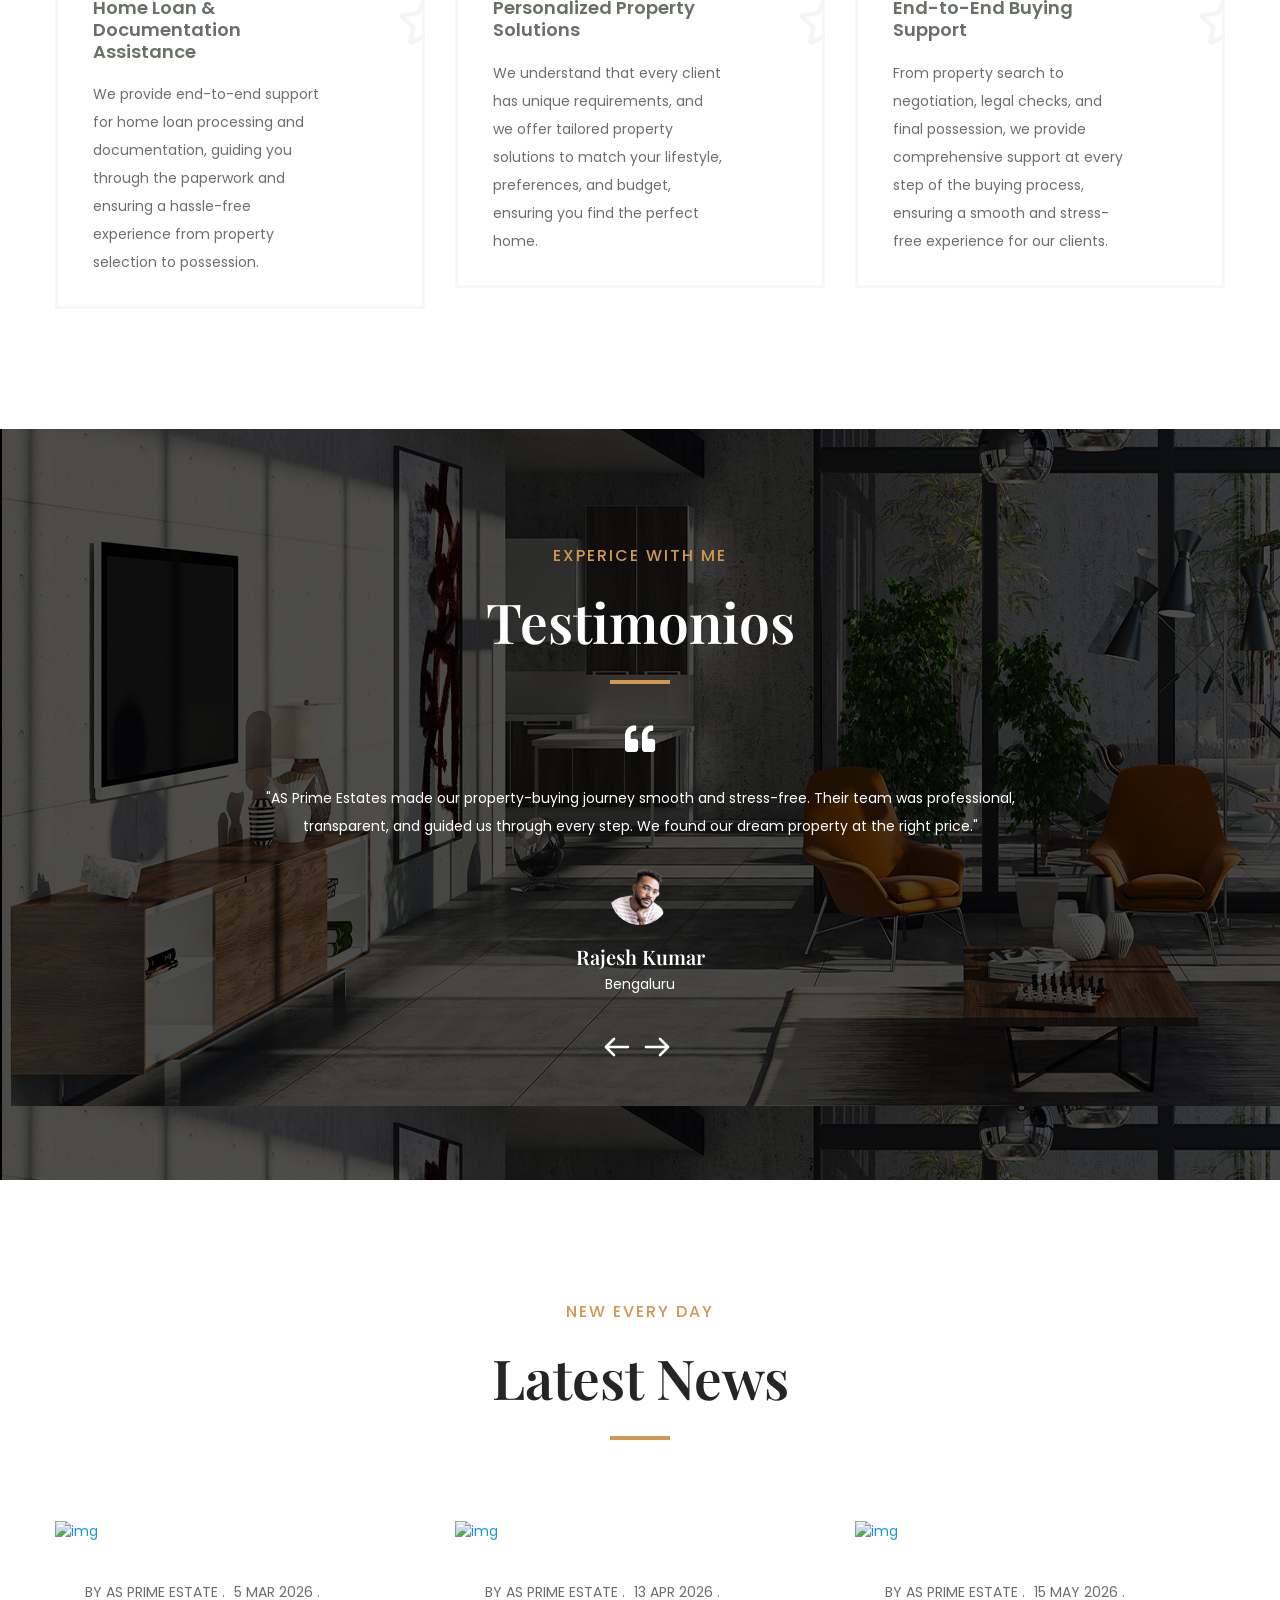
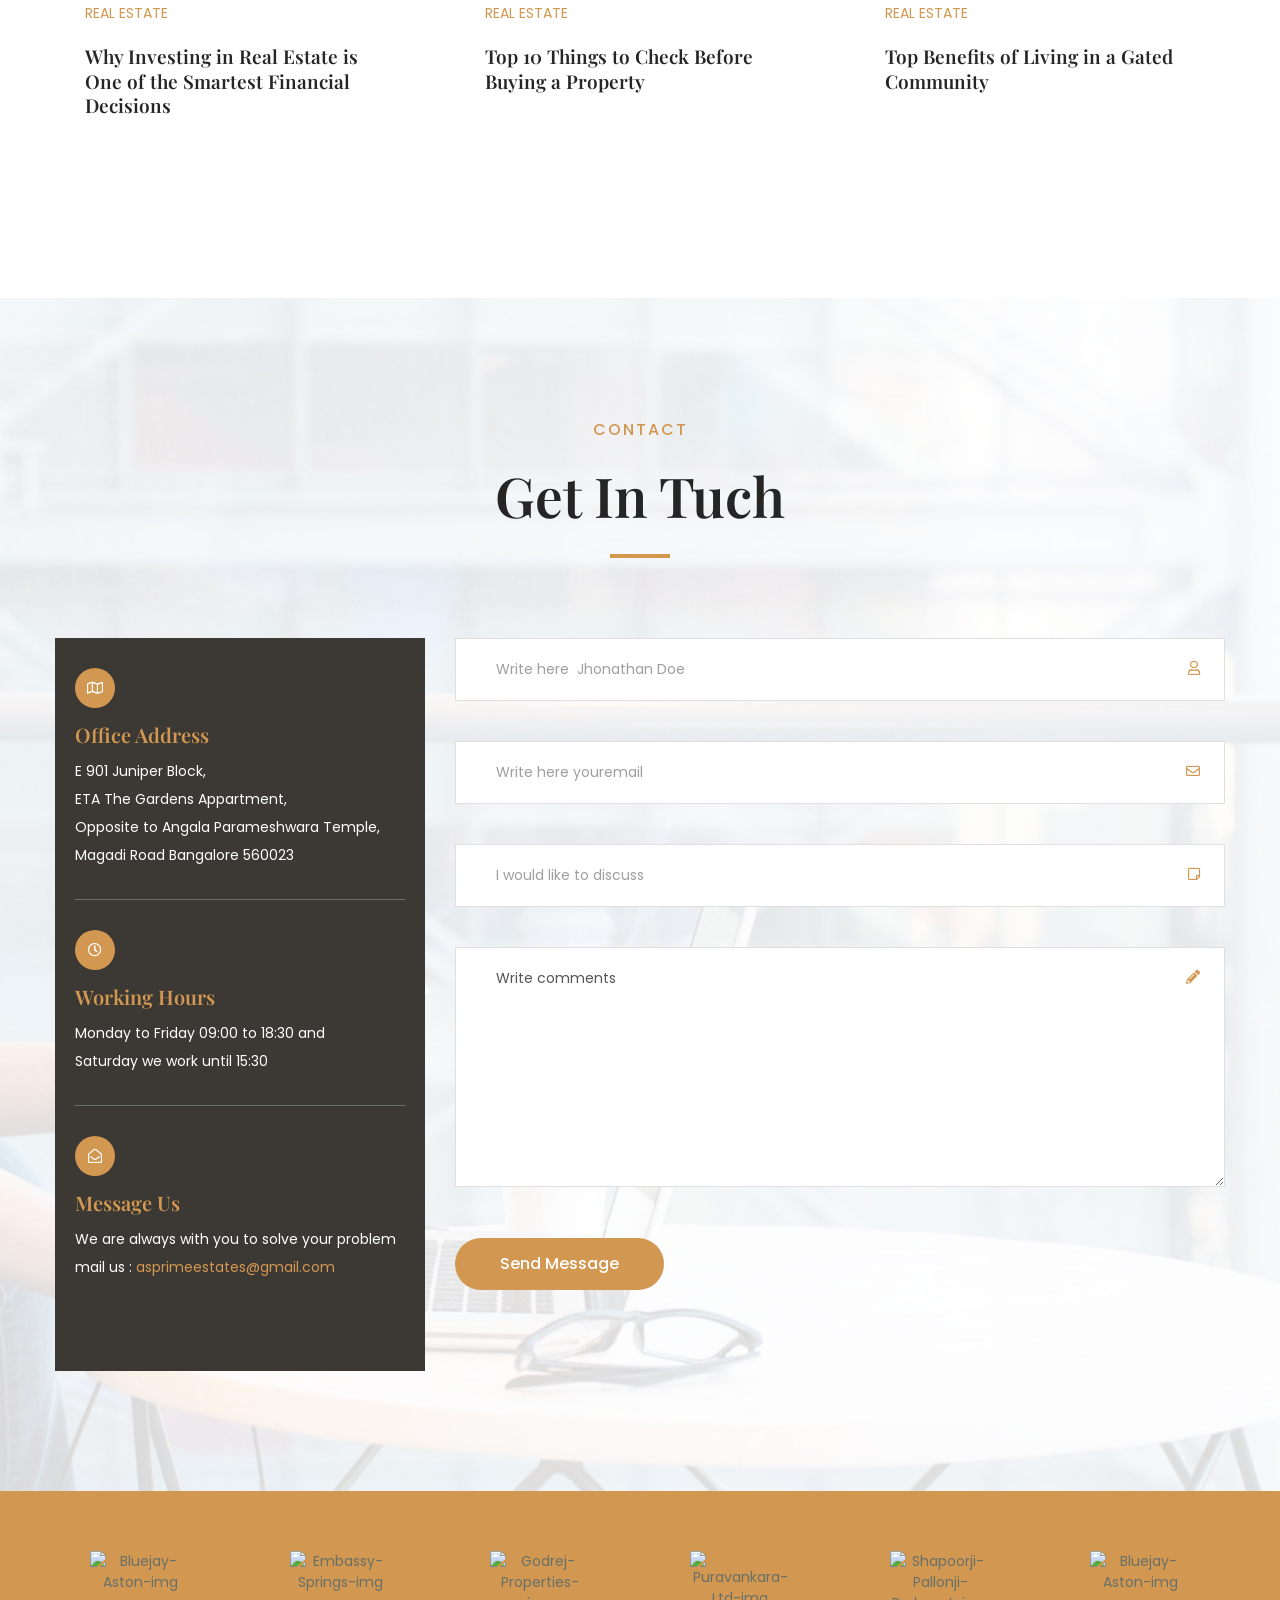
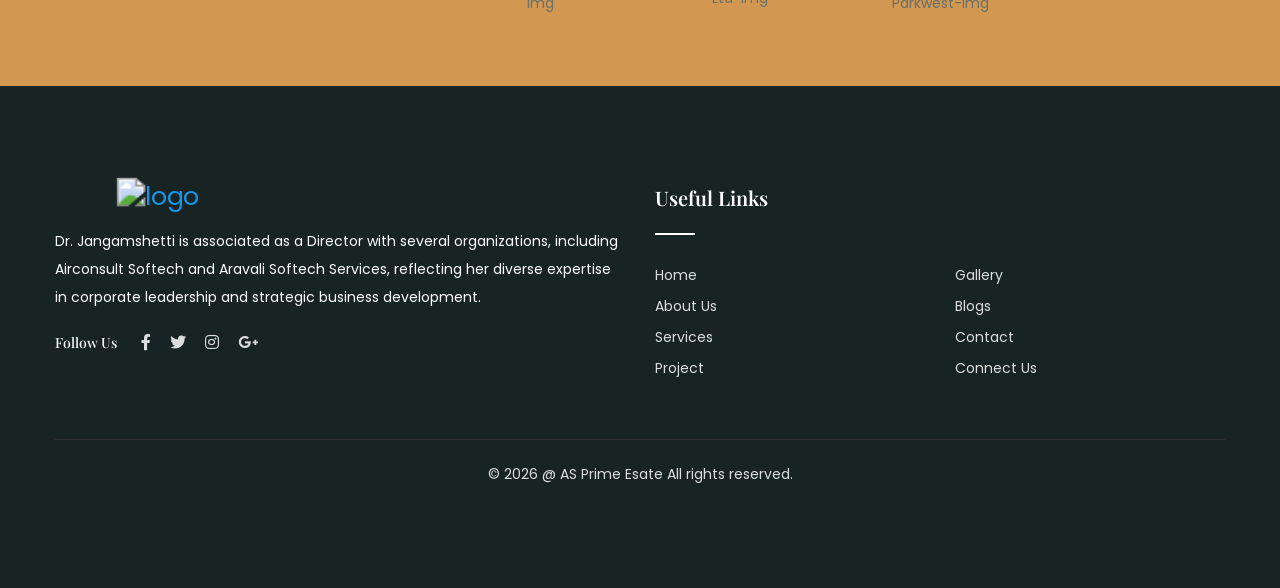
==== commit c3c88141: "Add robots.txt for SEO optimization and web crawler management" ====
--- a/index.html
+++ b/index.html
@@ -9,8 +9,31 @@
       name="google-site-verification"
       content="LaVtksOLWS2mSWDuuQBjahyeYDNjf7S-Z5P6vrF1s6I" />
     <meta name="viewport" content="width=device-width, initial-scale=1" />
-    <link rel="shortcut icon" type="image/x-icon" href="img/favicon.ico" />
+    <!-- <link rel="shortcut icon" type="image/x-icon" href="img/favicon.ico" /> -->
     <!-- Place favicon.ico in the root directory -->
+    <meta name="robots" content="index, follow" />
+    <meta
+      name="theme-color"
+      content="#ffffff"
+      media="(prefers-color-scheme: light)" />
+    <meta
+      name="theme-color"
+      content="#0f172a"
+      media="(prefers-color-scheme: dark)" />
+
+    <link
+      rel="icon"
+      type="image/png"
+      sizes="96x96"
+      href="/img/favicons/favicon-96x96.png" />
+    <link
+      rel="icon"
+      href="/img/favicons/favicon.svg"
+      type="image/svg+xml"
+      sizes="any" />
+    <link rel="icon" href="/img/favicons/favicon.ico" />
+    <link rel="apple-touch-icon" href="/img/favicons/apple-touch-icon.png" />
+    <link rel="manifest" href="/site.webmanifest" />
 
     <!-- CSS here -->
     <link rel="stylesheet" href="css/bootstrap.min.css" />
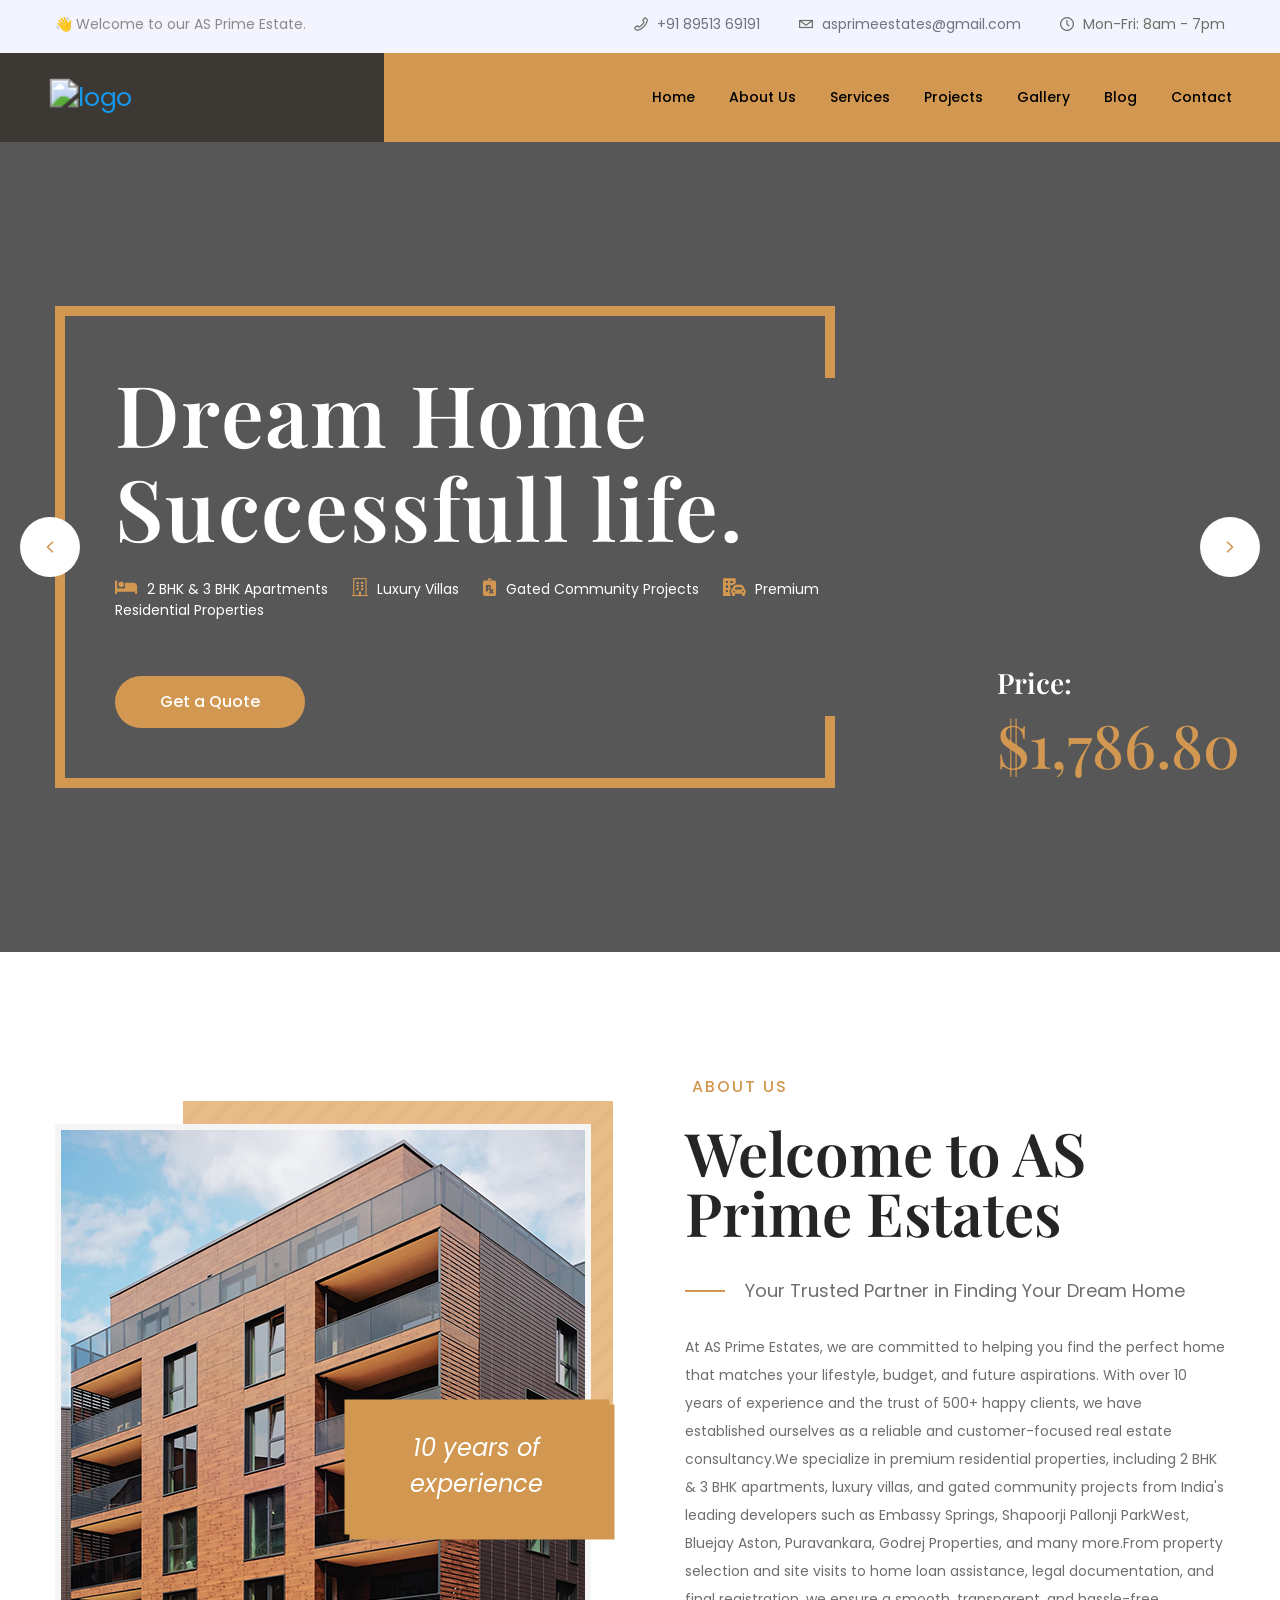
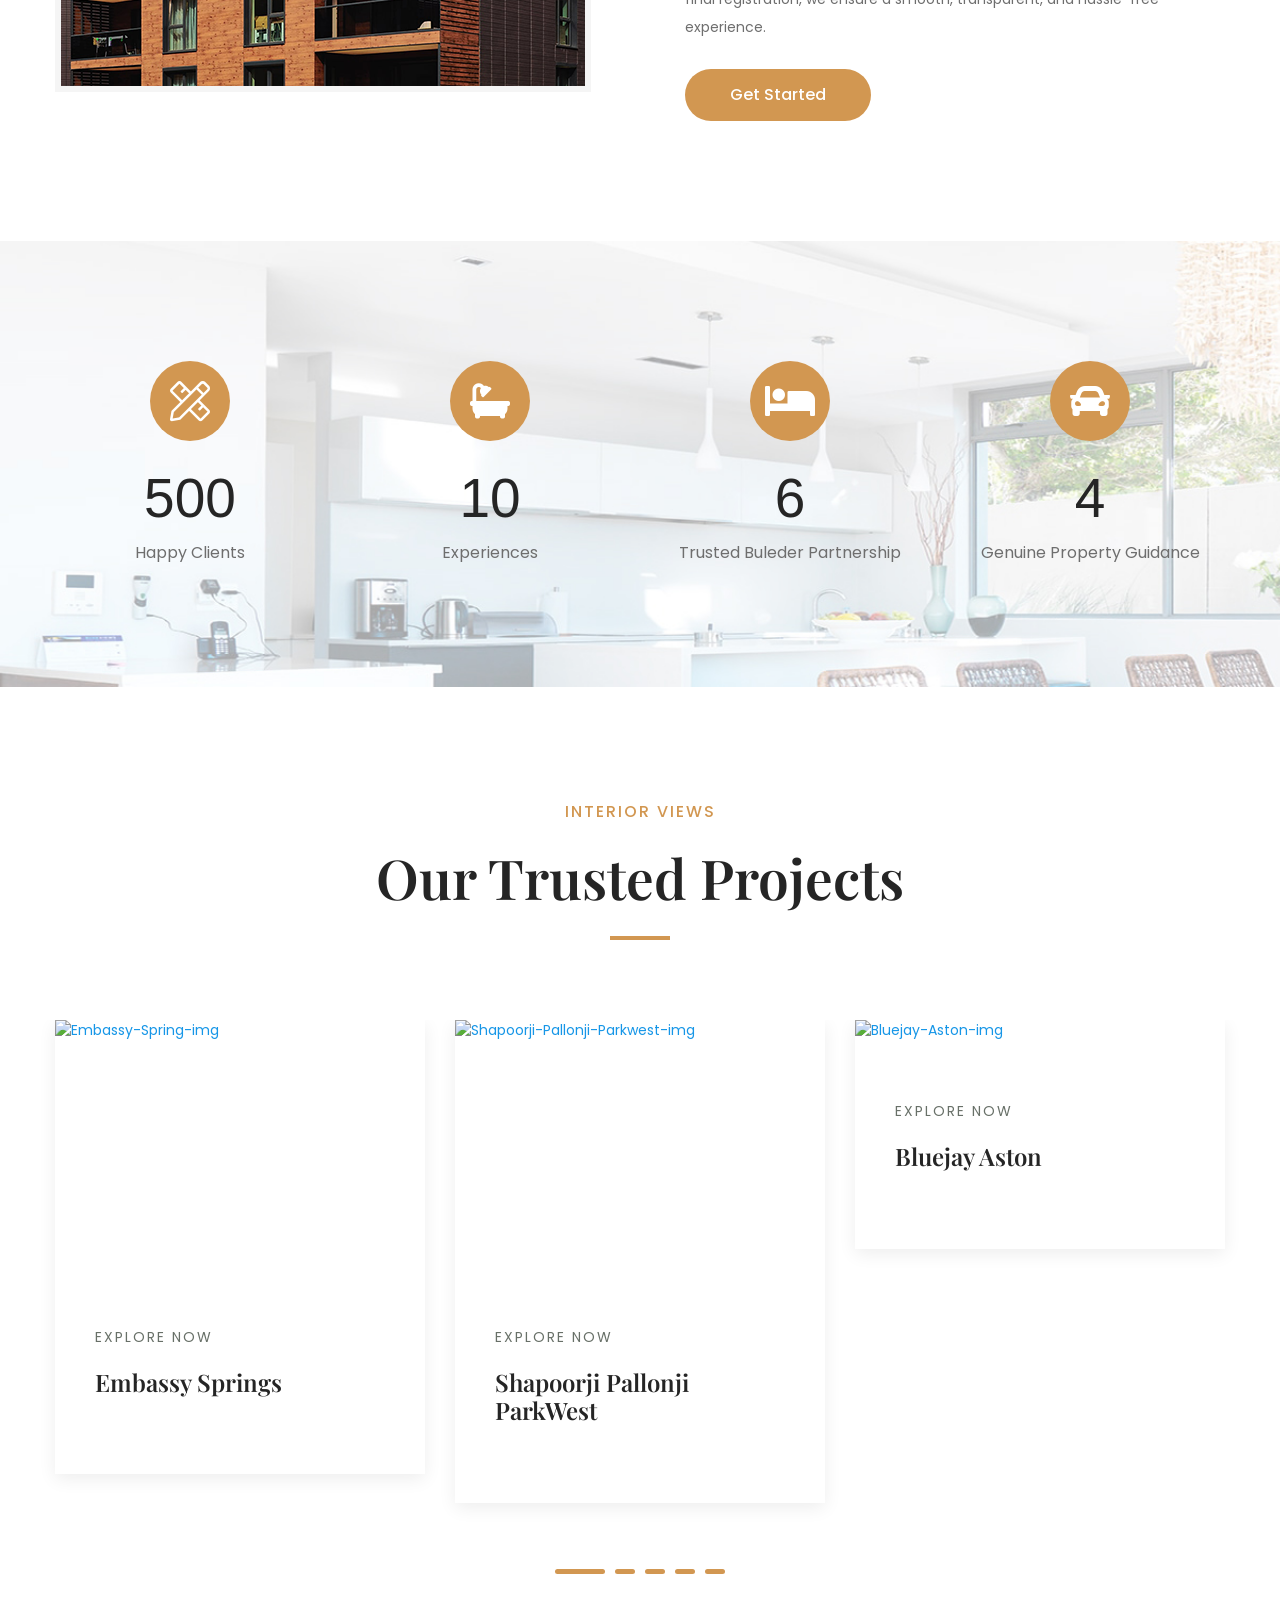
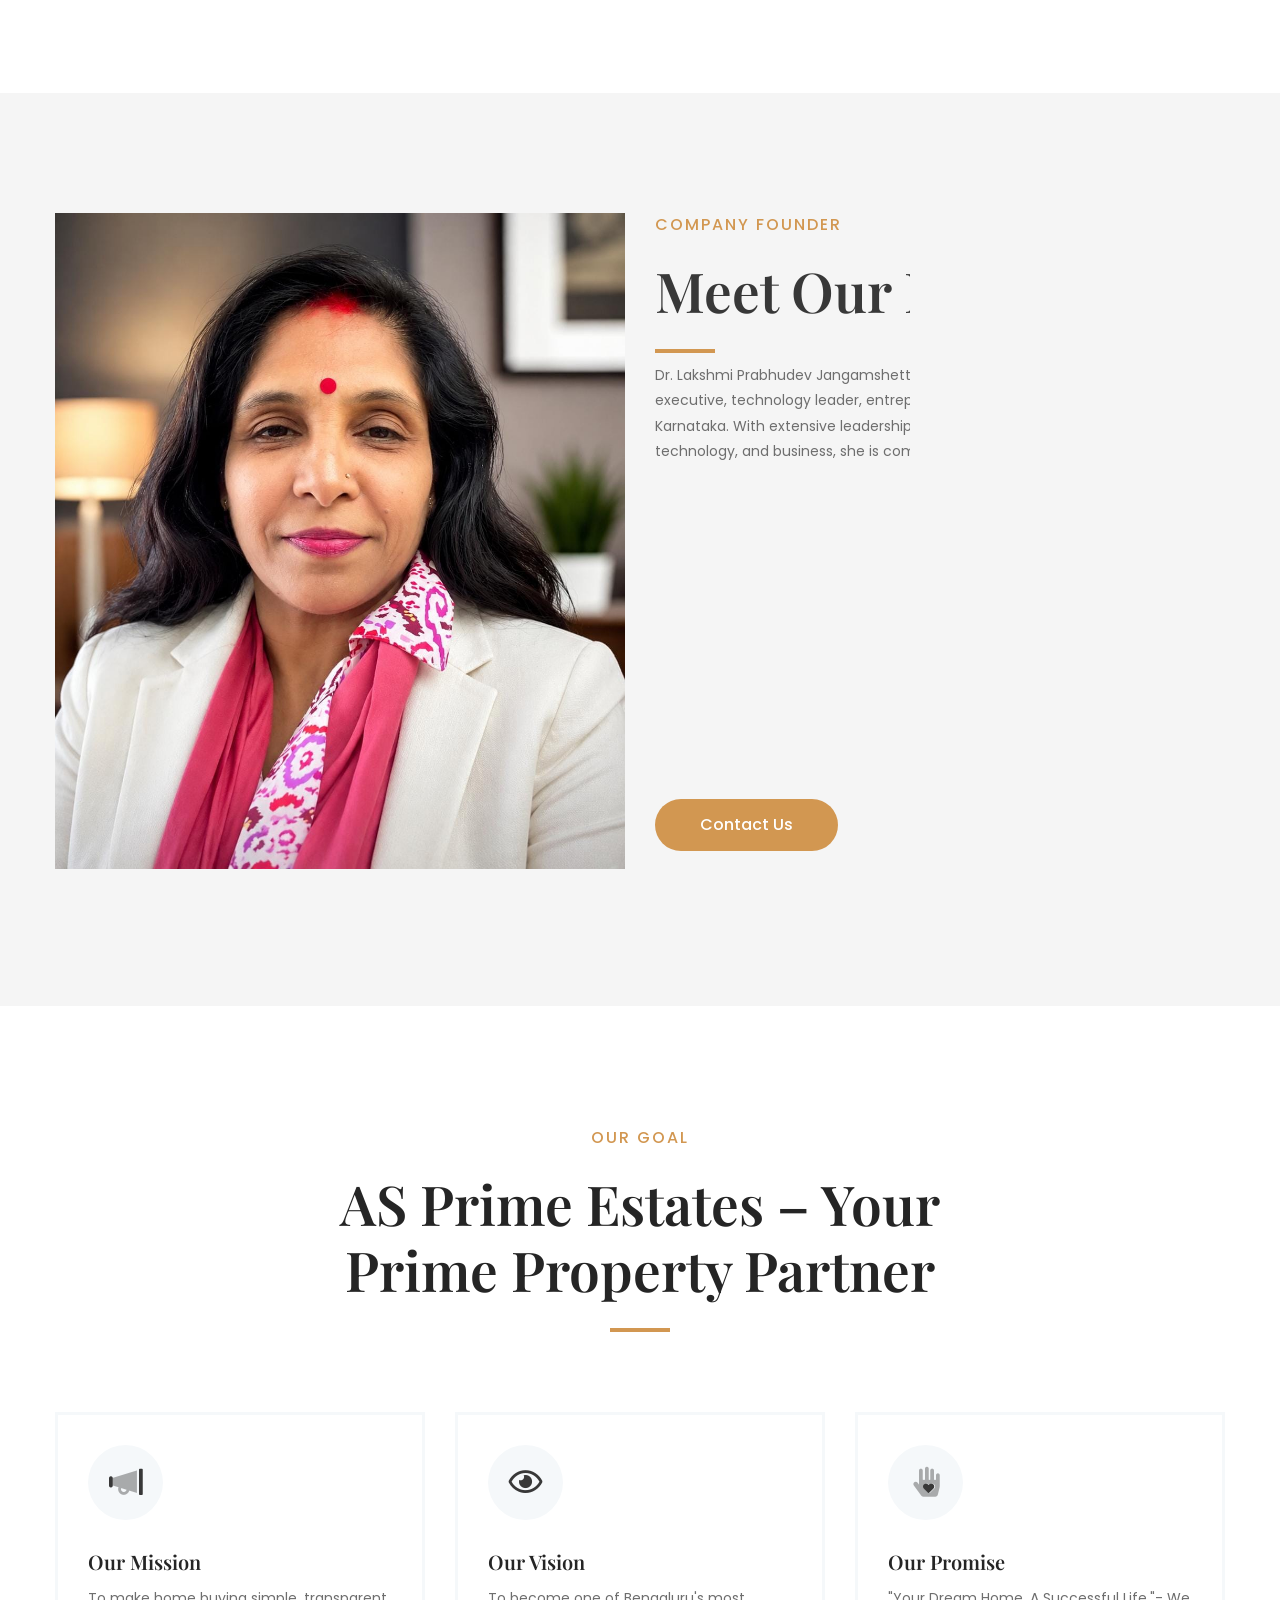
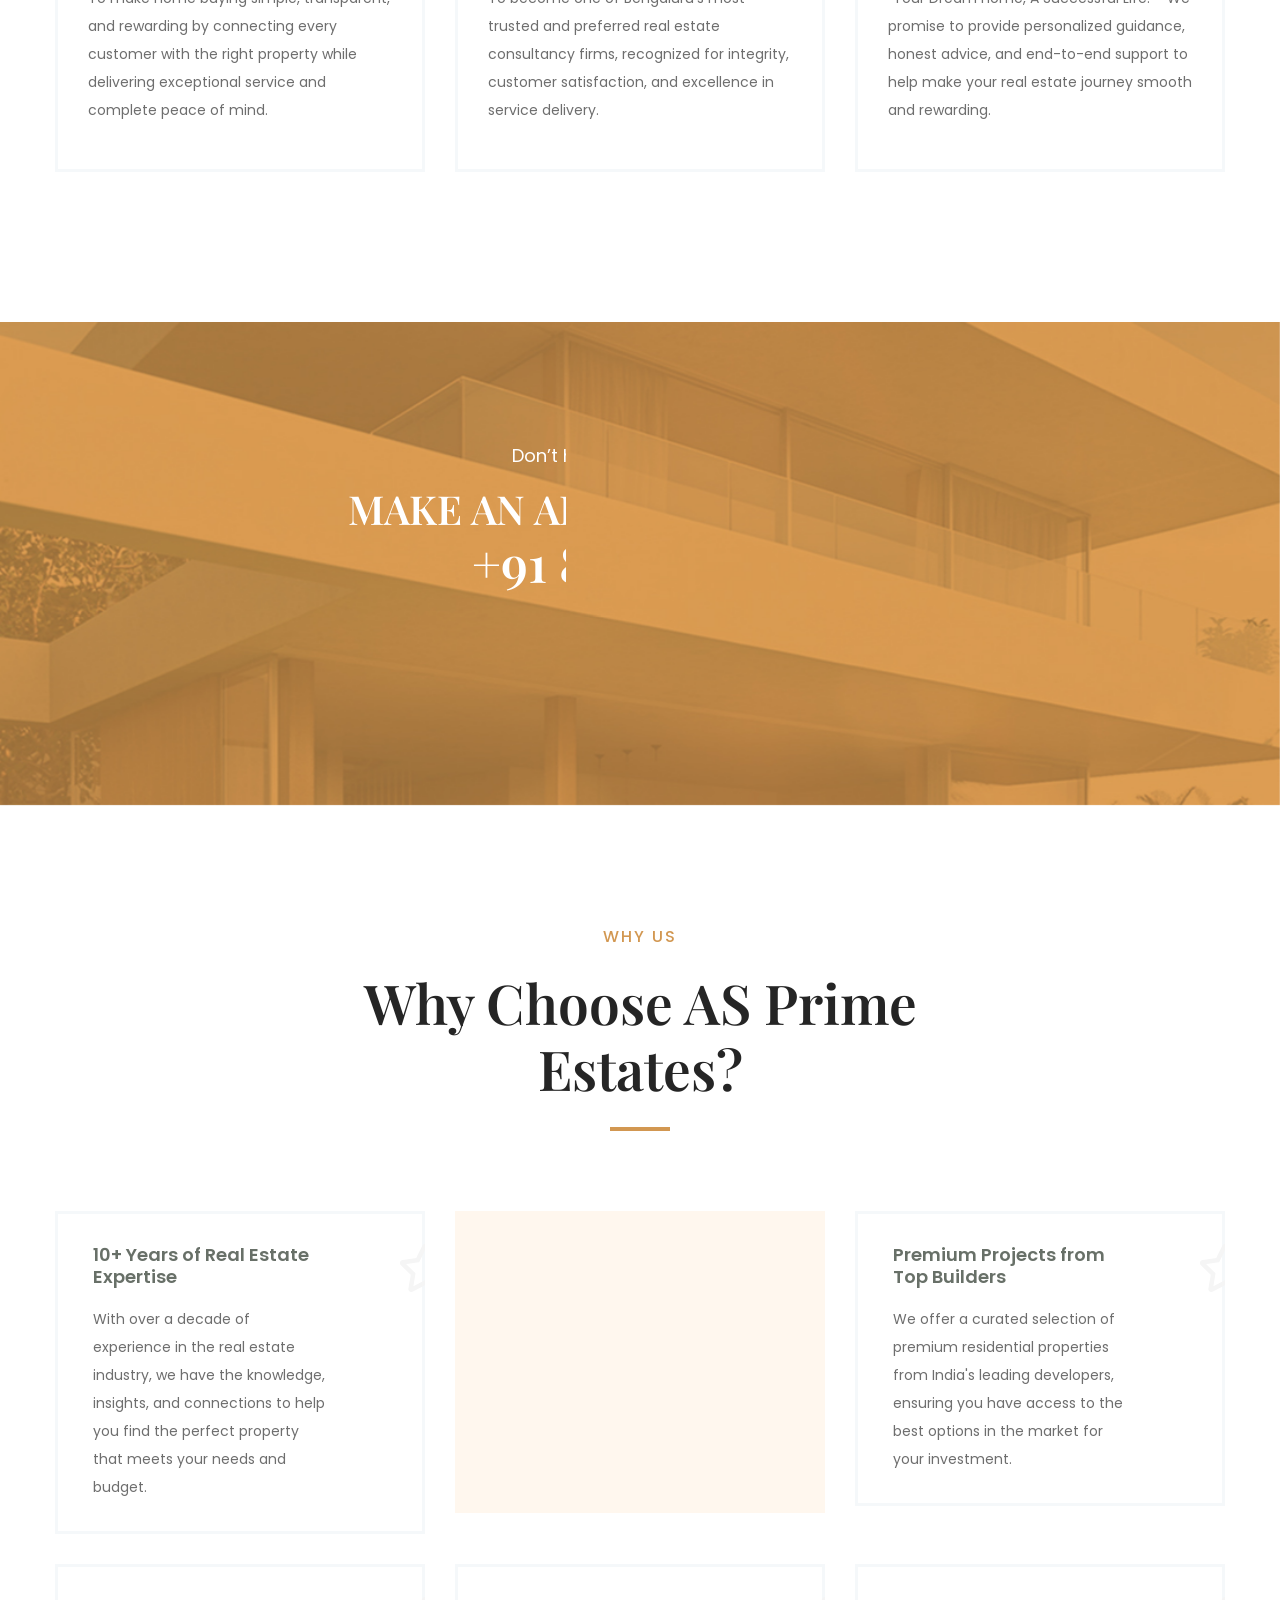
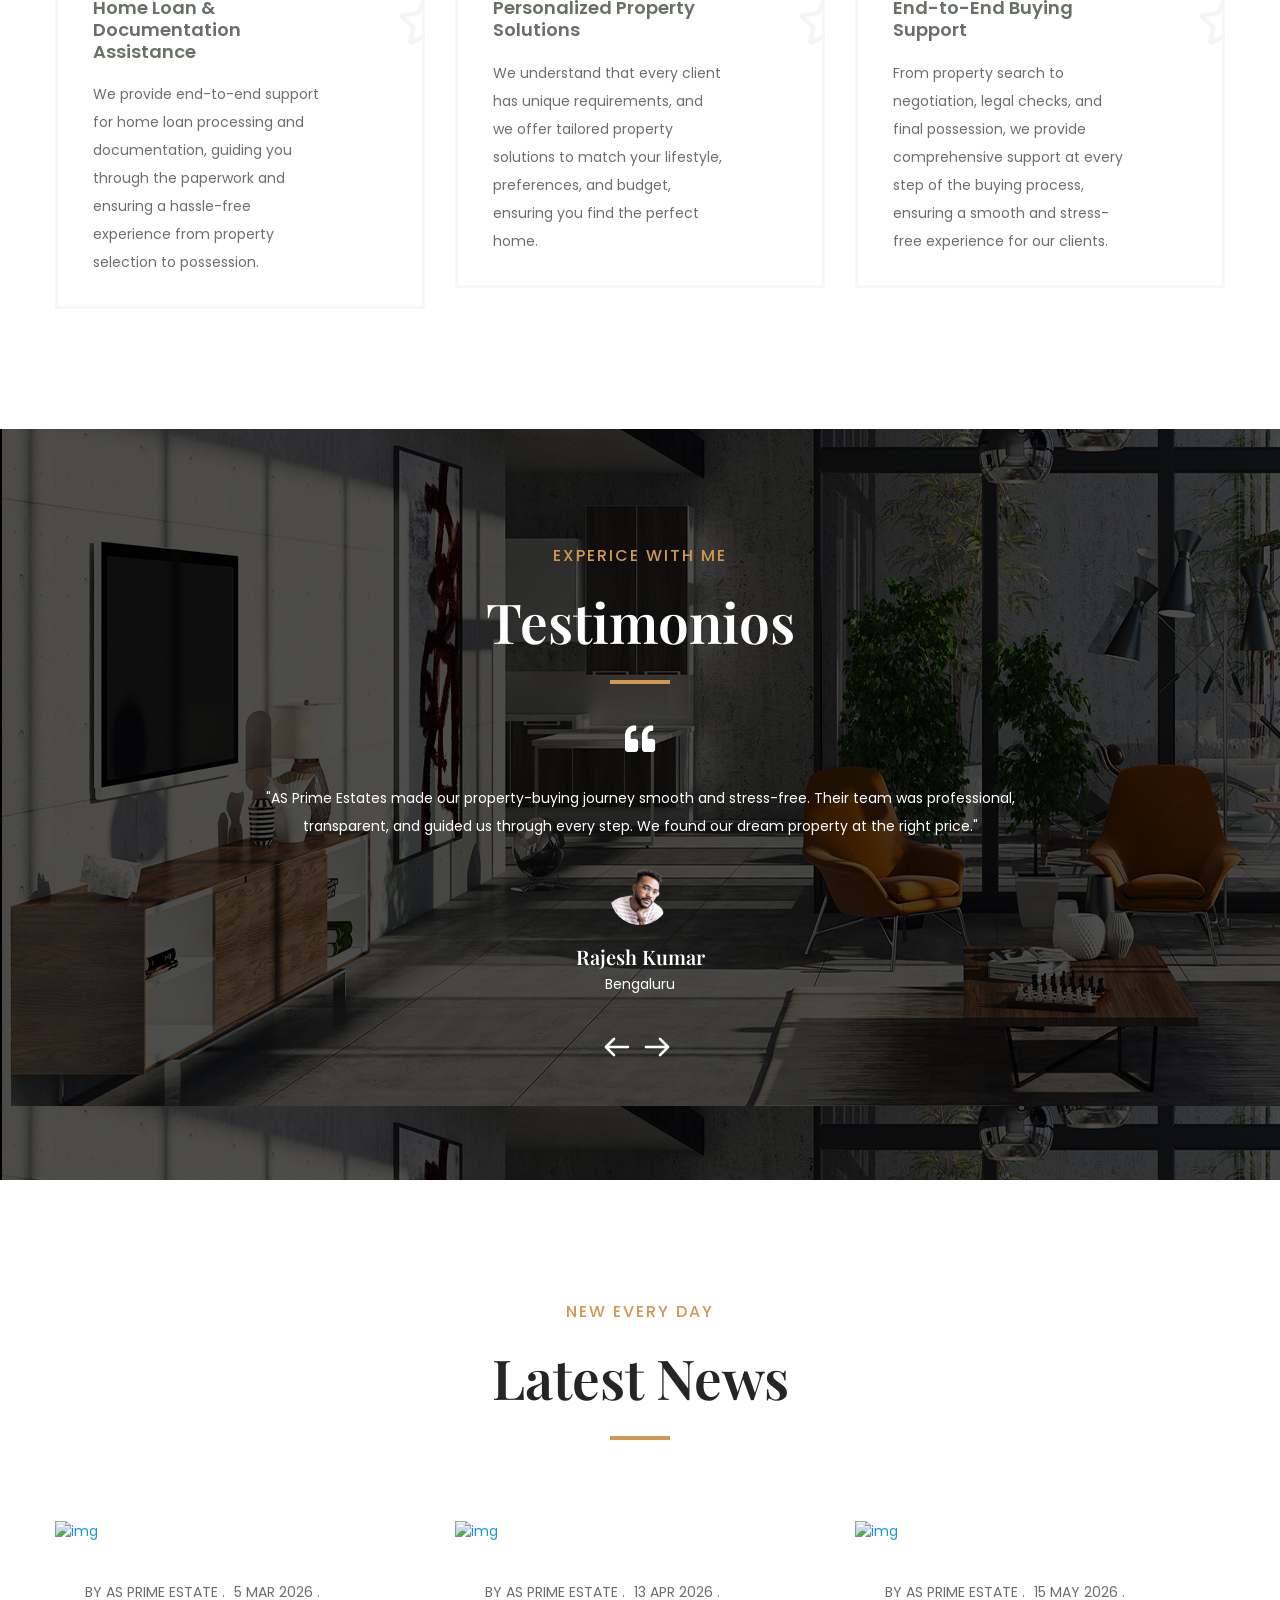
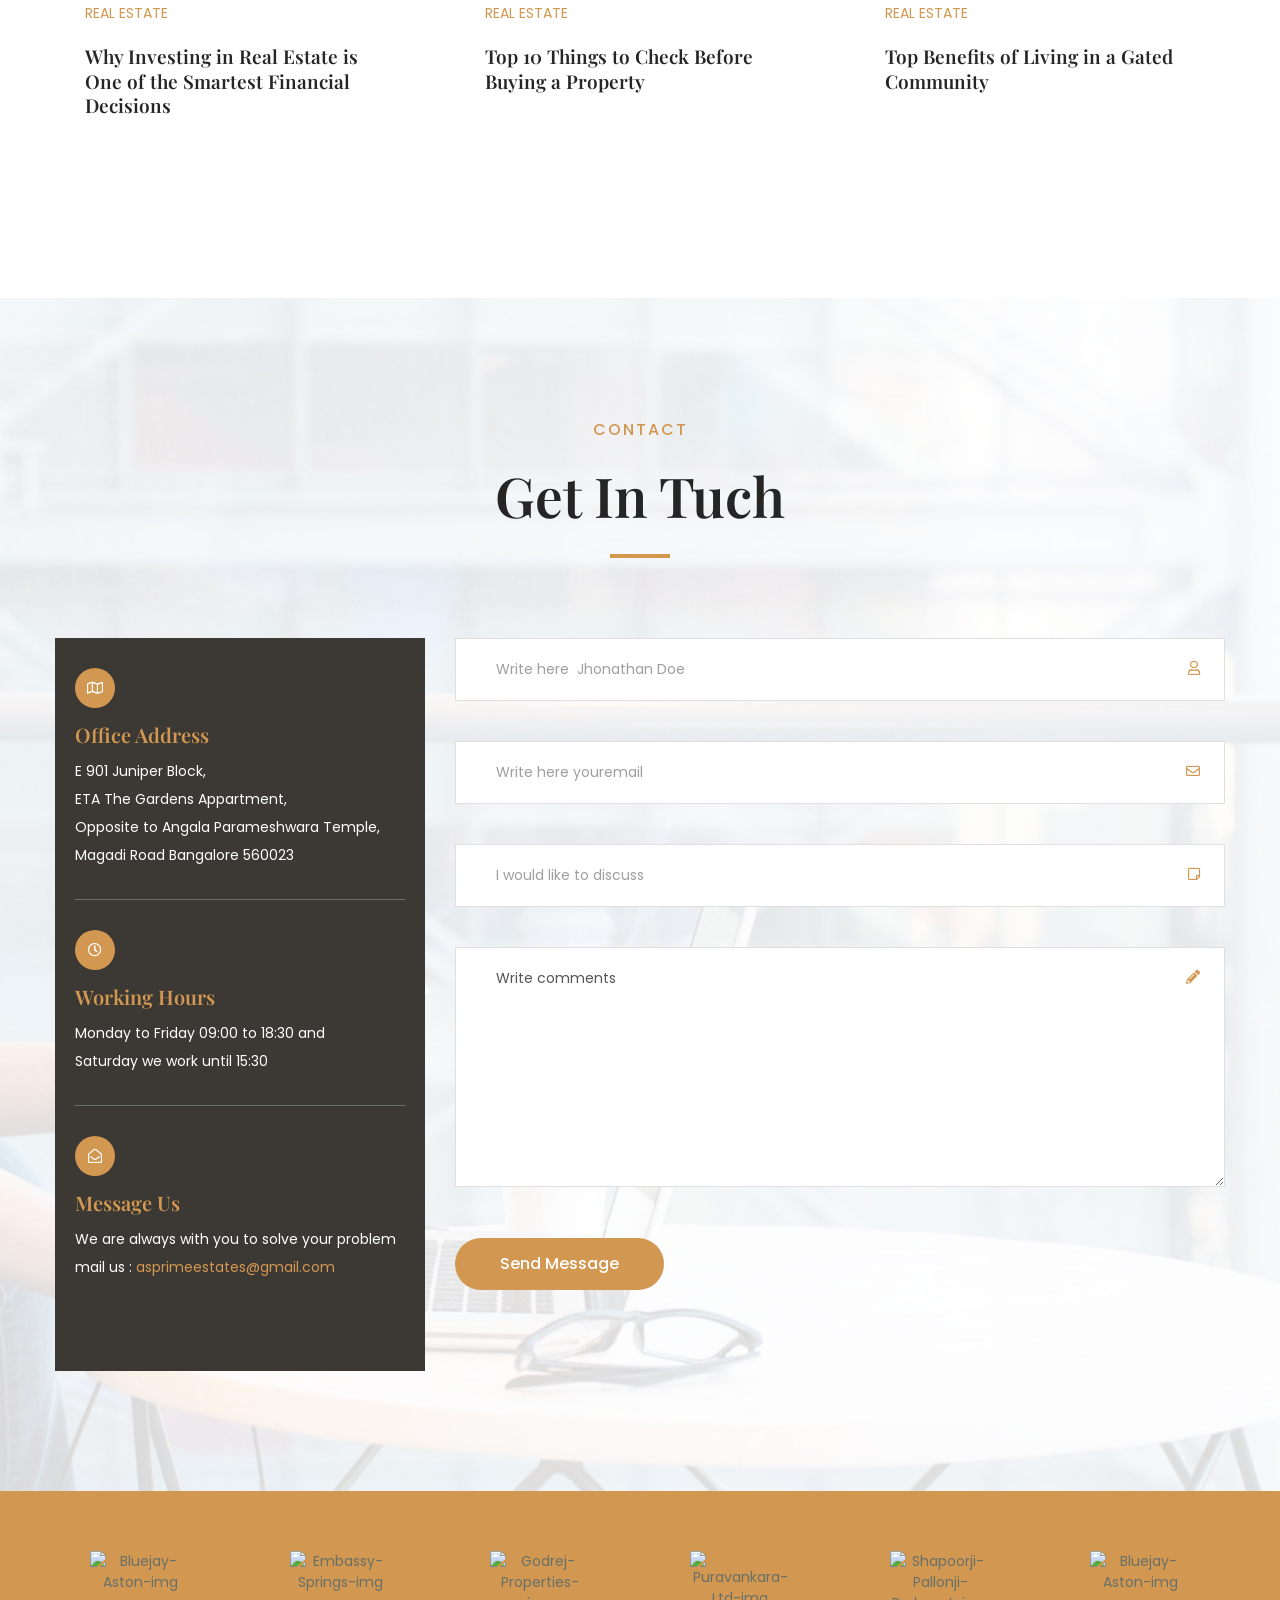
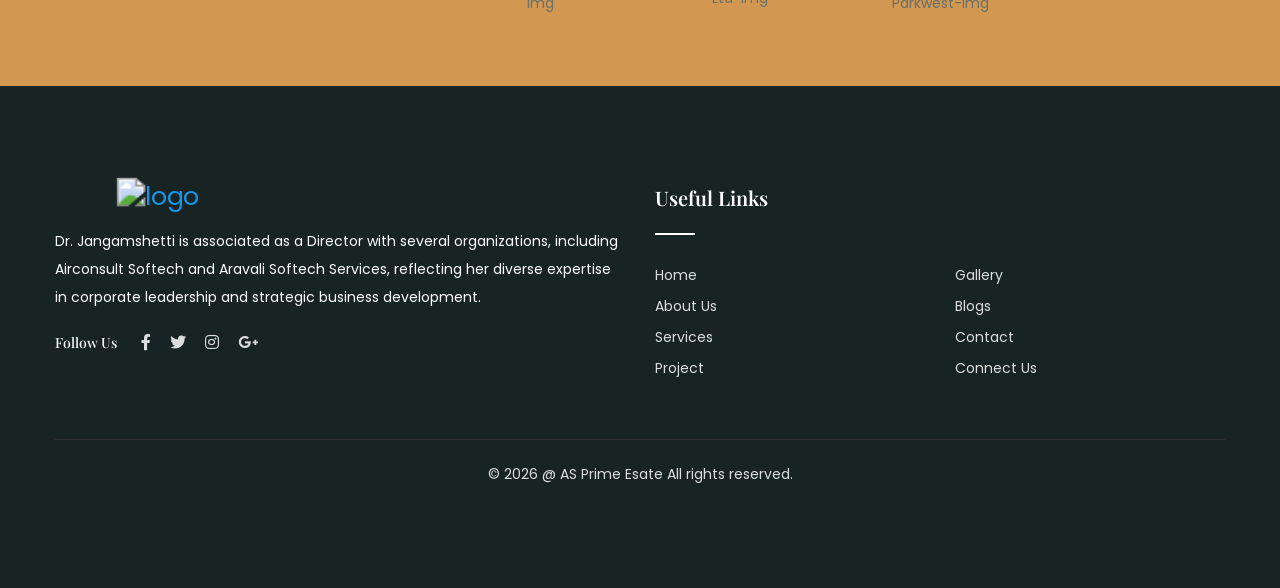
==== commit 3189c880: "Add structured data for SEO enhancement across multiple blog pages" ====
--- a/index.html
+++ b/index.html
@@ -1428,6 +1428,22 @@
       type="text/javascript"
       src="https://smartarget.online/loader.js?u=5b508283bdb84ab97f41d5cc99f31dc163aff945"></script>
 
+    <script type="application/ld+json">
+      {
+        "@context": "https://schema.org",
+        "@type": "WebSite",
+        "name": "AS Prime Estate",
+        "url": "https://www.asprimeestates.in",
+        "description": "Welcome to our AS Prime Estate",
+        "inLanguage": "en",
+        "publisher": {
+          "@type": "Organization",
+          "name": "Leanitech",
+          "url": "https://www.leanitech.com"
+        }
+      }
+    </script>
+
     <!-- JS here -->
     <script src="js/vendor/modernizr-3.5.0.min.js"></script>
     <script src="js/vendor/jquery-1.12.4.min.js"></script>
